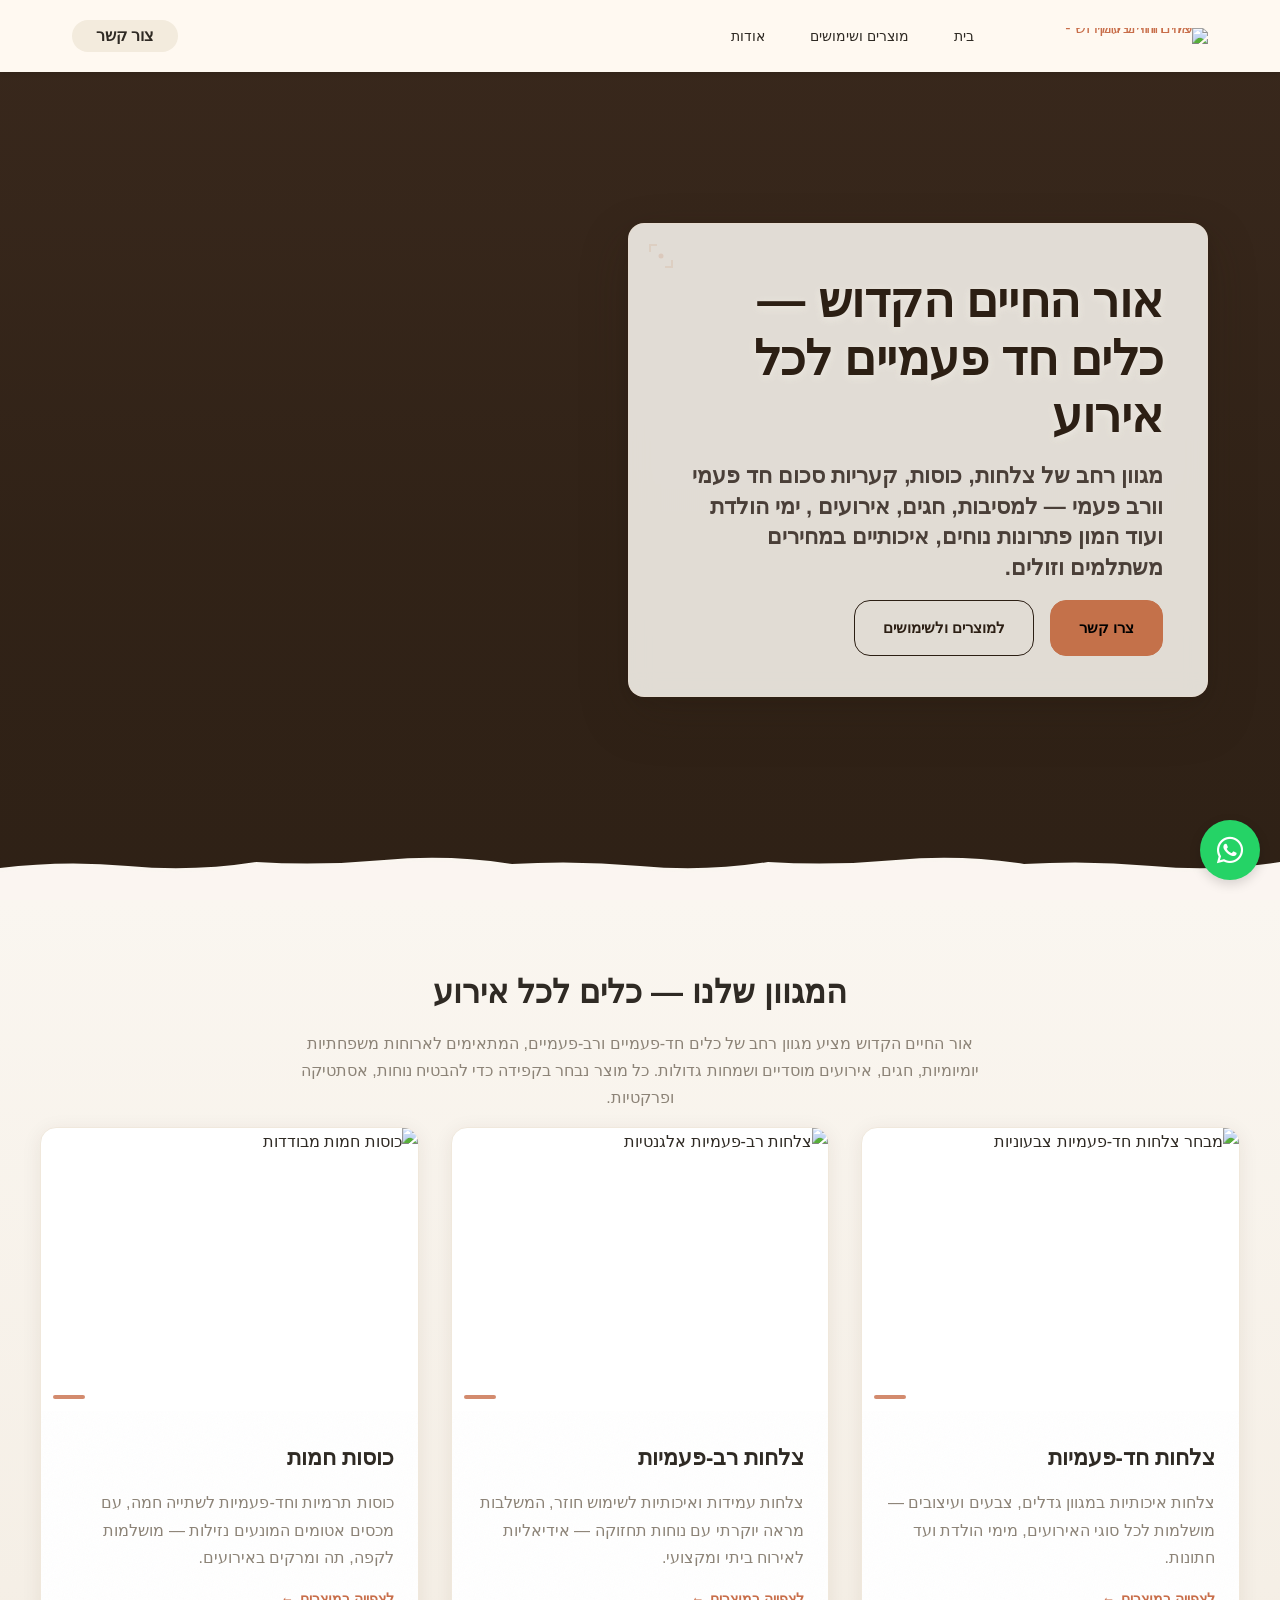
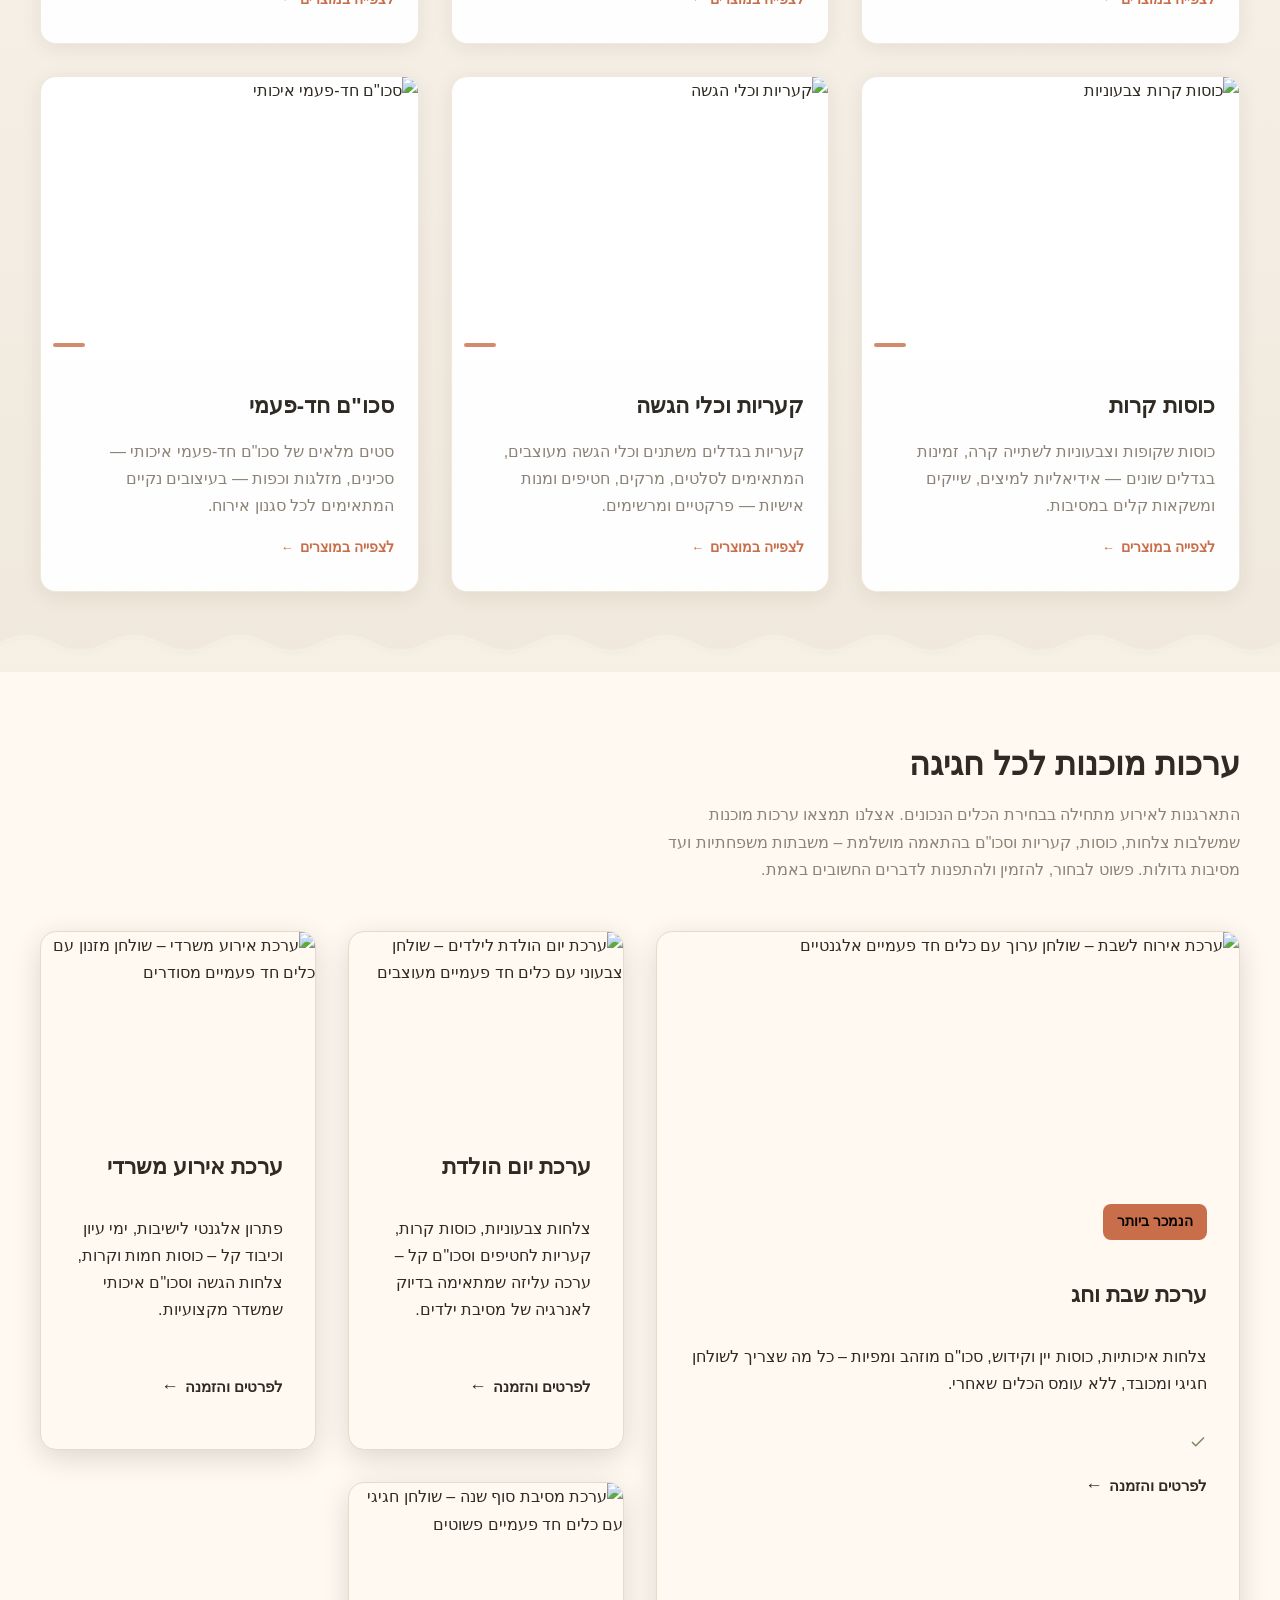
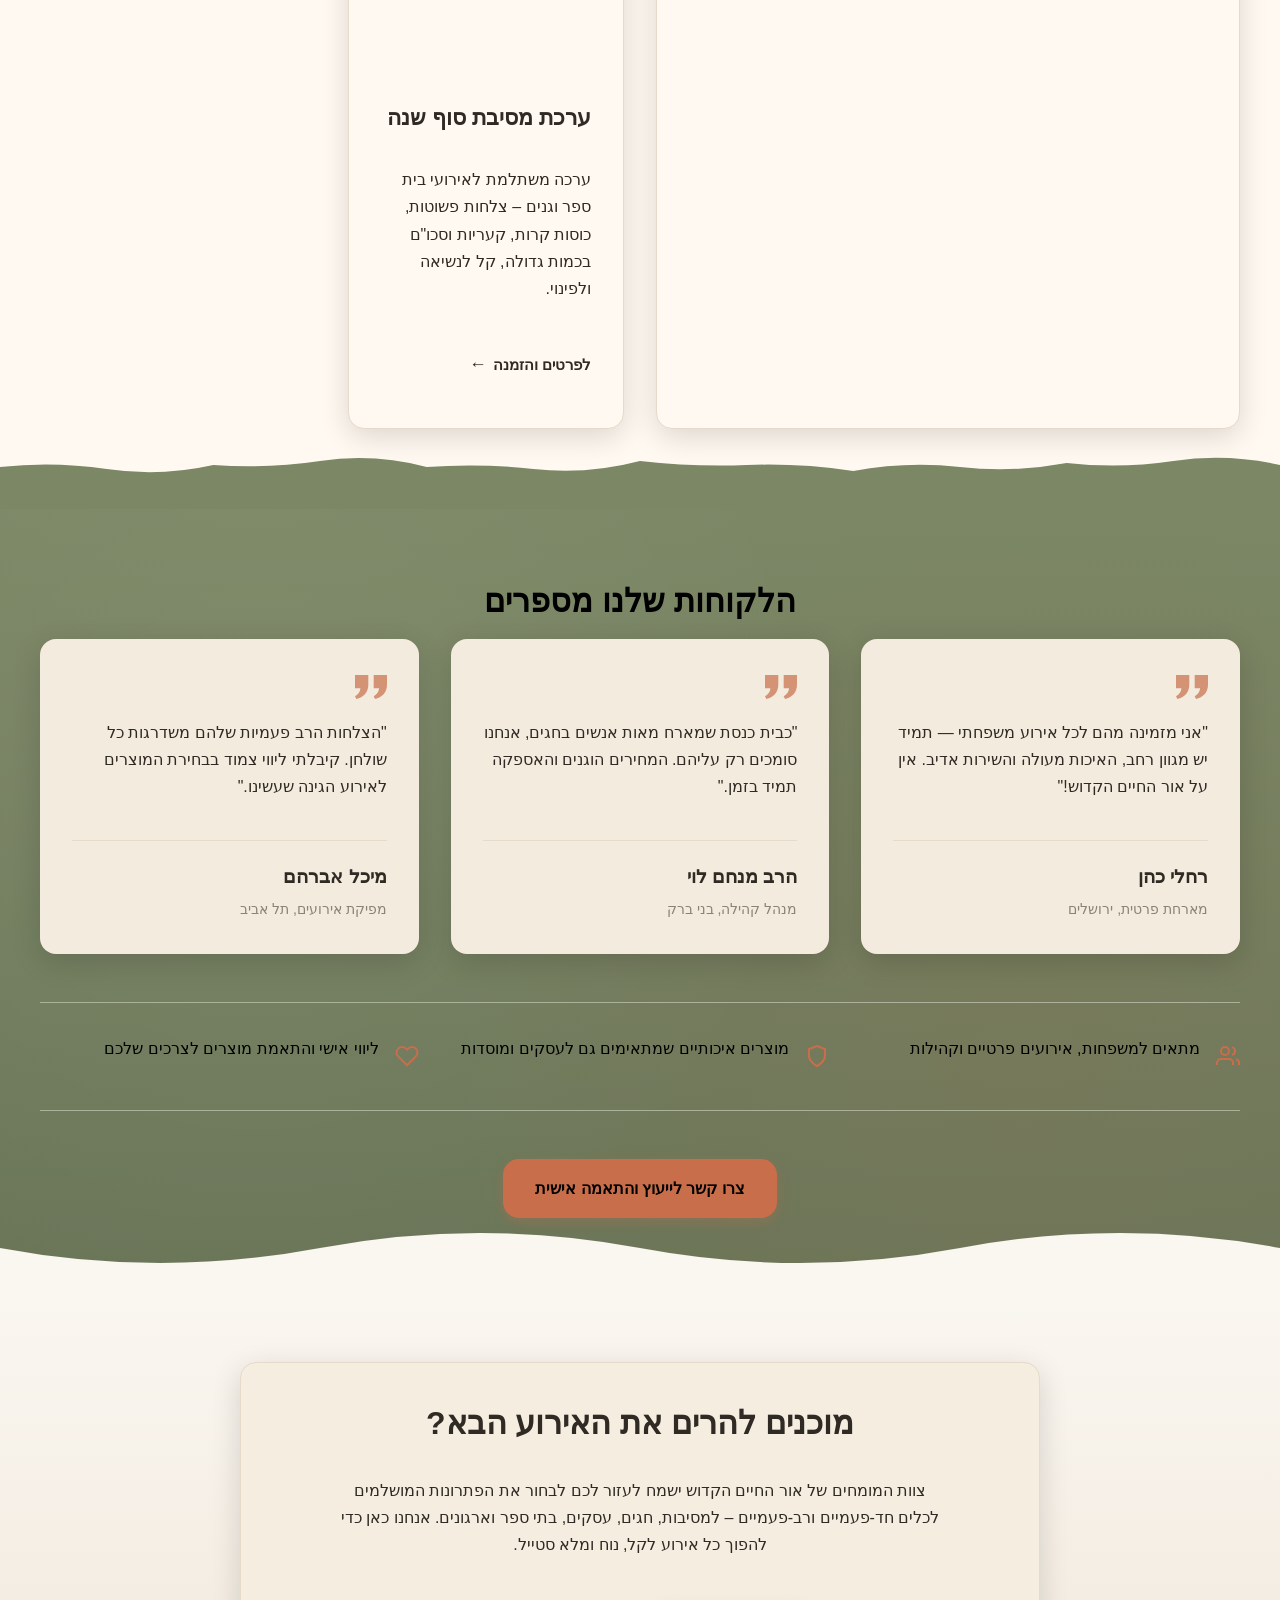
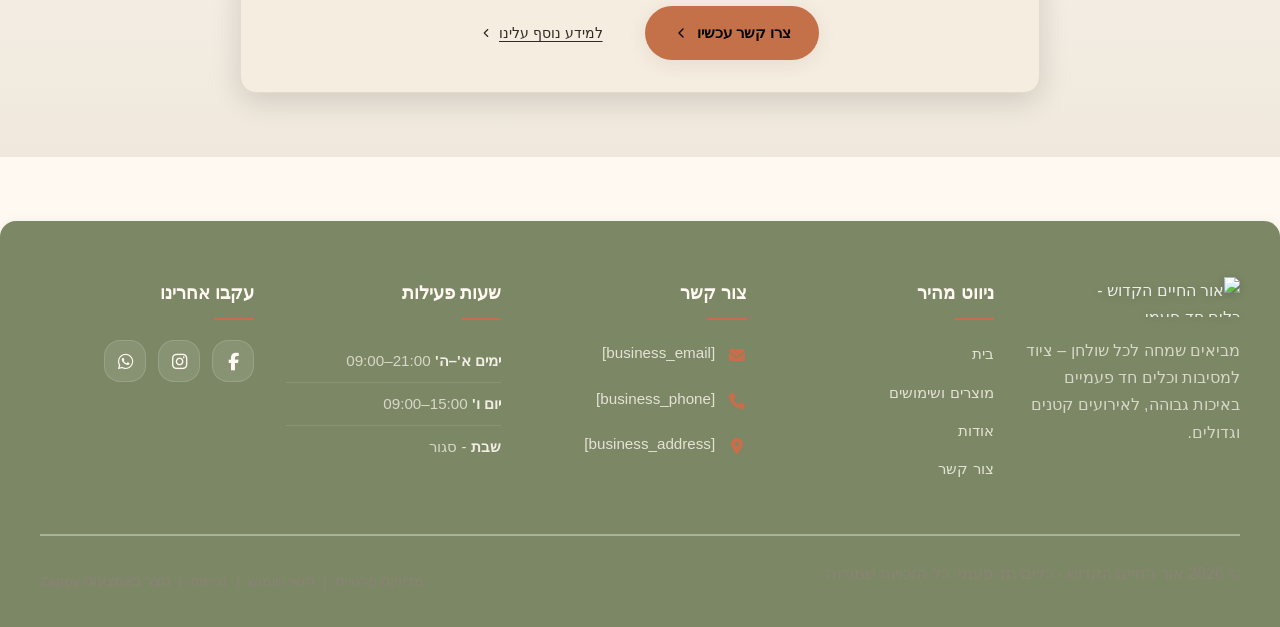
==== index.html @ 80bde7b1 "Incremental sync: 1 page(s) — update_text" ====
<!DOCTYPE html>
<html lang="he" dir="rtl">
<head>
    <meta charset="UTF-8">
    <meta name="viewport" content="width=device-width, initial-scale=1.0">
    <meta name="robots" content="index, follow">
    <title>הפוך כל אירוע לחגיגה מושלמת — אור החיים הקדוש - כלים חד פעמי</title>
    <meta name="description" content="מחפש כלים חד פעמיים לאירוע הבא? אצלנו תמצא מגוון ענק של צלחות, כוסות וסכו&quot;ם לכל חגיגה. קנה עכשיו ותהנה מנוחות מקסימלית.">
    <meta name="keywords" content="אור החיים הקדוש - כלים חד פעמיים, כלים חד פעמיים לאירועים, צלחות חד פעמיות, כוסות למסיבות, סכו"ם חד פעמי">
    
    <!-- Favicons -->
    <link rel="icon" type="image/x-icon" href="/assets/favicon.ico">
    <link rel="icon" type="image/png" sizes="16x16" href="/assets/favicon-16x16.png">
    <link rel="icon" type="image/png" sizes="32x32" href="/assets/favicon-32x32.png">
    <link rel="icon" type="image/png" sizes="48x48" href="/assets/favicon-48x48.png">
    <link rel="icon" type="image/png" sizes="192x192" href="/assets/favicon-192x192.png">
    <link rel="icon" type="image/png" sizes="512x512" href="/assets/favicon-512x512.png">
    <link rel="apple-touch-icon" href="/assets/apple-touch-icon.png">
    <!-- Zappy Analytics -->
<script>
(function() {
  'use strict';
  
  // Configuration
  var config = {
    websiteId: 'ced2d932-87b1-4d12-8e38-d5af7f042a33',
    apiUrl: 'https://api.zappy5.com/api/analytics/track',
    sessionDuration: 30 * 60 * 1000, // 30 minutes
    visitorDuration: 30 * 24 * 60 * 60 * 1000, // 30 days
    trackPageViews: true,
    trackClicks: true,
    trackFormSubmissions: true
  };
  
  // Generate or retrieve persistent visitor ID (30 days)
  function getVisitorId() {
    var visitorKey = 'zappy_visitor_' + config.websiteId;
    var visitor = null;
    
    try {
      visitor = localStorage.getItem(visitorKey);
      if (visitor) {
        var visitorData = JSON.parse(visitor);
        var now = Date.now();
        
        // Check if visitor ID is still valid (30 days)
        if (now - visitorData.created < config.visitorDuration) {
          // Update last seen timestamp
          visitorData.lastSeen = now;
          localStorage.setItem(visitorKey, JSON.stringify(visitorData));
          return visitorData.id;
        }
      }
    } catch (e) {
      console.warn('Zappy Analytics: LocalStorage not available');
    }
    
    // Generate new visitor ID
    var newVisitorId = 'zv_' + Date.now() + '_' + Math.random().toString(36).substr(2, 9);
    
    try {
      localStorage.setItem(visitorKey, JSON.stringify({
        id: newVisitorId,
        created: Date.now(),
        lastSeen: Date.now()
      }));
    } catch (e) {
      // Continue without local storage
    }
    
    return newVisitorId;
  }
  
  // Generate or retrieve session ID (30 minutes)
  function getSessionId() {
    var sessionKey = 'zappy_session_' + config.websiteId;
    var session = null;
    
    try {
      session = sessionStorage.getItem(sessionKey);
      if (session) {
        var sessionData = JSON.parse(session);
        var now = Date.now();
        
        // Check if session is still valid
        if (now - sessionData.timestamp < config.sessionDuration) {
          // Update timestamp
          sessionData.timestamp = now;
          sessionStorage.setItem(sessionKey, JSON.stringify(sessionData));
          return sessionData.id;
        }
      }
    } catch (e) {
      console.warn('Zappy Analytics: SessionStorage not available');
    }
    
    // Generate new session ID
    var newSessionId = 'zs_' + Date.now() + '_' + Math.random().toString(36).substr(2, 9);
    
    try {
      sessionStorage.setItem(sessionKey, JSON.stringify({
        id: newSessionId,
        timestamp: Date.now()
      }));
    } catch (e) {
      // Continue without session storage
    }
    
    return newSessionId;
  }
  
  var visitorId = getVisitorId();
  var sessionId = getSessionId();
  
  // Track an event
  function trackEvent(eventType, data) {
    data = data || {};
    
    var eventData = {
      website_id: config.websiteId,
      event_type: eventType,
      page_path: window.location.pathname,
      referrer: document.referrer || 'direct',
      visitor_id: visitorId,
      session_id: sessionId,
      metadata: data
    };
    
    // Use sendBeacon if available (better for page unload events)
    if (navigator.sendBeacon) {
      var blob = new Blob([JSON.stringify(eventData)], { type: 'application/json' });
      navigator.sendBeacon(config.apiUrl, blob);
    } else {
      // Fallback to fetch
      fetch(config.apiUrl, {
        method: 'POST',
        headers: {
          'Content-Type': 'application/json'
        },
        body: JSON.stringify(eventData),
        keepalive: true
      }).catch(function(error) {
        console.warn('Zappy Analytics: Failed to track event', error);
      });
    }
  }
  
  // Track page view
  if (config.trackPageViews) {
    trackEvent('pageview', {
      title: document.title,
      url: window.location.href
    });
  }
  
  // Track clicks on important elements
  if (config.trackClicks) {
    document.addEventListener('click', function(e) {
      var target = e.target;
      
      // Track button clicks (counted as actions)
      if (target.tagName === 'BUTTON' || target.closest('button')) {
        var button = target.tagName === 'BUTTON' ? target : target.closest('button');
        trackEvent('click', {
          element: 'button',
          text: button.textContent.trim().substring(0, 100),
          id: button.id || null,
          class: button.className || null
        });
      }
      
      // Track link clicks (navigation - not counted as actions)
      else if (target.tagName === 'A' || target.closest('a')) {
        var link = target.tagName === 'A' ? target : target.closest('a');
        trackEvent('navigation', {
          element: 'link',
          text: link.textContent.trim().substring(0, 100),
          href: link.href,
          external: link.hostname !== window.location.hostname
        });
      }
    }, true);
  }
  
  // Track form submissions
  if (config.trackFormSubmissions) {
    document.addEventListener('submit', function(e) {
      var form = e.target;
      
      trackEvent('form_submit', {
        form_id: form.id || null,
        form_name: form.name || null,
        form_action: form.action || null,
        form_method: form.method || 'GET'
      });
    }, true);
  }
  
  // Track time on page (send on page unload)
  var pageLoadTime = Date.now();
  
  window.addEventListener('beforeunload', function() {
    var timeOnPage = Math.floor((Date.now() - pageLoadTime) / 1000); // in seconds
    
    trackEvent('page_unload', {
      time_on_page: timeOnPage,
      page_path: window.location.pathname
    });
  });
  
  // Expose tracking function globally for custom events
  window.zappyAnalytics = {
    track: trackEvent,
    getVisitorId: function() { return visitorId; },
    getSessionId: function() { return sessionId; }
  };
  
})();
</script>
<!-- End Zappy Analytics -->
    <meta property="og:title" content="הפוך כל אירוע לחגיגה מושלמת — אור החיים הקדוש - כלים חד פעמי">
    <meta property="og:description" content="מחפש כלים חד פעמיים לאירוע הבא? אצלנו תמצא מגוון ענק של צלחות, כוסות וסכו&quot;ם לכל חגיגה. קנה עכשיו ותהנה מנוחות מקסימלית.">
    <meta name="twitter:card" content="summary_large_image">
    <meta name="twitter:title" content="הפוך כל אירוע לחגיגה מושלמת — אור החיים הקדוש - כלים חד פעמי">
    <meta name="twitter:description" content="מחפש כלים חד פעמיים לאירוע הבא? אצלנו תמצא מגוון ענק של צלחות, כוסות וסכו&quot;ם לכל חגיגה. קנה עכשיו ותהנה מנוחות מקסימלית.">
    <meta property="og:type" content="website">
  <meta property="og:locale" content="he_IL">
  
  
  
  
  
  <link rel="stylesheet" href="https://cdnjs.cloudflare.com/ajax/libs/font-awesome/6.4.0/css/all.min.css">
  <style>
    .skip-link { position: absolute; top: 0; left: 0; transform: translateY(-200%); padding: 12px 18px; background: var(--bg-dark, #1a1a1a); color: var(--text-light, #fff); font-weight: 600; border-radius: 0 0 8px 0; z-index: 10000; }
    .skip-link:focus { transform: none; outline: 2px solid var(--ring, #fff); outline-offset: 2px; }
    :focus-visible { outline: 2px solid var(--ring, currentColor); outline-offset: 3px; }
  </style>


  
    <!-- Favicons -->
    <link rel="icon" type="image/x-icon" href="/assets/favicon.ico">
    <link rel="icon" type="image/png" sizes="16x16" href="/assets/favicon-16x16.png">
    <link rel="icon" type="image/png" sizes="32x32" href="/assets/favicon-32x32.png">
    <link rel="icon" type="image/png" sizes="48x48" href="/assets/favicon-48x48.png">
    <link rel="icon" type="image/png" sizes="192x192" href="/assets/favicon-192x192.png">
    <link rel="icon" type="image/png" sizes="512x512" href="/assets/favicon-512x512.png">
    <link rel="apple-touch-icon" href="/assets/apple-touch-icon.png">
    <!-- Cookie Consent -->
    <link rel="stylesheet" href="https://cdn.jsdelivr.net/npm/vanilla-cookieconsent@3/dist/cookieconsent.css">
    <script src="https://cdn.jsdelivr.net/npm/vanilla-cookieconsent@3/dist/cookieconsent.umd.js"></script>
    <!-- Mickidum Accessibility Toolbar -->
    <script src="https://cdn.jsdelivr.net/gh/mickidum/acc_toolbar/acctoolbar/acctoolbar.min.js"></script>
    <link rel="stylesheet" href="/styles.css">
    <script>window.ZAPPY_WEBSITE_ID = "ced2d932-87b1-4d12-8e38-d5af7f042a33"; window.ZAPPY_API_BASE = "https://api.zappy5.com";</script>

    <style id="zappy-dropdown-submenu-styles">
      /* ========== DESKTOP DROPDOWN SUBMENU STYLES ========== */
      /* Base styles for dropdown submenus - parent must be positioned */
      .nav-menu li:has(.sub-menu), nav li:has(.sub-menu), .navbar li:has(.sub-menu), #navMenu li:has(.sub-menu) { position: relative; }
      /* Submenu base - hidden by default */
      .nav-menu .sub-menu, nav .sub-menu, .navbar .sub-menu, #navMenu .sub-menu { display: block !important; position: absolute !important; top: 100%; left: 0; min-width: 220px; background: white; border-radius: 8px; box-shadow: 0 8px 25px rgba(0,0,0,0.15); padding: 8px 0; opacity: 0; visibility: hidden; transform: translateY(10px); transition: all 0.3s ease; z-index: 1000; list-style: none; pointer-events: none; }
      /* CRITICAL: Desktop hover styles to show dropdown */
      .nav-menu li:hover > .sub-menu, nav li:hover > .sub-menu, .navbar li:hover > .sub-menu, #navMenu li:hover > .sub-menu { opacity: 1 !important; visibility: visible !important; transform: translateY(0) !important; pointer-events: auto !important; }
      /* Submenu item styling */
      .sub-menu li { list-style: none; margin: 0; padding: 0; }
      .sub-menu a { display: block !important; padding: 10px 16px !important; color: var(--text-dark, #333) !important; font-weight: 500; text-decoration: none; white-space: nowrap; transition: background-color 0.2s; }
      .sub-menu .zappy-nav-child > a { padding-left: 28px !important; font-size: 0.9em !important; opacity: 0.85 !important; }
      [dir="rtl"] .sub-menu .zappy-nav-child > a, html[lang="he"] .sub-menu .zappy-nav-child > a, html[lang="ar"] .sub-menu .zappy-nav-child > a { padding-left: 10px !important; padding-right: 28px !important; }
      .sub-menu .zappy-nav-parent > a { font-weight: 600 !important; }
      .sub-menu a:hover { background-color: #f5f5f5; }
      /* RTL (Hebrew/Arabic) dropdown positioning */
      [dir="rtl"] .nav-menu .sub-menu, [dir="rtl"] nav .sub-menu, [dir="rtl"] .navbar .sub-menu, html[lang="he"] .nav-menu .sub-menu, html[lang="he"] nav .sub-menu, html[lang="he"] .navbar .sub-menu, html[lang="ar"] .nav-menu .sub-menu, html[lang="ar"] nav .sub-menu, html[lang="ar"] .navbar .sub-menu { left: auto !important; right: 0 !important; }
      /* Hide empty dropdown menus (exclude catalog sub-menus that use <a> children instead of <li>) */
      .sub-menu:empty, .sub-menu:not(:has(li:not(.zappy-hidden-menu-item))):not(:has(> a)), .sub-menu:not(:has(li)):not(:has(> a)) { display: none !important; opacity: 0 !important; visibility: hidden !important; pointer-events: none !important; }
      /* Desktop: show submenu on Menu Group hover */
      li:has(.menu-group-title):hover > .sub-menu { opacity: 1 !important; visibility: visible !important; transform: translateY(0) !important; pointer-events: auto !important; }
      /* Menu Group title styling */
      .nav-menu > li > .menu-group-title, #navMenu > li > .menu-group-title { display: inline-block; padding: 0.5rem 1rem; cursor: default; user-select: none; }
      
      /* ========== MOBILE SUBMENU STYLES ========== */
      @media (max-width: 768px) {
        .nav-menu .sub-menu, nav .sub-menu, .navbar .sub-menu, #navMenu .sub-menu { position: static !important; transform: none !important; box-shadow: none !important; background: transparent !important; max-height: 0; overflow: hidden; opacity: 0; visibility: hidden; transition: max-height 0.3s ease, opacity 0.3s ease; padding: 0 !important; border-radius: 0 !important; }
        .navbar .sub-menu.mobile-expanded, .nav-menu .sub-menu.mobile-expanded, #navMenu .sub-menu.mobile-expanded { max-height: none !important; overflow-y: visible !important; opacity: 1 !important; visibility: visible !important; padding: 8px 0 8px 16px !important; }
        [dir="rtl"] .sub-menu.mobile-expanded, html[lang="he"] .sub-menu.mobile-expanded { padding: 8px 16px 8px 0 !important; }
        /* Disable hover behavior on mobile */
        .nav-menu li:hover > .sub-menu, nav li:hover > .sub-menu, .navbar li:hover > .sub-menu, #navMenu li:hover > .sub-menu { opacity: 0; visibility: hidden; pointer-events: none; }
        .nav-menu li > .sub-menu.mobile-expanded, nav li > .sub-menu.mobile-expanded, .navbar li > .sub-menu.mobile-expanded, #navMenu li > .sub-menu.mobile-expanded { opacity: 1 !important; visibility: visible !important; pointer-events: auto !important; }
        .nav-menu li:has(.sub-menu), nav li:has(.sub-menu), .navbar li:has(.sub-menu), #navMenu li:has(.sub-menu) { display: flex !important; flex-wrap: wrap !important; align-items: center !important; position: relative !important; min-height: 44px !important; }
        .nav-menu li:has(.sub-menu) > a, nav li:has(.sub-menu) > a, .navbar li:has(.sub-menu) > a, #navMenu li:has(.sub-menu) > a { flex: 1 !important; min-width: 0 !important; }
        .nav-menu li:has(.sub-menu) > .menu-group-title, nav li:has(.sub-menu) > .menu-group-title, .navbar li:has(.sub-menu) > .menu-group-title, #navMenu li:has(.sub-menu) > .menu-group-title { flex: 1 !important; min-width: 0 !important; padding: 0 !important; line-height: inherit !important; }
        .nav-menu li:has(.sub-menu) > .sub-menu, nav li:has(.sub-menu) > .sub-menu, .navbar li:has(.sub-menu) > .sub-menu, #navMenu li:has(.sub-menu) > .sub-menu { flex-basis: 100% !important; width: 100% !important; }
        .nav-menu li:has(.sub-menu) > a [class*="chevron"], .nav-menu li:has(.sub-menu) > a [class*="arrow"], .nav-menu li:has(.sub-menu) > a .fa-chevron-down, .nav-menu li:has(.sub-menu) > a .fa-angle-down, nav li:has(.sub-menu) > a [class*="chevron"], nav li:has(.sub-menu) > a [class*="arrow"], #navMenu li:has(.sub-menu) > a [class*="chevron"], #navMenu li:has(.sub-menu) > a [class*="arrow"] { display: none !important; visibility: hidden !important; }
        .mobile-submenu-toggle { display: flex !important; align-items: center !important; justify-content: center !important; width: 44px !important; height: auto !important; background: transparent !important; border: none !important; cursor: pointer !important; color: var(--text-dark) !important; position: static !important; flex-shrink: 0 !important; align-self: stretch !important; z-index: 2 !important; padding: 0 !important; margin: 0 !important; }
        .mobile-submenu-toggle::after { content: '' !important; width: 0 !important; height: 0 !important; border-left: 6px solid transparent !important; border-right: 6px solid transparent !important; border-top: 7px solid currentColor !important; transition: transform 0.3s ease !important; }
        .mobile-submenu-toggle.expanded::after { transform: rotate(180deg) !important; }
        .sub-menu a { padding: 10px 0 !important; display: block !important; color: var(--text-dark) !important; white-space: normal !important; }
        .sub-menu .zappy-nav-child > a { padding-left: 28px !important; font-size: 0.9em !important; opacity: 0.85 !important; }
        [dir="rtl"] .sub-menu .zappy-nav-child > a, html[lang="he"] .sub-menu .zappy-nav-child > a, html[lang="ar"] .sub-menu .zappy-nav-child > a { padding-left: 0 !important; padding-right: 28px !important; }
        .sub-menu .zappy-nav-parent > a { font-weight: 600 !important; }
        .nav-menu.active, #navMenu.active { max-width: 100vw !important; overflow-x: hidden !important; box-sizing: border-box !important; }
        .navbar .sub-menu li a, nav.navbar .sub-menu li a, .zappy-products-dropdown .sub-menu a { color: var(--text-dark) !important; }
      }
      @media (min-width: 769px) { .mobile-submenu-toggle { display: none !important; } }
    </style>

    <style id="zappy-widget-visibility">
      html[dir="rtl"] .whatsapp-float { right: 20px !important; left: auto !important; }
      html[dir="ltr"] .whatsapp-float, html:not([dir]) .whatsapp-float { left: 20px !important; right: auto !important; }
      html[dir="rtl"] #mic-access-tool-general-button, html[dir="rtl"] .mic-access-tool-general-button,
      html[dir="rtl"] #mic-init-access-tool .mic-access-tool-general-button,
      html[dir="rtl"] #mic-init-access-tool #mic-access-tool-general-button,
      html[dir="rtl"] ._access-icon { left: 20px !important; right: auto !important; }
      html[dir="ltr"] #mic-access-tool-general-button, html[dir="ltr"] .mic-access-tool-general-button,
      html[dir="ltr"] #mic-init-access-tool .mic-access-tool-general-button,
      html[dir="ltr"] #mic-init-access-tool #mic-access-tool-general-button,
      html[dir="ltr"] ._access-icon,
      html:not([dir]) #mic-access-tool-general-button, html:not([dir]) .mic-access-tool-general-button,
      html:not([dir]) #mic-init-access-tool .mic-access-tool-general-button,
      html:not([dir]) #mic-init-access-tool #mic-access-tool-general-button,
      html:not([dir]) ._access-icon { right: 20px !important; left: auto !important; }
      @media (max-width: 768px) { .whatsapp-float { display: flex !important; } }
      @media (min-width: 769px) { .whatsapp-float { display: flex !important; } }
      @media (max-width: 768px) {
        #mic-access-tool-general-button, .mic-access-tool-general-button,
        #mic-init-access-tool .mic-access-tool-general-button, #mic-init-access-tool #mic-access-tool-general-button,
        ._access-icon { display: flex !important; visibility: visible !important; opacity: 1 !important; pointer-events: auto !important; }
        #mic-access-tool-box.opened-mic-access-tool, .mic-access-tool-box.opened-mic-access-tool,
        #mic-init-access-tool #mic-access-tool-box.opened-mic-access-tool {
          visibility: visible !important; opacity: 1 !important; pointer-events: auto !important;
        }
      }
      @media (min-width: 769px) {
        #mic-access-tool-general-button, .mic-access-tool-general-button,
        #mic-init-access-tool .mic-access-tool-general-button, #mic-init-access-tool #mic-access-tool-general-button,
        ._access-icon { display: flex !important; visibility: visible !important; opacity: 1 !important; pointer-events: auto !important; }
        #mic-access-tool-box.opened-mic-access-tool, .mic-access-tool-box.opened-mic-access-tool,
        #mic-init-access-tool #mic-access-tool-box.opened-mic-access-tool {
          visibility: visible !important; opacity: 1 !important; pointer-events: auto !important;
        }
      }
    </style>
</head>
<body>
<a class="skip-link" href="#main">דלג לתוכן הראשי</a>
  <nav class="navbar" dir="rtl">
  <button class="mobile-toggle" id="mobileToggle" aria-label="Menu">
    <svg class="hamburger-icon" width="24" height="24" viewBox="0 0 24 24" fill="none">
      <path d="M3 12h18M3 6h18M3 18h18" stroke="currentColor" stroke-width="2" stroke-linecap="round"></path>
    </svg>
    <svg class="close-icon" width="24" height="24" viewBox="0 0 24 24" fill="none" style="display: none;">
      <path d="M18 6L6 18M6 6l12 12" stroke="currentColor" stroke-width="2" stroke-linecap="round"></path>
    </svg>
  </button>
  
  <button class="phone-header-btn" data-phone="[business_phone]" aria-label="Call">
    <svg width="20" height="20" viewBox="0 0 24 24" fill="currentColor">
      <path d="M22 16.92v3a2 2 0 0 1-2.18 2 19.79 19.79 0 0 1-8.63-3.07 19.5 19.5 0 0 1-6-6 19.79 19.79 0 0 1-3.07-8.67A2 2 0 0 1 4.11 2h3a2 2 0 0 1 2 1.72 12.84 12.84 0 0 0 .7 2.81 2 2 0 0 1-.45 2.11L8.09 9.91a16 16 0 0 0 6 6l1.27-1.27a2 2 0 0 1 2.11-.45 12.84 12.84 0 0 0 2.81.7A2 2 0 0 1 22 16.92z"></path>
    </svg>
  </button>

  <div class="nav-container">
    <div class="nav-right-group"><div class="nav-brand">
      <a href="/" class="logo-link"><img class="logo" src="/assets/site-----image-1.webp" alt="אור החיים הקדוש - כלים חד פעמי"></a>
    </div><ul class="nav-menu" id="navMenu"><li><a href="/">בית</a></li><li><a href="/products-uses">מוצרים ושימושים</a></li><li><a href="/about">אודות</a></li></ul></div>
    
    
    
    <div class="nav-cta-container">
      <a href="/contact" class="nav-cta-btn">צור קשר</a>
    </div>
  </div>
</nav>
<script>

// Navbar Mobile Menu Toggle and Contrast Fix
(function() {
  // Use 'load' event instead of 'DOMContentLoaded' to ensure we run AFTER all other scripts
  window.addEventListener('load', function() {
    
    // FIX MOBILE BUTTON CONTRAST
    // Detect navbar background color and apply contrasting color to mobile buttons
    const navbar = document.querySelector('.navbar, nav, header');
    if (!navbar) {
      console.log('[Navbar] Navbar element not found');
      return;
    }
    
    // DECLARE VARIABLES EARLY to avoid Temporal Dead Zone errors
    // These are used in multiple places below
    let mobileToggle = document.getElementById('mobileToggle') ||
                       document.querySelector('.mobile-toggle') ||
                       document.querySelector('.hamburger') ||
                       document.querySelector('.hamburger-menu') ||
                       document.querySelector('.menu-toggle') ||
                       document.querySelector('.burger-menu') ||
                       document.querySelector('[aria-label="Menu"]') ||
                       document.querySelector('[aria-label="תפריט"]');
    
    const phoneBtn = document.querySelector('.phone-header-btn');
    
    const computedStyle = window.getComputedStyle(navbar);
    let bgColor = computedStyle.backgroundColor;
    
    console.log('[Navbar] Initial navbar background:', bgColor);
    
    // Check if background is transparent or rgba with 0 alpha
    const isTransparent = bgColor === 'transparent' || 
                         bgColor === 'rgba(0, 0, 0, 0)' ||
                         (bgColor.startsWith('rgba') && bgColor.includes(', 0)'));
    
    if (isTransparent) {
      // Check for background-image or gradient
      const bgImage = computedStyle.backgroundImage;
      if (bgImage && bgImage !== 'none') {
        console.log('[Navbar] Navbar has background image/gradient, using dark text');
        bgColor = 'rgb(240, 240, 240)'; // Assume light background
      } else {
        // Transparent navbar - check body background
        const bodyBg = window.getComputedStyle(document.body).backgroundColor;
        console.log('[Navbar] Navbar transparent, using body background:', bodyBg);
        bgColor = bodyBg;
      }
    }
    
    // Calculate luminance to determine if background is light or dark
    const rgb = bgColor.match(/\d+/g);
    if (rgb && rgb.length >= 3) {
      const r = parseInt(rgb[0]);
      const g = parseInt(rgb[1]);
      const b = parseInt(rgb[2]);
      const luminance = (0.299 * r + 0.587 * g + 0.114 * b) / 255;
      
      // Mobile button colors are set by Claude's AI-generated CSS (same as .nav-menu a)
      // No dynamic color overrides needed - colors come from the generated navbar CSS
      console.log('[Navbar] Mobile button colors preserved from Claude CSS (luminance:', luminance.toFixed(2) + ')');
      
      // FIX ICON SIZES - Ensure SVGs are properly sized and visible
      // INJECT CRITICAL CSS TO OVERRIDE ANY CONFLICTING RULES
      const criticalCSS = document.createElement('style');
      criticalCSS.id = 'zappy-mobile-nav-fix';
      const htmlLang = document.documentElement.lang || 'en';
      const htmlDir = document.documentElement.dir || 'ltr';
      // Check both dir attribute AND lang for RTL detection
      // dir="rtl" is the most reliable indicator
      const isRTL = htmlDir === 'rtl' || htmlLang === 'he' || htmlLang === 'ar';
      
      criticalCSS.textContent = `
        /* Hide mobile buttons on desktop, show only on mobile */
        @media (min-width: 769px) {
          .mobile-toggle,
          .phone-header-btn {
            display: none !important;
          }
        }
        
        /* Show and position mobile buttons correctly on mobile */
        @media (max-width: 768px) {
          .navbar,
          nav.navbar {
            min-height: 70px !important;
          }

          .mobile-toggle,
          .phone-header-btn {
            position: absolute !important;
            top: 0 !important;
            bottom: 0 !important;
            margin-top: auto !important;
            margin-bottom: auto !important;
            transform: none !important;
            z-index: 1001 !important;
            display: flex !important;
            align-items: center !important;
            justify-content: center !important;
            width: 36px !important;
            height: 36px !important;
            border-radius: 50% !important;
            border: none !important;
            cursor: pointer !important;
            padding: 6px !important;
            background: none !important;
            color: var(--nav-text, var(--text-dark)) !important;
            touch-action: manipulation !important;
            -webkit-tap-highlight-color: transparent !important;
          }

          html[data-zappy-site-type="ecommerce"] .phone-header-btn,
          body[data-zappy-site-type="ecommerce"] .phone-header-btn,
          html[data-zappy-site-type="ecommerce"] header .phone-header-btn,
          html[data-zappy-site-type="ecommerce"] nav .phone-header-btn {
            display: none !important;
            visibility: hidden !important;
            width: 0 !important;
            height: 0 !important;
            min-width: 0 !important;
            overflow: hidden !important;
          }
          
          /* LTR positioning (default): hamburger LEFT, phone RIGHT */
          html:not([dir="rtl"]):not([lang="he"]):not([lang="ar"]) .mobile-toggle,
          html[dir="ltr"] .mobile-toggle {
            left: 12px !important;
            right: auto !important;
          }
          html:not([dir="rtl"]):not([lang="he"]):not([lang="ar"]) .phone-header-btn,
          html[dir="ltr"] .phone-header-btn {
            right: 12px !important;
            left: auto !important;
          }
          
          /* RTL positioning: hamburger RIGHT, phone LEFT */
          html[dir="rtl"] .mobile-toggle,
          html[lang="he"] .mobile-toggle,
          html[lang="ar"] .mobile-toggle {
            right: 12px !important;
            left: auto !important;
          }
          html[dir="rtl"] .phone-header-btn,
          html[lang="he"] .phone-header-btn,
          html[lang="ar"] .phone-header-btn {
            left: 12px !important;
            right: auto !important;
          }
          
          /* CRITICAL: Ensure nav-container has min-height on mobile */
          /* All children are positioned absolutely/fixed on mobile, so height:auto collapses to 0 */
          .nav-container {
            min-height: 70px !important;
            position: relative !important;
          }
          
          /* Ensure SVG icons are properly sized and inherit color */
          .mobile-toggle svg,
          .phone-header-btn svg {
            width: 24px !important;
            height: 24px !important;
            /* Don't force display - let JavaScript control hamburger/close toggle */
          }
          
          /* Reset nav-cta-container on mobile - remove desktop box-shadow/padding */
          /* that creates a visible ghost box when CTA button is hidden */
          .nav-cta-container {
            box-shadow: none !important;
            padding: 0 !important;
          }
          
          /* Hide nav-cta-container entirely on mobile when there's no lang-switcher */
          /* (only the CTA button is inside, and it's hidden on mobile) */
          .nav-cta-container:not(:has(.lang-switcher)) {
            display: none !important;
          }
          
          /* CRITICAL: Prevent hero image fade gradient from bleeding over headline text */
          /* The .image-fade-gradient has bottom: -30px (extends below parent) */
          /* On mobile stacked layout, this overlaps the h1 text below the image */
          .hero-image-column {
            overflow: hidden !important;
          }
          .image-fade-gradient {
            bottom: 0 !important;
          }
          
          /* Hide desktop language switcher on mobile - hamburger menu handles it */
          /* High specificity to override stored CSS */
          .lang-switcher,
          .nav-cta-container .lang-switcher,
          .nav-container .lang-switcher,
          .navbar .lang-switcher,
          .navbar .nav-cta-container .lang-switcher {
            display: none !important;
          }
        }
      `;
      
      // Remove existing fix if present and inject new one
      const existing = document.getElementById('zappy-mobile-nav-fix');
      if (existing) existing.remove();
      document.head.appendChild(criticalCSS);
      
      console.log('[Navbar] Critical CSS injected for mobile nav positioning');
      
      // ONLY apply inline positioning styles on mobile viewport
      // On desktop, the CSS handles hiding these buttons with display: none
      // Inline styles were breaking desktop layout by overriding CSS
      const isMobileViewport = window.innerWidth <= 768;
      
      if (mobileToggle) {
        // Icon sizing applies to all viewports for consistency
        const hamburgerIcon = mobileToggle.querySelector('.hamburger-icon');
        const closeIcon = mobileToggle.querySelector('.close-icon');
        
        if (hamburgerIcon) {
          hamburgerIcon.style.setProperty('width', '24px', 'important');
          hamburgerIcon.style.setProperty('height', '24px', 'important');
          hamburgerIcon.style.setProperty('display', 'block', 'important'); // Show hamburger by default
        }
        if (closeIcon) {
          closeIcon.style.setProperty('width', '24px', 'important');
          closeIcon.style.setProperty('height', '24px', 'important');
          closeIcon.style.setProperty('display', 'none', 'important'); // Hide close icon by default
        }
        
        // ONLY set positioning inline styles on mobile
        if (isMobileViewport) {
          mobileToggle.style.setProperty('position', 'absolute', 'important');
          mobileToggle.style.setProperty('top', '0', 'important');
          mobileToggle.style.setProperty('bottom', '0', 'important');
          mobileToggle.style.setProperty('margin-top', 'auto', 'important');
          mobileToggle.style.setProperty('margin-bottom', 'auto', 'important');
          mobileToggle.style.setProperty('transform', 'none', 'important');
          mobileToggle.style.setProperty('z-index', '1001', 'important');
          
          // Clear any inline left/right so CSS can take over based on html[dir]
          mobileToggle.style.removeProperty('left');
          mobileToggle.style.removeProperty('right');
          
          console.log('[Navbar] Mobile toggle positioning applied (mobile viewport)');
        } else {
          // On desktop, clear any positioning styles to let CSS handle it
          mobileToggle.style.removeProperty('position');
          mobileToggle.style.removeProperty('top');
          mobileToggle.style.removeProperty('transform');
          mobileToggle.style.removeProperty('z-index');
          mobileToggle.style.removeProperty('left');
          mobileToggle.style.removeProperty('right');
          console.log('[Navbar] Desktop viewport - cleared mobile toggle inline positioning');
        }
      }
      
      if (phoneBtn) {
        // Icon sizing applies to all viewports
        const phoneIcon = phoneBtn.querySelector('svg');
        if (phoneIcon) {
          phoneIcon.style.width = '24px';
          phoneIcon.style.height = '24px';
          phoneIcon.setAttribute('width', '24');
          phoneIcon.setAttribute('height', '24');
        }
        
        // ONLY set positioning inline styles on mobile
        if (isMobileViewport) {
          phoneBtn.style.setProperty('position', 'absolute', 'important');
          phoneBtn.style.setProperty('top', '0', 'important');
          phoneBtn.style.setProperty('bottom', '0', 'important');
          phoneBtn.style.setProperty('margin-top', 'auto', 'important');
          phoneBtn.style.setProperty('margin-bottom', 'auto', 'important');
          phoneBtn.style.setProperty('transform', 'none', 'important');
          phoneBtn.style.setProperty('z-index', '1001', 'important');
          
          // Clear any inline left/right so CSS can take over based on html[dir]
          phoneBtn.style.removeProperty('left');
          phoneBtn.style.removeProperty('right');
          
          console.log('[Navbar] Phone button positioning applied (mobile viewport)');
        } else {
          // On desktop, clear any positioning styles to let CSS handle it
          phoneBtn.style.removeProperty('position');
          phoneBtn.style.removeProperty('top');
          phoneBtn.style.removeProperty('transform');
          phoneBtn.style.removeProperty('z-index');
          phoneBtn.style.removeProperty('left');
          phoneBtn.style.removeProperty('right');
          console.log('[Navbar] Desktop viewport - cleared phone button inline positioning');
        }
      }
    } else {
      console.log('[Navbar] Could not parse background color:', bgColor);
    }
    
    // MOBILE MENU TOGGLE
    // Re-query in case DOM changed (mobileToggle already declared at top of function)
    mobileToggle = document.getElementById('mobileToggle') ||
                   document.querySelector('.mobile-toggle') ||
                   document.querySelector('.hamburger') ||
                   document.querySelector('.hamburger-menu') ||
                   document.querySelector('.menu-toggle') ||
                   document.querySelector('.burger-menu') ||
                   document.querySelector('[aria-label="Menu"]') ||
                   document.querySelector('[aria-label="תפריט"]');
    
    // EXPANDED SEARCH: Find nav menu by ID or class
    const navMenu = document.getElementById('navMenu') ||
                  document.querySelector('.nav-menu') ||
                  document.querySelector('.nav-links') ||
                  document.querySelector('nav ul:not(.submenu)');
    
    if (!mobileToggle || !navMenu) {
      console.log('[Navbar] Mobile toggle or menu not found:', { toggle: !!mobileToggle, menu: !!navMenu });
      return;
    }
    
    // Ensure navMenu has ID for CSS targeting
    if (!navMenu.id) {
      navMenu.id = 'navMenu';
    }
    
    console.log('[Navbar] Initializing mobile menu...');
    
    // Remove any existing event listeners by cloning the button
    const newToggle = mobileToggle.cloneNode(true);
    mobileToggle.parentNode.replaceChild(newToggle, mobileToggle);
    
    // Toggle menu handler (shared by click and touchend)
    function handleToggle(e) {
      e.preventDefault();
      e.stopPropagation();
      
      const hamburgerIcon = newToggle.querySelector('.hamburger-icon');
      const closeIcon = newToggle.querySelector('.close-icon');
      const isActive = navMenu.classList.contains('active');
      
      if (isActive) {
        // Close menu
        navMenu.classList.remove('active');
        if (hamburgerIcon) hamburgerIcon.style.setProperty('display', 'block', 'important');
        if (closeIcon) closeIcon.style.setProperty('display', 'none', 'important');
        document.body.style.overflow = '';
        console.log('[Navbar] Menu closed');
      } else {
        // Open menu
        navMenu.classList.add('active');
        if (hamburgerIcon) hamburgerIcon.style.setProperty('display', 'none', 'important');
        if (closeIcon) closeIcon.style.setProperty('display', 'block', 'important');
        document.body.style.overflow = 'hidden';
        console.log('[Navbar] Menu opened');
      }
    }
    
    // Use click for desktop/emulation and touchend as iOS Safari fallback.
    // Prevent double-fire with a timestamp guard.
    var lastToggleTime = 0;
    function guardedToggle(e) {
      var now = Date.now();
      if (now - lastToggleTime < 300) return;
      lastToggleTime = now;
      handleToggle(e);
    }
    
    newToggle.addEventListener('click', guardedToggle);
    newToggle.addEventListener('touchend', guardedToggle);
    
    // Close menu when clicking nav links (but NOT dropdown toggles)
    const navLinks = navMenu.querySelectorAll('a');
    navLinks.forEach(function(link) {
      link.addEventListener('click', function() {
        // Don't close if it's a dropdown child (unless it's a real navigation link)
        if (this.getAttribute('href') === '#') return;
        
        const hamburgerIcon = newToggle.querySelector('.hamburger-icon');
        const closeIcon = newToggle.querySelector('.close-icon');
        
        navMenu.classList.remove('active');
        if (hamburgerIcon) hamburgerIcon.style.setProperty('display', 'block', 'important');
        if (closeIcon) closeIcon.style.setProperty('display', 'none', 'important');
        document.body.style.overflow = '';
        console.log('[Navbar] Menu closed (link clicked)');
      });
    });
    
    // DROPDOWN MENU TOGGLE (for mobile and touch devices)
    var dropdownToggles = navMenu.querySelectorAll('.dropdown-toggle');
    dropdownToggles.forEach(function(toggle) {
      toggle.addEventListener('click', function(e) {
        e.preventDefault();
        e.stopPropagation();
        var parent = this.closest('.nav-dropdown');
        if (!parent) return;
        
        // Close other open dropdowns at the same level
        var siblings = parent.parentNode.querySelectorAll('.nav-dropdown.open');
        siblings.forEach(function(sib) {
          if (sib !== parent) sib.classList.remove('open');
        });
        
        parent.classList.toggle('open');
        console.log('[Navbar] Dropdown toggled:', parent.classList.contains('open') ? 'open' : 'closed');
      });
    });
    
    // Close dropdowns when clicking outside
    document.addEventListener('click', function(e) {
      if (!e.target.closest('.nav-dropdown')) {
        var openDropdowns = document.querySelectorAll('.nav-dropdown.open');
        openDropdowns.forEach(function(dd) { dd.classList.remove('open'); });
      }
    });
    
    console.log('[Navbar] Dropdown handlers initialized for ' + dropdownToggles.length + ' dropdowns');
    
    // Phone button functionality (phoneBtn already declared at top of function)
    if (phoneBtn) {
      phoneBtn.addEventListener('click', function() {
        // Get phone number from placeholder in page or use default
        const phoneLinks = document.querySelectorAll('a[href^="tel:"]');
        const phoneNumber = phoneLinks.length > 0 
          ? phoneLinks[0].getAttribute('href').replace('tel:', '')
          : '[business_phone]';
        
        window.location.href = 'tel:' + phoneNumber;
        console.log('[Navbar] Phone button clicked');
      });
    }
    
    console.log('[Navbar] Mobile menu initialized successfully');
    
    // WhatsApp button visibility is now controlled via CSS (siteSettings).
    // No JS-based desktop hiding — the button is visible on both mobile and desktop by default.
  });
})();

</script>
  
  <main id="main">
    <section data-band-index="0" class="index-hero-section" data-layout-spec="בית-hero" data-hero-type="fullscreen-scrim" id="index-hero-section">
  <div class="index-hero-section__bg-wrapper">
    <img loading="eager" fetchpriority="high" data-hero-bg="true" class="index-hero-section__bg-img" data-placeholder="index-hero-image-1" data-context="A warmly styled event table setup with stacked disposable plates, cups, bowls, and cutlery in natural daylight. Textured linen tablecloth, soft shadows, coordinated cream and earthy tones, authentic domestic feel." width="1200" height="600" src="/assets/site-index-hero-image-1.webp" alt="עריכת שולחן חגיגית עם כלים חד פעמיים מעוצבים" data-hero-background="true" data-element-type="image" data-element-id="img-1780583928176-zu0201659">
  </div>
  <div class="index-hero-section__scrim" aria-hidden="true"></div>
  <div class="index-hero-section__content">
    <div class="index-hero-section__card">
      <h1 class="index-hero-section__title">אור החיים הקדוש — כלים חד פעמיים לכל אירוע</h1>
      <h3 class="index-hero-section__subtitle" style="">מגוון רחב של צלחות, כוסות, קעריות סכום חד פעמי וורב פעמי — למסיבות, חגים, אירועים , ימי הולדת ועוד המון פתרונות נוחים, איכותיים במחירים משתלמים וזולים.</h3>
      <div class="index-hero-section__ctas">
        <a href="/contact" class="index-hero-section__btn index-hero-section__btn--primary" style="color: rgb(0, 0, 0) !important;" data-element-type="button" data-element-id="btn-1780583928173-e1nasxa5k" data-native-element="true">צרו קשר</a>
        <a href="/products" class="index-hero-section__btn index-hero-section__btn--secondary" data-element-type="button" data-element-id="btn-1780583928173-y75j44orp" data-native-element="true">למוצרים ולשימושים</a>
      </div>
      <div class="index-hero-section__corner-accent" aria-hidden="true">
        <svg data-no-icon-edit="true" aria-hidden="true" width="32" height="32" viewBox="0 0 32 32" fill="none" xmlns="http://www.w3.org/2000/svg">
          <path d="M4 4H12V6H6V12H4V4Z" fill="currentColor" opacity="0.18"></path>
          <path d="M28 28H20V26H26V20H28V28Z" fill="currentColor" opacity="0.18"></path>
          <circle cx="16" cy="16" r="2.5" fill="currentColor" opacity="0.25"></circle>
        </svg>
      </div>
    </div>
  </div>
  <div class="index-hero-section__divider-wrapper" aria-hidden="true">
    <svg data-no-icon-edit="true" aria-hidden="true" viewBox="0 0 1200 80" preserveAspectRatio="none" xmlns="http://www.w3.org/2000/svg">
      <path d="M0,80 L0,48 Q60,40 120,46 T240,42 Q300,46 360,40 T480,44 Q540,40 600,46 T720,42 Q780,46 840,40 T960,44 Q1020,40 1080,46 T1200,42 L1200,80 Z" fill="#FAF6F0"></path>
      <path d="M0,80 L0,50 Q60,42 120,48 T240,44 Q300,48 360,42 T480,46 Q540,42 600,48 T720,44 Q780,48 840,42 T960,46 Q1020,42 1080,48 T1200,44 L1200,80 Z" fill="#FAF6F0" opacity="0.6"></path>
      <path d="M0,80 L0,52 Q60,44 120,50 T240,46 Q300,50 360,44 T480,48 Q540,44 600,50 T720,46 Q780,50 840,44 T960,48 Q1020,44 1080,50 T1200,46 L1200,80 Z" fill="#FAF6F0" opacity="0.3"></path>
    </svg>
  </div>
</section>

<section data-band-index="1" class="index-categories-section" data-layout-spec="בית-categories">
  <div class="categories-container">
    <!-- Intro Block -->
    <header class="categories-header">
      <h2 class="categories-title">המגוון שלנו — כלים לכל אירוע</h2>
      <p class="categories-subtitle">אור החיים הקדוש מציע מגוון רחב של כלים חד-פעמיים ורב-פעמיים, המתאימים לארוחות משפחתיות יומיומיות, חגים, אירועים מוסדיים ושמחות גדולות. כל מוצר נבחר בקפידה כדי להבטיח נוחות, אסתטיקה ופרקטיות.</p>
    </header>

    <!-- Category Grid -->
    <div class="categories-grid">
      
      <!-- Card 1: Disposable Plates -->
      <article class="category-card">
        <figure class="category-img-wrap">
          <img loading="lazy" decoding="async" data-placeholder="index-categories-image-1" data-context="Colorful assortment of high-quality disposable plates in various sizes and patterns, arranged on a light wooden table with natural lighting, Party Supplies &amp; Disposable Tableware" width="600" height="400" src="/assets/site-index-categories-image-1.webp" alt="מבחר צלחות חד-פעמיות צבעוניות">
          <div class="category-accent-chip" aria-hidden="true"></div>
        </figure>
        <div class="category-content">
          <h3 class="category-name">צלחות חד-פעמיות</h3>
          <p class="category-desc">צלחות איכותיות במגוון גדלים, צבעים ועיצובים — מושלמות לכל סוגי האירועים, מימי הולדת ועד חתונות.</p>
          <a href="/products/disposable-plates" class="category-link">לצפייה במוצרים <span aria-hidden="true">←</span></a>
        </div>
      </article>

      <!-- Card 2: Reusable Plates -->
      <article class="category-card">
        <figure class="category-img-wrap">
          <img loading="lazy" decoding="async" data-placeholder="index-categories-image-2" data-context="Stack of elegant reusable melamine plates with a subtle textured rim, displayed on a cream tablecloth with soft shadows, Party Supplies &amp; Disposable Tableware" width="600" height="400" src="/assets/site-index-categories-image-2.webp" alt="צלחות רב-פעמיות אלגנטיות">
          <div class="category-accent-chip" aria-hidden="true"></div>
        </figure>
        <div class="category-content">
          <h3 class="category-name">צלחות רב-פעמיות</h3>
          <p class="category-desc">צלחות עמידות ואיכותיות לשימוש חוזר, המשלבות מראה יוקרתי עם נוחות תחזוקה — אידיאליות לאירוח ביתי ומקצועי.</p>
          <a href="/products/reusable-plates" class="category-link">לצפייה במוצרים <span aria-hidden="true">←</span></a>
        </div>
      </article>

      <!-- Card 3: Hot Cups -->
      <article class="category-card">
        <figure class="category-img-wrap">
          <img loading="lazy" decoding="async" data-placeholder="index-categories-image-3" data-context="Steaming hot beverage in an insulated disposable cup with a secure lid, placed on a rustic wooden surface next to a small terracotta saucer, Party Supplies &amp; Disposable Tableware" width="600" height="400" src="/assets/site-index-categories-image-3.webp" alt="כוסות חמות מבודדות">
          <div class="category-accent-chip" aria-hidden="true"></div>
        </figure>
        <div class="category-content">
          <h3 class="category-name">כוסות חמות</h3>
          <p class="category-desc">כוסות תרמיות וחד-פעמיות לשתייה חמה, עם מכסים אטומים המונעים נזילות — מושלמות לקפה, תה ומרקים באירועים.</p>
          <a href="/products/hot-cups" class="category-link">לצפייה במוצרים <span aria-hidden="true">←</span></a>
        </div>
      </article>

      <!-- Card 4: Cold Cups -->
      <article class="category-card">
        <figure class="category-img-wrap">
          <img loading="lazy" decoding="async" data-placeholder="index-categories-image-4" data-context="Clear and colorful plastic cold cups filled with iced drinks, garnished with fruit slices, arranged on a bright outdoor table setting, Party Supplies &amp; Disposable Tableware" width="600" height="400" src="/assets/site-index-categories-image-4.webp" alt="כוסות קרות צבעוניות">
          <div class="category-accent-chip" aria-hidden="true"></div>
        </figure>
        <div class="category-content">
          <h3 class="category-name">כוסות קרות</h3>
          <p class="category-desc">כוסות שקופות וצבעוניות לשתייה קרה, זמינות בגדלים שונים — אידיאליות למיצים, שייקים ומשקאות קלים במסיבות.</p>
          <a href="/products/cold-cups" class="category-link">לצפייה במוצרים <span aria-hidden="true">←</span></a>
        </div>
      </article>

      <!-- Card 5: Bowls & Serving Pieces -->
      <article class="category-card">
        <figure class="category-img-wrap">
          <img loading="lazy" decoding="async" data-placeholder="index-categories-image-5" data-context="Assortment of disposable and reusable serving bowls in warm earthy tones, filled with salads and snacks, arranged on a buffet table, Party Supplies &amp; Disposable Tableware" width="600" height="400" src="/assets/site-index-categories-image-5.webp" alt="קעריות וכלי הגשה">
          <div class="category-accent-chip" aria-hidden="true"></div>
        </figure>
        <div class="category-content">
          <h3 class="category-name">קעריות וכלי הגשה</h3>
          <p class="category-desc">קעריות בגדלים משתנים וכלי הגשה מעוצבים, המתאימים לסלטים, מרקים, חטיפים ומנות אישיות — פרקטיים ומרשימים.</p>
          <a href="/products/bowls" class="category-link">לצפייה במוצרים <span aria-hidden="true">←</span></a>
        </div>
      </article>

      <!-- Card 6: Disposable Cutlery -->
      <article class="category-card">
        <figure class="category-img-wrap">
          <img loading="lazy" decoding="async" data-placeholder="index-categories-image-6" data-context="Close-up of elegant disposable wooden and plastic cutlery sets tied with twine, resting on a linen napkin with warm candlelight ambiance, Party Supplies &amp; Disposable Tableware" width="600" height="400" src="/assets/site-index-categories-image-6.webp" alt="סכו&quot;ם חד-פעמי איכותי">
          <div class="category-accent-chip" aria-hidden="true"></div>
        </figure>
        <div class="category-content">
          <h3 class="category-name">סכו"ם חד-פעמי</h3>
          <p class="category-desc">סטים מלאים של סכו"ם חד-פעמי איכותי — סכינים, מזלגות וכפות — בעיצובים נקיים המתאימים לכל סגנון אירוח.</p>
          <a href="/products/cutlery" class="category-link">לצפייה במוצרים <span aria-hidden="true">←</span></a>
        </div>
      </article>

    </div>
  </div>

  <!-- Bottom Divider: Scalloped Olive-Gray Line -->
  <div class="categories-divider-wrapper" data-no-icon-edit="true" aria-hidden="true">
    <svg viewBox="0 0 1200 60" preserveAspectRatio="none" xmlns="http://www.w3.org/2000/svg">
      <path d="M0,60 L0,30 Q25,15 50,30 T100,30 Q125,15 150,30 T200,30 Q225,15 250,30 T300,30 Q325,15 350,30 T400,30 Q425,15 450,30 T500,30 Q525,15 550,30 T600,30 Q625,15 650,30 T700,30 Q725,15 750,30 T800,30 Q825,15 850,30 T900,30 Q925,15 950,30 T1000,30 Q1025,15 1050,30 T1100,30 Q1125,15 1150,30 T1200,30 L1200,60 Z" fill="var(--bg-light)" opacity="0.25"></path>
      <path d="M0,60 L0,35 Q25,20 50,35 T100,35 Q125,20 150,35 T200,35 Q225,20 250,35 T300,35 Q325,20 350,35 T400,35 Q425,20 450,35 T500,35 Q525,20 550,35 T600,35 Q625,20 650,35 T700,35 Q725,20 750,35 T800,35 Q825,20 850,35 T900,35 Q925,20 950,35 T1000,35 Q1025,20 1050,35 T1100,35 Q1125,20 1150,35 T1200,35 L1200,60 Z" fill="var(--bg-light)" opacity="0.15"></path>
    </svg>
  </div>
</section>

<section data-band-index="2" class="index-bundles-section" data-layout-spec="בית-bundles" dir="rtl" id="index-bundles-section"><div class="index-bundles-section__container"><div class="index-bundles-section__header"><h2 class="index-bundles-section__title">ערכות מוכנות לכל חגיגה</h2><p class="index-bundles-section__description">התארגנות לאירוע מתחילה בבחירת הכלים הנכונים. אצלנו תמצאו ערכות מוכנות שמשלבות צלחות, כוסות, קעריות וסכו"ם בהתאמה מושלמת – משבתות משפחתיות ועד מסיבות גדולות. פשוט לבחור, להזמין ולהתפנות לדברים החשובים באמת.</p></div><div class="index-bundles-section__grid zappy-preserve-css-grid" id="zappy-auto-grid-1780584110803-zqc69a" data-zappy-auto-grid="true" data-zappy-grid-align="start" data-original-item-width="579" data-original-gap="32px" style="--zappy-grid-cols: repeat(4, minmax(0, 1fr)); grid-template-columns: repeat(4, minmax(0, 1fr)); display: grid; align-items: stretch !important;" data-zappy-explicit-columns="true"><article class="index-bundles-section__card index-bundles-section__card--anchor" data-grid-item-index="0"><div class="index-bundles-section__card-image-wrap"><img data-placeholder="index-bundles-image-1" data-context="A warm Shabbat dinner table setting with elegant disposable plates, crystal-look disposable cups, and gold-tone disposable cutlery on a linen tablecloth, challah and kiddush wine visible, soft natural window light, lifestyle photography for a party supplies business" width="600" height="400" src="/assets/site-index-bundles-image-1.webp" alt="ערכת אירוח לשבת – שולחן ערוך עם כלים חד פעמיים אלגנטיים" loading="lazy" data-element-type="image" data-element-id="img-1780584110768-5o7q247ai" style=""></div><div class="index-bundles-section__card-body"><p><span class="index-bundles-section__badge" style="color: rgb(0, 0, 0) !important;">הנמכר ביותר</span></p><h3 class="index-bundles-section__card-title">ערכת שבת וחג</h3><p class="index-bundles-section__card-text" style="color: rgb(47, 42, 36) !important;">צלחות איכותיות, כוסות יין וקידוש, סכו"ם מוזהב ומפיות – כל מה שצריך לשולחן חגיגי ומכובד, ללא עומס הכלים שאחרי.</p><ul class="index-bundles-section__features" style=""><li class="index-bundles-section__feature-item"><svg data-element-type="icon" data-icon-type="svg" width="18" height="18" viewBox="0 0 24 24" fill="none" stroke="currentColor" stroke-width="2" style="cursor: pointer;"><path d="M20 6L9 17l-5-5"></path></svg><span><br></span></li></ul><p><a href="#" class="index-bundles-section__cta" style="color: rgb(47, 42, 36) !important;">לפרטים והזמנה <span aria-hidden="true">←</span></a></p></div></article><article class="index-bundles-section__card" data-grid-item-index="1"><div class="index-bundles-section__card-image-wrap"><img data-placeholder="index-bundles-image-2" data-context="A colorful childrens birthday party table with bright disposable plates, cups with fun patterns, colorful cutlery, and party hats, balloons in the background, cheerful natural light, lifestyle photography for a party supplies business" width="600" height="400" src="/assets/site-index-bundles-image-2.webp" alt="ערכת יום הולדת לילדים – שולחן צבעוני עם כלים חד פעמיים מעוצבים" loading="lazy" data-element-type="image" data-element-id="img-1780584110768-5q8wtj1s6" style=""></div><div class="index-bundles-section__card-body"><h3 class="index-bundles-section__card-title">ערכת יום הולדת</h3><p class="index-bundles-section__card-text" style="color: rgb(47, 42, 36) !important;">צלחות צבעוניות, כוסות קרות, קעריות לחטיפים וסכו"ם קל – ערכה עליזה שמתאימה בדיוק לאנרגיה של מסיבת ילדים.</p><ul class="index-bundles-section__features" style=""></ul><p><a href="#" class="index-bundles-section__cta" style="color: rgb(47, 42, 36) !important;">לפרטים והזמנה <span aria-hidden="true">←</span></a></p></div></article><article class="index-bundles-section__card" data-grid-item-index="2"><div class="index-bundles-section__card-image-wrap"><img data-placeholder="index-bundles-image-3" data-context="A corporate office gathering with a buffet table set with neat stacks of disposable plates, cups, and wrapped cutlery, coffee station visible, clean modern office environment, professional yet warm atmosphere, lifestyle photography for a party supplies business" width="600" height="400" src="/assets/site-index-bundles-image-3.webp" alt="ערכת אירוע משרדי – שולחן מזנון עם כלים חד פעמיים מסודרים" loading="lazy" data-element-type="image" data-element-id="img-1780584110768-liu5y34d9" style=""></div><div class="index-bundles-section__card-body"><h3 class="index-bundles-section__card-title">ערכת אירוע משרדי</h3><p class="index-bundles-section__card-text" style="color: rgb(47, 42, 36) !important;">פתרון אלגנטי לישיבות, ימי עיון וכיבוד קל – כוסות חמות וקרות, צלחות הגשה וסכו"ם איכותי שמשדר מקצועיות.</p><ul class="index-bundles-section__features" style=""></ul><p><a href="#" class="index-bundles-section__cta" style="color: rgb(47, 42, 36) !important;">לפרטים והזמנה <span aria-hidden="true">←</span></a></p></div></article><article class="index-bundles-section__card" data-grid-item-index="3"><div class="index-bundles-section__card-image-wrap"><img data-placeholder="index-bundles-image-4" data-context="A school end-of-year party table with simple white disposable plates, clear cups, bulk cutlery, and colorful decorations, bright classroom or hall setting, natural daylight, lifestyle photography for a party supplies business" width="600" height="400" src="/assets/site-index-bundles-image-4.webp" alt="ערכת מסיבת סוף שנה – שולחן חגיגי עם כלים חד פעמיים פשוטים" loading="lazy" data-element-type="image" data-element-id="img-1780584110768-oojwob8y5" style=""></div><div class="index-bundles-section__card-body"><h3 class="index-bundles-section__card-title">ערכת מסיבת סוף שנה</h3><p class="index-bundles-section__card-text" style="color: rgb(47, 42, 36) !important;">ערכה משתלמת לאירועי בית ספר וגנים – צלחות פשוטות, כוסות קרות, קעריות וסכו"ם בכמות גדולה, קל לנשיאה ולפינוי.</p><ul class="index-bundles-section__features" style=""></ul><p><a href="#" class="index-bundles-section__cta" style="color: rgb(47, 42, 36) !important;">לפרטים והזמנה <span aria-hidden="true">←</span></a></p></div></article></div></div><div class="index-bundles-section__divider-wrapper"><svg data-no-icon-edit="true" aria-hidden="true" viewBox="0 0 1200 80" preserveAspectRatio="none" xmlns="http://www.w3.org/2000/svg"><defs><linearGradient id="bundle-divider-grad" x1="0%" y1="0%" x2="0%" y2="100%"><stop offset="0%" stop-color="#7B8765" stop-opacity="0.1"></stop><stop offset="100%" stop-color="#7B8765" stop-opacity="0.4"></stop></linearGradient></defs><path d="M0,80 L0,38 Q50,32 100,40 T200,36 Q250,40 300,32 T400,38 Q450,34 500,40 T600,32 Q650,38 700,36 T800,42 Q850,32 900,38 T1000,34 Q1050,40 1100,32 T1200,36 L1200,80 Z" fill="var(--bg-dark)"></path></svg></div></section>

<section data-band-index="3" class="index-testimonials-section" data-layout-spec="בית-testimonials">
  <div class="index-testimonials-section__container">
    <h2 class="index-testimonials-section__title">הלקוחות שלנו מספרים</h2>
    <div class="index-testimonials-section__grid">
      <article class="index-testimonials-section__card">
        <div class="index-testimonials-section__card-quote">
          <svg data-element-type="icon" data-icon-type="svg" class="index-testimonials-section__quote-icon" width="32" height="32" viewBox="0 0 24 24" fill="currentColor"><path d="M9.983 3v7.391c0 5.704-3.731 9.57-8.983 10.609l-.995-2.151c2.432-.917 3.995-3.638 3.995-5.849h-4v-10h9.983zm14.017 0v7.391c0 5.704-3.748 9.571-9 10.609l-.996-2.151c2.433-.917 3.996-3.638 3.996-5.849h-3.983v-10h9.983z"></path></svg>
          <p>"אני מזמינה מהם לכל אירוע משפחתי — תמיד יש מגוון רחב, האיכות מעולה והשירות אדיב. אין על אור החיים הקדוש!"</p>
        </div>
        <footer class="index-testimonials-section__card-footer">
          <span class="index-testimonials-section__author">רחלי כהן</span>
          <span class="index-testimonials-section__role">מארחת פרטית, ירושלים</span>
        </footer>
      </article>

      <article class="index-testimonials-section__card">
        <div class="index-testimonials-section__card-quote">
          <svg data-element-type="icon" data-icon-type="svg" class="index-testimonials-section__quote-icon" width="32" height="32" viewBox="0 0 24 24" fill="currentColor"><path d="M9.983 3v7.391c0 5.704-3.731 9.57-8.983 10.609l-.995-2.151c2.432-.917 3.995-3.638 3.995-5.849h-4v-10h9.983zm14.017 0v7.391c0 5.704-3.748 9.571-9 10.609l-.996-2.151c2.433-.917 3.996-3.638 3.996-5.849h-3.983v-10h9.983z"></path></svg>
          <p>"כבית כנסת שמארח מאות אנשים בחגים, אנחנו סומכים רק עליהם. המחירים הוגנים והאספקה תמיד בזמן."</p>
        </div>
        <footer class="index-testimonials-section__card-footer">
          <span class="index-testimonials-section__author">הרב מנחם לוי</span>
          <span class="index-testimonials-section__role">מנהל קהילה, בני ברק</span>
        </footer>
      </article>

      <article class="index-testimonials-section__card">
        <div class="index-testimonials-section__card-quote">
          <svg data-element-type="icon" data-icon-type="svg" class="index-testimonials-section__quote-icon" width="32" height="32" viewBox="0 0 24 24" fill="currentColor"><path d="M9.983 3v7.391c0 5.704-3.731 9.57-8.983 10.609l-.995-2.151c2.432-.917 3.995-3.638 3.995-5.849h-4v-10h9.983zm14.017 0v7.391c0 5.704-3.748 9.571-9 10.609l-.996-2.151c2.433-.917 3.996-3.638 3.996-5.849h-3.983v-10h9.983z"></path></svg>
          <p>"הצלחות הרב פעמיות שלהם משדרגות כל שולחן. קיבלתי ליווי צמוד בבחירת המוצרים לאירוע הגינה שעשינו."</p>
        </div>
        <footer class="index-testimonials-section__card-footer">
          <span class="index-testimonials-section__author">מיכל אברהם</span>
          <span class="index-testimonials-section__role">מפיקת אירועים, תל אביב</span>
        </footer>
      </article>
    </div>

    <div class="index-testimonials-section__reassurance">
      <div class="index-testimonials-section__reassurance-item">
        <svg data-element-type="icon" data-icon-type="svg" class="index-testimonials-section__reassurance-icon" width="24" height="24" viewBox="0 0 24 24" fill="none" stroke="currentColor" stroke-width="2"><path d="M17 21v-2a4 4 0 0 0-4-4H5a4 4 0 0 0-4 4v2"></path><circle cx="9" cy="7" r="4"></circle><path d="M23 21v-2a4 4 0 0 0-3-3.87"></path><path d="M16 3.13a4 4 0 0 1 0 7.75"></path></svg>
        <p>מתאים למשפחות, אירועים פרטיים וקהילות</p>
      </div>
      <div class="index-testimonials-section__reassurance-item">
        <svg data-element-type="icon" data-icon-type="svg" class="index-testimonials-section__reassurance-icon" width="24" height="24" viewBox="0 0 24 24" fill="none" stroke="currentColor" stroke-width="2"><path d="M12 22s8-4 8-10V5l-8-3-8 3v7c0 6 8 10 8 10z"></path></svg>
        <p>מוצרים איכותיים שמתאימים גם לעסקים ומוסדות</p>
      </div>
      <div class="index-testimonials-section__reassurance-item">
        <svg data-element-type="icon" data-icon-type="svg" class="index-testimonials-section__reassurance-icon" width="24" height="24" viewBox="0 0 24 24" fill="none" stroke="currentColor" stroke-width="2"><path d="M20.84 4.61a5.5 5.5 0 0 0-7.78 0L12 5.67l-1.06-1.06a5.5 5.5 0 0 0-7.78 7.78l1.06 1.06L12 21.23l7.78-7.78 1.06-1.06a5.5 5.5 0 0 0 0-7.78z"></path></svg>
        <p>ליווי אישי והתאמת מוצרים לצרכים שלכם</p>
      </div>
    </div>

    <div class="index-testimonials-section__cta">
      <a href="#" class="index-testimonials-section__cta-button">צרו קשר לייעוץ והתאמה אישית</a>
    </div>
  </div>

  <div class="index-testimonials-section__divider-wrapper">
    <svg data-no-icon-edit="true" aria-hidden="true" viewBox="0 0 1200 80" preserveAspectRatio="none" xmlns="http://www.w3.org/2000/svg">
      <path d="M0,80 L0,30 Q150,60 300,30 T600,30 T900,30 T1200,30 L1200,80 Z" fill="#FAF6F0"></path>
    </svg>
  </div>
</section>

<section data-band-index="4" class="index-cta-section" data-layout-spec="בית-cta">
  <div class="index-cta-section__container">
    <div class="index-cta-section__card">
      <div class="index-cta-section__content">
        <h2 class="index-cta-section__heading">מוכנים להרים את האירוע הבא?</h2>
        <p class="index-cta-section__text">צוות המומחים של אור החיים הקדוש ישמח לעזור לכם לבחור את הפתרונות המושלמים לכלים חד-פעמיים ורב-פעמיים – למסיבות, חגים, עסקים, בתי ספר וארגונים. אנחנו כאן כדי להפוך כל אירוע לקל, נוח ומלא סטייל.</p>
        <div class="index-cta-section__actions">
          <a href="/contact" class="index-cta-section__btn-primary">
            <span>צרו קשר עכשיו</span>
            <svg xmlns="http://www.w3.org/2000/svg" width="16" height="16" viewBox="0 0 24 24" fill="none" stroke="currentColor" stroke-width="2" stroke-linecap="round" stroke-linejoin="round" data-element-type="icon" data-icon-type="svg"><path d="M9 18l6-6-6-6"></path></svg>
          </a>
          <a href="/about" class="index-cta-section__btn-ghost">
            <span>למידע נוסף עלינו</span>
            <svg xmlns="http://www.w3.org/2000/svg" width="16" height="16" viewBox="0 0 24 24" fill="none" stroke="currentColor" stroke-width="2" stroke-linecap="round" stroke-linejoin="round" data-element-type="icon" data-icon-type="svg"><path d="M9 18l6-6-6-6"></path></svg>
          </a>
        </div>
      </div>
    </div>
  </div>
</section>
  </main>
  
  <footer class="site-footer" dir="rtl">
  <div class="footer-container">
    <div class="footer-grid">
      <!-- Company Info -->
      <div class="footer-col footer-brand-col">
        <img src="/assets/party-supplies-disposable-tableware-logo.webp" alt="אור החיים הקדוש - כלים חד פעמי" class="logo" data-zappy-footer-image="true">
        <p class="footer-tagline">מביאים שמחה לכל שולחן – ציוד למסיבות וכלים חד פעמיים באיכות גבוהה, לאירועים קטנים וגדולים.</p>
      </div>

      <!-- Quick Links -->
      <div class="footer-col footer-links-col">
        <h4>ניווט מהיר</h4>
        <ul class="footer-links">
          <li><a href="/">בית</a></li>
          <li><a href="/products-uses">מוצרים ושימושים</a></li>
          <li><a href="/about">אודות</a></li>
          <li><a href="/contact">צור קשר</a></li>
        </ul>
      </div>

      <!-- Contact Info -->
      <div class="footer-col footer-contact-col">
        <h4>צור קשר</h4>
        <ul class="footer-contact">
          <li>
            <span class="contact-icon"><i class="fas fa-envelope" data-element-type="icon" data-element-id="icon-1780584188980-3ybuvdz83" data-icon-type="fontawesome"></i></span>
            <span class="contact-text"><a href="mailto:[business_email]">[business_email]</a></span>
          </li>
          <li>
            <span class="contact-icon"><i class="fas fa-phone" data-element-type="icon" data-element-id="icon-1780584188980-4s84kee19" data-icon-type="fontawesome"></i></span>
            <span class="contact-text"><a href="tel:[business_phone]">[business_phone]</a></span>
          </li>
          <li><a href="/"><span class="contact-icon"><i class="fas fa-map-marker-alt" data-element-type="icon" data-element-id="icon-1780584188980-l7178bois" data-icon-type="fontawesome"></i></span>
            <span class="contact-text">[business_address]</span></a></li>
        </ul>
      </div>

      <!-- Business Hours -->
      <div class="footer-col footer-hours-col">
        <h4>שעות פעילות</h4>
        <ul class="footer-hours">
          <li><a href="/" style=""><span class="hours-day">ימים א'–ה'</span> <span class="hours-time">09:00–21:00</span></a></li>
          <li><a href="/" style=""><span class="hours-day">יום ו'</span> <span class="hours-time">09:00–15:00</span></a></li>
          <li><a href="/" style=""><span class="hours-day">שבת</span>&nbsp;-&nbsp;<span class="hours-time">סגור</span></a></li>
        </ul>
      </div>

      <!-- Social Media -->
      <div class="footer-col footer-social-col">
        <h4>עקבו אחרינו</h4>
        <div class="footer-social">
          <a href="#" aria-label="Facebook" data-zappy-social-placeholder="true"><i class="fab fa-facebook-f"></i></a>
          <a href="#" aria-label="Instagram" data-zappy-social-placeholder="true"><i class="fab fa-instagram" data-element-type="icon" data-element-id="icon-1780584188980-5ekpq7gu3" data-icon-type="fontawesome"></i></a>
          <a href="#" aria-label="WhatsApp" data-zappy-social-placeholder="true"><i class="fab fa-whatsapp" data-element-type="icon" data-element-id="icon-1780584188980-24scjideo" data-icon-type="fontawesome"></i></a>
        </div>
      </div>
    </div>

    <!-- Bottom Bar -->
    <div class="footer-bottom">
      <div class="footer-bottom-left">
        <p class="footer-copy">© 2026 אור החיים הקדוש - כלים חד פעמי. כל הזכויות שמורות.</p>
      </div>
      <div class="footer-bottom-right">
        <a href="/privacy">מדיניות פרטיות</a>
        <span class="divider">|</span>
        <a href="/terms">תנאי שימוש</a>
        <span class="divider">|</span>
        <a href="/accessibility">נגישות</a>
        <span class="divider">|</span>
        <a href="https://zappy5.com" target="_blank" class="zappy-attribution">נוצר באמצעות Zappy</a>
      </div>
    </div>
  </div>
</footer>
  
  <a href="https://wa.me/[whatsapp_handle]" class="whatsapp-float" aria-label="WhatsApp">
    <i class="fab fa-whatsapp"></i>
  </a>
  
  <div data-integration="accessibility:toolbar"></div>

    <script src="/script.js"></script>

    <script id="zappy-mobile-submenu-script">
    (function() {
      function initMobileSubmenuToggles() {
        if (window.innerWidth > 768) {
          document.querySelectorAll('.mobile-submenu-toggle').forEach(function(btn) { btn.remove(); });
          document.querySelectorAll('.sub-menu.mobile-expanded').forEach(function(menu) { menu.classList.remove('mobile-expanded'); });
          return;
        }
        var items = document.querySelectorAll('.nav-menu li:has(.sub-menu), nav li:has(.sub-menu), .navbar li:has(.sub-menu), #navMenu li:has(.sub-menu)');
        items.forEach(function(li) {
          if (li.querySelector('.mobile-submenu-toggle')) return;
          var submenu = li.querySelector('.sub-menu');
          var parentLink = li.querySelector(':scope > a');
          if (!submenu || !parentLink) return;
          var toggleBtn = document.createElement('button');
          toggleBtn.className = 'mobile-submenu-toggle';
          toggleBtn.setAttribute('aria-label', 'Toggle submenu');
          toggleBtn.setAttribute('type', 'button');
          parentLink.insertAdjacentElement('afterend', toggleBtn);
          toggleBtn.addEventListener('click', function(e) {
            e.preventDefault(); e.stopPropagation();
            document.querySelectorAll('.sub-menu.mobile-expanded').forEach(function(menu) {
              if (menu !== submenu) { menu.classList.remove('mobile-expanded'); var t = menu.parentElement.querySelector('.mobile-submenu-toggle'); if(t) t.classList.remove('expanded'); }
            });
            submenu.classList.toggle('mobile-expanded');
            toggleBtn.classList.toggle('expanded');
          });
        });
      }
      if (document.readyState === 'loading') { document.addEventListener('DOMContentLoaded', initMobileSubmenuToggles); }
      else { initMobileSubmenuToggles(); }
      var resizeTimer; window.addEventListener('resize', function() { clearTimeout(resizeTimer); resizeTimer = setTimeout(initMobileSubmenuToggles, 250); });
      // Re-initialize when mobile menu becomes visible (MutationObserver)
      var observer = new MutationObserver(function(mutations) {
        mutations.forEach(function(mutation) {
          if (mutation.type === 'attributes') {
            var target = mutation.target;
            if (target.classList && (target.classList.contains('active') || target.classList.contains('open'))) {
              setTimeout(initMobileSubmenuToggles, 100);
            }
          }
        });
      });
      setTimeout(function() {
        document.querySelectorAll('.mobile-menu, .nav-menu, #navMenu, nav').forEach(function(menu) {
          observer.observe(menu, { attributes: true, attributeFilter: ['class', 'style'] });
        });
      }, 500);
    })();
    </script>
</body>
</html>
---- styles.css ----
/* Self-hosted fonts (Inter + Rubik for multi-language support) */

/* Inter font (English / LTR languages) */
@font-face {
  font-family: 'Inter';
  font-style: normal;
  font-weight: 400;
  font-display: swap;
  src: url('assets/fonts/Inter-Regular.woff2') format('woff2');
}

@font-face {
  font-family: 'Inter';
  font-style: normal;
  font-weight: 500;
  font-display: swap;
  src: url('assets/fonts/Inter-Medium.woff2') format('woff2');
}

@font-face {
  font-family: 'Inter';
  font-style: normal;
  font-weight: 600;
  font-display: swap;
  src: url('assets/fonts/Inter-SemiBold.woff2') format('woff2');
}

@font-face {
  font-family: 'Inter';
  font-style: normal;
  font-weight: 700;
  font-display: swap;
  src: url('assets/fonts/Inter-Bold.woff2') format('woff2');
}

/* Rubik font (Hebrew / RTL languages) */
@font-face {
  font-family: 'Rubik';
  font-style: normal;
  font-weight: 400;
  font-display: swap;
  src: url('assets/fonts/Rubik-Regular.woff2') format('woff2');
}

@font-face {
  font-family: 'Rubik';
  font-style: normal;
  font-weight: 500;
  font-display: swap;
  src: url('assets/fonts/Rubik-Medium.woff2') format('woff2');
}

@font-face {
  font-family: 'Rubik';
  font-style: normal;
  font-weight: 600;
  font-display: swap;
  src: url('assets/fonts/Rubik-SemiBold.woff2') format('woff2');
}

@font-face {
  font-family: 'Rubik';
  font-style: normal;
  font-weight: 700;
  font-display: swap;
  src: url('assets/fonts/Rubik-Bold.woff2') format('woff2');
}
:root {
  --primary: #F3EBDD;
  --secondary: #7B8765;
  --accent: #C86E4A;
  --bg-light: #FFF9F1;
  --bg-dark: #7B8765;
  --text-dark: #2F2A24;
  --text-light: #FFF9F1;
  --text-muted: #8C8377;
  --border-light: #E6DACA;
  --border-dark: #AAB39A;
  --nav-bg: #FFF9F1;
  --nav-text: #2F2A24;
  --nav-text-hover: #C86E4A;
  --radius-sm: 8px;
  --radius-card: 16px;
  --radius-btn: 16px;
  --radius-img: 16px;
  --radius-badge: 8px;
  --radius-input: 8px;
  --shadow-subtle: 0 2px 12px rgba(0,0,0,0.08);
  --shadow-card: 0 8px 30px rgba(0,0,0,0.14);
  --shadow-elevated: 0 8px 30px rgba(0,0,0,0.14);
  --shadow-btn-hover: 0 8px 30px rgba(0,0,0,0.14);
  --spacing-section: 64px;
  --spacing-section-mobile: 48px;
  --spacing-card-padding: 32px;
  --spacing-card-gap: 32px;
  --spacing-element-gap: 16px;
  --transition-default: 200ms ease;
  --transition-hover: 200ms ease;
}

*, *::before, *::after {
  box-sizing: border-box;
  margin: 0;
  padding: 0;
}

html {
  font-size: 16px !important;
  -webkit-text-size-adjust: 100%;
  -moz-text-size-adjust: 100%;
  text-size-adjust: 100%;
  scroll-behavior: smooth;
}

body {
  font-family: 'Rubik', sans-serif;
  font-size: 16px !important;
  font-weight: 400;
  line-height: 1.7 !important;
  color: var(--text-dark);
  background-color: var(--bg-light);
  -webkit-font-smoothing: antialiased;
  -moz-osx-font-smoothing: grayscale;
  text-rendering: optimizeLegibility;
  direction: rtl;
}

h1, h2, h3, h4, h5, h6 {
  font-family: 'Rubik', sans-serif;
  color: var(--text-dark);
  text-rendering: optimizeLegibility;
}

h1 {
  font-size: 48px !important;
  font-weight: 700 !important;
  line-height: 1.2 !important;
  margin-bottom: 1rem !important;
  margin-top: 0.5rem !important;
}

h2 {
  font-size: 32px !important;
  font-weight: 600 !important;
  line-height: 1.3 !important;
  margin-bottom: 1rem !important;
  margin-top: 0.5rem !important;
}

h3 {
  font-size: 22px !important;
  font-weight: 600 !important;
  line-height: 1.4 !important;
  margin-bottom: 1rem !important;
  margin-top: 0.5rem !important;
}

p {
  font-size: 16px !important;
  font-weight: 400 !important;
  line-height: 1.7 !important;
  margin-bottom: 1rem !important;
}

small, .small-text {
  font-size: 14px !important;
  font-weight: 400 !important;
  line-height: 1.6 !important;
}

a {
  color: var(--accent);
  text-decoration: none;
  transition: color var(--transition-default);
}

a:hover {
  color: var(--nav-text-hover);
  text-decoration: underline;
}

.site-footer a {
  color: inherit;
}

img, picture, video, canvas, svg {
  display: block;
  max-width: 100%;
  height: auto;
}

input, button, textarea, select {
  font: inherit;
  color: inherit;
}

button {
  cursor: pointer;
  border: none;
  background: none;
}

ul, ol {
  list-style: none;
}

table {
  border-collapse: collapse;
  border-spacing: 0;
}

.container {
  max-width: 1200px;
  margin: 0 auto;
  padding: 0 20px;
  width: 100%;
}

.btn {
  display: inline-flex;
  align-items: center;
  justify-content: center;
  border-radius: var(--radius-btn);
  padding: 16px 24px;
  font-weight: 600;
  text-transform: none;
  transition: var(--transition-hover);
  cursor: pointer;
  text-decoration: none;
  line-height: 1.4;
  border: 2px solid transparent;
  gap: 8px;
}

.btn:hover {
  box-shadow: var(--shadow-btn-hover);
  text-decoration: none;
}

.btn-primary {
  background: linear-gradient(135deg, #C4714A 0%, #D4956A 100%);
  color: var(--text-light);
  border-color: transparent;
}

.btn-primary:hover {
  background: linear-gradient(135deg, #D4956A 0%, #C4714A 100%);
  color: var(--text-light);
}

.btn-secondary {
  background: transparent;
  color: var(--secondary);
  border-color: var(--secondary);
}

.btn-secondary:hover {
  background: var(--secondary);
  color: var(--text-light);
}

.whatsapp-float {
  position: fixed;
  bottom: 20px;
  width: 60px;
  height: 60px;
  background: #25D366;
  color: white;
  border-radius: 50%;
  display: flex;
  align-items: center;
  justify-content: center;
  font-size: 30px;
  z-index: 999;
  box-shadow: 0 4px 12px rgba(0,0,0,0.15);
  text-decoration: none;
  transition: transform 0.3s, box-shadow 0.3s;
}

html[dir="rtl"] .whatsapp-float {
  right: 20px;
  left: auto;
}

html[dir="ltr"] .whatsapp-float,
html:not([dir]) .whatsapp-float {
  left: 20px;
  right: auto;
}

.whatsapp-float:hover {
  transform: scale(1.1);
  box-shadow: 0 6px 20px rgba(0,0,0,0.2);
  color: white;
  text-decoration: none;
}

@media (max-width: 1024px) {
  h1 {
    font-size: 36px !important;
  }
  h2 {
    font-size: 28px !important;
  }
  h3 {
    font-size: 20px !important;
  }
  p {
    font-size: 15px !important;
  }
}

@media (max-width: 768px) {
  h1 {
    font-size: 28px !important;
    margin-bottom: 1rem !important;
    margin-top: 0.5rem !important;
  }
  h2 {
    font-size: 22px !important;
    margin-bottom: 1rem !important;
    margin-top: 0.5rem !important;
  }
  h3 {
    font-size: 18px !important;
    margin-bottom: 1rem !important;
    margin-top: 0.5rem !important;
  }
  p {
    font-size: 14px !important;
  }
  .container {
    padding: 0 16px;
  }
  .btn {
    padding: 14px 20px;
  }
}

/* Navbar Styles */
:root {
  --nav-bg: #FFF9F1;
  --nav-text: #2F2A24;
  --nav-text-hover: #C86E4A;
  --primary: #F3EBDD;
  --text-dark: #2F2A24;
  --box-shadow: 0 2px 10px rgba(0,0,0,0.05);
}

* {
  box-sizing: border-box;
}

body {
  margin: 0;
  font-family: 'Rubik', sans-serif;
}

.navbar {
  background: var(--nav-bg);
  color: var(--nav-text);
  width: 100%;
  position: sticky;
  top: 0;
  z-index: 1000;
  box-shadow: var(--box-shadow);
  padding: 0 16px;
  display: flex;
  align-items: center;
  justify-content: center;
  flex-wrap: nowrap;
  height: 72px;
}

.mobile-toggle,
.phone-header-btn {
  display: none;
  background: none;
  border: none;
  color: var(--nav-text);
  cursor: pointer;
  padding: 8px;
  border-radius: 50%;
  transition: background-color 200ms ease;
}

.mobile-toggle:hover,
.phone-header-btn:hover {
  background-color: rgba(0,0,0,0.06);
}

.close-icon {
  display: none;
}

.nav-container {
  display: flex;
  align-items: center;
  justify-content: space-between;
  width: 100%;
  max-width: 1200px;
  margin: 0 auto;
}

.nav-brand {
  display: flex;
  align-items: center;
  flex-shrink: 0;
}

.logo-link {
  display: block;
  text-decoration: none;
}

.logo {
  max-height: 40px;
  height: auto;
  width: auto;
  display: block;
}

.nav-menu {
  list-style: none;
  display: flex;
  align-items: center;
  gap: 2rem;
  margin: 0;
  padding: 0;
}

.nav-item {
  margin: 0;
}

.nav-link {
  text-decoration: none;
  color: var(--nav-text);
  font-weight: 500;
  font-size: 1.05rem;
  padding: 4px 0;
  position: relative;
  transition: color 200ms ease;
  border-bottom: 2px solid transparent;
}

.nav-link:hover {
  color: var(--nav-text-hover);
  border-bottom-color: var(--nav-text-hover);
}

.nav-cta-container {
  margin-right: auto;
  margin-left: 0;
  flex-shrink: 0;
}

.nav-cta-btn {
  display: inline-block;
  text-decoration: none;
  background: var(--primary);
  color: var(--text-dark);
  padding: 16px 24px;
  border-radius: 16px;
  font-weight: 600;
  font-size: 1rem;
  line-height: 1;
  text-transform: none;
  letter-spacing: normal;
  transition: background-color 200ms ease, box-shadow 200ms ease;
}

.nav-cta-btn:hover {
  background-color: #ebd9c0;
  box-shadow: 0 8px 30px rgba(0,0,0,0.14);
}

@media (max-width: 768px) {
  .navbar {
    flex-wrap: wrap;
    height: auto;
    padding: 8px 16px;
  }

  .mobile-toggle,
  .phone-header-btn {
    display: flex;
    align-items: center;
    justify-content: center;
    flex-shrink: 0;
  }

  .mobile-toggle {
    order: 0;
  }

  .phone-header-btn {
    order: 2;
    margin-right: auto;
    margin-left: 0;
  }

  .nav-container {
    display: none;
    width: 100%;
    flex-direction: column;
    align-items: stretch;
    order: 3;
    padding: 12px 0 8px;
    border-top: 1px solid rgba(0,0,0,0.05);
    margin-top: 8px;
  }

  .navbar.active .nav-container {
    display: flex;
  }

  .nav-brand {
    margin-bottom: 12px;
  }

  .nav-menu {
    flex-direction: column;
    gap: 0.5rem;
    align-items: flex-start;
    margin-bottom: 12px;
  }

  .nav-link {
    font-size: 1.1rem;
    padding: 8px 0;
  }

  .nav-cta-container {
    margin-right: 0;
    width: 100%;
  }

  .nav-cta-btn {
    display: block;
    text-align: center;
  }

  .navbar.active .hamburger-icon {
    display: none;
  }

  .navbar.active .close-icon {
    display: block;
  }
}
:root {
  --nav-bg: #FFF9F1;
  --nav-text: #2F2A24;
  --nav-text-hover: #C86E4A;
  --primary: #F3EBDD;
  --text-dark: #2F2A24;
  --box-shadow: 0 2px 10px rgba(0,0,0,0.05);
}

* {
  box-sizing: border-box;
}

body {
  margin: 0;
  font-family: 'Rubik', sans-serif;
}

.navbar {
  background: var(--nav-bg);
  color: var(--nav-text);
  width: 100%;
  position: sticky;
  top: 0;
  z-index: 1000;
  box-shadow: var(--box-shadow);
  padding: 0 16px;
  display: flex;
  align-items: center;
  justify-content: center;
  flex-wrap: nowrap;
  height: 72px;
}

.mobile-toggle,
.phone-header-btn {
  display: none;
  background: none;
  border: none;
  color: var(--nav-text);
  cursor: pointer;
  padding: 8px;
  border-radius: 50%;
  transition: background-color 200ms ease;
}

.mobile-toggle:hover,
.phone-header-btn:hover {
  background-color: rgba(0,0,0,0.06);
}

.close-icon {
  display: none;
}

.nav-container {
  display: flex;
  align-items: center;
  justify-content: space-between;
  width: 100%;
  max-width: 1200px;
  margin: 0 auto;
}

.nav-brand {
  display: flex;
  align-items: center;
  flex-shrink: 0;
}

.logo-link {
  display: block;
  text-decoration: none;
}

.logo {
  max-height: 40px;
  height: auto;
  width: auto;
  display: block;
}

.nav-menu {
  list-style: none;
  display: flex;
  align-items: center;
  gap: 2rem;
  margin: 0;
  padding: 0;
}

.nav-item {
  margin: 0;
}

.nav-link {
  text-decoration: none;
  color: var(--nav-text);
  font-weight: 500;
  font-size: 1.05rem;
  padding: 4px 0;
  position: relative;
  transition: color 200ms ease;
  border-bottom: 2px solid transparent;
}

.nav-link:hover {
  color: var(--nav-text-hover);
  border-bottom-color: var(--nav-text-hover);
}

.nav-cta-container {
  margin-right: auto;
  margin-left: 0;
  flex-shrink: 0;
}

.nav-cta-btn {
  display: inline-block;
  text-decoration: none;
  background: var(--primary);
  color: var(--text-dark);
  padding: 16px 24px;
  border-radius: 16px;
  font-weight: 600;
  font-size: 1rem;
  line-height: 1;
  text-transform: none;
  letter-spacing: normal;
  transition: background-color 200ms ease, box-shadow 200ms ease;
}

.nav-cta-btn:hover {
  background-color: #ebd9c0;
  box-shadow: 0 8px 30px rgba(0,0,0,0.14);
}

@media (max-width: 768px) {
  .navbar {
    flex-wrap: wrap;
    height: auto;
    padding: 8px 16px;
  }

  .mobile-toggle,
  .phone-header-btn {
    display: flex;
    align-items: center;
    justify-content: center;
    flex-shrink: 0;
  }

  .mobile-toggle {
    order: 0;
  }

  .phone-header-btn {
    order: 2;
    margin-right: auto;
    margin-left: 0;
  }

  .nav-container {
    display: none;
    width: 100%;
    flex-direction: column;
    align-items: stretch;
    order: 3;
    padding: 12px 0 8px;
    border-top: 1px solid rgba(0,0,0,0.05);
    margin-top: 8px;
  }

  .navbar.active .nav-container {
    display: flex;
  }

  .nav-brand {
    margin-bottom: 12px;
  }

  .nav-menu {
    flex-direction: column;
    gap: 0.5rem;
    align-items: flex-start;
    margin-bottom: 12px;
  }

  .nav-link {
    font-size: 1.1rem;
    padding: 8px 0;
  }

  .nav-cta-container {
    margin-right: 0;
    width: 100%;
  }

  .nav-cta-btn {
    display: block;
    text-align: center;
  }

  .navbar.active .hamburger-icon {
    display: none;
  }

  .navbar.active .close-icon {
    display: block;
  }
}


/* ============================================
   NAVBAR LAYOUT - POST-GENERATION FIXES
   Structural layout only - colors from Claude
   ============================================ */

/* Base navbar styles - structural only, colors from AI */
.navbar {
  position: sticky;
  top: 0;
  width: 100%;
  z-index: 1000;
  /* Background color is set by Claude's CSS - don't override */
  box-shadow: 0 2px 4px rgba(0,0,0,0.1);
}

/* ============================================
   DESKTOP LAYOUT (>768px)
   ============================================ */

/* Nav container - constrains max width and provides padding */
.nav-container {
  display: flex;
  align-items: center;
  gap: 1rem;
  position: relative;
  max-width: 1400px;
  margin: 0 auto;
  padding: 1rem 2rem;
  width: 100%;
  box-sizing: border-box;
  min-height: 70px;
}

/* Logo styling (desktop) — mobile logo stays at 110px/35px, do not adjust */
.logo {
  max-height: 40px;
  max-width: 160px !important;
  height: auto;
  width: auto;
  display: block;
  object-fit: contain;
  transition: opacity 0.3s ease;
}

.logo:hover {
  opacity: 0.8;
}

.logo-link {
  display: inline-flex;
  align-items: center;
  text-decoration: none;
  line-height: 0;
}

.logo-link:focus {
  outline: none;
}

/* Remove browser default dark focus box on mouse-click; preserve for keyboard (:focus-visible). */
.navbar a:focus:not(:focus-visible),
.navbar button:focus:not(:focus-visible),
.nav-menu a:focus:not(:focus-visible) {
  outline: none;
}
.navbar a:focus-visible,
.navbar button:focus-visible,
.nav-menu a:focus-visible {
  outline: 2px solid var(--primary-color, var(--primary, #F3EBDD));
  outline-offset: 2px;
}

/* Nav brand container */
.nav-brand {
  display: flex;
  align-items: center;
  flex-shrink: 0;
  margin: 0;
}

/* Navigation menu - positioned adjacent to logo */
.nav-menu {
  display: flex;
  list-style: none;
  gap: 0.2rem;
  margin: 0;
  padding: 0;
  align-items: center;
  flex-wrap: nowrap;
  flex: 1;
  min-width: 0;
}

.nav-menu li {
  margin: 0;
  padding: 0;
}

.nav-menu > li > a,
.nav-menu > .nav-item > a {
  text-decoration: none;
  transition: color 0.3s ease;
  font-weight: 500;
  font-size: 0.9rem;
  padding: 0.5rem 0.65rem;
  white-space: nowrap;
  color: var(--nav-text, var(--text-dark)) !important;
}

.nav-menu > li > a:hover,
.nav-menu > .nav-item > a:hover {
  color: var(--nav-text-hover, var(--secondary)) !important;
}

/* CTA Container - pushed to end of navbar */
.nav-cta-container {
  margin-left: auto;
  display: flex;
  align-items: center;
  align-self: center;
  height: auto;
  max-height: none;
  padding-top: 0;
  padding-bottom: 0;
}

.nav-cta-item {
  list-style: none;
  margin: 0;
  padding: 0;
}

/* Search container inside CTA area — vertically center to match CTA button */
.nav-cta-container .zappy-search-container {
  align-self: center;
}
.nav-cta-container p {
  margin: 0 !important;
}

/* CTA button - prevent stretching to fill navbar height.
   AI CSS provides colors/gradients/etc - we only constrain sizing.
   display: inline-flex + max-height: 44px keeps it as a compact pill. */
.nav-cta-btn {
  display: inline-flex;
  align-items: center;
  align-self: center;
  height: auto;
  max-height: 44px;
  padding-top: 0.5rem;
  padding-bottom: 0.5rem;
  white-space: nowrap;
  box-sizing: border-box;
  overflow: hidden;
}

/* ============================================
   LTR DESKTOP LAYOUT (English, Spanish, French)
   ============================================ */
html[dir="ltr"] .nav-container,
html[lang="en"] .nav-container,
html[lang="es"] .nav-container,
html[lang="fr"] .nav-container {
  justify-content: flex-start;
}

html[dir="ltr"] .nav-menu,
html[lang="en"] .nav-menu,
html[lang="es"] .nav-menu,
html[lang="fr"] .nav-menu {
  margin-left: 0;
  margin-right: 0;
}

html[dir="ltr"] .nav-cta-container,
html[lang="en"] .nav-cta-container,
html[lang="es"] .nav-cta-container,
html[lang="fr"] .nav-cta-container {
  margin-left: auto;
  margin-right: 0;
}

/* ============================================
   RTL DESKTOP LAYOUT (Hebrew, Arabic)
   ============================================ */
html[dir="rtl"] .nav-container,
html[lang="he"] .nav-container,
html[lang="ar"] .nav-container {
  flex-direction: row-reverse;
  justify-content: space-between;
}

/* CTA on the left in RTL */
html[dir="rtl"] .nav-cta-container,
html[lang="he"] .nav-cta-container,
html[lang="ar"] .nav-cta-container {
  order: -1;
  margin: 0;
}

/* Wrapper groups menu and logo together on the right */
html[dir="rtl"] .nav-right-group,
html[lang="he"] .nav-right-group,
html[lang="ar"] .nav-right-group {
  display: flex;
  align-items: center;
  gap: 1rem;
  order: 1;
  flex: 1;
  min-width: 0;
  flex-direction: row-reverse;
}

/* Within wrapper: Logo on far right, menu to its left */
html[dir="rtl"] .nav-right-group .nav-brand,
html[lang="he"] .nav-right-group .nav-brand,
html[lang="ar"] .nav-right-group .nav-brand {
  order: 2;
}

html[dir="rtl"] .nav-right-group .nav-menu,
html[lang="he"] .nav-right-group .nav-menu,
html[lang="ar"] .nav-right-group .nav-menu {
  order: 1;
}

/* ============================================
   DROPDOWN MENUS (Desktop)
   ============================================ */
.nav-dropdown {
  position: relative;
}

.dropdown-toggle {
  background: none;
  border: none;
  cursor: pointer;
  font-family: 'Rubik', sans-serif;
  font-size: 0.9rem;
  font-weight: 500;
  display: inline-flex;
  align-items: center;
  gap: 4px;
  padding: 0.5rem 0.65rem;
  color: var(--nav-text, var(--text-dark)) !important;
  transition: color 0.3s ease;
  white-space: nowrap;
}

.dropdown-toggle:hover {
  color: var(--nav-text-hover, var(--secondary)) !important;
}

.dropdown-arrow {
  width: 10px;
  height: 10px;
  flex-shrink: 0;
  transition: transform 0.2s ease;
}

.nav-dropdown:hover .dropdown-arrow,
.nav-dropdown.open .dropdown-arrow {
  transform: rotate(180deg);
}

.nav-dropdown {
  overflow: visible !important;
}

.dropdown-menu {
  display: none;
  position: absolute;
  top: calc(100% + 8px);
  min-width: 220px;
  background: var(--bg-light, #ffffff);
  box-shadow: 0 8px 24px rgba(0,0,0,0.15);
  border-radius: 8px;
  padding: 8px 0;
  z-index: 100001;
  list-style: none;
  margin: 0;
}

html[dir="rtl"] .dropdown-menu,
html[lang="he"] .dropdown-menu,
html[lang="ar"] .dropdown-menu {
  right: 0;
  left: auto;
}

html[dir="ltr"] .dropdown-menu,
html:not([dir="rtl"]):not([lang="he"]):not([lang="ar"]) .dropdown-menu {
  left: 0;
  right: auto;
}

@media (min-width: 769px) {
  .nav-dropdown:hover > .dropdown-menu {
    display: block;
  }
}

.dropdown-menu li {
  margin: 0;
  padding: 0;
}

.dropdown-menu li a {
  display: block;
  padding: 10px 20px;
  text-decoration: none;
  white-space: nowrap;
  font-weight: 400;
  font-size: 0.9em;
  color: var(--text-dark, #1a1a1a) !important;
  transition: background 0.2s ease, color 0.2s ease;
}

.dropdown-menu li a:hover {
  background: rgba(128,128,128,0.1);
  color: var(--nav-text-hover, var(--accent, var(--primary))) !important;
}

/* Desktop: Hide mobile-only elements */
@media (min-width: 769px) {
  .mobile-toggle,
  .phone-header-btn {
    display: none !important;
  }
  
  /* Hide Contact in nav-menu on desktop (it shows in CTA container instead) */
  .nav-menu .mobile-contact-link {
    display: none !important;
  }
  
  /* When .nav-right-group wrapper is absent, the nav-container has 3 direct
     children (brand, menu, CTA) with space-between. flex:1 makes the menu
     fill the gap, and justify-content:flex-start pushes items toward the
     logo side instead of centering them in the available space. */
  .nav-menu {
    flex: 1 !important;
    justify-content: flex-start !important;
  }
}

/* ============================================
   MOBILE RESPONSIVE (≤768px)
   ============================================ */
@media (max-width: 768px) {
  .navbar,
  nav.navbar {
    min-height: 70px !important;
  }

  /* Reset nav-container for mobile */
  /* CRITICAL: Reset position properties to prevent conflict with AI-generated mobile CSS */
  /* Some AI generations set .nav-container to position:fixed for slide-out menus, */
  /* position:relative is needed so .nav-brand (position:absolute) centers within it */
  .nav-container {
    padding: 0.75rem 1rem;
    gap: 0;
    justify-content: center !important;
    position: relative !important;
    top: auto !important;
    right: auto !important;
    left: auto !important;
    height: auto !important;
    min-height: 70px !important; /* Ensure height for absolutely positioned mobile buttons */
    width: 100% !important;
  }
  
  /* Show mobile elements - positioned as direct children of navbar */
  .mobile-toggle {
    position: absolute;
    top: 0;
    bottom: 0;
    height: 36px !important;
    margin-top: auto;
    margin-bottom: auto;
    transform: none !important;
    left: 12px; /* LTR default - hamburger on left */
    right: auto;
    display: flex !important;
    align-items: center;
    justify-content: center;
    background: none;
    border: none;
    cursor: pointer;
    padding: 6px;
    z-index: 1001;
    width: 36px !important;
    color: var(--nav-text, var(--text-dark)) !important;
    touch-action: manipulation;
    -webkit-tap-highlight-color: transparent;
  }
  
  .phone-header-btn {
    position: absolute;
    top: 0;
    bottom: 0;
    height: 36px !important;
    margin-top: auto;
    margin-bottom: auto;
    transform: none !important;
    right: 12px; /* LTR default - phone on right */
    left: auto;
    display: flex !important;
    align-items: center;
    justify-content: center;
    background: none;
    border: none;
    cursor: pointer;
    padding: 6px;
    z-index: 1001;
    width: 36px !important;
    color: var(--nav-text, var(--text-dark)) !important;
    touch-action: manipulation;
    -webkit-tap-highlight-color: transparent;
  }
  
  /* Ensure logo-link is centered */
  .logo-link, .nav-brand a {
    display: flex !important;
    justify-content: center !important;
    margin: 0 auto !important;
  }
  
  .mobile-toggle svg,
  .phone-header-btn svg {
    width: 24px !important;
    height: 24px !important;
    color: inherit !important;
    fill: none !important;
    stroke: currentColor !important;
    stroke-width: 2 !important;
    transition: opacity 0.3s ease;
  }
  
  .mobile-toggle svg path,
  .phone-header-btn svg path {
    stroke: currentColor !important;
  }
  
  .mobile-toggle img,
  .phone-header-btn img {
    width: 24px !important;
    height: 24px !important;
    /* Filter removed - preserve original image colors */
    /* ColorContrastService will handle contrast adjustments */
  }
  
  .mobile-toggle:hover svg,
  .phone-header-btn:hover svg {
    opacity: 0.8;
  }

  html[data-zappy-site-type="ecommerce"] .phone-header-btn,
  body[data-zappy-site-type="ecommerce"] .phone-header-btn,
  html[data-zappy-site-type="ecommerce"] header .phone-header-btn,
  html[data-zappy-site-type="ecommerce"] nav .phone-header-btn {
    display: none !important;
    visibility: hidden !important;
    width: 0 !important;
    height: 0 !important;
    min-width: 0 !important;
    overflow: hidden !important;
  }
  
  /* Remove default button styles */
  .mobile-toggle:focus,
  .mobile-toggle:active,
  .phone-header-btn:focus,
  .phone-header-btn:active {
    outline: none;
    border: none;
    box-shadow: none;
  }
  
  /* Center logo on mobile - applies to both LTR and RTL */
  /* RTL selectors added for higher specificity to override desktop RTL rules */
  /* IMPORTANT: Do NOT use margin shorthand (margin: 0 auto) — it resets margin-top
     which breaks AI centering hacks (top:50% + margin-top:-Npx).
     Use explicit left/right + transform for robust vertical centering. */
  .nav-brand,
  html[dir="rtl"] .nav-brand,
  html[lang="he"] .nav-brand,
  html[lang="ar"] .nav-brand,
  html[dir="rtl"] .nav-right-group .nav-brand,
  html[lang="he"] .nav-right-group .nav-brand,
  html[lang="ar"] .nav-right-group .nav-brand {
    position: absolute !important;
    left: 50% !important;
    top: 50% !important;
    transform: translate(-50%, -50%) !important;
    margin: 0 !important;
    text-align: center;
    order: 0 !important;
  }
  
  /* Mobile logo size: fixed at 35px/110px — do not adjust, especially for e-commerce/catalog sites */
  .logo {
    max-height: 35px !important;
    max-width: 110px !important;
  }
  
  /* Hide RTL wrapper on mobile */
  .nav-right-group {
    display: contents !important;
  }
  
  /* Hide CTA container on mobile - Contact will be in hamburger menu */
  .nav-cta-container {
    display: none !important;
  }
  
  /* Mobile menu - hidden by default */
  /* CRITICAL: flex-direction: column must have !important to override any desktop rules */
  .nav-menu {
    position: fixed;
    top: 70px;
    width: 50%;
    max-width: 300px;
    /* Mobile menu is position:fixed so it CANNOT inherit background from navbar.
       When --nav-bg is transparent (hero-overlay navbars), the menu would be invisible.
       Always use a solid background derived from the palette. */
    background-color: var(--bg-light, #ffffff) !important;
    flex-direction: column !important;
    gap: 0;
    padding: 20px 0;
    box-shadow: 0 4px 12px rgba(0,0,0,0.15);
    display: none;
    z-index: 999;
    margin: 0 !important;
    /* Align menu items to top, not center */
    align-items: stretch !important;
    justify-content: flex-start !important;
  }
  
  .nav-menu.active {
    display: flex !important;
    flex-direction: column !important;
  }
  
  .nav-menu li {
    width: 100%;
  }
  
  /* Show mobile-contact-link in hamburger menu */
  .nav-menu .mobile-contact-link {
    display: block !important;
  }
  
  /* LTR mobile menu text alignment - left aligned */
  html[dir="ltr"] .nav-menu a,
  html:not([dir="rtl"]):not([lang="he"]):not([lang="ar"]) .nav-menu a {
    text-align: left !important;
  }
  
  .nav-menu a {
    display: block;
    padding: 15px 30px;
    width: 100%;
    font-weight: 500;
  }
  
  /* Mobile dropdown menus */
  .nav-dropdown {
    position: static;
  }
  
  .dropdown-toggle {
    display: flex;
    width: 100%;
    padding: 15px 30px;
    font-weight: 500;
    justify-content: space-between;
  }
  
  .dropdown-menu {
    position: static !important;
    box-shadow: none !important;
    border-radius: 0 !important;
    padding: 0 !important;
    background: rgba(128,128,128,0.06) !important;
    min-width: auto !important;
    max-height: 0 !important;
    overflow: hidden !important;
    opacity: 1 !important;
    visibility: visible !important;
    transform: none !important;
    transition: max-height 0.3s ease !important;
  }
  
  .nav-dropdown .dropdown-menu {
    display: block;
    max-height: 0 !important;
    overflow: hidden !important;
  }
  
  .nav-dropdown.open > .dropdown-menu {
    display: block !important;
    max-height: none !important;
    overflow-y: visible !important;
    padding: 0.5rem 0 !important;
  }
  
  .dropdown-menu li a {
    padding: 12px 30px 12px 50px !important;
    font-size: 0.9em;
  }
  
  html[dir="rtl"] .dropdown-menu li a,
  html[lang="he"] .dropdown-menu li a,
  html[lang="ar"] .dropdown-menu li a {
    padding: 12px 50px 12px 30px !important;
  }

  /* Mobile submenu links: use nav panel text color instead of desktop submenu color.
     Desktop submenu uses light bg + dark text, but mobile submenu is inline (transparent)
     within the nav panel which may be dark. Cannot use 'inherit' because the container
     chain (.sub-menu, li) has dark color — only nav <a> tags get light color explicitly. */
  .navbar .sub-menu li a,
  nav.navbar .sub-menu li a,
  .nav-menu .sub-menu a,
  .zappy-products-dropdown .sub-menu a,
  .sub-menu a {
    color: var(--nav-text, var(--text-dark)) !important;
    white-space: normal !important;
  }
  .mobile-submenu-toggle {
    color: var(--nav-text, var(--text-dark)) !important;
  }

  /* Force sub-menu hidden by default on mobile */
  .navbar .zappy-products-dropdown .sub-menu,
  .navbar .zappy-products-dropdown > .sub-menu {
    display: none !important;
    position: static !important;
    max-height: 0 !important;
    overflow: hidden !important;
    
    visibility: hidden !important;
    pointer-events: none !important;
    box-shadow: none !important;
    border: none !important;
    padding: 0 !important;
    transform: none !important;
  }
  /* Disable hover-triggered dropdowns on mobile — only open via click (.open class) */
  .navbar .zappy-products-dropdown:hover .sub-menu,
  .navbar .zappy-products-dropdown:hover > .sub-menu,
  .navbar .zappy-products-dropdown:focus-within .sub-menu,
  .navbar .zappy-products-dropdown:focus-within > .sub-menu,
  .navbar .menu-item-has-children:hover > .sub-menu,
  .navbar .nav-dropdown:hover > .dropdown-menu {
    display: none !important;
    
    visibility: hidden !important;
    max-height: 0 !important;
    pointer-events: none !important;
  }
  .navbar .zappy-products-dropdown.open .sub-menu,
  .navbar .zappy-products-dropdown.open > .sub-menu,
  .navbar .zappy-products-dropdown .sub-menu.mobile-expanded,
  .navbar .zappy-products-dropdown > .sub-menu.mobile-expanded,
  .navbar .menu-item-has-children.open > .sub-menu,
  .navbar .menu-item-has-children > .sub-menu.mobile-expanded,
  .navbar .nav-dropdown.open > .dropdown-menu {
    display: block !important;
    opacity: 1 !important;
    visibility: visible !important;
    max-height: none !important;
    pointer-events: auto !important;
    position: static !important;
    overflow-y: visible !important;
    padding: 0.5rem 0 !important;
  }

  /* Prevent hero image fade gradient from bleeding over headline text below */
  /* The .image-fade-gradient has bottom: -30px which extends below parent; */
  /* on mobile stacked layout this overlaps the h1 text */
  .hero-image-column {
    overflow: hidden !important;
  }
  .image-fade-gradient {
    bottom: 0 !important;
  }
}

/* ============================================
   LTR POSITIONING (English, Spanish, French, etc.)
   For LTR mobile: hamburger on LEFT, phone on RIGHT
   Uses !important to override any inline styles
   ============================================ */
@media (max-width: 768px) {
  html[dir="ltr"] .mobile-toggle,
  html:not([dir="rtl"]):not([lang="he"]):not([lang="ar"]) .mobile-toggle {
    left: 12px !important;
    right: auto !important;
  }
  
  html[dir="ltr"] .phone-header-btn,
  html:not([dir="rtl"]):not([lang="he"]):not([lang="ar"]) .phone-header-btn {
    right: 12px !important;
    left: auto !important;
  }
  
  html[dir="ltr"] .nav-menu,
  html:not([dir="rtl"]):not([lang="he"]):not([lang="ar"]) .nav-menu {
    left: 0 !important;
    right: auto !important;
  }
}

/* ============================================
   RTL POSITIONING (Hebrew, Arabic)
   For RTL mobile: hamburger on RIGHT, phone on LEFT
   (natural mirror of LTR layout)
   Uses !important to override any inline styles
   ============================================ */
@media (max-width: 768px) {
  html[dir="rtl"] .mobile-toggle,
  html[lang="he"] .mobile-toggle,
  html[lang="ar"] .mobile-toggle {
    left: auto !important;
    right: 12px !important;
  }
  
  html[dir="rtl"] .phone-header-btn,
  html[lang="he"] .phone-header-btn,
  html[lang="ar"] .phone-header-btn {
    left: 12px !important;
    right: auto !important;
  }
  
  html[dir="rtl"] .nav-menu,
  html[lang="he"] .nav-menu,
  html[lang="ar"] .nav-menu {
    right: 0 !important;
    left: auto !important;
  }
  
  html[dir="rtl"] .nav-menu a,
  html[lang="he"] .nav-menu a,
  html[lang="ar"] .nav-menu a {
    text-align: right !important;
  }
  
  /* Hide desktop language switcher on mobile - hamburger menu handles it */
  /* High specificity to override stored CSS */
  .lang-switcher,
  .nav-cta-container .lang-switcher,
  .nav-container .lang-switcher,
  .navbar .lang-switcher,
  .navbar .nav-cta-container .lang-switcher {
    display: none !important;
  }
}

/* ============================================
   CLONED SITE NAVBAR FIXES
   For sites without nav-right-group wrapper
   ============================================ */

/* Force navbar to be truly full width */
header {
  width: 100% !important;
  max-width: 100% !important;
  margin: 0 !important;
  padding: 0 !important;
  box-sizing: border-box !important;
}

.navbar {
  width: 100% !important;
  max-width: 100% !important;
  margin: 0 !important;
  left: 0 !important;
  right: 0 !important;
}

nav.navbar {
  position: fixed;
  top: 0;
  left: 0;
  right: 0;
  width: 100% !important;
  max-width: none !important;
  overflow-x: clip !important;
  overflow-y: visible !important;
}

/* iOS Safari fix: When the page has hidden horizontal overflow (which iOS
   does not clip on the <html> element), width: 100% / 100vw on a fixed
   element resolves to the visual viewport width, which can exceed the
   actual layout viewport. This pushes children positioned with right:0
   off-screen to the right.

   Two-part fix:
   1. Navbar — left:0 + right:0 + width:auto + overflow-x:clip anchors
      the navbar to the real layout viewport on all mobile browsers.
      overflow-x:clip (instead of hidden) prevents Safari from creating
      a scroll container that intercepts touch events on child elements.
   2. Mobile dropdown menu — position:fixed + right:0 on the menu still
      anchors to the iOS visual viewport (regardless of its navbar parent).
      We use a CSS variable --ios-viewport-gap, set by a runtime JS snippet
      (see ensureIOSNavbarGapFix in githubService) to
      (window.innerWidth - document.documentElement.clientWidth). Shifting
      the menu's 'right' by that gap lands it on the real layout-viewport
      right edge on iOS, and is a no-op on every other browser (gap=0).  */
@media (max-width: 768px) {
  .navbar,
  nav.navbar {
    width: auto !important;
    max-width: none !important;
    left: 0 !important;
    right: 0 !important;
    overflow-x: clip !important;
    overflow-y: visible !important;
    box-sizing: border-box !important;
  }
  /* Selector list mirrors the RTL selectors used elsewhere in Zappy CSS so
     this rule wins the cascade via equal-or-higher specificity. */
  #navMenu,
  .nav-menu,
  html[dir="rtl"] .nav-menu,
  html[dir="rtl"] .navbar .nav-menu,
  html[dir="rtl"] nav .nav-menu,
  html[dir="rtl"] header .nav-menu,
  html[dir="rtl"] .nav-container .nav-menu,
  [dir="rtl"] .navbar .nav-menu,
  [dir="rtl"] nav .nav-menu,
  [dir="rtl"] header .nav-menu,
  [dir="rtl"] .nav-container .nav-menu,
  [dir="rtl"] .nav-menu,
  html[lang="he"] .nav-menu,
  html[lang="ar"] .nav-menu {
    position: fixed !important;
    top: var(--total-header-height, var(--zappy-navbar-bottom, 70px)) !important;
    right: var(--ios-viewport-gap, 0px) !important;
  }
}

/* Constrained nav-container - content limited to 1200px and centered */
.nav-container {
  width: 100% !important;
  max-width: 1200px !important;
  margin: 0 auto !important;
  padding: 0 2rem !important;
  box-sizing: border-box !important;
  display: flex !important;
  align-items: center !important;
  justify-content: space-between !important;
}

/* RTL layout for cloned sites (without nav-right-group) */
/* Base RTL styles - apply to all screens */
html[dir="rtl"] .nav-container,
html[lang="he"] .nav-container,
html[lang="ar"] .nav-container {
  justify-content: space-between !important;
}

/* Logo stays on right in RTL - DESKTOP ONLY */
/* On mobile, logo should be centered (handled by mobile media query) */
@media (min-width: 769px) {
  html[dir="rtl"] .nav-brand,
  html[dir="rtl"] .logo-link,
  html[lang="he"] .nav-brand,
  html[lang="he"] .logo-link,
  html[lang="ar"] .nav-brand,
  html[lang="ar"] .logo-link {
    order: 2 !important;
    margin-left: 1.5rem !important;
  }
}

/* Base RTL nav-menu styles - display:flex but NOT flex-direction (that's desktop-only) */
html[dir="rtl"] .nav-menu,
html[lang="he"] .nav-menu,
html[lang="ar"] .nav-menu {
  order: 1 !important;
  margin-right: 0 !important;
  margin-left: 0 !important;
}

/* CTA button pushed to far left in RTL */
html[dir="rtl"] .cta-button,
html[dir="rtl"] a.cta-button,
html[dir="rtl"] .nav-cta-btn,
html[lang="he"] .cta-button,
html[lang="he"] a.cta-button,
html[lang="he"] .nav-cta-btn,
html[lang="ar"] .cta-button,
html[lang="ar"] a.cta-button,
html[lang="ar"] .nav-cta-btn {
  order: 0 !important;
  margin-right: auto !important;
  margin-left: 0 !important;
}

/* DESKTOP ONLY: Horizontal flex layout for RTL navbar - prevents breaking mobile vertical menu */
@media (min-width: 769px) {
  html[dir="rtl"] .nav-container,
  html[lang="he"] .nav-container,
  html[lang="ar"] .nav-container {
    flex-direction: row-reverse !important;
  }
  
  html[dir="rtl"] .nav-menu,
  html[lang="he"] .nav-menu,
  html[lang="ar"] .nav-menu {
    display: flex !important;
    flex-direction: row !important;
    align-items: center !important;
    gap: 1.5rem !important;
    /* flex:1 ensures menu fills space between brand and CTA so items
       stay adjacent to the logo instead of centering when the
       .nav-right-group wrapper is absent (cloned sites, etc.).
       justify-content: flex-start pushes items toward the logo
       (in RTL, flex-start = right side, adjacent to the brand). */
    flex: 1 !important;
    justify-content: flex-start !important;
  }
}

/* ============================================
   END NAVBAR FIXES
   ============================================ */

/* Post-generation fix: Remove main element margin-top and padding-top */
main:not(.courses-page-main) { margin-top: 0 !important; padding-top: 0 !important; }


/* Footer Styles */
/* ===== CSS Variables ===== */
:root {
  --primary: #F3EBDD;
  --secondary: #7B8765;
  --accent: #C86E4A;
  --bg-light: #FFF9F1;
  --bg-dark: #7B8765;
  --text-dark: #2F2A24;
  --text-light: #FFF9F1;
  --text-muted: #8C8377;
  --border-light: #E6DACA;
  --border-dark: #AAB39A;
  --radius-sm: 16px;
  --radius-md: 16px;
  --shadow: 0 2px 12px rgba(0,0,0,0.08);
  --transition: 200ms ease;
}

/* ===== Footer Base ===== */
.site-footer {
  background-color: var(--bg-dark);
  color: rgba(255, 249, 241, 0.85);
  font-family: 'Rubik', sans-serif;
  padding: 3.5rem 2rem 0;
  margin-top: 4rem;
  border-radius: var(--radius-md) var(--radius-md) 0 0;
  box-shadow: var(--shadow);
}

.footer-container {
  max-width: 1200px;
  margin: 0 auto;
}

/* ===== Footer Grid ===== */
.footer-grid {
  display: grid;
  grid-template-columns: repeat(auto-fit, minmax(180px, 1fr));
  gap: 2.5rem 2rem;
  padding-bottom: 2.5rem;
  border-bottom: 2px solid var(--border-dark);
}

/* ===== Footer Columns ===== */
.footer-col h4 {
  color: var(--text-light);
  font-size: 1.15rem;
  font-weight: 700;
  margin: 0 0 1.25rem 0;
  position: relative;
  padding-bottom: 0.75rem;
  display: inline-block;
}

.footer-col h4::after {
  content: '';
  position: absolute;
  bottom: 0;
  right: 0;
  width: 40px;
  height: 2px;
  background-color: var(--accent);
  border-radius: 2px;
}

/* Brand Column */
.footer-brand-col .logo {
  display: block;
  margin-bottom: 1.25rem;
  max-width: 150px;
  height: auto;
  filter: brightness(1.1) drop-shadow(0 2px 4px rgba(0,0,0,0.15));
}

.footer-tagline {
  font-size: 0.95rem;
  line-height: 1.7;
  color: rgba(255, 249, 241, 0.7);
  margin: 0;
  max-width: 280px;
}

/* Quick Links Column */
.footer-links {
  list-style: none;
  padding: 0;
  margin: 0;
}

.footer-links li {
  margin-bottom: 0.7rem;
}

.footer-links a {
  color: rgba(255, 249, 241, 0.8);
  text-decoration: none;
  font-size: 0.95rem;
  transition: color var(--transition), padding-right var(--transition);
  display: inline-block;
  position: relative;
}

.footer-links a:hover {
  color: var(--text-light);
  padding-right: 6px;
}

/* Contact Column */
.footer-contact {
  list-style: none;
  padding: 0;
  margin: 0;
}

.footer-contact li {
  display: flex;
  align-items: flex-start;
  gap: 0.75rem;
  margin-bottom: 1rem;
  font-size: 0.95rem;
}

.contact-icon {
  color: var(--accent);
  font-size: 1rem;
  width: 20px;
  text-align: center;
  flex-shrink: 0;
  margin-top: 2px;
}

.contact-text,
.contact-text a {
  color: rgba(255, 249, 241, 0.8);
  text-decoration: none;
  transition: color var(--transition);
  word-break: break-word;
}

.contact-text a:hover {
  color: var(--text-light);
}

/* Business Hours Column */
.footer-hours {
  list-style: none;
  padding: 0;
  margin: 0;
}

.footer-hours li {
  display: flex;
  justify-content: space-between;
  align-items: center;
  padding: 0.5rem 0;
  border-bottom: 1px solid rgba(170, 179, 154, 0.3);
  font-size: 0.95rem;
  color: rgba(255, 249, 241, 0.8);
}

.footer-hours li:last-child {
  border-bottom: none;
}

.hours-day {
  font-weight: 600;
  color: rgba(255, 249, 241, 0.9);
}

.hours-time {
  color: rgba(255, 249, 241, 0.7);
  direction: ltr;
  display: inline-block;
}

/* Social Column */
.footer-social {
  display: flex;
  gap: 0.75rem;
  flex-wrap: wrap;
}

.footer-social a {
  display: flex;
  align-items: center;
  justify-content: center;
  width: 42px;
  height: 42px;
  background-color: rgba(255, 249, 241, 0.1);
  border-radius: var(--radius-sm);
  color: var(--text-light);
  font-size: 1.1rem;
  text-decoration: none;
  transition: background-color var(--transition), transform var(--transition), color var(--transition);
  border: 1px solid rgba(255, 249, 241, 0.15);
}

.footer-social a:hover {
  background-color: var(--accent);
  border-color: var(--accent);
  transform: translateY(-2px);
  color: #fff;
}

/* ===== Bottom Bar ===== */
.footer-bottom {
  display: flex;
  flex-wrap: wrap;
  justify-content: space-between;
  align-items: center;
  padding: 1.5rem 0;
  gap: 1rem;
  font-size: 0.85rem;
  color: rgba(255, 249, 241, 0.6);
}

.footer-bottom-left {
  flex-shrink: 0;
}

.footer-copy {
  margin: 0;
  color: rgba(255, 249, 241, 0.6);
}

.footer-bottom-right {
  display: flex;
  flex-wrap: wrap;
  align-items: center;
  gap: 0.5rem;
}

.footer-bottom-right a {
  color: rgba(255, 249, 241, 0.7);
  text-decoration: none;
  transition: color var(--transition);
  white-space: nowrap;
}

.footer-bottom-right a:hover {
  color: var(--text-light);
}

.footer-bottom-right .divider {
  color: rgba(255, 249, 241, 0.3);
  user-select: none;
}

.zappy-attribution {
  font-weight: 600;
  opacity: 0.8;
}

.zappy-attribution:hover {
  opacity: 1;
}

/* ===== Responsive ===== */
@media (max-width: 768px) {
  .site-footer {
    padding: 2.5rem 1.5rem 0;
  }

  .footer-grid {
    grid-template-columns: 1fr;
    gap: 2rem;
  }

  .footer-tagline {
    max-width: 100%;
  }

  .footer-bottom {
    flex-direction: column;
    text-align: center;
  }

  .footer-bottom-right {
    justify-content: center;
  }

  .footer-col h4::after {
    right: 50%;
    transform: translateX(50%);
  }

  .footer-col h4 {
    text-align: center;
    display: block;
  }

  .footer-brand-col,
  .footer-links-col,
  .footer-contact-col,
  .footer-hours-col,
  .footer-social-col {
    text-align: center;
  }

  .footer-links a:hover {
    padding-right: 0;
  }

  .footer-social {
    justify-content: center;
  }

  .footer-contact li {
    justify-content: center;
  }

  .footer-hours li {
    justify-content: center;
    gap: 1rem;
  }
}

@media (max-width: 480px) {
  .footer-bottom-right {
    flex-direction: column;
    gap: 0.25rem;
  }

  .footer-bottom-right .divider {
    display: none;
  }
}


/* V2 Decorative Helpers — quote marks */
:root { --decorative-quote-color: var(--accent, #b48b59); --decorative-quote-font: var(--accent-font, var(--font-display, serif)); }
blockquote::before, .quote::before, [data-quote]::before {
  content: "\201C";
  font-family: var(--decorative-quote-font);
  color: var(--decorative-quote-color);
  font-size: 3.5em;
  line-height: 0;
  margin-right: 0.1em;
  vertical-align: -0.4em;
  display: inline-block;
}
blockquote::after, .quote::after, [data-quote]::after {
  content: "\201D";
  font-family: var(--decorative-quote-font);
  color: var(--decorative-quote-color);
  font-size: 3.5em;
  line-height: 0;
  margin-left: 0.1em;
  vertical-align: -0.6em;
  display: inline-block;
}
html[dir="rtl"] blockquote::before, html[dir="rtl"] .quote::before, html[dir="rtl"] [data-quote]::before { content: "\201D"; }
html[dir="rtl"] blockquote::after, html[dir="rtl"] .quote::after, html[dir="rtl"] [data-quote]::after { content: "\201C"; }

/* V2 Decorative Helpers — section divider flourish */
hr.section-flourish, .section-flourish, [data-section-divider] {
  display: block;
  width: clamp(80px, 12vw, 180px);
  height: 2px;
  margin: 1.25rem auto;
  border: 0;
  background: linear-gradient(90deg, transparent, var(--accent, var(--primary, #b48b59)) 30%, var(--accent, var(--primary, #b48b59)) 70%, transparent);
  border-radius: 999px;
  opacity: 0.85;
}

/* V2 Decorative Helpers — scroll cue (bottom-of-hero) */
.scroll-cue, [data-scroll-cue] {
  position: absolute;
  left: 50%;
  bottom: max(1.5rem, 4vh);
  transform: translateX(-50%);
  display: inline-flex;
  flex-direction: column;
  align-items: center;
  gap: 0.5rem;
  font-family: var(--accent-font, var(--font-display, sans-serif));
  font-size: 0.75rem;
  letter-spacing: 0.2em;
  text-transform: uppercase;
  color: var(--text-muted, currentColor);
  pointer-events: none;
  z-index: 2;
}
.scroll-cue svg, [data-scroll-cue] svg { width: 1rem; height: 1rem; opacity: 0.7; }
@media (prefers-reduced-motion: no-preference) {
  .scroll-cue svg, [data-scroll-cue] svg { animation: decorative-scroll-bounce 2s ease-in-out infinite; }
}
@keyframes decorative-scroll-bounce {
  0%, 100% { transform: translateY(0); }
  50% { transform: translateY(4px); }
}


/* Footer Contrast Guard — overrides dark-on-dark text */
.site-footer .contact-list a,
.site-footer .contact-list li,
.site-footer .contact-list span,
.site-footer .footer-legal a,
.site-footer .copyright p,
.site-footer .footer-description,
.site-footer .footer-bottom a,
.site-footer .footer-bottom p,
.site-footer .footer-bottom span:not(.separator) {
  color: #8C8377 !important;
}
.site-footer .contact-list a:hover,
.site-footer .footer-legal a:hover,
.site-footer .footer-bottom a:hover {
  color: #FFF9F1 !important;
}
.site-footer .footer-legal .separator {
  color: #AAB39A !important;
}
/* Footer contact alignment fix */
.footer-contact li > a { display: flex; align-items: flex-start; gap: inherit; }
/* RTL footer contact: icon on the right (start) side, text on the left */
html[dir="rtl"] .footer-contact li,
html[dir="rtl"] .site-footer .footer-contact li,
html[dir="rtl"] .site-footer .footer-col:nth-child(3) .footer-contact li {
  flex-direction: row !important;
  justify-content: flex-start !important;
}
html[dir="rtl"] .footer-contact .contact-icon { order: 0 !important; }
html[dir="rtl"] .footer-contact .contact-text { order: 1 !important; }
html[dir="rtl"] .footer-contact li > a { flex-direction: row !important; }
/* hero */
.index-hero-section {
  position: relative;
  min-height: 100vh;
  display: flex;
  align-items: center;
  justify-content: flex-start;
  overflow: visible;
  padding: 0;
  background-color: #3D2B1F;
  color: var(--text-dark);
  direction: rtl;
}

.index-hero-section__bg-wrapper {
  position: absolute;
  inset: 0;
  z-index: 0;
  overflow: hidden;
}

.index-hero-section__bg-img {
  width: 100%;
  height: 100%;
  object-fit: cover;
  display: block;
}

.index-hero-section__scrim {
  position: absolute;
  inset: 0;
  z-index: 1;
  pointer-events: none;
  background-image:
    linear-gradient(to top, rgba(44, 31, 20, 0.84) 0%, rgba(44, 31, 20, 0.72) 40%, rgba(44, 31, 20, 0.45) 70%, rgba(44, 31, 20, 0.25) 100%);
}

.index-hero-section__content {
  position: relative;
  z-index: 10;
  width: 100%;
  max-width: 1200px;
  margin: 0 auto;
  padding: 120px 32px 100px 32px;
  display: flex;
  align-items: center;
  justify-content: flex-start;
}

.index-hero-section__card {
  position: relative;
  background: rgba(250, 246, 240, 0.88);
  backdrop-filter: blur(12px);
  -webkit-backdrop-filter: blur(12px);
  border-radius: var(--radius-card);
  padding: 40px 44px;
  max-width: 580px;
  width: 100%;
  border: 1px solid rgba(232, 221, 208, 0.7);
  box-shadow: 0 20px 48px rgba(44, 31, 20, 0.25), 0 4px 16px rgba(44, 31, 20, 0.12);
  color: var(--text-dark);
}

.index-hero-section__title {
  font-family: 'Rubik', sans-serif;
  font-size: 3rem;
  font-weight: 700;
  line-height: 1.2;
  letter-spacing: -0.01em;
  color: #2C1F14;
  margin: 0 0 20px 0;
  text-align: right;
  text-shadow: 0 2px 8px rgba(250, 246, 240, 0.6);
}

.index-hero-section__subtitle {
  font-family: 'Rubik', sans-serif;
  font-size: 1.05rem;
  font-weight: 400;
  line-height: 1.7;
  color: #4A3F38;
  margin: 0 0 32px 0;
  text-align: right;
}

.index-hero-section__ctas {
  display: flex;
  flex-wrap: wrap;
  gap: 16px;
  justify-content: flex-start;
}

.index-hero-section__btn {
  display: inline-flex;
  align-items: center;
  justify-content: center;
  gap: 8px;
  padding: 14px 28px;
  border-radius: var(--radius-btn);
  font-family: 'Rubik', sans-serif;
  font-weight: 600;
  font-size: 0.95rem;
  text-decoration: none;
  transition: all 200ms ease;
  cursor: pointer;
  border: 1.5px solid transparent;
  white-space: nowrap;
}

.index-hero-section__btn--primary {
  background: #C4714A;
  color: #FFFFFF;
  border-color: #C4714A;
}

.index-hero-section__btn--primary:hover {
  background: #B05E3A;
  border-color: #B05E3A;
  box-shadow: 0 8px 24px rgba(196, 113, 74, 0.35);
  transform: translateY(-2px);
}

.index-hero-section__btn--secondary {
  background: transparent;
  color: #2C1F14;
  border-color: #2C1F14;
}

.index-hero-section__btn--secondary:hover {
  background: rgba(44, 31, 20, 0.06);
  box-shadow: 0 4px 16px rgba(44, 31, 20, 0.12);
  transform: translateY(-2px);
}

.index-hero-section__corner-accent {
  position: absolute;
  top: 16px;
  inset-inline-end: 16px;
  color: #C4714A;
  pointer-events: none;
  opacity: 0.7;
}

.index-hero-section__divider-wrapper {
  position: absolute;
  bottom: 0;
  left: 0;
  width: 100%;
  height: 80px;
  z-index: 5;
  pointer-events: none;
}

.index-hero-section__divider-wrapper svg {
  display: block;
  width: 100%;
  height: 100%;
}

@media (max-width: 768px) {
  .index-hero-section {
    min-height: 100vh;
    align-items: flex-end;
  }

  .index-hero-section__content {
    padding: 100px 16px 90px 16px;
    justify-content: center;
  }

  .index-hero-section__card {
    padding: 28px 24px;
    max-width: 100%;
    border-radius: 20px 20px 16px 16px;
  }

  .index-hero-section__title {
    font-size: 2.4rem;
    margin-bottom: 16px;
  }

  .index-hero-section__subtitle {
    font-size: 0.95rem;
    margin-bottom: 24px;
  }

  .index-hero-section__ctas {
    flex-direction: column;
    align-items: stretch;
    gap: 12px;
  }

  .index-hero-section__btn {
    width: 100%;
    text-align: center;
    justify-content: center;
  }

  .index-hero-section__corner-accent {
    top: 12px;
    inset-inline-end: 12px;
    width: 24px;
    height: 24px;
  }

  .index-hero-section__divider-wrapper {
    height: 60px;
  }
}

@media (min-width: 769px) and (max-width: 1024px) {
  .index-hero-section__content {
    padding: 140px 40px 110px 40px;
  }

  .index-hero-section__card {
    max-width: 520px;
    padding: 36px 40px;
  }

  .index-hero-section__title {
    font-size: 2.6rem;
  }
}
/* ZAPPY_POSTGEN_GUARD_HERO_FONT_CAP:index-hero */
.hero h1, .hero-section h1, [class*="hero-"] h1, [class~="hero"] h1, .hero .hero-title, .hero-title { font-size: 48px !important; line-height: 1.2 !important; }
@media (max-width: 1024px) {
  .hero h1, .hero-section h1, [class*="hero-"] h1, [class~="hero"] h1, .hero .hero-title, .hero-title { font-size: 36px !important; }
}
@media (max-width: 768px) {
  .hero h1, .hero-section h1, [class*="hero-"] h1, [class~="hero"] h1, .hero .hero-title, .hero-title { font-size: 28px !important; }
}


/* categories */
.index-categories-section {
  position: relative;
  overflow: visible;
  background: linear-gradient(180deg, #FAF6F0 0%, #F0E8DC 100%);
  padding: 64px 16px 80px;
  color: var(--text-dark);
  direction: rtl;
}

/* Container */
.index-categories-section .categories-container {
  max-width: 1200px;
  margin: 0 auto;
  position: relative;
  z-index: 2;
}

/* Header */
.index-categories-section .categories-header {
  text-align: center;
  margin-bottom: 48px;
}

.index-categories-section .categories-title {
  font-family: 'Rubik', sans-serif;
  font-size: 2rem;
  font-weight: 600;
  line-height: 1.3;
  color: var(--text-dark);
  margin: 0 0 16px 0;
  max-width: 700px;
  margin-inline: auto;
}

.index-categories-section .categories-subtitle {
  font-family: 'Rubik', sans-serif;
  font-size: 1rem;
  font-weight: 400;
  line-height: 1.7;
  color: var(--text-muted);
  max-width: 700px;
  margin: 0 auto;
}

/* Grid */
.index-categories-section .categories-grid {
  display: grid;
  grid-template-columns: repeat(3, 1fr);
  gap: 32px;
  direction: rtl;
}

/* Card */
.index-categories-section .category-card {
  background: #FFFFFF;
  border-radius: 16px;
  box-shadow: 0 4px 20px rgba(60,35,15,0.08);
  padding: 0;
  border: 1px solid #F0E8DC;
  overflow: hidden;
  display: flex;
  flex-direction: column;
  transition: transform 200ms ease, box-shadow 200ms ease;
  position: relative;
}

.index-categories-section .category-card:hover {
  transform: translateY(-2px);
  box-shadow: 0 16px 56px rgba(60,35,15,0.18);
}

/* Image Wrap */
.index-categories-section .category-img-wrap {
  position: relative;
  width: 100%;
  aspect-ratio: 4 / 3;
  overflow: hidden;
  margin: 0;
}

.index-categories-section .category-img-wrap img {
  width: 100%;
  height: 100%;
  object-fit: cover;
  display: block;
  transition: transform 400ms ease;
}

.index-categories-section .category-card:hover .category-img-wrap img {
  transform: scale(1.03);
}

/* Accent Chip */
.index-categories-section .category-accent-chip {
  position: absolute;
  bottom: 12px;
  inset-inline-end: 12px;
  width: 32px;
  height: 4px;
  background: var(--accent);
  border-radius: 4px;
  opacity: 0.8;
  z-index: 1;
}

/* Card Content */
.index-categories-section .category-content {
  padding: 24px 24px 28px;
  display: flex;
  flex-direction: column;
  flex: 1;
  text-align: start;
  background: #FFFFFF;
  /* Subtle paper texture via CSS */
  background-image: url("data:image/svg+xml,%3Csvg width='100' height='100' viewBox='0 0 100 100' xmlns='http://www.w3.org/2000/svg'%3E%3Cfilter id='noise'%3E%3CfeTurbulence type='fractalNoise' baseFrequency='0.8' numOctaves='3' stitchTiles='stitch'/%3E%3C/filter%3E%3Crect width='100%25' height='100%25' filter='url(%23noise)' opacity='0.03'/%3E%3C/svg%3E");
}

.index-categories-section .category-name {
  font-family: 'Rubik', sans-serif;
  font-size: 1.375rem;
  font-weight: 600;
  line-height: 1.4;
  color: var(--text-dark);
  margin: 0 0 8px 0;
}

.index-categories-section .category-desc {
  font-family: 'Rubik', sans-serif;
  font-size: 1rem;
  font-weight: 400;
  line-height: 1.65;
  color: var(--text-muted);
  margin: 0 0 16px 0;
  flex: 1;
}

.index-categories-section .category-link {
  font-family: 'Rubik', sans-serif;
  font-size: 0.9rem;
  font-weight: 600;
  color: var(--accent);
  text-decoration: none;
  display: inline-flex;
  align-items: center;
  gap: 6px;
  transition: gap 200ms ease;
  align-self: flex-start;
  border-bottom: 1px solid transparent;
  padding-bottom: 2px;
}

.index-categories-section .category-link:hover {
  gap: 10px;
  border-bottom-color: var(--accent);
}

.index-categories-section .category-link span {
  font-size: 0.8rem;
  transition: transform 200ms ease;
}

.index-categories-section .category-link:hover span {
  transform: translateX(3px);
}

/* Bottom Divider */
.index-categories-section .categories-divider-wrapper {
  position: absolute;
  bottom: 0;
  left: 0;
  width: 100%;
  height: 60px;
  pointer-events: none;
  z-index: 5;
}

.index-categories-section .categories-divider-wrapper svg {
  display: block;
  width: 100%;
  height: 100%;
}

/* Responsive */
@media (max-width: 768px) {
  .index-categories-section {
    padding: 48px 16px 64px;
  }

  .index-categories-section .categories-header {
    margin-bottom: 32px;
  }

  .index-categories-section .categories-title {
    font-size: 1.7rem;
  }

  .index-categories-section .categories-grid {
    grid-template-columns: 1fr !important;
    gap: 24px;
  }

  .index-categories-section .category-content {
    padding: 20px 20px 24px;
  }

  .index-categories-section .category-name {
    font-size: 1.2rem;
  }

  .index-categories-section .categories-divider-wrapper {
    height: 40px;
  }
}

@media (min-width: 769px) and (max-width: 1024px) {
  .index-categories-section .categories-grid {
    grid-template-columns: repeat(2, 1fr);
    gap: 28px;
  }
}

/* bundles */
.index-bundles-section {
  position: relative;
  overflow: visible;
  padding: var(--spacing-section, 64px) 16px 80px;
  background: var(--bg-light);
  color: var(--text-dark);
  direction: rtl;
}

.index-bundles-section__container {
  max-width: 1200px;
  margin: 0 auto;
  position: relative;
  z-index: 2;
}

/* Header */
.index-bundles-section__header {
  max-width: 600px;
  margin-inline-end: auto;
  margin-inline-start: 0;
  margin-bottom: 48px;
  text-align: right;
}

.index-bundles-section__title {
  font-family: 'Rubik', sans-serif;
  font-size: 2rem;
  font-weight: 600;
  line-height: 1.3;
  color: var(--text-dark);
  margin: 0 0 16px;
}

.index-bundles-section__description {
  font-size: 1rem;
  line-height: 1.7;
  color: var(--text-muted);
  margin: 0;
}

/* Grid */
.index-bundles-section__grid {
  display: grid;
  grid-template-columns: repeat(4, 1fr);
  gap: var(--spacing-card-gap, 32px);
  align-items: start;
}

/* Card */
.index-bundles-section__card {
  background: var(--bg-light);
  border-radius: var(--radius-card, 16px);
  box-shadow: var(--shadow-card, 0 8px 30px rgba(0,0,0,0.14));
  border: 1px solid var(--border-light);
  overflow: hidden;
  transition: all var(--transition-default, 200ms ease);
  display: flex;
  flex-direction: column;
  position: relative;
}

.index-bundles-section__card:hover {
  transform: translateY(-2px);
  box-shadow: 0 16px 56px rgba(60,35,15,0.18);
}

/* Linen-like backplate */
.index-bundles-section__card::after {
  content: '';
  position: absolute;
  bottom: -8px;
  inset-inline-end: -8px;
  width: 100%;
  height: 100%;
  background: rgba(245, 237, 224, 0.6);
  border-radius: var(--radius-card, 16px);
  z-index: -1;
  pointer-events: none;
}

/* Anchor card */
.index-bundles-section__card--anchor {
  grid-row: span 2;
  grid-column: span 2;
}

.index-bundles-section__card--anchor .index-bundles-section__card-image-wrap {
  height: 240px;
}

.index-bundles-section__card--anchor .index-bundles-section__card-title {
  font-size: 1.375rem;
}

/* Image wrap */
.index-bundles-section__card-image-wrap {
  height: 180px;
  overflow: hidden;
  position: relative;
}

.index-bundles-section__card-image-wrap img {
  width: 100%;
  height: 100%;
  object-fit: cover;
  display: block;
  border-radius: 0;
  transition: transform 400ms ease;
}

.index-bundles-section__card:hover .index-bundles-section__card-image-wrap img {
  transform: scale(1.03);
}

/* Card body */
.index-bundles-section__card-body {
  padding: var(--spacing-card-padding, 32px);
  display: flex;
  flex-direction: column;
  gap: var(--spacing-element-gap, 16px);
  flex: 1;
  text-align: right;
}

.index-bundles-section__badge {
  display: inline-flex;
  align-items: center;
  background: var(--accent);
  color: #FFFFFF;
  font-size: 0.875rem;
  font-weight: 600;
  padding: 6px 14px;
  border-radius: var(--radius-badge, 8px);
  width: fit-content;
  margin-inline-end: auto;
  margin-inline-start: 0;
}

.index-bundles-section__card-title {
  font-family: 'Rubik', sans-serif;
  font-size: 1.2rem;
  font-weight: 600;
  line-height: 1.35;
  color: var(--text-dark);
  margin: 0;
}

.index-bundles-section__card-text {
  font-size: 1rem;
  line-height: 1.7;
  color: var(--text-muted);
  margin: 0;
}

/* Features list */
.index-bundles-section__features {
  list-style: none;
  padding: 0;
  margin: 0;
  display: flex;
  flex-direction: column;
  gap: 8px;
}

.index-bundles-section__feature-item {
  display: flex;
  flex-direction: row;
  align-items: center;
  gap: 8px;
  font-size: 0.95rem;
  color: var(--text-dark);
}

.index-bundles-section__feature-item svg {
  flex-shrink: 0;
  color: var(--secondary);
}

/* CTA link */
.index-bundles-section__cta {
  display: inline-flex;
  align-items: center;
  gap: 6px;
  font-size: 0.95rem;
  font-weight: 600;
  color: var(--accent);
  text-decoration: none;
  margin-top: auto;
  transition: gap var(--transition-default, 200ms ease);
  width: fit-content;
  margin-inline-end: auto;
  margin-inline-start: 0;
}

.index-bundles-section__cta:hover {
  gap: 10px;
}

.index-bundles-section__cta span {
  font-size: 1.1rem;
  transition: transform var(--transition-default, 200ms ease);
}

.index-bundles-section__cta:hover span {
  transform: translateX(-3px);
}

/* Divider */
.index-bundles-section__divider-wrapper {
  position: absolute;
  bottom: 0;
  left: 0;
  width: 100%;
  height: 80px;
  pointer-events: none;
  z-index: 5;
}

.index-bundles-section__divider-wrapper svg {
  display: block;
  width: 100%;
  height: 100%;
}

/* Responsive */
@media (max-width: 1024px) {
  .index-bundles-section__grid {
    grid-template-columns: repeat(2, 1fr);
  }
  .index-bundles-section__card--anchor {
    grid-row: span 1;
    grid-column: span 2;
  }
  .index-bundles-section__card--anchor .index-bundles-section__card-image-wrap {
    height: 200px;
  }
}

@media (max-width: 768px) {
  .index-bundles-section {
    padding: var(--spacing-section-mobile, 48px) 16px 60px;
  }
  .index-bundles-section__header {
    margin-bottom: 32px;
  }
  .index-bundles-section__title {
    font-size: 1.75rem;
  }
  .index-bundles-section__grid {
    grid-template-columns: 1fr !important;
    gap: 24px;
  }
  .index-bundles-section__card {
    grid-column: span 1 !important;
    grid-row: span 1 !important;
  }
  .index-bundles-section__card-image-wrap {
    height: 200px;
  }
  .index-bundles-section__card--anchor .index-bundles-section__card-image-wrap {
    height: 200px;
  }
  .index-bundles-section__card-body {
    padding: 20px;
  }
  .index-bundles-section__divider-wrapper {
    height: 50px;
  }
}

/* testimonials */
.index-testimonials-section {
  position: relative;
  overflow: visible;
  padding: var(--spacing-section, 64px) 16px 80px;
  background-color: var(--bg-dark);
  background-image:
    radial-gradient(circle at 20% 30%, rgba(255, 249, 241, 0.05) 0%, transparent 50%),
    radial-gradient(circle at 80% 70%, rgba(200, 110, 74, 0.08) 0%, transparent 50%),
    linear-gradient(180deg, #7B8765 0%, #6A7558 100%);
  color: var(--text-light);
  direction: rtl;
  text-align: right;
}

.index-testimonials-section__container {
  max-width: 1200px;
  margin: 0 auto;
  position: relative;
  z-index: 2;
}

.index-testimonials-section__title {
  font-family: 'Rubik', sans-serif;
  font-size: 2rem;
  font-weight: 600;
  line-height: 1.3;
  text-align: center;
  margin-bottom: 48px;
  color: var(--text-light);
}

.index-testimonials-section__grid {
  display: grid;
  grid-template-columns: repeat(3, 1fr);
  gap: var(--spacing-card-gap, 32px);
  margin-bottom: 48px;
}

.index-testimonials-section__card {
  background-color: var(--primary);
  border-radius: var(--radius-card, 16px);
  padding: var(--spacing-card-padding, 32px);
  box-shadow: var(--shadow-card, 0 8px 30px rgba(0,0,0,0.14));
  display: flex;
  flex-direction: column;
  justify-content: space-between;
  transition: all var(--transition-hover, 200ms ease);
  color: var(--text-dark);
}

.index-testimonials-section__card:hover {
  transform: translateY(-2px);
  box-shadow: 0 16px 56px rgba(60,35,15,0.18);
}

.index-testimonials-section__card-quote {
  display: flex;
  flex-direction: column;
  align-items: flex-start;
  gap: 16px;
  margin-bottom: 24px;
}

.index-testimonials-section__quote-icon {
  color: var(--accent);
  opacity: 0.7;
  flex-shrink: 0;
}

.index-testimonials-section__card p {
  font-family: 'Rubik', sans-serif;
  font-size: 1rem;
  font-weight: 400;
  line-height: 1.7;
  color: var(--text-dark);
  margin: 0;
  text-align: right;
}

.index-testimonials-section__card-footer {
  display: flex;
  flex-direction: column;
  align-items: flex-start;
  gap: 4px;
  border-top: 1px solid var(--border-light);
  padding-top: 20px;
  margin-top: auto;
}

.index-testimonials-section__author {
  font-family: 'Rubik', sans-serif;
  font-size: 1.2rem;
  font-weight: 600;
  color: var(--text-dark);
}

.index-testimonials-section__role {
  font-family: 'Rubik', sans-serif;
  font-size: 0.875rem;
  font-weight: 400;
  color: var(--text-muted);
}

.index-testimonials-section__reassurance {
  display: grid;
  grid-template-columns: repeat(3, 1fr);
  gap: var(--spacing-card-gap, 32px);
  margin-bottom: 48px;
  padding: 32px 0;
  border-top: 1px solid var(--border-dark);
  border-bottom: 1px solid var(--border-dark);
}

.index-testimonials-section__reassurance-item {
  display: flex;
  flex-direction: row;
  align-items: center;
  gap: 16px;
  text-align: right;
}

.index-testimonials-section__reassurance-icon {
  flex-shrink: 0;
  color: var(--accent);
  width: 24px;
  height: 24px;
}

.index-testimonials-section__reassurance-item p {
  font-family: 'Rubik', sans-serif;
  font-size: 1rem;
  font-weight: 500;
  line-height: 1.6;
  color: var(--text-light);
  margin: 0;
}

.index-testimonials-section__cta {
  display: flex;
  justify-content: center;
  margin-top: 16px;
}

.index-testimonials-section__cta-button {
  display: inline-flex;
  align-items: center;
  gap: 8px;
  padding: 16px 32px;
  background-color: var(--accent);
  color: #FFFFFF;
  font-family: 'Rubik', sans-serif;
  font-weight: 600;
  font-size: 1rem;
  text-decoration: none;
  border-radius: var(--radius-btn, 16px);
  transition: all var(--transition-hover, 200ms ease);
  box-shadow: 0 4px 12px rgba(200, 110, 74, 0.3);
  border: none;
}

.index-testimonials-section__cta-button:hover {
  background-color: #B55F3F;
  transform: translateY(-2px);
  box-shadow: var(--shadow-btn-hover, 0 8px 30px rgba(0,0,0,0.14));
}

.index-testimonials-section__divider-wrapper {
  position: absolute;
  bottom: 0;
  left: 0;
  width: 100%;
  height: 80px;
  pointer-events: none;
  z-index: 5;
}

.index-testimonials-section__divider-wrapper svg {
  display: block;
  width: 100%;
  height: 100%;
}

@media (max-width: 768px) {
  .index-testimonials-section {
    padding: var(--spacing-section-mobile, 48px) 16px 80px;
  }

  .index-testimonials-section__title {
    font-size: 1.75rem;
    margin-bottom: 32px;
  }

  .index-testimonials-section__grid {
    grid-template-columns: 1fr !important;
    gap: 24px;
  }

  .index-testimonials-section__reassurance {
    grid-template-columns: 1fr !important;
    gap: 24px;
    padding: 24px 0;
  }

  .index-testimonials-section__reassurance-item {
    justify-content: flex-start;
  }

  .index-testimonials-section__card {
    padding: 24px;
  }

  .index-testimonials-section__cta-button {
    width: 100%;
    justify-content: center;
  }
}

/* cta */
.index-cta-section {
  background: linear-gradient(180deg, #FAF6F0 0%, #F0E8DC 100%);
  color: var(--text-dark);
  padding: var(--spacing-section, 64px) 16px;
  position: relative;
  overflow: visible;
}

.index-cta-section__container {
  max-width: 1200px;
  margin: 0 auto;
  padding: 0;
}

.index-cta-section__card {
  background: #F5EDE0;
  border-radius: var(--radius-card, 16px);
  box-shadow: var(--shadow-card, 0 8px 30px rgba(0,0,0,0.14));
  border: 1px solid var(--border-light);
  padding: var(--spacing-card-padding, 32px);
  max-width: 800px;
  margin: 0 auto;
  position: relative;
  z-index: 1;
  transition: all 200ms ease;
}

.index-cta-section__card:hover {
  transform: translateY(-2px);
  box-shadow: 0 16px 56px rgba(60,35,15,0.18);
}

.index-cta-section__content {
  text-align: center;
  display: flex;
  flex-direction: column;
  align-items: center;
  gap: var(--spacing-element-gap, 16px);
}

.index-cta-section__heading {
  font-family: 'Rubik', sans-serif;
  font-size: 2rem;
  font-weight: 600;
  line-height: 1.3;
  color: var(--text-dark);
  margin: 0;
  max-width: none !important;
}

.index-cta-section__text {
  font-family: 'Rubik', sans-serif;
  font-size: 1rem;
  font-weight: 400;
  line-height: 1.7;
  color: var(--text-dark);
  max-width: 600px;
  margin: 0 auto;
}

.index-cta-section__actions {
  display: flex;
  flex-direction: row;
  align-items: center;
  justify-content: center;
  gap: 24px;
  margin-top: 16px;
  flex-wrap: wrap;
}

.index-cta-section__btn-primary {
  background: #C4714A;
  color: #FFFFFF;
  padding: 14px 28px;
  border-radius: 50px;
  border: none;
  font-weight: 600;
  font-size: 0.95rem;
  font-family: 'Rubik', sans-serif;
  display: inline-flex;
  align-items: center;
  gap: 8px;
  cursor: pointer;
  text-decoration: none;
  transition: all 200ms ease;
  box-shadow: 0 4px 20px rgba(60,35,15,0.08);
}

.index-cta-section__btn-primary:hover {
  background: #B5633C;
  box-shadow: 0 8px 32px rgba(60,35,15,0.12);
  transform: translateY(-1px);
}

.index-cta-section__btn-primary svg {
  transform: scaleX(-1);
}

.index-cta-section__btn-ghost {
  background: transparent;
  color: #C4714A;
  border: none;
  padding: 10px 18px;
  font-weight: 500;
  font-size: 0.85rem;
  font-family: 'Rubik', sans-serif;
  display: inline-flex;
  align-items: center;
  gap: 6px;
  cursor: pointer;
  text-decoration: underline;
  text-underline-offset: 3px;
  transition: all 200ms ease;
}

.index-cta-section__btn-ghost:hover {
  color: #A55837;
  text-decoration-color: #A55837;
}

.index-cta-section__btn-ghost svg {
  transform: scaleX(-1);
  width: 14px;
  height: 14px;
}

@media (max-width: 768px) {
  .index-cta-section {
    padding: var(--spacing-section-mobile, 48px) 16px;
  }

  .index-cta-section__card {
    padding: 24px;
    margin: 0 8px;
  }

  .index-cta-section__heading {
    font-size: 1.75rem;
  }

  .index-cta-section__text {
    font-size: 1rem;
  }

  .index-cta-section__actions {
    flex-direction: column;
    gap: 16px;
    width: 100%;
  }

  .index-cta-section__btn-primary,
  .index-cta-section__btn-ghost {
    width: 100%;
    justify-content: center;
  }
}

/* intro */
.products-uses-intro-section {
  position: relative;
  overflow: visible;
  background: linear-gradient(180deg, #FAF6F0 0%, #F0E8DC 100%);
  color: var(--text-dark);
  padding: 120px 16px 80px;
  direction: rtl;
  text-align: right;
}

.products-uses-intro-section__container {
  max-width: 1200px;
  margin: 0 auto;
  position: relative;
  z-index: 2;
}

/* Header */
.products-uses-intro-section .intro-header {
  margin-bottom: 48px;
  max-width: 760px;
  margin-inline-start: 0;
  margin-inline-end: auto;
}

.products-uses-intro-section .intro-label {
  font-family: 'Rubik', sans-serif;
  font-size: 0.875rem;
  font-weight: 600;
  letter-spacing: 0.5px;
  color: var(--accent);
  margin-bottom: 12px;
  text-align: right;
}

.products-uses-intro-section .intro-heading {
  font-family: 'Rubik', sans-serif;
  font-size: 3rem;
  font-weight: 700;
  line-height: 1.2;
  color: var(--text-dark);
  margin-bottom: 20px;
  text-align: right;
}

.products-uses-intro-section .intro-description {
  font-family: 'Rubik', sans-serif;
  font-size: 1rem;
  font-weight: 400;
  line-height: 1.7;
  color: var(--text-muted);
  text-align: right;
  max-width: 680px;
}

/* Mosaic Grid */
.products-uses-intro-section .mosaic-grid {
  display: grid;
  grid-template-columns: repeat(12, 1fr);
  gap: 24px;
  direction: rtl;
  margin-bottom: 48px;
}

/* Base Tile */
.products-uses-intro-section .mosaic-tile {
  background: #FFFFFF;
  border-radius: 16px;
  box-shadow: 0 4px 20px rgba(60,35,15,0.08);
  border: 1px solid #F0E8DC;
  overflow: hidden;
  transition: all 200ms ease;
  display: flex;
  flex-direction: column;
}

.products-uses-intro-section .mosaic-tile:hover {
  transform: translateY(-2px);
  box-shadow: 0 16px 56px rgba(60,35,15,0.18);
}

/* Image Tile */
.products-uses-intro-section .mosaic-tile--image {
  grid-column: span 4;
}

.products-uses-intro-section .mosaic-tile--image.mosaic-tile--wide {
  grid-column: span 8;
}

.products-uses-intro-section .tile-figure {
  margin: 0;
  width: 100%;
  height: 220px;
  overflow: hidden;
}

.products-uses-intro-section .mosaic-tile--wide .tile-figure {
  height: 260px;
}

.products-uses-intro-section .tile-figure img {
  width: 100%;
  height: 100%;
  object-fit: cover;
  display: block;
  transition: transform 400ms ease;
}

.products-uses-intro-section .mosaic-tile:hover .tile-figure img {
  transform: scale(1.03);
}

.products-uses-intro-section .tile-caption {
  padding: 20px 24px;
  text-align: right;
}

.products-uses-intro-section .tile-caption h3 {
  font-family: 'Rubik', sans-serif;
  font-size: 1.375rem;
  font-weight: 600;
  line-height: 1.4;
  color: var(--text-dark);
  margin-bottom: 8px;
}

.products-uses-intro-section .tile-caption p {
  font-family: 'Rubik', sans-serif;
  font-size: 1rem;
  line-height: 1.7;
  color: var(--text-muted);
  margin: 0;
}

/* Text Tile */
.products-uses-intro-section .mosaic-tile--text {
  grid-column: span 4;
  background: #FAF6F0;
  border: 1px solid #E8DDD0;
  box-shadow: 0 4px 20px rgba(60,35,15,0.06);
}

.products-uses-intro-section .mosaic-tile--text .tile-content {
  padding: 32px;
  display: flex;
  flex-direction: column;
  justify-content: center;
  height: 100%;
  text-align: right;
}

.products-uses-intro-section .tile-icon {
  display: inline-flex;
  align-items: center;
  justify-content: center;
  width: 48px;
  height: 48px;
  border-radius: 12px;
  background: rgba(196, 113, 74, 0.1);
  color: var(--accent);
  margin-bottom: 16px;
}

.products-uses-intro-section .mosaic-tile--text h3 {
  font-family: 'Rubik', sans-serif;
  font-size: 1.375rem;
  font-weight: 600;
  line-height: 1.4;
  color: var(--text-dark);
  margin-bottom: 12px;
  text-align: right;
}

.products-uses-intro-section .mosaic-tile--text p {
  font-family: 'Rubik', sans-serif;
  font-size: 1rem;
  line-height: 1.7;
  color: var(--text-muted);
  margin: 0;
  text-align: right;
}

/* CTA */
.products-uses-intro-section .intro-cta {
  display: flex;
  justify-content: center;
  margin-top: 16px;
}

.products-uses-intro-section .btn-primary {
  background: #C4714A;
  color: #FFFFFF;
  padding: 14px 28px;
  border-radius: 50px;
  border: none;
  font-weight: 600;
  font-size: 0.95rem;
  display: inline-flex;
  align-items: center;
  gap: 8px;
  cursor: pointer;
  text-decoration: none;
  transition: all 200ms ease;
  box-shadow: 0 4px 12px rgba(196,113,74,0.3);
}

.products-uses-intro-section .btn-primary:hover {
  background: #B05F3A;
  box-shadow: 0 8px 24px rgba(196,113,74,0.4);
  transform: translateY(-1px);
}

/* Bottom Divider */
.products-uses-intro-section__divider-wrapper {
  position: absolute;
  bottom: 0;
  left: 0;
  width: 100%;
  height: 80px;
  pointer-events: none;
  z-index: 5;
}

.products-uses-intro-section__divider-wrapper svg {
  display: block;
  width: 100%;
  height: 100%;
}

/* Responsive */
@media (max-width: 768px) {
  .products-uses-intro-section {
    padding: 100px 16px 64px;
  }

  .products-uses-intro-section .intro-header {
    margin-bottom: 32px;
  }

  .products-uses-intro-section .intro-heading {
    font-size: 2.2rem;
  }

  .products-uses-intro-section .mosaic-grid {
    grid-template-columns: 1fr !important;
    gap: 20px;
  }

  .products-uses-intro-section .mosaic-tile--image,
  .products-uses-intro-section .mosaic-tile--text,
  .products-uses-intro-section .mosaic-tile--wide {
    grid-column: span 1 !important;
  }

  .products-uses-intro-section .tile-figure {
    height: 200px;
  }

  .products-uses-intro-section .mosaic-tile--wide .tile-figure {
    height: 220px;
  }

  .products-uses-intro-section .tile-caption {
    padding: 16px 20px;
  }

  .products-uses-intro-section .mosaic-tile--text .tile-content {
    padding: 24px;
  }

  .products-uses-intro-section__divider-wrapper {
    height: 60px;
  }
}

/* services */
.products-uses-services-section {
  position: relative;
  overflow: visible;
  background: linear-gradient(180deg, #FAF6F0 0%, #F0E8DC 100%);
  color: var(--text-dark);
  padding: var(--spacing-section, 64px) 16px;
  padding-bottom: calc(var(--spacing-section, 64px) + 60px);
  direction: rtl;
  text-align: right;
}

.products-uses-services-section__container {
  max-width: 1200px;
  margin: 0 auto;
  display: grid;
  grid-template-columns: 1fr 1fr;
  gap: var(--spacing-card-gap, 32px);
  align-items: center;
  position: relative;
  z-index: 2;
}

/* Content Column */
.products-uses-services-section__content {
  display: flex;
  flex-direction: column;
  gap: var(--spacing-card-gap, 32px);
}

.products-uses-services-section__heading {
  font-family: 'Rubik', sans-serif;
  font-size: 2rem;
  font-weight: 700;
  line-height: 1.3;
  color: var(--text-dark);
  margin: 0;
  text-align: right;
}

.products-uses-services-section__items {
  display: flex;
  flex-direction: column;
  gap: var(--spacing-card-gap, 32px);
}

.products-uses-services-section__item {
  display: grid;
  grid-template-columns: 48px 1fr;
  gap: var(--spacing-element-gap, 16px);
  align-items: flex-start;
}

.products-uses-services-section__item-icon {
  width: 48px;
  height: 48px;
  border-radius: var(--radius-card, 16px);
  background-color: var(--primary);
  display: flex;
  align-items: center;
  justify-content: center;
  color: var(--accent);
  flex-shrink: 0;
  box-shadow: var(--shadow-subtle, 0 2px 12px rgba(0,0,0,0.08));
}

.products-uses-services-section__item-icon svg {
  width: 24px;
  height: 24px;
}

.products-uses-services-section__item-text {
  display: flex;
  flex-direction: column;
  gap: 8px;
}

.products-uses-services-section__item-title {
  font-family: 'Rubik', sans-serif;
  font-size: 1.375rem;
  font-weight: 600;
  line-height: 1.4;
  color: var(--text-dark);
  margin: 0;
  text-align: right;
}

.products-uses-services-section__item-desc {
  font-family: 'Rubik', sans-serif;
  font-size: 1rem;
  font-weight: 400;
  line-height: 1.7;
  color: var(--text-muted);
  margin: 0;
  text-align: right;
}

/* Image Column */
.products-uses-services-section__images {
  position: relative;
  width: 100%;
  height: 100%;
  min-height: 500px;
  display: flex;
  align-items: center;
  justify-content: center;
}

.products-uses-services-section__image-wrapper {
  border-radius: var(--radius-img, 16px);
  overflow: hidden;
  box-shadow: 0 8px 32px rgba(60,35,15,0.12);
  background-color: var(--primary);
}

.products-uses-services-section__image-wrapper img {
  display: block;
  width: 100%;
  height: 100%;
  object-fit: cover;
}

.products-uses-services-section__image-wrapper--front {
  position: relative;
  z-index: 2;
  width: 100%;
  max-width: 480px;
  aspect-ratio: 4 / 3;
}

.products-uses-services-section__image-wrapper--back {
  position: absolute;
  bottom: 0;
  inset-inline-end: 0;
  z-index: 1;
  width: 65%;
  max-width: 380px;
  aspect-ratio: 4 / 3;
  transform: translate(10%, 10%);
  opacity: 0.85;
}

/* Divider */
.products-uses-services-section__divider-wrapper {
  position: absolute;
  bottom: 0;
  left: 0;
  width: 100%;
  height: 60px;
  pointer-events: none;
  z-index: 5;
}

.products-uses-services-section__divider-wrapper svg {
  display: block;
  width: 100%;
  height: 100%;
}

/* Responsive */
@media (max-width: 768px) {
  .products-uses-services-section {
    padding: var(--spacing-section-mobile, 48px) 16px;
    padding-bottom: calc(var(--spacing-section-mobile, 48px) + 40px);
  }

  .products-uses-services-section__container {
    grid-template-columns: 1fr !important;
    gap: 32px;
  }

  .products-uses-services-section__heading {
    font-size: 1.75rem;
  }

  .products-uses-services-section__item {
    grid-template-columns: 44px 1fr;
  }

  .products-uses-services-section__item-icon {
    width: 44px;
    height: 44px;
  }

  .products-uses-services-section__item-icon svg {
    width: 22px;
    height: 22px;
  }

  .products-uses-services-section__item-title {
    font-size: 1.25rem;
  }

  .products-uses-services-section__images {
    min-height: 400px;
    
  }

  .products-uses-services-section__image-wrapper--front {
    max-width: 100%;
    width: 90%;
  }

  .products-uses-services-section__image-wrapper--back {
    width: 70%;
    max-width: 280px;
    transform: translate(5%, 5%);
  }

  .products-uses-services-section__divider-wrapper {
    height: 40px;
  }
}

@media (max-width: 480px) {
  .products-uses-services-section {
    padding: 48px 16px;
    padding-bottom: calc(48px + 30px);
  }

  .products-uses-services-section__images {
    min-height: 300px;
  }

  .products-uses-services-section__image-wrapper--front {
    width: 100%;
  }

  .products-uses-services-section__image-wrapper--back {
    width: 60%;
    max-width: 220px;
    transform: translate(5%, 5%);
  }

  .products-uses-services-section__divider-wrapper {
    height: 30px;
  }
}
/* ZAPPY_POSTGEN_GUARD_RTL_ORDER:מוצרים ושימושים-services — stripped 1 order declaration(s) conflicting with RTL grid */


/* audiences */
.products-uses-audiences-section {
  position: relative;
  overflow: visible;
  background-color: var(--bg-light);
  background-image: 
    radial-gradient(circle at 10% 20%, rgba(196, 113, 74, 0.04) 0%, transparent 50%),
    radial-gradient(circle at 90% 80%, rgba(123, 135, 101, 0.05) 0%, transparent 50%);
  color: var(--text-dark);
  padding: var(--spacing-section, 64px) 16px;
  padding-bottom: calc(var(--spacing-section, 64px) + 80px);
  direction: rtl;
  font-family: 'Rubik', sans-serif;
}

/* Container */
.products-uses-audiences-section__container {
  max-width: 1200px;
  margin: 0 auto;
  position: relative;
  z-index: 10;
}

/* Header */
.products-uses-audiences-section__header {
  text-align: center;
  margin-bottom: 48px;
}

.products-uses-audiences-section__title {
  font-family: 'Rubik', sans-serif;
  font-size: 2rem;
  font-weight: 700;
  line-height: 1.3;
  color: var(--text-dark);
  margin: 0 0 16px 0;
  text-align: center;
  max-width: none !important;
}

.products-uses-audiences-section__title-accent {
  color: var(--accent);
  position: relative;
  display: inline-block;
}

.products-uses-audiences-section__title-accent::after {
  content: '';
  position: absolute;
  bottom: 4px;
  left: 0;
  width: 100%;
  height: 8px;
  background-color: rgba(200, 110, 74, 0.15);
  border-radius: 4px;
  z-index: -1;
}

.products-uses-audiences-section__subtitle {
  font-family: 'Rubik', sans-serif;
  font-size: 1rem;
  font-weight: 400;
  line-height: 1.7;
  color: var(--text-muted);
  margin: 0 auto;
  max-width: 720px;
  text-align: center;
}

/* Grid */
.products-uses-audiences-section__grid {
  display: grid;
  grid-template-columns: repeat(3, 1fr);
  gap: var(--spacing-card-gap, 32px);
  direction: rtl;
}

/* Card */
.products-uses-audiences-section__card {
  background: var(--primary);
  border-radius: var(--radius-card, 16px);
  box-shadow: var(--shadow-card, 0 8px 30px rgba(0,0,0,0.14));
  border: 1px solid var(--border-light);
  overflow: hidden;
  display: flex;
  flex-direction: column;
  transition: transform 200ms ease, box-shadow 200ms ease;
  height: 100%;
}

.products-uses-audiences-section__card:hover {
  transform: translateY(-2px);
  box-shadow: 0 16px 56px rgba(60,35,15,0.18);
}

/* Card Image Band */
.products-uses-audiences-section__card-image-band {
  width: 100%;
  height: 220px;
  overflow: hidden;
  position: relative;
}

.products-uses-audiences-section__card-image {
  width: 100%;
  height: 100%;
  object-fit: cover;
  display: block;
  border-radius: 0;
  transition: transform 400ms ease;
}

.products-uses-audiences-section__card:hover .products-uses-audiences-section__card-image {
  transform: scale(1.03);
}

/* Card Body */
.products-uses-audiences-section__card-body {
  padding: var(--spacing-card-padding, 32px);
  display: flex;
  flex-direction: column;
  flex-grow: 1;
  position: relative;
}

/* Terracotta accent line */
.products-uses-audiences-section__card-accent {
  width: 40px;
  height: 3px;
  background-color: var(--accent);
  border-radius: 2px;
  margin-bottom: 16px;
  margin-inline-start: 0;
}

.products-uses-audiences-section__card-title {
  font-family: 'Rubik', sans-serif;
  font-size: 1.375rem;
  font-weight: 600;
  line-height: 1.4;
  color: var(--secondary);
  margin: 0 0 12px 0;
  text-align: start;
}

.products-uses-audiences-section__card-text {
  font-family: 'Rubik', sans-serif;
  font-size: 1rem;
  font-weight: 400;
  line-height: 1.7;
  color: var(--text-dark);
  margin: 0;
  text-align: start;
}

/* Bottom Divider */
.products-uses-audiences-section__divider-wrapper {
  position: absolute;
  bottom: 0;
  left: 0;
  width: 100%;
  height: 80px;
  pointer-events: none;
  z-index: 5;
}

.products-uses-audiences-section__divider-wrapper svg {
  display: block;
  width: 100%;
  height: 100%;
}

/* Responsive */
@media (max-width: 768px) {
  .products-uses-audiences-section {
    padding: var(--spacing-section-mobile, 48px) 16px;
    padding-bottom: calc(var(--spacing-section-mobile, 48px) + 60px);
  }

  .products-uses-audiences-section__grid {
    grid-template-columns: 1fr !important;
    gap: 24px;
  }

  .products-uses-audiences-section__header {
    margin-bottom: 32px;
  }

  .products-uses-audiences-section__title {
    font-size: 1.75rem;
  }

  .products-uses-audiences-section__card-image-band {
    height: 180px;
  }

  .products-uses-audiences-section__card-body {
    padding: 24px;
  }

  .products-uses-audiences-section__divider-wrapper {
    height: 60px;
  }
}

@media (min-width: 769px) and (max-width: 1024px) {
  .products-uses-audiences-section__grid {
    grid-template-columns: repeat(2, 1fr);
    gap: 24px;
  }

  .products-uses-audiences-section__grid > article:last-child {
    grid-column: span 2;
    max-width: 500px;
    justify-self: center;
  }
}

/* showcase */
.products-uses-showcase-section {
  position: relative;
  overflow: visible;
  background-color: var(--bg-dark);
  color: var(--text-light);
  padding: 64px 16px 80px;
  font-family: 'Rubik', sans-serif;
}

.products-uses-showcase-section__container {
  max-width: 1200px;
  margin: 0 auto;
  position: relative;
  z-index: 1;
}

.products-uses-showcase-section__header {
  text-align: center;
  margin-bottom: 48px;
}

.products-uses-showcase-section__header h2 {
  font-family: 'Rubik', sans-serif;
  font-size: 2rem;
  font-weight: 600;
  line-height: 1.3;
  color: var(--text-light);
  margin-bottom: 16px;
}

.products-uses-showcase-section__header p {
  font-size: 1rem;
  line-height: 1.7;
  color: var(--text-light);
  max-width: 640px;
  margin: 0 auto;
  opacity: 0.9;
}

.products-uses-showcase-section__gallery {
  display: grid;
  grid-template-columns: repeat(3, 1fr);
  gap: 32px;
  direction: rtl;
}

.products-uses-showcase-section__card {
  display: flex;
  flex-direction: column;
  background: rgba(250, 246, 240, 0.08);
  backdrop-filter: blur(8px);
  border-radius: var(--radius-card);
  border: 1px solid var(--border-dark);
  overflow: hidden;
  transition: all 200ms ease;
}

.products-uses-showcase-section__card:hover {
  transform: translateY(-2px);
  box-shadow: 0 16px 56px rgba(60, 35, 15, 0.18);
}

.products-uses-showcase-section__image-frame {
  width: 100%;
  overflow: hidden;
  border-bottom: 1px solid var(--border-dark);
}

.products-uses-showcase-section__image-frame img {
  display: block;
  width: 100%;
  height: auto;
  aspect-ratio: 3 / 2;
  object-fit: cover;
  border-radius: 0;
}

.products-uses-showcase-section__caption {
  padding: 24px;
  text-align: right;
}

.products-uses-showcase-section__caption h3 {
  font-family: 'Rubik', sans-serif;
  font-size: 1.375rem;
  font-weight: 500;
  line-height: 1.4;
  color: var(--text-light);
  margin-bottom: 8px;
}

.products-uses-showcase-section__caption p {
  font-size: 1rem;
  line-height: 1.7;
  color: var(--text-light);
  opacity: 0.85;
}

.products-uses-showcase-section__divider-wrapper {
  position: absolute;
  bottom: 0;
  left: 0;
  width: 100%;
  height: 80px;
  pointer-events: none;
  z-index: 5;
}

.products-uses-showcase-section__divider-wrapper svg {
  display: block;
  width: 100%;
  height: 100%;
}

@media (max-width: 768px) {
  .products-uses-showcase-section {
    padding: 48px 16px 80px;
  }
  .products-uses-showcase-section__header {
    margin-bottom: 32px;
  }
  .products-uses-showcase-section__header h2 {
    font-size: 1.75rem;
  }
  .products-uses-showcase-section__gallery {
    grid-template-columns: 1fr !important;
    gap: 24px;
  }
  .products-uses-showcase-section__caption {
    padding: 20px;
  }
}

/* faq */
.products-uses-faq-section {
  position: relative;
  background-color: var(--bg-light);
  background-image: 
    radial-gradient(ellipse at 15% 20%, rgba(196,113,74,0.04) 0%, transparent 50%),
    radial-gradient(ellipse at 85% 80%, rgba(122,101,85,0.03) 0%, transparent 50%),
    linear-gradient(180deg, #FAF6F0 0%, #F0E8DC 100%);
  color: var(--text-dark);
  padding: 64px 16px;
  overflow: hidden;
  direction: rtl;
  font-family: 'Rubik', sans-serif;
}

/* Container */
.products-uses-faq-section .faq-container {
  position: relative;
  z-index: 2;
  max-width: 1200px;
  margin: 0 auto;
  width: 100%;
}

/* Section Header */
.products-uses-faq-section h2 {
  font-family: 'Rubik', sans-serif;
  font-size: 2rem;
  font-weight: 600;
  color: var(--text-dark);
  text-align: center;
  margin-bottom: 16px;
  line-height: 1.3;
}

.products-uses-faq-section .faq-subtitle {
  text-align: center;
  color: var(--text-muted);
  max-width: 600px;
  margin: 0 auto 48px;
  font-size: 1.05rem;
  line-height: 1.7;
}

/* FAQ Grid */
.products-uses-faq-section .faq-grid {
  display: grid;
  grid-template-columns: 1fr 1fr;
  gap: 32px;
  margin-bottom: 48px;
}

/* FAQ Card */
.products-uses-faq-section .faq-card {
  background: #FFFFFF;
  border: 1px solid var(--border-light);
  border-radius: 16px;
  padding: 32px;
  box-shadow: 0 8px 30px rgba(0,0,0,0.14);
  display: grid;
  grid-template-columns: 44px 1fr;
  gap: 24px;
  align-items: start;
  transition: all 200ms ease;
  direction: rtl;
}

.products-uses-faq-section .faq-card:hover {
  transform: translateY(-2px);
  box-shadow: 0 16px 56px rgba(60,35,15,0.18);
  border-color: var(--accent);
}

.products-uses-faq-section .faq-icon-wrapper {
  display: flex;
  align-items: center;
  justify-content: center;
  width: 44px;
  height: 44px;
  background-color: #FAF6F0;
  border-radius: 12px;
  color: var(--accent);
  flex-shrink: 0;
}

.products-uses-faq-section .faq-icon-wrapper svg {
  width: 24px;
  height: 24px;
}

.products-uses-faq-section .faq-content {
  text-align: right;
}

.products-uses-faq-section .faq-content h3 {
  font-family: 'Rubik', sans-serif;
  font-size: 1.375rem;
  font-weight: 600;
  color: var(--text-dark);
  margin: 0 0 12px;
  line-height: 1.4;
}

.products-uses-faq-section .faq-content p {
  color: var(--text-muted);
  line-height: 1.7;
  margin: 0;
}

/* CTA Section */
.products-uses-faq-section .faq-cta-wrapper {
  text-align: center;
  margin-top: 16px;
  padding: 32px;
  background: rgba(250,246,240,0.85);
  backdrop-filter: blur(8px);
  border-radius: 20px;
  border: 1px solid rgba(255,255,255,0.7);
  box-shadow: 0 8px 32px rgba(60,35,15,0.10);
}

.products-uses-faq-section .faq-cta-text {
  color: var(--text-dark);
  font-size: 1.05rem;
  margin-bottom: 24px;
  font-weight: 500;
}

.products-uses-faq-section .btn-primary {
  display: inline-flex;
  align-items: center;
  gap: 8px;
  background: #C4714A;
  color: #FFFFFF;
  padding: 14px 28px;
  border-radius: 50px;
  border: none;
  font-weight: 600;
  font-size: 0.95rem;
  text-decoration: none;
  cursor: pointer;
  transition: all 200ms ease;
  font-family: 'Rubik', sans-serif;
}

.products-uses-faq-section .btn-primary:hover {
  background: #B05F3A;
  box-shadow: 0 8px 30px rgba(0,0,0,0.14);
  transform: translateY(-1px);
}

.products-uses-faq-section .btn-primary i {
  font-size: 0.9rem;
}

/* Decorative Texture Overlay */
.products-uses-faq-section .faq-decoration {
  position: absolute;
  top: 0;
  right: 0;
  width: 100%;
  height: 100%;
  background-image: url("data:image/svg+xml,%3Csvg width='60' height='60' viewBox='0 0 60 60' xmlns='http://www.w3.org/2000/svg'%3E%3Cg fill='none' fill-rule='evenodd'%3E%3Cg fill='%23C86E4A' fill-opacity='0.03'%3E%3Cpath d='M36 34v-4h-2v4h-4v2h4v4h2v-4h4v-2h-4zm0-30V0h-2v4h-4v2h4v4h2V6h4V4h-4zM6 34v-4H4v4H0v2h4v4h2v-4h4v-2H6zM6 4V0H4v4H0v2h4v4h2V6h4V4H6z'/%3E%3C/g%3E%3C/g%3E%3C/svg%3E");
  pointer-events: none;
  z-index: 1;
  opacity: 0.5;
}

/* Responsive Design */
@media (max-width: 768px) {
  .products-uses-faq-section {
    padding: 48px 16px;
  }

  .products-uses-faq-section .faq-grid {
    grid-template-columns: 1fr;
    gap: 24px;
  }

  .products-uses-faq-section .faq-card {
    padding: 24px;
    gap: 16px;
  }

  .products-uses-faq-section h2 {
    font-size: 1.75rem;
  }

  .products-uses-faq-section .faq-subtitle {
    margin-bottom: 32px;
    font-size: 1rem;
  }

  .products-uses-faq-section .faq-cta-wrapper {
    padding: 24px;
  }
}

@media (min-width: 769px) and (max-width: 1024px) {
  .products-uses-faq-section .faq-grid {
    gap: 24px;
  }
  
  .products-uses-faq-section .faq-card {
    padding: 24px;
  }
}

/* story */
.about-story-section {
  background: linear-gradient(180deg, #FAF6F0 0%, #F0E8DC 100%);
  color: var(--text-dark);
  padding: 120px 16px 64px;
  position: relative;
  overflow: visible;
  direction: rtl;
  font-family: 'Rubik', sans-serif;
}

.about-story-section__container {
  max-width: 1200px;
  margin: 0 auto;
  display: flex;
  flex-direction: row;
  align-items: center;
  gap: 64px;
  position: relative;
  z-index: 2;
}

.about-story-section__content {
  flex: 1 1 45%;
  display: flex;
  flex-direction: column;
  gap: 24px;
  padding: 0;
}

.about-story-section__heading {
  font-family: 'Rubik', sans-serif;
  font-size: 3rem;
  font-weight: 700;
  line-height: 1.2;
  color: var(--text-dark);
  margin: 0;
  text-align: right;
}

.about-story-section__intro {
  font-size: 1.05rem;
  line-height: 1.7;
  font-weight: 400;
  color: var(--text-dark);
  margin: 0;
  text-align: right;
}

.about-story-section__text {
  font-size: 1rem;
  line-height: 1.7;
  font-weight: 400;
  color: var(--text-muted);
  margin: 0;
  text-align: right;
}

.about-story-section__image-area {
  flex: 1 1 55%;
  position: relative;
  display: flex;
  justify-content: flex-end;
  align-items: flex-start;
  min-height: 400px;
}

.about-story-section__image-backplate {
  position: absolute;
  top: -24px;
  inset-inline-end: -24px;
  width: 200px;
  height: 240px;
  background-color: rgba(196, 113, 74, 0.08);
  border-radius: 16px;
  z-index: 0;
  background-image: repeating-linear-gradient(
    45deg,
    transparent,
    transparent 2px,
    rgba(196, 113, 74, 0.05) 2px,
    rgba(196, 113, 74, 0.05) 4px
  );
  pointer-events: none;
}

.about-story-section__image {
  position: relative;
  z-index: 1;
  width: 100%;
  max-width: 600px;
  height: auto;
  aspect-ratio: 3 / 2;
  object-fit: cover;
  border-radius: 16px;
  box-shadow: 0 8px 32px rgba(60, 35, 15, 0.12);
  display: block;
}

.about-story-section__divider-wrapper {
  position: absolute;
  bottom: 0;
  left: 0;
  width: 100%;
  height: 80px;
  pointer-events: none;
  z-index: 5;
}

.about-story-section__divider-wrapper svg {
  display: block;
  width: 100%;
  height: 100%;
}

@media (max-width: 768px) {
  .about-story-section {
    padding: 100px 16px 48px;
  }

  .about-story-section__container {
    flex-direction: column;
    gap: 40px;
    align-items: center;
  }

  .about-story-section__content {
    flex: 1 1 auto;
    width: 100%;
    gap: 20px;
  }

  .about-story-section__heading {
    font-size: 2.2rem;
    text-align: center;
  }

  .about-story-section__intro {
    font-size: 1rem;
    text-align: center;
  }

  .about-story-section__text {
    text-align: center;
  }

  .about-story-section__image-area {
    flex: 1 1 auto;
    width: 100%;
    justify-content: center;
    align-items: center;
    min-height: auto;
  }

  .about-story-section__image-backplate {
    top: -12px;
    inset-inline-end: 50%;
    transform: translateX(50%);
    width: 120px;
    height: 160px;
  }

  .about-story-section__image {
    max-width: 100%;
  }
}

/* values */
.about-values-section {
    position: relative;
    overflow: visible;
    padding: var(--spacing-section, 64px) 16px 80px;
    background: linear-gradient(180deg, #FAF6F0 0%, #F0E8DC 100%);
    color: var(--text-dark);
    direction: rtl;
    text-align: right;
}

.about-values-section__container {
    max-width: 1200px;
    margin: 0 auto;
    position: relative;
    z-index: 10;
}

.about-values-section__title {
    text-align: center;
    font-family: 'Rubik', sans-serif;
    font-size: 2rem;
    font-weight: 700;
    line-height: 1.25;
    color: var(--text-dark);
    margin-bottom: 48px;
    max-width: none !important;
}

.about-values-grid {
    display: grid;
    grid-template-columns: 1fr 1fr;
    gap: var(--spacing-card-gap, 32px);
}

.about-value-card {
    background: #FFFFFF;
    border-radius: var(--radius-card, 16px);
    box-shadow: 0 4px 20px rgba(60,35,15,0.08);
    padding: var(--spacing-card-padding, 32px);
    border: 1px solid var(--border-light);
    position: relative;
    transition: all var(--transition-hover, 200ms ease);
    display: flex;
    flex-direction: column;
    gap: var(--spacing-element-gap, 16px);
    height: 100%;
    box-sizing: border-box;
}

.about-value-card:hover {
    transform: translateY(-2px);
    box-shadow: 0 8px 30px rgba(60,35,15,0.14);
}

.about-value-card__title {
    font-family: 'Rubik', sans-serif;
    font-size: 1.2rem;
    font-weight: 600;
    line-height: 1.35;
    color: var(--text-dark);
    margin: 0;
    text-align: right;
}

.about-value-card__desc {
    font-size: 0.95rem;
    font-weight: 400;
    line-height: 1.65;
    color: #7A6555;
    margin: 0;
    text-align: right;
}

.about-value-card__corner {
    position: absolute;
    width: 24px;
    height: 24px;
    pointer-events: none;
    z-index: 1;
    opacity: 0.6;
}

.about-value-card__corner--tl {
    top: 12px;
    right: 12px;
    border-top: 2px solid #7B8765;
    border-right: 2px solid #7B8765;
    border-top-right-radius: 4px;
}

.about-value-card__corner--br {
    bottom: 12px;
    left: 12px;
    border-bottom: 2px solid #7B8765;
    border-left: 2px solid #7B8765;
    border-bottom-left-radius: 4px;
}

.about-values-section__divider-wrapper {
    position: absolute;
    bottom: 0;
    left: 0;
    width: 100%;
    height: 80px;
    pointer-events: none;
    z-index: 5;
}

.about-values-section__divider-wrapper svg {
    display: block;
    width: 100%;
    height: 100%;
}

@media (max-width: 768px) {
    .about-values-section {
        padding: var(--spacing-section-mobile, 48px) 16px 80px;
    }

    .about-values-section__title {
        font-size: 1.75rem;
        margin-bottom: 32px;
    }

    .about-values-grid {
        grid-template-columns: 1fr !important;
        gap: 24px;
    }

    .about-value-card {
        padding: 24px;
    }
}
/* ZAPPY_POSTGEN_GUARD_GRAD_BG_FALLBACK:אודות-values (about-values) — solid fallback behind gradient */
[data-layout-spec="אודות-values"].about-values-section,
[data-layout-spec="אודות-values"] .about-values-section {
  background-color: var(--bg-light);
}


/* process */
.about-process-section {
  position: relative;
  overflow: visible;
  background: linear-gradient(180deg, #FAF6F0 0%, #F0E8DC 100%);
  color: var(--text-dark);
  padding: 64px 16px 104px;
  direction: rtl;
}

.about-process-section__container {
  max-width: 1200px;
  margin: 0 auto;
  position: relative;
  z-index: 2;
}

.about-process-section__header {
  text-align: center;
  margin-bottom: 64px;
}

.about-process-section__header h2 {
  font-family: 'Rubik', sans-serif;
  font-size: 2rem;
  font-weight: 600;
  line-height: 1.3;
  color: var(--text-dark);
  margin: 0 0 16px 0;
  max-width: none !important;
}

.about-process-section__subtitle {
  font-family: 'Rubik', sans-serif;
  font-size: 1.05rem;
  font-weight: 400;
  line-height: 1.7;
  color: var(--text-muted);
  margin: 0 auto;
  max-width: 600px;
}

/* Timeline Container */
.about-process-section__timeline {
  position: relative;
  display: grid;
  grid-template-columns: 1fr;
  gap: 32px;
  max-width: 840px;
  margin: 0 auto;
  direction: rtl;
}

/* Connecting Line (Desktop) */
.about-process-section__line {
  display: none;
}

/* Step Wrapper */
.about-process-section__step {
  position: relative;
  display: flex;
  flex-direction: row;
  align-items: flex-start;
  gap: 24px;
  direction: rtl;
}

/* Step Marker (Circle) */
.about-process-section__step-marker {
  flex-shrink: 0;
  width: 48px;
  height: 48px;
  border-radius: 50%;
  background-color: var(--bg-light);
  border: 2px solid var(--accent);
  display: flex;
  align-items: center;
  justify-content: center;
  box-shadow: 0 4px 20px rgba(60,35,15,0.08);
  position: relative;
  z-index: 2;
}

.about-process-section__step-number {
  font-family: 'Rubik', sans-serif;
  font-size: 1.5rem;
  font-weight: 700;
  color: var(--accent);
  line-height: 1;
}

/* Step Card */
.about-process-section__step-card {
  flex: 1;
  background: #FFFFFF;
  border-radius: 16px;
  box-shadow: 0 8px 30px rgba(60,35,15,0.14);
  padding: 32px;
  border: 1px solid #F0E8DC;
  transition: all 200ms ease;
  position: relative;
  z-index: 1;
}

.about-process-section__step-card:hover {
  transform: translateY(-2px);
  box-shadow: 0 16px 56px rgba(60,35,15,0.18);
}

.about-process-section__step-card h3 {
  font-family: 'Rubik', sans-serif;
  font-size: 1.375rem;
  font-weight: 600;
  line-height: 1.4;
  color: var(--text-dark);
  margin: 0 0 12px 0;
  text-align: right;
}

.about-process-section__step-card p {
  font-family: 'Rubik', sans-serif;
  font-weight: 400;
  line-height: 1.7;
  color: var(--text-muted);
  margin: 0;
  text-align: right;
}

/* Bottom Divider */
.about-process-section__divider-wrapper {
  position: absolute;
  bottom: 0;
  left: 0;
  width: 100%;
  height: 40px;
  pointer-events: none;
  z-index: 5;
}

.about-process-section__divider-wrapper svg {
  display: block;
  width: 100%;
  height: 100%;
}

/* Desktop Styles */
@media (min-width: 768px) {
  .about-process-section {
    padding: 80px 24px 120px;
  }

  .about-process-section__header {
    margin-bottom: 80px;
  }

  .about-process-section__header h2 {
    font-size: 2rem;
  }

  .about-process-section__timeline {
    display: grid;
    grid-template-columns: 1fr;
    gap: 0;
    position: relative;
    max-width: 720px;
  }

  /* Connecting Line */
  .about-process-section__line {
    display: block;
    position: absolute;
    top: 24px;
    bottom: 24px;
    right: 23px;
    width: 2px;
    background-color: var(--border-light);
    z-index: 0;
  }

  .about-process-section__step {
    flex-direction: row;
    gap: 32px;
    padding-bottom: 48px;
  }

  .about-process-section__step:last-child {
    padding-bottom: 0;
  }

  .about-process-section__step-marker {
    width: 48px;
    height: 48px;
  }

  .about-process-section__step-card {
    padding: 32px;
  }
}

/* Mobile Styles */
@media (max-width: 768px) {
  .about-process-section {
    padding: 48px 16px 88px;
  }

  .about-process-section__header {
    margin-bottom: 48px;
  }

  .about-process-section__header h2 {
    font-size: 1.75rem;
  }

  .about-process-section__subtitle {
    font-size: 1rem;
  }

  .about-process-section__timeline {
    grid-template-columns: 1fr !important;
    gap: 24px;
  }

  .about-process-section__step {
    flex-direction: column;
    align-items: flex-start;
    gap: 16px;
  }

  .about-process-section__step-marker {
    width: 44px;
    height: 44px;
  }

  .about-process-section__step-card {
    padding: 24px;
    width: 100%;
    box-sizing: border-box;
  }

  .about-process-section__step-card h3 {
    font-size: 1.25rem;
  }
}

/* reviews */
.about-reviews-section {
  position: relative;
  overflow: visible;
  background-color: var(--bg-dark);
  background-image: 
    radial-gradient(circle at 15% 20%, rgba(255,249,241,0.04) 0%, transparent 50%),
    radial-gradient(circle at 85% 80%, rgba(200,110,74,0.06) 0%, transparent 50%),
    linear-gradient(180deg, #7B8765 0%, #6A7555 100%);
  color: var(--text-light);
  padding: 64px 16px 80px;
  text-align: right;
  direction: rtl;
}

.about-reviews-section__container {
  max-width: 900px;
  margin: 0 auto;
  position: relative;
  z-index: 2;
}

.about-reviews-section__title {
  font-family: 'Rubik', sans-serif;
  font-size: 2rem;
  font-weight: 600;
  line-height: 1.3;
  color: var(--text-light);
  text-align: center;
  margin-bottom: 12px;
}

.about-reviews-section__subtitle {
  font-family: 'Rubik', sans-serif;
  font-size: 1rem;
  font-weight: 400;
  line-height: 1.7;
  color: var(--text-light);
  text-align: center;
  opacity: 0.85;
  margin-bottom: 48px;
  max-width: 600px;
  margin-inline-start: auto;
  margin-inline-end: auto;
}

.about-reviews-section__reviews-grid {
  display: flex;
  flex-direction: column;
  gap: 32px;
}

.about-reviews-section__review-card {
  background-color: var(--bg-light);
  border-radius: 16px;
  padding: 32px;
  box-shadow: 0 8px 30px rgba(0,0,0,0.14);
  border: 1px solid var(--border-light);
  position: relative;
  transition: all 200ms ease;
  display: flex;
  flex-direction: column;
  gap: 16px;
  text-align: right;
}

.about-reviews-section__review-card:hover {
  transform: translateY(-2px);
  box-shadow: 0 16px 56px rgba(60,35,15,0.18);
}

.about-reviews-section__quote-icon {
  color: var(--accent);
  opacity: 0.7;
  line-height: 0;
  margin-bottom: 4px;
}

.about-reviews-section__quote p {
  font-family: 'Rubik', sans-serif;
  font-size: 1.2rem;
  font-weight: 500;
  line-height: 1.6;
  color: var(--text-dark);
  margin: 0;
  text-align: right;
}

.about-reviews-section__attribution {
  display: flex;
  flex-direction: column;
  gap: 4px;
  border-top: 1px solid var(--border-light);
  padding-top: 16px;
  margin-top: 8px;
}

.about-reviews-section__attribution-name {
  font-family: 'Rubik', sans-serif;
  font-size: 0.9rem;
  font-weight: 600;
  color: var(--text-dark);
  text-align: right;
}

.about-reviews-section__attribution-role {
  font-family: 'Rubik', sans-serif;
  font-size: 0.8rem;
  font-weight: 400;
  color: var(--text-muted);
  text-align: right;
}

.about-reviews-section__divider-wrapper {
  position: absolute;
  bottom: 0;
  left: 0;
  width: 100%;
  height: 80px;
  pointer-events: none;
  z-index: 5;
}

.about-reviews-section__divider-wrapper svg {
  display: block;
  width: 100%;
  height: 100%;
}

@media (max-width: 768px) {
  .about-reviews-section {
    padding: 48px 16px 80px;
  }

  .about-reviews-section__title {
    font-size: 1.75rem;
  }

  .about-reviews-section__subtitle {
    margin-bottom: 32px;
    font-size: 0.95rem;
  }

  .about-reviews-section__reviews-grid {
    gap: 24px;
  }

  .about-reviews-section__review-card {
    padding: 24px;
  }

  .about-reviews-section__quote p {
    font-size: 1.1rem;
  }
}

/* mission */
.about-mission-section {
  background: linear-gradient(180deg, #FAF6F0 0%, #F0E8DC 100%);
  color: var(--text-dark);
  padding: 64px 16px;
  position: relative;
  overflow: hidden;
  direction: rtl;
}

.about-mission-section__container {
  max-width: 1200px;
  margin: 0 auto;
  padding: 0 16px;
}

.about-mission-section__card {
  background: #F5EDE0;
  border-radius: var(--radius-card, 16px);
  box-shadow: 0 8px 30px rgba(0,0,0,0.14);
  padding: 48px 40px;
  max-width: 800px;
  margin: 0 auto;
  text-align: center;
  position: relative;
  z-index: 2;
  border: 1px solid var(--border-light);
}

.about-mission-section__heading {
  font-family: 'Rubik', sans-serif;
  font-size: 2rem;
  font-weight: 700;
  line-height: 1.25;
  color: var(--text-dark);
  margin: 0 0 24px 0;
  text-align: center;
}

.about-mission-section__text {
  font-family: 'Rubik', sans-serif;
  font-size: 16px;
  font-weight: 400;
  line-height: 1.7;
  color: var(--text-muted);
  margin: 0 0 32px 0;
  text-align: center;
}

.about-mission-section__cta {
  background: var(--accent);
  color: #FFFFFF;
  padding: 14px 28px;
  border-radius: 50px;
  border: none;
  font-weight: 600;
  font-size: 0.95rem;
  display: inline-flex;
  align-items: center;
  gap: 8px;
  cursor: pointer;
  text-decoration: none;
  transition: all 200ms ease;
  font-family: 'Rubik', sans-serif;
  box-shadow: 0 4px 20px rgba(60,35,15,0.08);
}

.about-mission-section__cta:hover {
  background: #B85E3A;
  box-shadow: 0 8px 32px rgba(196,113,74,0.25);
  transform: translateY(-2px);
}

.about-mission-section__cta i {
  font-size: 0.85rem;
}

@media (max-width: 768px) {
  .about-mission-section {
    padding: 48px 16px;
  }

  .about-mission-section__container {
    padding: 0 8px;
  }

  .about-mission-section__card {
    padding: 32px 24px;
  }

  .about-mission-section__heading {
    font-size: 1.75rem;
  }

  .about-mission-section__text {
    margin-bottom: 24px;
  }
}

/* contact-intro */
.contact-contact-intro-section {
  position: relative;
  overflow: visible;
  background-color: var(--bg-light);
  color: var(--text-dark);
  padding: 64px 16px 60px;
  direction: rtl;
}

.contact-contact-intro-container {
  position: relative;
  z-index: 10;
  max-width: 1200px;
  margin: 0 auto;
  display: grid;
  grid-template-columns: 1fr 1fr;
  gap: 48px;
  align-items: center;
}

/* Content Column */
.contact-contact-intro-content {
  display: flex;
  flex-direction: column;
  gap: 24px;
}

.contact-contact-intro-heading {
  font-family: 'Rubik', sans-serif;
  font-size: 3rem;
  font-weight: 700;
  line-height: 1.2;
  color: var(--text-dark);
  margin: 0;
  text-align: start;
}

.contact-contact-intro-description {
  font-family: 'Rubik', sans-serif;
  font-size: 1rem;
  font-weight: 400;
  line-height: 1.7;
  color: var(--text-dark);
  margin: 0;
  text-align: start;
  max-width: 560px;
}

/* Contact Details List */
.contact-contact-intro-details {
  display: flex;
  flex-direction: column;
  gap: 16px;
  margin-top: 8px;
}

.contact-contact-intro-detail-item {
  display: flex;
  flex-direction: column;
  gap: 4px;
}

.contact-contact-intro-detail-label {
  font-family: 'Rubik', sans-serif;
  font-size: 0.875rem;
  font-weight: 600;
  line-height: 1.6;
  color: var(--text-muted);
  text-align: start;
}

.contact-contact-intro-detail-link {
  font-family: 'Rubik', sans-serif;
  font-size: 1.05rem;
  font-weight: 500;
  line-height: 1.6;
  color: var(--text-dark);
  text-decoration: none;
  text-align: start;
  transition: color 200ms ease;
}

.contact-contact-intro-detail-link:hover {
  color: var(--accent);
  text-decoration: underline;
  text-underline-offset: 3px;
}

.contact-contact-intro-detail-text {
  font-family: 'Rubik', sans-serif;
  font-size: 1.05rem;
  font-weight: 400;
  line-height: 1.6;
  color: var(--text-dark);
  text-align: start;
}

/* Image Column */
.contact-contact-intro-image-wrapper {
  position: relative;
  display: flex;
  justify-content: center;
  align-items: center;
}

.contact-contact-intro-image {
  width: 100%;
  max-width: 600px;
  height: auto;
  border-radius: 16px;
  box-shadow: 0 8px 32px rgba(60,35,15,0.12);
  object-fit: cover;
  aspect-ratio: 3 / 2;
  display: block;
}

/* Bottom Divider */
.contact-contact-intro-divider-wrapper {
  position: absolute;
  bottom: 0;
  left: 0;
  width: 100%;
  height: 60px;
  pointer-events: none;
  z-index: 5;
}

.contact-contact-intro-divider-wrapper svg {
  display: block;
  width: 100%;
  height: 100%;
}

/* Responsive */
@media (max-width: 768px) {
  .contact-contact-intro-section {
    padding: 48px 16px 48px;
  }

  .contact-contact-intro-container {
    grid-template-columns: 1fr !important;
    gap: 32px;
  }

  .contact-contact-intro-heading {
    font-size: 2.2rem;
  }

  .contact-contact-intro-image-wrapper {
    order: -1;
  }

  .contact-contact-intro-image {
    max-width: 100%;
  }
}

@media (min-width: 769px) and (max-width: 1024px) {
  .contact-contact-intro-container {
    gap: 32px;
  }

  .contact-contact-intro-heading {
    font-size: 2.5rem;
  }
}

/* contact-form */
.contact-contact-form-section {
  position: relative;
  overflow: visible;
  background: linear-gradient(180deg, #FAF6F0 0%, #F0E8DC 100%);
  color: var(--text-dark);
  padding: 120px 16px 120px;
  direction: rtl;
  text-align: right;
}

.contact-contact-form-section__container {
  max-width: 1200px;
  margin: 0 auto;
  position: relative;
  z-index: 10;
}

.contact-contact-form-section__heading {
  font-family: 'Rubik', sans-serif;
  font-size: 3rem;
  font-weight: 700;
  line-height: 1.2;
  color: var(--text-dark);
  margin: 0 0 16px 0;
  text-align: center;
}

.contact-contact-form-section__subtitle {
  font-family: 'Rubik', sans-serif;
  font-size: 1.05rem;
  font-weight: 400;
  line-height: 1.7;
  color: var(--text-muted);
  margin: 0 auto 48px auto;
  text-align: center;
  max-width: 600px;
}

.contact-contact-form-section__card {
  max-width: 800px;
  margin: 0 auto;
  background: rgba(250, 246, 240, 0.85);
  backdrop-filter: blur(8px);
  border-radius: 16px;
  border: 1px solid rgba(255, 255, 255, 0.7);
  padding: 48px;
  box-shadow: 0 8px 30px rgba(0, 0, 0, 0.14);
}

/* Form Styles */
.contact-contact-form-section .contact-form__grid {
  display: grid;
  grid-template-columns: 1fr 1fr;
  gap: 24px;
  margin-bottom: 24px;
}

.contact-contact-form-section .contact-form__field {
  display: flex;
  flex-direction: column;
  gap: 8px;
}

.contact-contact-form-section .contact-form__field--full {
  margin-bottom: 24px;
}

.contact-contact-form-section .contact-form__label {
  font-family: 'Rubik', sans-serif;
  font-size: 0.95rem;
  font-weight: 600;
  color: var(--text-dark);
}

.contact-contact-form-section .contact-form__input,
.contact-contact-form-section .contact-form__textarea {
  font-family: 'Rubik', sans-serif;
  font-size: 1rem;
  color: var(--text-dark);
  background: #FFFFFF;
  border: 1px solid var(--border-light);
  border-radius: 8px;
  padding: 14px 16px;
  outline: none;
  transition: all 200ms ease;
  box-shadow: 0 2px 12px rgba(0, 0, 0, 0.08);
  width: 100%;
  box-sizing: border-box;
}

.contact-contact-form-section .contact-form__input:focus,
.contact-contact-form-section .contact-form__textarea:focus {
  border-color: var(--accent);
  box-shadow: 0 0 0 3px rgba(200, 110, 74, 0.2);
}

.contact-contact-form-section .contact-form__textarea {
  resize: vertical;
  min-height: 120px;
}

/* Privacy Consent */
.contact-contact-form-section .privacy-consent {
  margin-bottom: 32px;
  color: var(--text-dark);
}

.contact-contact-form-section .privacy-consent-label {
  display: flex;
  align-items: center;
  gap: 10px;
  font-size: 0.9rem;
  cursor: pointer;
  color: var(--text-dark);
}

.contact-contact-form-section .privacy-consent-checkbox {
  width: 18px;
  height: 18px;
  accent-color: var(--accent);
  cursor: pointer;
  flex-shrink: 0;
}

.contact-contact-form-section .privacy-consent-label a {
  color: var(--accent);
  text-decoration: underline;
  text-underline-offset: 2px;
}

/* Submit Button */
.contact-contact-form-section .contact-form__submit {
  background: var(--accent);
  color: #FFFFFF;
  padding: 14px 28px;
  border-radius: 50px;
  border: none;
  font-weight: 600;
  font-size: 0.95rem;
  display: inline-flex;
  align-items: center;
  gap: 8px;
  cursor: pointer;
  transition: all 200ms ease;
  box-shadow: 0 8px 30px rgba(0, 0, 0, 0.14);
  margin-bottom: 24px;
}

.contact-contact-form-section .contact-form__submit:hover {
  background: #B55E3A;
  transform: translateY(-2px);
  box-shadow: 0 16px 56px rgba(60, 35, 15, 0.18);
}

.contact-contact-form-section .contact-form__submit svg {
  color: #FFFFFF;
}

/* Reassurance Text */
.contact-contact-form-section .contact-form__reassurance {
  font-family: 'Rubik', sans-serif;
  font-size: 0.875rem;
  color: var(--text-muted);
  line-height: 1.6;
  margin: 0;
}

.contact-contact-form-section .contact-form__reassurance a {
  color: var(--accent);
  text-decoration: none;
  font-weight: 600;
}

.contact-contact-form-section .contact-form__reassurance a:hover {
  text-decoration: underline;
}

/* Divider */
.contact-contact-form-section__divider-wrapper {
  position: absolute;
  bottom: 0;
  left: 0;
  width: 100%;
  height: 80px;
  pointer-events: none;
  z-index: 5;
}

.contact-contact-form-section__divider-wrapper svg {
  display: block;
  width: 100%;
  height: 100%;
}

/* Responsive */
@media (max-width: 768px) {
  .contact-contact-form-section {
    padding: 100px 16px 80px;
  }

  .contact-contact-form-section__heading {
    font-size: 2rem;
  }

  .contact-contact-form-section__subtitle {
    font-size: 1rem;
    margin-bottom: 32px;
  }

  .contact-contact-form-section__card {
    padding: 24px 20px;
  }

  .contact-contact-form-section .contact-form__grid {
    grid-template-columns: 1fr !important;
  }

  .contact-contact-form-section .contact-form__submit {
    width: 100%;
    justify-content: center;
  }

  .contact-contact-form-section .privacy-consent-label {
    align-items: flex-start;
  }
}

/* location */
.contact-location-section {
  position: relative;
  overflow: visible;
  background: var(--bg-light);
  color: var(--text-dark);
  padding: 64px 16px 80px; /* extra bottom padding for divider */
  direction: rtl;
  font-family: 'Rubik', sans-serif;
}

.contact-location-section__container {
  max-width: 1200px;
  margin: 0 auto;
  position: relative;
  z-index: 2;
}

/* Grid Layout */
.contact-location-section__grid {
  display: grid;
  grid-template-columns: 1fr 1fr;
  gap: 48px;
  align-items: start;
}

/* Content Column */
.contact-location-section__content {
  display: flex;
  flex-direction: column;
  gap: 32px;
}

.contact-location-section__heading {
  font-family: 'Rubik', sans-serif;
  font-size: 2rem;
  font-weight: 600;
  line-height: 1.3;
  color: var(--text-dark);
  margin: 0;
  text-align: right;
}

.contact-location-section__description {
  font-size: 1rem;
  font-weight: 400;
  line-height: 1.7;
  color: var(--text-muted);
  margin: 0;
  text-align: right;
}

/* Service Notes Grid */
.contact-location-section__notes {
  display: grid;
  grid-template-columns: 1fr 1fr;
  gap: 24px;
}

.contact-location-section__note-card {
  background: #FFFFFF;
  border-radius: 16px;
  box-shadow: 0 4px 20px rgba(60,35,15,0.08);
  padding: 24px;
  border: 1px solid var(--border-light);
  display: flex;
  flex-direction: row;
  align-items: flex-start;
  gap: 16px;
  transition: all 200ms ease;
}

.contact-location-section__note-card:hover {
  transform: translateY(-2px);
  box-shadow: 0 8px 30px rgba(60,35,15,0.14);
}

.contact-location-section__note-icon {
  width: 44px;
  height: 44px;
  min-width: 44px;
  background: var(--primary);
  border-radius: 12px;
  display: flex;
  align-items: center;
  justify-content: center;
  color: var(--accent);
}

.contact-location-section__note-icon svg {
  width: 24px;
  height: 24px;
}

.contact-location-section__note-text {
  display: flex;
  flex-direction: column;
  gap: 8px;
  text-align: right;
}

.contact-location-section__note-title {
  font-family: 'Rubik', sans-serif;
  font-size: 1.1rem;
  font-weight: 600;
  line-height: 1.35;
  color: var(--text-dark);
  margin: 0;
}

.contact-location-section__note-desc {
  font-size: 0.95rem;
  font-weight: 400;
  line-height: 1.6;
  color: var(--text-muted);
  margin: 0;
}

/* Contact Line */
.contact-location-section__contact-line {
  display: flex;
  align-items: center;
  gap: 12px;
  padding: 16px 0;
  border-top: 1px solid var(--border-light);
  margin-top: 8px;
  flex-wrap: wrap;
}

.contact-location-section__contact-label {
  font-size: 0.95rem;
  font-weight: 500;
  color: var(--text-dark);
}

.contact-location-section__contact-phone {
  font-size: 1.1rem;
  font-weight: 700;
  color: var(--accent);
  text-decoration: none;
  transition: color 200ms ease;
}

.contact-location-section__contact-phone:hover {
  color: var(--secondary);
}

/* Visual Column */
.contact-location-section__visual {
  display: flex;
  flex-direction: column;
  align-items: center;
  gap: 24px;
}

.contact-location-section__visual-frame {
  position: relative;
  width: 100%;
  border-radius: 16px;
  overflow: hidden;
  box-shadow: 0 8px 32px rgba(60,35,15,0.12);
  background: #FFFFFF;
  border: 1px solid var(--border-light);
}

.contact-location-section__visual-img {
  display: block;
  width: 100%;
  height: auto;
  object-fit: cover;
  aspect-ratio: 3 / 2;
}

/* Dusty-blue accent frame overlay */
.contact-location-section__visual-accent {
  position: absolute;
  top: 12px;
  left: 12px;
  right: 12px;
  bottom: 12px;
  border: 2px solid rgba(123, 135, 101, 0.25); /* dusty-blue accent using secondary with low opacity */
  border-radius: 8px;
  pointer-events: none;
  z-index: 1;
}

.contact-location-section__address-tag {
  display: flex;
  align-items: center;
  gap: 8px;
  background: var(--primary);
  padding: 12px 24px;
  border-radius: 100px;
  font-size: 0.95rem;
  font-weight: 500;
  color: var(--text-dark);
  box-shadow: 0 2px 12px rgba(60,35,15,0.08);
  border: 1px solid var(--border-light);
}

.contact-location-section__address-tag svg {
  width: 18px;
  height: 18px;
  color: var(--accent);
  flex-shrink: 0;
}

/* Divider */
.contact-location-section__divider-wrapper {
  position: absolute;
  bottom: 0;
  left: 0;
  width: 100%;
  height: 80px;
  pointer-events: none;
  z-index: 5;
}

.contact-location-section__divider-wrapper svg {
  display: block;
  width: 100%;
  height: 100%;
}

/* Responsive */
@media (max-width: 768px) {
  .contact-location-section {
    padding: 48px 16px 80px;
  }

  .contact-location-section__grid {
    grid-template-columns: 1fr !important;
    gap: 32px;
  }

  .contact-location-section__heading {
    font-size: 1.75rem;
  }

  .contact-location-section__notes {
    grid-template-columns: 1fr !important;
    gap: 16px;
  }

  .contact-location-section__note-card {
    padding: 20px;
  }

  .contact-location-section__visual-frame {
    max-width: 400px;
    margin: 0 auto;
  }

  .contact-location-section__contact-line {
    flex-direction: column;
    align-items: flex-start;
    gap: 8px;
  }
}

@media (min-width: 769px) and (max-width: 1024px) {
  .contact-location-section__grid {
    gap: 32px;
  }
  
  .contact-location-section__notes {
    grid-template-columns: 1fr 1fr;
    gap: 16px;
  }
}

/* reassurance */
.contact-reassurance-section {
  background-color: var(--bg-dark);
  color: var(--text-light);
  padding: 64px 16px;
  text-align: center;
  position: relative;
  overflow: hidden;
}

.contact-reassurance-section__container {
  max-width: 1200px;
  margin: 0 auto;
  position: relative;
  z-index: 2;
}

.contact-reassurance-section__header {
  margin-bottom: 48px;
}

.contact-reassurance-section__title {
  font-family: 'Rubik', sans-serif;
  font-size: 2rem;
  font-weight: 600;
  line-height: 1.3;
  color: var(--text-light);
  margin: 0 0 16px 0;
  text-align: center;
}

.contact-reassurance-section__subtitle {
  font-family: 'Rubik', sans-serif;
  font-size: 1rem;
  font-weight: 400;
  line-height: 1.7;
  color: var(--text-light);
  max-width: 720px;
  margin: 0 auto;
  text-align: center;
  opacity: 0.9;
}

.contact-reassurance-section__grid {
  display: grid;
  grid-template-columns: repeat(3, 1fr);
  gap: var(--spacing-card-gap, 32px);
  margin-bottom: 48px;
}

.contact-reassurance-section__chip {
  background-color: var(--bg-light);
  border-radius: var(--radius-card, 16px);
  padding: var(--spacing-card-padding, 32px);
  box-shadow: var(--shadow-card, 0 8px 30px rgba(0,0,0,0.14));
  text-align: start;
  transition: transform 200ms ease, box-shadow 200ms ease;
  display: flex;
  flex-direction: column;
  align-items: flex-start;
  gap: var(--spacing-element-gap, 16px);
  border: 1px solid var(--border-light);
}

.contact-reassurance-section__chip:hover {
  transform: translateY(-2px);
  box-shadow: 0 16px 56px rgba(60,35,15,0.18);
}

.contact-reassurance-section__chip-icon {
  width: 48px;
  height: 48px;
  border-radius: 50%;
  background-color: var(--accent);
  color: var(--text-light);
  display: flex;
  align-items: center;
  justify-content: center;
  flex-shrink: 0;
}

.contact-reassurance-section__chip-icon svg {
  width: 28px;
  height: 28px;
  display: block;
}

.contact-reassurance-section__chip-text {
  display: flex;
  flex-direction: column;
  gap: 8px;
  text-align: start;
}

.contact-reassurance-section__chip-title {
  font-family: 'Rubik', sans-serif;
  font-size: 1.375rem;
  font-weight: 600;
  line-height: 1.4;
  color: var(--text-dark);
  margin: 0;
}

.contact-reassurance-section__chip-desc {
  font-family: 'Rubik', sans-serif;
  font-size: 1rem;
  font-weight: 400;
  line-height: 1.7;
  color: var(--text-muted);
  margin: 0;
}

.contact-reassurance-section__cta-wrapper {
  display: flex;
  flex-wrap: wrap;
  justify-content: center;
  align-items: center;
  gap: 24px;
}

.contact-reassurance-section__cta {
  display: inline-flex;
  align-items: center;
  gap: 8px;
  background-color: var(--accent);
  color: var(--text-light);
  padding: 14px 28px;
  border-radius: var(--radius-btn, 16px);
  font-family: 'Rubik', sans-serif;
  font-size: 0.95rem;
  font-weight: 600;
  text-decoration: none;
  transition: background-color 200ms ease, box-shadow 200ms ease;
  box-shadow: 0 4px 12px rgba(0,0,0,0.15);
  border: none;
  cursor: pointer;
}

.contact-reassurance-section__cta:hover {
  background-color: #B85A3A;
  box-shadow: 0 8px 32px rgba(196,113,74,0.35);
}

.contact-reassurance-section__cta svg {
  width: 18px;
  height: 18px;
  transform: scaleX(-1);
  flex-shrink: 0;
}

.contact-reassurance-section__cta-secondary {
  display: inline-flex;
  align-items: center;
  gap: 8px;
  background-color: transparent;
  color: var(--text-light);
  padding: 14px 28px;
  border-radius: var(--radius-btn, 16px);
  font-family: 'Rubik', sans-serif;
  font-size: 0.95rem;
  font-weight: 500;
  text-decoration: none;
  border: 1.5px solid var(--text-light);
  transition: background-color 200ms ease, color 200ms ease;
  cursor: pointer;
}

.contact-reassurance-section__cta-secondary:hover {
  background-color: var(--text-light);
  color: var(--bg-dark);
}

@media (max-width: 768px) {
  .contact-reassurance-section {
    padding: 48px 16px;
  }

  .contact-reassurance-section__title {
    font-size: 1.75rem;
  }

  .contact-reassurance-section__grid {
    grid-template-columns: 1fr !important;
    gap: 24px;
  }

  .contact-reassurance-section__chip {
    padding: 24px;
  }

  .contact-reassurance-section__cta-wrapper {
    flex-direction: column;
    gap: 16px;
  }

  .contact-reassurance-section__cta,
  .contact-reassurance-section__cta-secondary {
    width: 100%;
    justify-content: center;
  }
}




/* Global font override - exclude icon fonts and special elements */
*:not(.fas):not(.far):not(.fab):not(.fa):not([class*="fa-"]):not(.iconify):not([class*="icon"]):not(code):not(pre):not(i[class*="fa"]) {
  font-family: 'Rubik', sans-serif !important;
}


/* Logo size constraint - enforce max-height only */
.logo, img.logo, .logo img, .logo-link img, .nav-brand img {
  max-height: 40px !important;
  height: auto !important;
  width: auto !important;
  object-fit: contain !important;
}


/* Footer contact alignment fix */
.footer-contact li > a { display: flex; align-items: flex-start; gap: inherit; }

/* RTL footer contact: icon on the right (start) side, text on the left */
html[dir="rtl"] .footer-contact li, html[dir="rtl"] .site-footer .footer-contact li, html[dir="rtl"] .site-footer .footer-col:nth-child(3) .footer-contact li { flex-direction: row !important; justify-content: flex-start !important; }
html[dir="rtl"] .footer-contact .contact-icon { order: 0 !important; }
html[dir="rtl"] .footer-contact .contact-text { order: 1 !important; }
html[dir="rtl"] .footer-contact li > a { flex-direction: row !important; }


/* ============================================
   MOBILE RESPONSIVE FIXES (Auto-generated)
   Safe, minimal fixes for common overflow issues
   ============================================ */

@media (max-width: 768px) {
  
  /* 1. GLOBAL FIXES - Essential for preventing horizontal scroll */
  html, body {
    width: 100% !important;
    max-width: 100vw !important;
    overflow-x: clip !important;
    box-sizing: border-box !important;
  }
  
  *, *::before, *::after {
    box-sizing: border-box !important;
  }

  /* 2. FORM FIXES - Forms often have fixed widths */
  input[type="text"],
  input[type="email"],
  input[type="tel"],
  input[type="number"],
  input[type="url"],
  input[type="search"],
  select,
  textarea {
    width: 100% !important;
    max-width: 100% !important;
    min-width: 0 !important;
    box-sizing: border-box !important;
  }

  .form-field,
  .form-group,
  .input-group {
    width: 100% !important;
    max-width: 100% !important;
    box-sizing: border-box !important;
  }

  /* 3. GRID TO COLUMN CONVERSION */
  /* Only convert grids that don't have proper mobile handling */
  [style*="display: grid"]:not([data-zappy-auto-grid="true"]):not(.zappy-preserve-css-grid),
  [style*="display:grid"]:not([data-zappy-auto-grid="true"]):not(.zappy-preserve-css-grid),
  .grid:not([data-zappy-auto-grid="true"]):not(.zappy-preserve-css-grid) {
    display: flex !important;
    flex-direction: column !important;
    gap: 1rem !important;
  }
  
  /* Ensure auto-grids use single column on mobile */
  [data-zappy-auto-grid="true"] {
    display: grid !important;
    grid-template-columns: 1fr !important;
    gap: 1.5rem !important;
  }
  
  /* Force single-column for AI-generated grids with class names like gallery-grid, features-grid, etc. */
  /* These often have fixed column counts (repeat(3, 1fr) or repeat(4, 1fr)) that don't fit mobile */
  [class*="-grid"]:not([data-zappy-auto-grid="true"]):not([data-zappy-explicit-columns="true"]) {
    grid-template-columns: 1fr !important;
  }
  
  /* Reset any column/row spanning items on mobile - they cause overflow */
  [class*="-grid"] > [class*="-large"],
  [class*="-grid"] > [class*="-item-large"],
  [class*="-grid"] > [style*="grid-column: span"],
  [class*="-grid"] > [style*="grid-row: span"] {
    grid-column: span 1 !important;
    grid-row: span 1 !important;
  }
  
  /* Fix zoom wrapper images to be responsive on mobile */
  [data-zappy-zoom-wrapper="true"] {
    width: 100% !important;
    max-width: 100% !important;
    height: auto !important;
  }
  
  [data-zappy-zoom-wrapper="true"] img {
    position: relative !important;
    width: 100% !important;
    height: auto !important;
    max-height: 300px !important;
    object-fit: cover !important;
    top: 0 !important;
    left: 0 !important;
  }

  /* Hero sections need extra padding-top to clear the sticky navbar */
  /* The navbar is ~70px tall, so hero needs at least 100px padding-top */
  /* IMPORTANT: Use section tag to avoid matching child elements like buttons that contain "-hero-section" in their BEM class */
  section[class*="-hero-section"]:first-of-type,
  main > section:first-child {
    padding-top: 100px !important;
  }

  main > section:first-child:has(.hero-sbs-wrap),
  section[class*="-hero-section"]:first-of-type:has(.hero-sbs-wrap) {
    padding-top: 0 !important;
  }

  .hero-sbs-image-frame [data-zappy-zoom-wrapper="true"] img {
    inset: 0 !important;
    width: 100% !important;
    height: 100% !important;
    max-height: none !important;
    object-fit: cover !important;
    object-position: center center !important;
  }

  /* 4. TYPOGRAPHY SCALING - Only headings, NOT spans (breaks icons) */
  h1 {
    font-size: clamp(28px, 8vw, 48px) !important;
  }
  
  h2 {
    font-size: clamp(24px, 6vw, 36px) !important;
  }
  
  h3 {
    font-size: clamp(20px, 5vw, 28px) !important;
  }
  
  h4 {
    font-size: clamp(18px, 4vw, 24px) !important;
  }

  /* Body text scaling - exclude spans to avoid breaking icons */
  p, li {
    font-size: clamp(14px, 4vw, 18px) !important;
  }

  /* 5. IMAGE RESPONSIVENESS */
  img {
    max-width: 100% !important;
    height: auto !important;
  }

  /* 5b. HERO BG IMAGE EXCEPTION - fullscreen hero backgrounds must fill their
     absolute-positioned wrapper, not shrink to natural aspect-ratio height.
     data-hero-bg is added deterministically by sectionGenerationService. */
  img[data-hero-bg] {
    height: 100% !important;
    width: 100% !important;
    object-fit: cover !important;
  }

  /* 6. MULTI-COLUMN LAYOUTS */
  .columns,
  [style*="column-count"],
  [style*="columns:"] {
    column-count: 1 !important;
    columns: 1 !important;
  }

  /* 7. TABLES */
  table {
    width: 100% !important;
    display: block !important;
    overflow-x: auto !important;
  }

  /* 8. CARDS/BLOCKS */
  .card,
  .block,
  .box {
    width: 100% !important;
    max-width: 100% !important;
  }

  /* 9. HERO SECTIONS - Targeted selectors only */
  section.hero,
  section.hero-section,
  section[class*="hero-section"] {
    min-height: auto !important;
    height: auto !important;
    padding: 2rem 1rem !important;
  }

  /* 9b. HERO SECTION CHILDREN - prevent 100vh min-height on inner wrappers
     AI often sets content-wrappers / scrim divs to min-height:100vh which
     creates huge empty space on mobile. Reset direct children so the section
     sizes to its content. Absolute-positioned backgrounds are unaffected. */
  section.hero > *,
  section.hero-section > *,
  section[class*="hero-section"] > * {
    min-height: auto !important;
  }

  /* 9c. FULLSCREEN HERO EXCEPTION — from sharedMobileCss.js */

  section[data-hero-type*="fullscreen"] {
    height: auto !important;
    min-height: 100svh !important;
    padding: 0 0 90px 0 !important;
  }
  section[data-hero-type*="fullscreen"] > [class*="-container"]:not([class*="bg"]):not([class*="scrim"]):not([class*="divider"]),
  section[data-hero-type*="fullscreen"] > .container {
    padding-bottom: 100px !important;
    min-height: auto !important;
  }

  /* 10. HERO TITLE ACCENTS - ensure inline display for proper text flow */
  h1 span[class*="accent"],
  h2 span[class*="accent"],
  .hero-title span,
  .hero-heading span {
    display: inline !important;
  }

  /* 11. PACKAGES/CARDS GRIDS - Specific class targeting */
  .packages-grid,
  .cards-grid,
  .pricing-grid {
    display: flex !important;
    flex-direction: column !important;
    width: 100% !important;
  }

  /* 12. PREVENT HORIZONTAL SCROLL - Safety net */
  body > * {
    max-width: 100vw !important;
  }
}

/* END MOBILE RESPONSIVE FIXES */


/* Legal Pages Content Styles */

/* Legal Pages Content Styles */
.legal-page-content {
  padding: 120px 0 60px;
  min-height: 60vh;
  color: inherit;
}

.legal-page-content .container {
  max-width: 800px;
  margin: 0 auto;
  padding: 0 20px;
}

.legal-page-content h1 {
  font-size: 2.5rem;
  margin-bottom: 1rem;
  color: inherit;
}

.legal-page-content .last-updated {
  color: #666;
  margin-bottom: 2rem;
  font-style: italic;
}

.legal-page-content h2 {
  font-size: 1.5rem;
  margin-top: 2rem;
  margin-bottom: 1rem;
  color: inherit;
}

.legal-page-content p {
  margin-bottom: 1rem;
  line-height: 1.7;
}

.legal-page-content ul {
  margin-bottom: 1.5rem;
  padding-left: 1.5rem;
}

[dir="rtl"] .legal-page-content ul {
  padding-left: 0;
  padding-right: 1.5rem;
}

.legal-page-content li {
  margin-bottom: 0.5rem;
  line-height: 1.6;
}

.legal-page-content .contact-box,
.legal-page-content .contact-info {
  background: rgba(0, 0, 0, 0.03);
  padding: 1.5rem;
  border-radius: 8px;
  margin-top: 1.5rem;
  border: 1px solid rgba(0, 0, 0, 0.08);
}

.legal-page-content .contact-box a,
.legal-page-content .contact-info a {
  color: inherit;
  text-decoration: underline;
}

.legal-page-content .contact-box a:hover,
.legal-page-content .contact-info a:hover {
  opacity: 0.8;
}

.legal-page-content .important-notice,
.legal-page-content .legal-reference {
  background: rgba(0, 0, 0, 0.03);
  padding: 1rem 1.5rem;
  border-radius: 8px;
  margin: 1.5rem 0;
  border-left: 4px solid currentColor;
}

[dir="rtl"] .legal-page-content .important-notice,
[dir="rtl"] .legal-page-content .legal-reference {
  border-left: none;
  border-right: 4px solid currentColor;
}

/* Cookie Consent Styles */

/* Cookie Consent Customizations ccCssV13 */
:root {
  /* --cc-bg has to STAY translucent (with the matching backdrop-filter on
   * the bar below) so the slim bar reads as a frosted overlay rather than
   * a solid horizontal stripe slapped on top of the page. The preferences
   * modal — which doesn't use backdrop-filter — overrides this to a solid
   * white below so it doesn't render see-through against the page. */
  --cc-bg: rgba(255, 255, 255, 0.96);
  --cc-modal-bg: #ffffff;
  --cc-primary-color: #1f2937;
  --cc-secondary-color: #4b5563;
  --cc-btn-primary-bg: #f3ebdd;
  --cc-btn-primary-color: #ffffff;
  --cc-btn-primary-border: #f3ebdd;
  --cc-btn-primary-hover-bg: #dad2c4;
  --cc-btn-primary-hover-border: #dad2c4;
  --cc-btn-primary-hover-color: #ffffff;
  /* --cc-btn-secondary-* are used by BOTH the bar's "Customize" link and
   * the preferences modal's "Accept Necessary" / "Save Preferences" pills.
   * We keep the token defaults sensible (light grey fill, dark text) so
   * the preferences-modal buttons stay visible, then override only
   * .zappy-cookie-banner__button--customize directly to render the
   * Customize link as a transparent underlined text. */
  --cc-btn-secondary-bg: #f3f4f6;
  --cc-btn-secondary-color: #1f2937;
  --cc-btn-secondary-border: #e5e7eb;
  --cc-btn-secondary-hover-bg: #e5e7eb;
  --cc-btn-secondary-hover-color: #111827;
  --cc-btn-secondary-hover-border: #d1d5db;
  --cc-toggle-on-bg: #f3ebdd;
}

#cc-main,
#cc--main {
  font-family: inherit !important;
  color: var(--cc-primary-color);
}

/* === Zappy-owned slim bottom bar ===
 * Single-row inline layout: [description text] ......... [Customize] [Accept]
 * The banner is our DOM (#zappy-cookie-banner), not the library's #cm
 * consent modal. That avoids vanilla-cookieconsent's internal
 * <button><span>Label</span></button> structure entirely.
 */
#zappy-cookie-banner {
  position: fixed !important;
  inset: auto 0 0 0 !important;
  width: 100% !important;
  max-width: 100% !important;
  margin: 0 !important;
  padding: 10px 56px 10px 20px !important;
  background: var(--cc-bg) !important;
  -webkit-backdrop-filter: saturate(180%) blur(12px);
  backdrop-filter: saturate(180%) blur(12px);
  border: none !important;
  border-top: 1px solid rgba(243, 235, 221, 0.18) !important;
  border-radius: 0 !important;
  box-shadow: 0 -1px 12px rgba(0, 0, 0, 0.04) !important;
  display: flex !important;
  align-items: center !important;
  min-height: 52px !important;
  font-size: 13px !important;
  line-height: 1.4 !important;
  z-index: 2147483646;
}

#zappy-cookie-banner .zappy-cookie-banner__inner {
  display: flex !important;
  flex-direction: row !important;
  align-items: center !important;
  flex-wrap: nowrap !important;
  gap: 16px !important;
  max-width: 1200px;
  width: 100% !important;
  margin: 0 auto;
  padding: 0 !important;
  min-height: 32px !important;
}

#zappy-cookie-banner .zappy-cookie-banner__text {
  flex: 1 1 auto;
  min-width: 0;
  padding: 0 !important;
  margin: 0 !important;
  display: block !important;
  font-size: 13px !important;
  font-weight: 400 !important;
  color: var(--cc-primary-color) !important;
  height: 32px !important;
  min-height: 32px !important;
  line-height: 32px !important;
  white-space: nowrap;
  overflow: hidden;
  text-overflow: ellipsis;
}

#zappy-cookie-banner .zappy-cookie-banner__actions {
  display: flex !important;
  flex-direction: row !important;
  align-items: center !important;
  gap: 8px !important;
  flex: 0 0 auto;
  border: none !important;
  padding: 0 !important;
  background: transparent !important;
}

#zappy-cookie-banner .zappy-cookie-banner__button {
  display: inline-flex !important;
  align-items: center !important;
  justify-content: center !important;
  font-size: 13px !important;
  font-weight: 500 !important;
  padding: 0 16px !important;
  height: 32px !important;
  min-height: 0 !important;
  line-height: 1 !important;
  border-radius: 999px !important;
  transition: background-color 0.15s ease, color 0.15s ease;
  cursor: pointer;
}

/* Primary "Accept" — filled pill in site primary color */
#zappy-cookie-banner .zappy-cookie-banner__button--accept {
  background-color: var(--cc-btn-primary-bg) !important;
  color: var(--cc-btn-primary-color) !important;
  border: 1px solid var(--cc-btn-primary-border) !important;
}

#zappy-cookie-banner .zappy-cookie-banner__button--accept:hover {
  background-color: var(--cc-btn-primary-hover-bg) !important;
  border-color: var(--cc-btn-primary-hover-border) !important;
}

/* Secondary "Customize" — borderless underlined text link.
 * Same height as the Accept pill so the row stays perfectly aligned, but
 * with no fill, no border, and an underline that sits 3px below the
 * baseline (text-underline-offset). Hard-coded brand color so this rule
 * doesn't depend on --cc-btn-secondary-* (which have to stay sensible
 * defaults for the preferences modal's two secondary pills). */
#zappy-cookie-banner .zappy-cookie-banner__button--customize {
  background-color: transparent !important;
  color: #f3ebdd !important;
  border: none !important;
  padding: 0 8px !important;
  height: 32px !important;
  text-decoration: underline;
  text-underline-offset: 3px;
  border-radius: 6px !important;
}

#zappy-cookie-banner .zappy-cookie-banner__button--customize:hover {
  color: #dad2c4 !important;
  background-color: transparent !important;
}

#zappy-cookie-banner .zappy-cookie-banner__close {
  position: absolute !important;
  top: 8px !important;
  right: 12px !important;
  width: 28px !important;
  height: 28px !important;
  padding: 0 !important;
  margin: 0 !important;
  display: inline-flex !important;
  align-items: center !important;
  justify-content: center !important;
  background: transparent !important;
  border: none !important;
  border-radius: 999px !important;
  color: var(--cc-secondary-color) !important;
  font-size: 20px !important;
  font-weight: 400 !important;
  line-height: 1 !important;
  cursor: pointer;
  transition: background-color 0.15s ease, color 0.15s ease;
}
#zappy-cookie-banner .zappy-cookie-banner__close:hover {
  background-color: rgba(0, 0, 0, 0.06) !important;
  color: var(--cc-primary-color) !important;
}
#zappy-cookie-banner .zappy-cookie-banner__button:focus-visible,
#zappy-cookie-banner .zappy-cookie-banner__close:focus-visible {
  outline: 2px solid var(--cc-btn-primary-bg) !important;
  outline-offset: 2px;
}
/* RTL: anchor the X to the top-LEFT and shift body padding accordingly. */
[dir="rtl"] #zappy-cookie-banner {
  padding: 10px 20px 10px 56px !important;
}
[dir="rtl"] #zappy-cookie-banner .zappy-cookie-banner__close {
  right: auto !important;
  left: 12px !important;
}

/* === Preferences modal — minimalist restyle ===
 * The modal opens when "Customize" is clicked. It MUST render as a solid
 * card — pre-fix it inherited the bar's translucent --cc-bg without the
 * matching backdrop-filter, leaving the page footer visibly bleeding
 * through the modal box, the title, the toggle rows, and the bottom
 * button row. Solid white box + clean shadow + an explicit slightly
 * darker scrim on the overlay restores proper modal hierarchy. */
/* The scrim belongs on wrapper layers only. In vanilla-cookieconsent v3,
 * .pm / #pm is the preferences card itself, so styling .pm as the dark
 * overlay makes the card look transparent. */
#cc-main .pm-wrapper,
#cc--main .pm-wrapper,
#cc-main .pm-wrapper.pm--box,
#cc--main .pm-wrapper.pm--box {
  background: rgba(0, 0, 0, 0.32) !important;
}

#cc-main #pm,
#cc--main #pm,
#cc-main .pm,
#cc--main .pm,
#cc-main .pm .pm__box,
#cc--main .pm .pm__box,
#cc-main .pm__box,
#cc--main .pm__box {
  background: var(--cc-modal-bg) !important;
  -webkit-backdrop-filter: none !important;
  backdrop-filter: none !important;
  border-radius: 14px !important;
  border: 1px solid rgba(0, 0, 0, 0.06) !important;
  box-shadow: 0 12px 48px rgba(0, 0, 0, 0.18) !important;
}

#cc-main .pm__header,
#cc--main .pm__header,
#cc-main .pm__body,
#cc--main .pm__body,
#cc-main .pm__footer,
#cc--main .pm__footer,
#cc-main .pm__section,
#cc--main .pm__section {
  background: var(--cc-modal-bg) !important;
}

#cc-main .pm__title,
#cc--main .pm__title {
  font-weight: 600 !important;
  color: var(--cc-primary-color) !important;
}

#cc-main .pm__btn[data-role="accept-all"],
#cc--main .pm__btn[data-role="accept-all"] {
  background-color: var(--cc-btn-primary-bg) !important;
  border-color: var(--cc-btn-primary-border) !important;
  color: var(--cc-btn-primary-color) !important;
  border-radius: 999px !important;
}

#cc-main .pm__btn[data-role="accept-all"]:hover,
#cc--main .pm__btn[data-role="accept-all"]:hover {
  background-color: var(--cc-btn-primary-hover-bg) !important;
  border-color: var(--cc-btn-primary-hover-border) !important;
}

/* Secondary modal pills — "Accept Necessary" + "Save Preferences".
 * Must be a visible solid fill (light grey on white card) so users can
 * actually find them. Pre-fix these inherited --cc-btn-secondary-bg:
 * transparent (used by the bar's Customize text link), making them
 * invisible against the modal background. */
#cc-main .pm__btn,
#cc--main .pm__btn {
  border-radius: 999px !important;
}
#cc-main .pm__btn[data-role="necessary"],
#cc--main .pm__btn[data-role="necessary"],
#cc-main .pm__btn[data-role="save"],
#cc--main .pm__btn[data-role="save"] {
  background-color: var(--cc-btn-secondary-bg) !important;
  color: var(--cc-btn-secondary-color) !important;
  border: 1px solid var(--cc-btn-secondary-border) !important;
}
#cc-main .pm__btn[data-role="necessary"]:hover,
#cc--main .pm__btn[data-role="necessary"]:hover,
#cc-main .pm__btn[data-role="save"]:hover,
#cc--main .pm__btn[data-role="save"]:hover {
  background-color: var(--cc-btn-secondary-hover-bg) !important;
  color: var(--cc-btn-secondary-hover-color) !important;
  border-color: var(--cc-btn-secondary-hover-border) !important;
}

/* Toggle thumbs in brand color when on */
#cc-main .section__toggle:checked + .toggle__icon,
#cc--main .section__toggle:checked + .toggle__icon,
#cc-main .section__toggle:checked ~ .toggle__icon,
#cc--main .section__toggle:checked ~ .toggle__icon {
  background-color: var(--cc-toggle-on-bg) !important;
}

/* Mobile fallback: two rows (description on top, buttons below) */
@media (max-width: 640px) {
  #zappy-cookie-banner {
    padding: 10px 14px !important;
  }
  #zappy-cookie-banner .zappy-cookie-banner__inner {
    flex-direction: column !important;
    align-items: stretch !important;
    gap: 8px !important;
  }
  #zappy-cookie-banner .zappy-cookie-banner__text {
    white-space: normal;
    overflow: visible;
    text-overflow: clip;
    height: auto !important;
    min-height: 0 !important;
    line-height: 1.4 !important;
  }
  #zappy-cookie-banner .zappy-cookie-banner__actions {
    width: 100%;
    justify-content: space-between;
  }
  #zappy-cookie-banner .zappy-cookie-banner__button--accept {
    flex: 1 1 auto;
    text-align: center;
  }
}

/* Cookie preferences button in legal footer keeps default behavior */
.cookie-preferences-btn:hover {
  text-decoration: none !important;
}

/* Accessibility Styles */

/* Basic Accessibility Enhancements */
:root {
  --accessibility-focus: #7B8765;
}

/* Skip link styles */
.skip-link:focus {
  position: absolute !important;
  top: 6px !important;
  left: 6px !important;
  background: #000 !important;
  color: white !important;
  padding: 8px !important;
  text-decoration: none !important;
  z-index: 10000 !important;
  border-radius: 4px !important; transform: none; }

/* Enhanced focus indicators */
*:focus {
  outline: 2px solid var(--accessibility-focus) !important;
  outline-offset: 2px !important;
}

/* High contrast mode support */
@media (prefers-contrast: high) {
  * {
    border-color: currentColor !important;
  }
}

/* Reduced motion support */
@media (prefers-reduced-motion: reduce) {
  *,
  *::before,
  *::after {
    animation-duration: 0.01ms !important;
    animation-iteration-count: 1 !important;
    transition-duration: 0.01ms !important;
    scroll-behavior: auto !important;
  }
}

/* Screen reader only content */
.sr-only {
  position: absolute !important;
  width: 1px !important;
  height: 1px !important;
  padding: 0 !important;
  margin: -1px !important;
  overflow: hidden !important;
  clip: rect(0, 0, 0, 0) !important;
  white-space: nowrap !important;
  border: 0 !important;
}


/* Custom Accessibility Toolbar Styling - Zappy Style */

/* Main button icon - ONLY target the floating button, not menu elements */
#mic-access-tool-general-button {
  background-color: transparent !important;
  background: transparent !important;
  border: none !important;
  width: 32px !important;
  height: 32px !important;
  min-width: 32px !important;
  min-height: 32px !important;
  display: flex !important;
  align-items: center !important;
  justify-content: center !important;
  padding: 0 !important;
  line-height: 0 !important;
  position: relative !important;
  overflow: hidden !important;
}

/* AGGRESSIVELY hide all text in the button */
#mic-access-tool-general-button,
#mic-access-tool-general-button *:not(svg):not(path):not(circle):not(rect):not(polygon):not(ellipse):not(line):not(polyline):not(g) {
  font-size: 0 !important;
  color: transparent !important;
  text-indent: -9999px !important;
  line-height: 0 !important;
  letter-spacing: -999em !important;
  white-space: nowrap !important;
}

/* Hide text nodes specifically */

/* Hover state - keep text hidden */
#mic-access-tool-general-button:hover {
  background-color: rgba(123, 135, 101, 0.1) !important;
  background: rgba(123, 135, 101, 0.1) !important;
  box-shadow: 0 2px 8px rgba(123, 135, 101, 0.2) !important;
  font-size: 0 !important;
  color: transparent !important;
  text-indent: -9999px !important;
}

/* Target the SVG and make it the selected color */
#mic-access-tool-general-button svg {
  width: 18px !important;
  height: 18px !important;
  max-width: 18px !important;
  max-height: 18px !important;
  position: absolute !important;
  top: 50% !important;
  left: 50% !important;
  transform: translate(-50%, -50%) !important;
  margin: 0 !important;
  /* Convert green to selected color using dynamic CSS filter */
  filter: invert(50%) sepia(100%) saturate(500%) hue-rotate(0deg) brightness(100%) contrast(100%) !important;
}

/* Also directly target all SVG elements to be the selected color */
#mic-access-tool-general-button svg,
#mic-access-tool-general-button svg *,
#mic-access-tool-general-button svg path,
#mic-access-tool-general-button svg circle,
#mic-access-tool-general-button svg rect,
#mic-access-tool-general-button svg polygon,
#mic-access-tool-general-button svg ellipse,
#mic-access-tool-general-button svg line,
#mic-access-tool-general-button svg polyline,
#mic-access-tool-general-button svg g {
  fill: #7B8765 !important;
  stroke: #7B8765 !important;
  color: #7B8765 !important;
}

/* Target images if the icon is an img instead of SVG */
#mic-access-tool-general-button img,
#mic-access-tool-general-button i {
  width: 18px !important;
  height: 18px !important;
  position: absolute !important;
  top: 50% !important;
  left: 50% !important;
  transform: translate(-50%, -50%) !important;
  /* Convert green to selected color using dynamic filter */
  filter: invert(50%) sepia(100%) saturate(500%) hue-rotate(0deg) brightness(100%) contrast(100%) !important;
}

/* Menu header with selected color */
#mic-access-tool-box .mic-access-tool-box-header,
.mic-access-tool-box-header,
div[id*="mic-access-tool-box"] header,
div[id*="mic-access-tool-box"] .header {
  background: #7B8765 !important;
  color: white !important;
}

/* Make header text white - title and close button */
#mic-access-tool-box .mic-access-tool-box-header *,
.mic-access-tool-box-header *,
div[id*="mic-access-tool-box"] header *,
div[id*="mic-access-tool-box"] .header * {
  color: white !important;
}

/* Close button text */
#mic-access-tool-box .mic-access-tool-box-header button,
#mic-access-tool-box .mic-access-tool-box-header a,
#mic-access-tool-box [class*="close"],
#mic-access-tool-box button[title*="close"],
#mic-access-tool-box button[title*="Close"] {
  color: white !important;
  background: transparent !important;
}

/* Active buttons and highlights in menu */
#mic-access-tool-box button.active,
#mic-access-tool-box button:hover,
div[id*="mic-access-tool-box"] button.active,
div[id*="mic-access-tool-box"] button:hover {
  border-color: #7B8765 !important;
  color: #7B8765 !important;
  background-color: rgba(123, 135, 101, 0.1) !important;
}

/* Reset button */
#mic-access-tool-box button[title*="reset"],
#mic-access-tool-box button[title*="Reset"],
#mic-access-tool-box [class*="reset"],
div[id*="mic-access-tool-box"] button[class*="reset"] {
  background: #7B8765 !important;
  color: white !important;
}

/* Reset button text and icon */
#mic-access-tool-box button[title*="reset"] *,
#mic-access-tool-box button[title*="Reset"] *,
#mic-access-tool-box [class*="reset"] *,
div[id*="mic-access-tool-box"] button[class*="reset"] * {
  color: white !important;
}

/* Accessibility widget - displayed by default on both mobile and desktop */
/* Position: opposite side from WhatsApp button (RTL sites → left, LTR sites → right) */
#mic-access-tool-general-button,
.mic-access-tool-general-button,
#mic-init-access-tool .mic-access-tool-general-button,
#mic-init-access-tool #mic-access-tool-general-button,
._access-icon {
  display: flex !important;
}
/* mobile-submenu-overflow-fix */
@media (max-width: 768px) {
  .navbar .sub-menu.mobile-expanded,
  .nav-menu .sub-menu.mobile-expanded,
  #navMenu .sub-menu.mobile-expanded,
  .zappy-products-dropdown .sub-menu.mobile-expanded,
  .zappy-products-dropdown > .sub-menu.mobile-expanded,
  .menu-item-has-children > .sub-menu.mobile-expanded {
    max-height: none !important;
    overflow-y: visible !important;
  }
  .menu-item-has-children,
  .zappy-products-dropdown,
  .nav-menu > li.menu-item-has-children {
    flex-shrink: 0 !important;
  }
  .sub-menu a,
  .navbar .sub-menu a,
  .navbar .sub-menu li a,
  nav.navbar .sub-menu li a,
  .zappy-products-dropdown .sub-menu a {
    white-space: normal !important;
  }
}


/* zappy-nav-child-indent */
.zappy-products-dropdown .zappy-nav-child > a,
.sub-menu .zappy-nav-child > a {
  padding-left: 28px !important;
  font-size: 0.9em !important;
  opacity: 0.85 !important;
}
[dir="rtl"] .zappy-products-dropdown .zappy-nav-child > a,
[dir="rtl"] .sub-menu .zappy-nav-child > a,
html[lang="he"] .zappy-products-dropdown .zappy-nav-child > a,
html[lang="he"] .sub-menu .zappy-nav-child > a,
html[lang="ar"] .zappy-products-dropdown .zappy-nav-child > a,
html[lang="ar"] .sub-menu .zappy-nav-child > a {
  padding-left: 0 !important;
  padding-right: 28px !important;
}
.zappy-products-dropdown .zappy-nav-parent > a,
.sub-menu .zappy-nav-parent > a {
  font-weight: 600 !important;
}
@media (max-width: 768px) {
  .nav-menu.active,
  #navMenu.active {
    max-width: 100vw !important;
    overflow-x: hidden !important;
    box-sizing: border-box !important;
  }
}


/* ========== EMPTY SUBMENU HIDING (Auto-added by Zappy) ========== */
.sub-menu:empty,
.dropdown-menu:empty,
.sub-menu.zappy-empty-submenu,
.dropdown-menu.zappy-empty-submenu,
.nav-menu .sub-menu.zappy-empty-submenu,
nav .sub-menu.zappy-empty-submenu,
.navbar .sub-menu.zappy-empty-submenu,
#navMenu .sub-menu.zappy-empty-submenu,
#navMenu .dropdown-menu.zappy-empty-submenu {
  display: none !important;
}


/* ========== RTL MOBILE NAVBAR FIX (zappy-rtl-mobile-fix) ========== */
/* High-specificity rules to ensure RTL positioning wins over any [lang="en"] conflicts */
/* For RTL sites: hamburger on RIGHT, phone on LEFT (mirror of LTR layout) */
/* NOTE: Includes both html[dir="rtl"] AND [dir="rtl"] selectors as fallback */
/* because some pages may be wrapped with <html lang="en"> (missing dir="rtl" on html) */
/* but still have dir="rtl" on <body> or other ancestor elements */

@media (max-width: 768px) {
  /* RTL Mobile Toggle (hamburger) - positioned on RIGHT */
  /* Using multiple parent selectors for higher specificity */
  html[dir="rtl"] .navbar .mobile-toggle,
  html[dir="rtl"] nav .mobile-toggle,
  html[dir="rtl"] header .mobile-toggle,
  html[dir="rtl"] .nav-container .mobile-toggle,
  html[dir="rtl"] .mobile-toggle,
  [dir="rtl"] .navbar .mobile-toggle,
  [dir="rtl"] nav .mobile-toggle,
  [dir="rtl"] header .mobile-toggle,
  [dir="rtl"] .nav-container .mobile-toggle,
  [dir="rtl"] .mobile-toggle,
  html[lang="he"] .mobile-toggle,
  html[lang="ar"] .mobile-toggle {
    left: auto !important;
    right: 15px !important;
  }
  
  /* RTL Phone Button - positioned on LEFT */
  html[dir="rtl"] .navbar .phone-header-btn,
  html[dir="rtl"] nav .phone-header-btn,
  html[dir="rtl"] header .phone-header-btn,
  html[dir="rtl"] .nav-container .phone-header-btn,
  html[dir="rtl"] .phone-header-btn,
  [dir="rtl"] .navbar .phone-header-btn,
  [dir="rtl"] nav .phone-header-btn,
  [dir="rtl"] header .phone-header-btn,
  [dir="rtl"] .nav-container .phone-header-btn,
  [dir="rtl"] .phone-header-btn,
  html[lang="he"] .phone-header-btn,
  html[lang="ar"] .phone-header-btn {
    left: 15px !important;
    right: auto !important;
  }
  
  /* RTL Mobile Menu - slides from RIGHT */
  html[dir="rtl"] .navbar .nav-menu,
  html[dir="rtl"] nav .nav-menu,
  html[dir="rtl"] header .nav-menu,
  html[dir="rtl"] .nav-container .nav-menu,
  html[dir="rtl"] .nav-menu,
  [dir="rtl"] .navbar .nav-menu,
  [dir="rtl"] nav .nav-menu,
  [dir="rtl"] header .nav-menu,
  [dir="rtl"] .nav-container .nav-menu,
  [dir="rtl"] .nav-menu,
  html[lang="he"] .nav-menu,
  html[lang="ar"] .nav-menu {
    left: auto !important;
    right: 0 !important;
  }
  
  /* RTL Mobile Menu Links - text align right */
  html[dir="rtl"] .nav-menu a,
  html[dir="rtl"] .nav-menu li,
  [dir="rtl"] .nav-menu a,
  [dir="rtl"] .nav-menu li,
  html[lang="he"] .nav-menu a,
  html[lang="he"] .nav-menu li,
  html[lang="ar"] .nav-menu a,
  html[lang="ar"] .nav-menu li {
    text-align: right !important;
  }
}

/* ========== END RTL MOBILE NAVBAR FIX ========== */


/* ========== NAV CONTAINER MIN-HEIGHT FIX (nav-container-min-height-fix) ========== */
/* On mobile, all nav children are position:absolute/fixed (out of flow), */
/* so height:auto collapses to 0px. min-height ensures the navbar is visible. */

/* DEFENSIVE: Ensure CTA container is visible on desktop */
/* This guards against CSS minifiers (CleanCSS level 2) that may pull */
/* the mobile display:none rule out of its @media query */
@media (min-width: 769px) {
  .nav-cta-container,
  .nav-cta-container:not(:has(.lang-switcher)) {
    display: flex !important;
    align-items: center !important;
  }
}

@media (max-width: 768px) {
  .nav-container {
    min-height: 70px !important;
    position: relative !important;
  }
  /* Reset nav-cta-container desktop styling (box-shadow/padding) on mobile */
  .nav-cta-container {
    box-shadow: none !important;
    padding: 0 !important;
  }
  /* Hide nav-cta-container when no lang-switcher (only CTA btn, which is hidden on mobile) */
  .nav-cta-container:not(:has(.lang-switcher)) {
    display: none !important;
  }
}

/* ========== END NAV CONTAINER MIN-HEIGHT FIX ========== */


/* ========== HERO IMAGE GRADIENT FIX (hero-image-gradient-fix) ========== */
/* Prevent hero image fade gradient from bleeding over headline text below. */
/* The .image-fade-gradient has bottom: -30px which extends below its parent; */
/* on mobile stacked layout this overlaps the h1 text. */

@media (max-width: 768px) {
  .hero-image-column {
    overflow: hidden !important;
  }
  .image-fade-gradient {
    bottom: 0 !important;
  }
}

/* ========== END HERO IMAGE GRADIENT FIX ========== */


/* ========== FULLSCREEN HERO OVERFLOW FIX (fullscreen-hero-overflow-fix) ========== */
@media (max-width: 768px) {

  section[data-hero-type*="fullscreen"] {
    height: auto !important;
    min-height: 100svh !important;
    padding: 0 0 90px 0 !important;
  }
  section[data-hero-type*="fullscreen"] > [class*="-container"]:not([class*="bg"]):not([class*="scrim"]):not([class*="divider"]),
  section[data-hero-type*="fullscreen"] > .container {
    padding-bottom: 100px !important;
    min-height: auto !important;
  }
}
/* ========== END FULLSCREEN HERO OVERFLOW FIX ========== */


/* ========== PRODUCT ICON STYLES (product-icon-styles) ========== */
.product-title-row { display: flex; align-items: flex-start; justify-content: space-between; gap: 16px; width: 100%; }
.product-title-row h1 { flex: 1; min-width: 0; }
.product-icon-actions { display: flex; gap: 8px; flex-shrink: 0; padding-top: 6px; }
.icon-btn { width: 36px; height: 36px; border: none; background: transparent; cursor: pointer; display: flex; align-items: center; justify-content: center; transition: color 0.2s; color: currentColor; padding: 0; }
.icon-btn:hover { color: var(--primary-color, #ff0083); }
.icon-btn.active { color: #e74c3c; }
.icon-btn.active .heart-outline { display: none !important; }
.icon-btn.active .heart-filled { display: block !important; }
.profile-section, .addresses-section, .favorites-section, .orders-section { border: 1px solid var(--border-color, rgba(128,128,128,0.2)); border-radius: 12px; padding: 24px; margin-bottom: 24px; background: transparent; }
.favorites-section h2 { font-size: 1.25rem; color: var(--text-color, #1f2937); margin-bottom: 20px; }
.favorites-loading { text-align: center; padding: 20px; color: var(--text-secondary, #6b7280); }
.favorites-empty { text-align: center; padding: 32px; color: var(--text-secondary, #6b7280); }
.favorites-empty p { margin-bottom: 16px; }
.favorites-grid { display: grid; grid-template-columns: repeat(auto-fill, minmax(180px, 1fr)); gap: 16px; }
.favorite-card { background: transparent; border: 1px solid var(--border-color, rgba(128,128,128,0.2)); border-radius: 10px; overflow: hidden; transition: box-shadow 0.2s; position: relative; }
.favorite-card:hover { box-shadow: 0 2px 12px rgba(0,0,0,0.08); }
.favorite-card-img { width: 100%; aspect-ratio: 1; object-fit: cover; }
.favorite-card-body { padding: 12px; }
.favorite-card-body h4 { font-size: 0.875rem; font-weight: 500; color: var(--text-color, #1f2937); margin: 0 0 6px 0; overflow: hidden; text-overflow: ellipsis; white-space: nowrap; }
.favorite-price { font-weight: 600; color: var(--primary-color, #ff0083); font-size: 0.9rem; }
.favorite-remove-btn { position: absolute; top: 8px; right: 8px; width: 28px; height: 28px; border-radius: 50%; border: none; background: rgba(255,255,255,0.9); color: #dc2626; cursor: pointer; display: flex; align-items: center; justify-content: center; font-size: 16px; transition: all 0.2s; box-shadow: 0 1px 4px rgba(0,0,0,0.1); }
.favorite-remove-btn:hover { background: #dc2626; color: white; }
@media (max-width: 480px) { .favorites-grid { grid-template-columns: repeat(2, 1fr); gap: 10px; } }
/* ========== END PRODUCT ICON STYLES ========== */

/* ========== ORPHANED_ZOOM_IMG_FIX ========== */
@media (max-width: 768px) {
  .zappy-preserve-css-grid > img[data-zappy-zoom],
  [class*="-grid"] > img[data-zappy-zoom] {
    position: relative !important;
    width: 100% !important;
    height: auto !important;
    max-width: 100% !important;
    max-height: 300px !important;
    object-fit: cover !important;
    left: auto !important;
    top: auto !important;
  }
}
/* ========== END ORPHANED_ZOOM_IMG_FIX ========== */


/* ========== GRID RESPONSIVE FIX (zappy-grid-mobile-fix) ========== */
/* Ensures grids with explicit columns use CSS variable and are responsive on mobile */

/* DESKTOP: Explicit column grids use CSS variable for grid-template-columns */
/* The deployment process ensures --zappy-grid-cols is always set in inline styles */
[data-zappy-explicit-columns="true"] {
  display: grid !important;
  grid-template-columns: var(--zappy-grid-cols, repeat(2, minmax(0, 1fr))) !important;
}
/* Carousel mode overrides grid display to allow flex-based track layout */
.zappy-carousel-mode,
[data-zappy-display-mode="carousel"] {
  display: block !important;
}

/* ZOOM WRAPPER: Ensure overflow:hidden and position:relative for crop zoom effect */
/* The wrapper clips the oversized image to create the zoom/crop effect */
/* position:relative is needed so absolutely positioned images stay within the wrapper */
[data-zappy-zoom-wrapper="true"] {
  overflow: hidden !important;
  position: relative !important;
}

/* Prevent inserted elements from exceeding their container width.
   max-width uses no !important so inline styles can set a specific constraint. */
.zappy-inserted-element {
  max-width: 100%;
  box-sizing: border-box !important;
}

@media (max-width: 768px) {
  /* Auto-grid (AI-generated) grids - force single column on mobile */
  .zappy-preserve-css-grid[data-zappy-auto-grid="true"],
  [data-zappy-auto-grid="true"] {
    grid-template-columns: 1fr !important;
    gap: 1.5rem !important;
  }
  
  /* Grid children: override min-width:auto so children with fixed-width
     content (e.g. zoom wrappers with width:448px!important) can shrink
     to fit the 1fr column instead of overflowing the grid container. */
  .zappy-preserve-css-grid[data-zappy-auto-grid="true"] > *,
  [data-zappy-auto-grid="true"] > *,
  [data-zappy-explicit-columns="true"] > * {
    min-width: 0 !important;
    max-width: 100% !important;
  }
  
  /* Featured grids - force single column on mobile */
  .featured-grid {
    grid-template-columns: 1fr !important;
  }
  
  /* Neutralize centering transforms on mobile */
  [data-zappy-center-transform] {
    transform: none !important;
  }
  
  /* Media-only grid items - constrain height on mobile */
  .zappy-preserve-css-grid[data-zappy-auto-grid="true"] > .zappy-grid-item-media-only,
  [data-zappy-auto-grid="true"] > .zappy-grid-item-media-only {
    height: auto !important;
    max-height: 300px !important;
  }
  
  .zappy-preserve-css-grid[data-zappy-auto-grid="true"] > .zappy-grid-item-media-only img,
  [data-zappy-auto-grid="true"] > .zappy-grid-item-media-only img {
    height: auto !important;
    max-height: 300px !important;
  }
  
  /* Full-width mode zoom wrappers - ensure image is visible (not collapsed) */
  [data-zappy-zoom-wrapper-width-mode="full"] img {
    position: relative !important;
    width: 100% !important;
    height: auto !important;
    max-width: 100% !important;
    max-height: 300px !important;
    left: auto !important;
    top: auto !important;
    object-fit: cover !important;
  }
  
  /* MOBILE: Explicit column grids - force single column on mobile */
  [data-zappy-explicit-columns="true"] {
    grid-template-columns: 1fr !important;
  }
  
  /* Inline grid with fixed pixel columns - make responsive */
  .zappy-inline-grid-active.zappy-preserve-css-grid {
    grid-template-columns: 1fr !important;
  }
  
  /* AI-generated section grids with common naming patterns */
  /* These often have fixed pixel column widths that don't adapt to mobile */
  [class*="-grid"]:not([data-zappy-auto-grid]):not(.zappy-preserve-css-grid):not([data-zappy-explicit-columns="true"]) {
    grid-template-columns: 1fr !important;
  }
  
  /* Reset any column/row spanning items on mobile - they cause overflow */
  /* Gallery grids often have -large items that span multiple columns */
  [class*="-grid"] > [class*="-large"],
  [class*="-grid"] > [class*="-item-large"],
  [class*="-grid"] > [style*="grid-column: span"],
  [class*="-grid"] > [style*="grid-row: span"] {
    grid-column: span 1 !important;
    grid-row: span 1 !important;
  }
  
  /* Common AI-generated visual/frame containers that may overflow */
  [class*="-visual"],
  [class*="-frame"] {
    width: 100% !important;
    max-width: 100% !important;
    min-width: 0 !important;
  }
  
  /* CRITICAL: Constrain zoom wrappers on mobile without breaking saved crop geometry */
  [data-zappy-zoom-wrapper="true"] {
    width: 100% !important;
    max-width: 100% !important;
    min-width: 0 !important;
    overflow: hidden !important;
    position: relative !important;
  }

  /* The zoom wrapper's image is position:absolute (so it contributes 0 to the
     wrapper's intrinsic content width). Inserted-element parents that carry a
     desktop pixel height can either collapse to 0px wide or preserve a stale
     desktop height after their child wrapper shrinks on mobile. Force them
     to fill the parent container and let the wrapper's aspect-ratio determine
     the real height, eliminating empty space before following text. */
  .zappy-inserted-element:has(> [data-zappy-zoom-wrapper="true"]) {
    width: 100% !important;
    max-width: 100% !important;
    height: auto !important;
    min-height: 0 !important;
    max-height: none !important;
  }

  .zappy-inserted-element:has(> [data-zappy-zoom-wrapper="true"]) > [data-zappy-zoom-wrapper="true"] {
    width: 100% !important;
    max-width: 100% !important;
    height: auto !important;
  }

  /* Reset zoom wrapper images on mobile to responsive display.
     Images with explicit mobile crop overrides are excluded - the JS runtime
     applies their crop/zoom after page load. */
  [data-zappy-zoom-wrapper="true"]:not([data-zappy-zoom-wrapper-width-mode="full"]) img:not([data-zappy-mobile-object-position]):not([data-zappy-mobile-zoom]) {
    position: relative !important;
    width: 100% !important;
    height: auto !important;
    max-height: 300px !important;
    max-width: 100% !important;
    object-fit: cover !important;
    top: auto !important;
    left: auto !important;
    right: auto !important;
    bottom: auto !important;
  }
  
  /* Carousel: ensure block display on mobile */
  .zappy-carousel-mode,
  [data-zappy-display-mode="carousel"] {
    display: block !important;
  }
  /* JS-initialized carousel: constrain wrapper on mobile */
  .zappy-carousel-js-init .zappy-carousel-container-wrapper {
    max-width: calc(100% - 20px) !important;
  }
  .zappy-carousel-js-init .zappy-carousel-item {
    min-width: 0 !important;
    max-width: 100% !important;
  }
  /* CSS-only fallback: if JS didn't initialize, stack items vertically */
  .zappy-carousel-mode:not(.zappy-carousel-js-init) .zappy-carousel-container-wrapper {
    width: 100% !important;
    max-width: 100% !important;
    overflow: visible !important;
  }
  .zappy-carousel-mode:not(.zappy-carousel-js-init) .zappy-carousel-track {
    flex-direction: column !important;
    transform: none !important;
    gap: 1.5rem !important;
  }
  .zappy-carousel-mode:not(.zappy-carousel-js-init) .zappy-carousel-item {
    width: 100% !important;
    min-width: 0 !important;
    max-width: 100% !important;
    flex: 0 0 auto !important;
  }
  .zappy-carousel-mode:not(.zappy-carousel-js-init) > :not(style):not(script):not(.zappy-carousel-btn):not(.zappy-carousel-dots):not(.zappy-carousel-container-wrapper) {
    width: 100% !important;
    min-width: 0 !important;
    max-width: 100% !important;
    flex: none !important;
  }
  .zappy-carousel-mode:not(.zappy-carousel-js-init) .zappy-carousel-btn,
  .zappy-carousel-mode:not(.zappy-carousel-js-init) .zappy-carousel-dots {
    display: none !important;
  }
  /* Carousel items: fix zoom wrapper padding creating excess spacing */
  .zappy-carousel-item [data-zappy-zoom-wrapper="true"],
  .zappy-carousel-mode > div [data-zappy-zoom-wrapper="true"] {
    padding-bottom: 0 !important;
    min-height: 0 !important;
    height: auto !important;
  }
  /* Carousel buttons: position inside the card area on mobile */
  .zappy-carousel-js-init > .zappy-carousel-btn {
    left: 4px !important;
    right: auto !important;
    width: 36px !important;
    height: 36px !important;
    font-size: 16px !important;
    background: rgba(255,255,255,0.9) !important;
  }
  .zappy-carousel-js-init > .zappy-carousel-btn.zappy-carousel-right {
    left: auto !important;
    right: 4px !important;
  }
  
  /* ========== MAIN PADDING FIX ========== */
  /* Fix double-padding from old V2 mobile CSS that applied padding to both main and sections */
  /* Exclude ecommerce-page which needs its own horizontal padding for proper mobile layout */
  main:not(.ecommerce-page) {
    padding-left: 0 !important;
    padding-right: 0 !important;
  }
  
  /* Hero sections need flex-column on mobile for proper stacking */
  section[class*="hero"],
  .home-Hero-section {
    flex-direction: column !important;
  }
  
  /* Hero sections need extra padding-top to clear the sticky navbar */
  /* The navbar is ~70px tall, so hero needs at least 100px padding-top */
  /* IMPORTANT: Use section tag to avoid matching child elements like buttons that contain "-hero-section" in their BEM class */
  section[class*="-hero-section"]:first-of-type,
  main > section:first-child {
    padding-top: 100px !important;
  }

  /* Split hero (.hero-sbs-wrap) already applies ~100px top padding for the navbar.
     Without this override, the global rule above stacks and mobile shows ~200px
     of dead air above the hero image. */
  main > section:first-child:has(.hero-sbs-wrap),
  section[class*="-hero-section"]:first-of-type:has(.hero-sbs-wrap) {
    padding-top: 0 !important;
  }

  /* Zoom-crop hero portraits: anchor with inset:0 so RTL/LTR matches and cover
     cropping stays centered (physical left:0 absolute imgs can mis-read in RTL). */
  .hero-sbs-image-frame [data-zappy-zoom-wrapper="true"] img {
    inset: 0 !important;
    width: 100% !important;
    height: 100% !important;
    max-height: none !important;
    object-fit: cover !important;
    object-position: center center !important;
  }
  
  /* ========== HERO CONTAINER FULL-WIDTH (FULLSCREEN HEROES ONLY) ========== */
  /* Only strip container padding/width for heroes with actual background images.
     Text-only and side-by-side hero sections on inner pages need normal padding. */
  .hero-container,
  /* V2 generation-time fullscreen heroes */
  section[data-hero-type="fullscreen-scrim"] > .container,
  section[data-hero-type="fullscreen-card"] > .container,
  /* Editor-applied background images on hero sections */
  section[class*="hero"][data-zappy-bg-type="image"] > .container,
  section[class*="hero"][data-zappy-bg-type="video"] > .container,
  /* V1 fallback: hero sections with known bg structures */
  section[class*="hero"]:has(.hero-bg-container) > .container,
  section[class*="hero"]:has([data-hero-bg]) > .container {
    width: 100% !important;
    max-width: 100% !important;
  }
  
  /* ========== HERO WIDTH FIX ========== */
  /* Remove nested horizontal padding for fullscreen-type heroes only */
  .home-Hero-section .hero-container,
  .home-Hero-section .hero-content,
  .home-Hero-section .hero-metrics,
  .home-Hero-section .hero-image-column,
  .home-Hero-section .hero-image-frame,
  .home-Hero-section .container,
  .home-Hero-section .wrapper,
  /* V2 fullscreen heroes */
  section[data-hero-type="fullscreen-scrim"] .hero-container,
  section[data-hero-type="fullscreen-scrim"] .hero-content,
  section[data-hero-type="fullscreen-scrim"] .container,
  section[data-hero-type="fullscreen-card"] .hero-container,
  section[data-hero-type="fullscreen-card"] .hero-content,
  section[data-hero-type="fullscreen-card"] .container,
  /* Editor-applied background images on hero sections */
  section[class*="hero"][data-zappy-bg-type="image"] .hero-container,
  section[class*="hero"][data-zappy-bg-type="image"] .hero-content,
  section[class*="hero"][data-zappy-bg-type="image"] .container,
  section[class*="hero"][data-zappy-bg-type="video"] .hero-container,
  section[class*="hero"][data-zappy-bg-type="video"] .hero-content,
  section[class*="hero"][data-zappy-bg-type="video"] .container,
  /* V1 fallback: hero sections with known bg structures */
  section[class*="hero"]:has(.hero-bg-container) .hero-container,
  section[class*="hero"]:has(.hero-bg-container) .hero-content,
  section[class*="hero"]:has(.hero-bg-container) .container,
  section[class*="hero"]:has([data-hero-bg]) .hero-container,
  section[class*="hero"]:has([data-hero-bg]) .hero-content,
  section[class*="hero"]:has([data-hero-bg]) .container {
    padding-left: 0 !important;
    padding-right: 0 !important;
    padding-inline-start: 0 !important;
    padding-inline-end: 0 !important;
  }
  
  /* ========== HERO VERTICAL SPACING FIX ========== */
  .home-Hero-section .hero-content,
  .home-Hero-section .hero-container,
  .home-Hero-section .hero-image-column {
    padding-top: 8px !important;
    padding-bottom: 8px !important;
  }
  
  .hero-cta-row {
    padding: 8px 0 !important;
    margin: 8px 0 12px !important;
  }
  
  .hero-content {
    gap: 12px !important;
  }
  
  .hero-metrics {
    gap: 10px !important;
  }
  
  .metric-card {
    padding: 12px !important;
  }
  
  .hero-container {
    gap: 16px !important;
  }

  /* ========== GRID OVERFLOW FIX ========== */
  /* CSS Grid items default to min-width:auto, preventing them from shrinking
     below their content's intrinsic size. Fixed-width zoom wrappers or large
     images inside grid items can force the column wider than the viewport. */
  .hero-container > * {
    min-width: 0 !important;
    overflow: hidden !important;
  }

  /* Zappy-inserted image elements with fixed-width zoom wrappers must
     respect the parent container width on mobile */
  .zappy-inserted-element,
  [data-zappy-zoom-wrapper] {
    max-width: 100% !important;
  }

  /* ========== FULLSCREEN HERO OVERFLOW FIX ========== */

  section[data-hero-type*="fullscreen"] {
    height: auto !important;
    min-height: 100svh !important;
    padding: 0 0 90px 0 !important;
  }
  section[data-hero-type*="fullscreen"] > [class*="-container"]:not([class*="bg"]):not([class*="scrim"]):not([class*="divider"]),
  section[data-hero-type*="fullscreen"] > .container {
    padding-bottom: 100px !important;
    min-height: auto !important;
  }
}

/* ========== HERO SECTION WIDTH CONSTRAINT (ALL VIEWPORTS) ========== */
/* Prevent hero sections from exceeding viewport width.                */
/* Root cause: AI-generated CSS may use width:100vw or add horizontal  */
/* padding to the section, causing it to overflow the viewport.        */
/* NOTE: Do NOT add overflow:hidden here — it clips SVG bottom dividers */
/* that need overflow:visible to extend into the next section.          */
section[class*="hero" i],
section[class*="Hero"],
section[data-hero-type] {
  max-width: 100% !important;
  box-sizing: border-box !important;
}

/* ========== SVG DIVIDER OVERLAY FIX ========== */
/* Many AI sections place .section-divider absolutely at the bottom of a section,
   which can overlap/cut off the last row of content. The safest CSS-only fix
   is to prevent overlay by forcing the divider into normal flow. */
.section-divider {
  position: relative !important;
  bottom: auto !important;
  top: auto !important;
  left: auto !important;
  right: auto !important;
  z-index: auto !important;
  margin-top: 16px !important;
}

.section-divider svg {
  display: block !important;
  width: 100% !important;
  height: auto !important;
}

/* Exclude small icon SVGs from full-width sizing - these are decorative icons, not wave dividers */
.section-divider svg.divider-icon,
.section-divider svg[width="32"],
.section-divider svg[width="24"],
.section-divider svg[width="48"],
.section-divider svg[viewBox="0 0 32 32"],
.section-divider svg[viewBox="0 0 24 24"],
.section-divider svg[viewBox="0 0 48 48"] {
  width: auto !important;
  height: auto !important;
  max-width: 64px !important;
  max-height: 64px !important;
}

/* ========== END SVG DIVIDER OVERLAY FIX ========== */

/* ========== HORIZONTAL-PAIR GRID MEDIA FIX ========== */
/* Ensures media in horizontal-pair grids fills columns correctly */

/* Image/video media cells: stretch to fill the grid cell */
.zappy-horizontal-grid[data-zappy-grid-kind="horizontal-pair"] [data-zappy-media-cell="true"]:not([data-element-type="icon"]) {
  position: relative !important;
  display: flex !important;
  flex-direction: column !important;
  align-items: stretch !important;
  justify-content: stretch !important;
  min-height: 0 !important;
}

/* Icon media cells: use flex for centering but allow alignment to be controlled by the editor */
.zappy-horizontal-grid[data-zappy-grid-kind="horizontal-pair"] [data-zappy-media-cell="true"][data-element-type="icon"] {
  position: relative !important;
  display: flex !important;
  min-height: 0 !important;
}

/* Images/videos: preserve aspect ratio while filling column width */
.zappy-horizontal-grid[data-zappy-grid-kind="horizontal-pair"] [data-zappy-media-cell="true"] > img,
.zappy-horizontal-grid[data-zappy-grid-kind="horizontal-pair"] [data-zappy-media-cell="true"] > video {
  width: 100% !important;
  max-width: 100% !important;
  height: auto !important;
  max-height: none !important;
  flex: 0 0 auto !important;
  min-height: 0 !important;
  display: block !important;
  object-fit: contain !important;
  object-position: center !important;
}

/* Icons/SVG: respect their explicit pixel size from the editor */
/* Do NOT force width/height: 100% - icons should use their inline size */
.zappy-horizontal-grid[data-zappy-grid-kind="horizontal-pair"] [data-zappy-media-cell="true"] > svg,
.zappy-horizontal-grid[data-zappy-grid-kind="horizontal-pair"] [data-zappy-media-cell="true"] > .iconify,
.zappy-horizontal-grid[data-zappy-grid-kind="horizontal-pair"] [data-zappy-media-cell="true"] > .iconify svg {
  flex: 0 0 auto !important;
  min-height: 0 !important;
  display: inline-block !important;
}

/* Non-media grid items (buttons, text, etc.) should NOT stretch */
.zappy-horizontal-grid[data-zappy-grid-kind="horizontal-pair"] > .zappy-inserted-element:not([data-zappy-media-cell]) {
  align-self: start !important;
  height: auto !important;
  width: auto !important;
  max-width: 100% !important;
}

/* Buttons inside non-media grid items should NOT stretch horizontally */
.zappy-horizontal-grid[data-zappy-grid-kind="horizontal-pair"] > .zappy-inserted-element:not([data-zappy-media-cell]) .btn,
.zappy-horizontal-grid[data-zappy-grid-kind="horizontal-pair"] > .zappy-inserted-element:not([data-zappy-media-cell]) [data-element-type="button"] {
  width: auto !important;
  flex: 0 0 auto !important;
}

/* ========== END HORIZONTAL-PAIR GRID MEDIA FIX ========== */

/* ========== END GRID RESPONSIVE FIX ========== */


/* ZAPPY_CONTACT_FORM_LAYOUT_FIX */
form.contact-form, .contact-form { flex-direction: column !important; align-items: stretch !important; }
form.contact-form > .contact-form-field, .contact-form > .contact-form-field { width: 100% !important; align-self: stretch !important; }
form.contact-form .contact-input, form.contact-form .contact-textarea { width: 100% !important; box-sizing: border-box !important; }


/* ZAPPY_NAVBAR_CTA_ALIGNMENT_FIX */
.nav-cta-container .zappy-search-container,
.zappy-search-container { align-self: center; }
.nav-cta-container p { margin: 0 !important; }


/* ZAPPY_SECTION_BG_TYPE_FIX */
[data-zappy-bg-type="color"] { background-image: none !important; background-color: var(--zappy-bg-color, transparent) !important; }
[data-zappy-bg-type="image"] { background-image: linear-gradient(var(--zappy-bg-overlay, rgba(0,0,0,0)), var(--zappy-bg-overlay, rgba(0,0,0,0))), var(--zappy-bg-image, none) !important; background-size: cover !important; background-position: center !important; background-repeat: no-repeat !important; }
[data-zappy-bg-type="video"] { background-image: none !important; }


/* ZAPPY_IOS_NAVBAR_GAP_FIX */
/* iOS Safari does not clip overflow-x:hidden on <html>, so a page with any
   horizontal overflow ends up with visual viewport > layout viewport.
   position:fixed children anchored with right:0 (the mobile dropdown menu)
   then pin to the visual viewport right edge — off-screen past the navbar.
   Companion JS (ZAPPY_IOS_VIEWPORT_GAP_FIX in script.js) measures the gap
   and exposes it as --ios-viewport-gap; this rule uses it to shift the
   menu inward so it lands on the real layout-viewport right edge. On every
   other browser the gap is 0 and the rule is a no-op.

   The selector list below intentionally mirrors the RTL selectors used
   elsewhere in the stylesheet — we need equal-or-higher specificity to
   win the cascade (!important alone can't beat higher specificity). */
@media (max-width: 768px) {
  .navbar,
  nav.navbar {
    width: auto !important;
    max-width: none !important;
    left: 0 !important;
    right: 0 !important;
    overflow-x: clip !important;
    box-sizing: border-box !important;
  }
  #navMenu,
  .nav-menu,
  html[dir="rtl"] .nav-menu,
  html[dir="rtl"] .navbar .nav-menu,
  html[dir="rtl"] nav .nav-menu,
  html[dir="rtl"] header .nav-menu,
  html[dir="rtl"] .nav-container .nav-menu,
  [dir="rtl"] .navbar .nav-menu,
  [dir="rtl"] nav .nav-menu,
  [dir="rtl"] header .nav-menu,
  [dir="rtl"] .nav-container .nav-menu,
  [dir="rtl"] .nav-menu,
  html[lang="he"] .nav-menu,
  html[lang="ar"] .nav-menu {
    /* Force position:fixed so the --ios-viewport-gap shift is measured
       against the (visual) viewport, not whatever container the menu may
       have been reparented into by earlier v1/v2 patches.
       --zappy-navbar-bottom is set by the runtime JS companion and
       defaults to 70px — this lets us override the v2 `top: 100%` (which
       with position:fixed would resolve to the full viewport height and
       push the menu off-screen). */
    position: fixed !important;
    top: var(--zappy-navbar-bottom, 70px) !important;
    right: var(--ios-viewport-gap, 0px) !important;
  }
}


/* ZAPPY_PRODUCTS_DROPDOWN_LTR_INDENT */
/* LTR mirror of the [dir="rtl"] indentation block. Equal-or-higher
   specificity than the shorthand .navbar .sub-menu li a override so the
   nested sub-category items keep their visual indent on every LTR page —
   English, Spanish, French, Russian, German, etc. The selectors target
   dir="ltr" (the source of truth set on <html> by per-language page
   generation), NOT a specific language code, so the rule stays generic
   across every site / language combination. */
[dir="ltr"] .sub-menu .zappy-nav-child > a,
[dir="ltr"] .zappy-products-dropdown .zappy-nav-child > a,
html[dir="ltr"] .sub-menu .zappy-nav-child > a,
html[dir="ltr"] .zappy-products-dropdown .zappy-nav-child > a {
  padding-left: 28px !important;
  padding-right: 16px !important;
  font-size: 0.9em !important;
  opacity: 0.85 !important;
}
@media (max-width: 768px) {
  [dir="ltr"] .navbar .zappy-products-dropdown > .sub-menu .zappy-nav-child > a,
  [dir="ltr"] nav.navbar .zappy-products-dropdown > .sub-menu .zappy-nav-child > a,
  html[dir="ltr"] .navbar .zappy-products-dropdown > .sub-menu .zappy-nav-child > a,
  html[dir="ltr"] nav.navbar .zappy-products-dropdown > .sub-menu .zappy-nav-child > a {
    padding-left: 36px !important;
    padding-right: 16px !important;
  }
}


/* ZAPPY_MOBILE_NAV_MENU_ITEM_PADDING */
@media (max-width: 768px) {
  .navbar .nav-menu.active > li > a,
  nav.navbar .nav-menu.active > li > a,
  #navMenu.active > li > a,
  .nav-menu.open > li > a {
    display: flex !important;
    align-items: center !important;
    width: 100% !important;
    box-sizing: border-box !important;
    padding: 12px 16px !important;
    height: auto !important;
    min-height: 44px !important;
    line-height: 1.4 !important;
  }
  .navbar .nav-menu.active > li,
  nav.navbar .nav-menu.active > li,
  #navMenu.active > li,
  .nav-menu.open > li {
    margin: 4px 0 !important;
  }
  .navbar .nav-menu.active > li.zappy-products-dropdown > a,
  nav.navbar .nav-menu.active > li.zappy-products-dropdown > a,
  #navMenu.active > li.zappy-products-dropdown > a,
  .nav-menu.open > li.zappy-products-dropdown > a {
    padding-right: 56px !important;
  }
  html[dir="rtl"] .navbar .nav-menu.active > li.zappy-products-dropdown > a,
  html[dir="rtl"] nav.navbar .nav-menu.active > li.zappy-products-dropdown > a,
  html[dir="rtl"] #navMenu.active > li.zappy-products-dropdown > a,
  html[dir="rtl"] .nav-menu.open > li.zappy-products-dropdown > a {
    padding-right: 16px !important;
    padding-left: 56px !important;
  }
}

html[dir="rtl"] #mic-access-tool-general-button, html[dir="rtl"] .mic-access-tool-general-button,
html[dir="rtl"] #mic-init-access-tool .mic-access-tool-general-button,
html[dir="rtl"] #mic-init-access-tool #mic-access-tool-general-button,
html[dir="rtl"] ._access-icon { left: 20px !important; right: auto !important; }
html[dir="ltr"] #mic-access-tool-general-button, html[dir="ltr"] .mic-access-tool-general-button,
html[dir="ltr"] #mic-init-access-tool .mic-access-tool-general-button,
html[dir="ltr"] #mic-init-access-tool #mic-access-tool-general-button,
html[dir="ltr"] ._access-icon,
html:not([dir]) #mic-access-tool-general-button, html:not([dir]) .mic-access-tool-general-button,
html:not([dir]) #mic-init-access-tool .mic-access-tool-general-button,
html:not([dir]) #mic-init-access-tool #mic-access-tool-general-button,
html:not([dir]) ._access-icon { right: 20px !important; left: auto !important; }

/* LTR: keep image on left for solution-reverse sections */
html[dir="ltr"] .solution-item.solution-reverse .solution-image { order: -1 !important; }
html[dir="ltr"] .solution-item.solution-reverse .solution-content { order: 1 !important; }
html[dir="ltr"] .service-detail.service-reverse .service-detail-image { order: -1 !important; }
html[dir="ltr"] .service-detail.service-reverse .service-detail-content { order: 1 !important; }


/* ZAPPY_MOBILE_NAV_ICON_ALIGNMENT_FIX */
/* ZAPPY_MOBILE_NAV_ICON_ALIGNMENT_FIX_V3 */
/* ZAPPY_MOBILE_NAV_ICON_ALIGNMENT_FIX_V4 */
/* The mobile hamburger / phone buttons are absolutely positioned. Keep the
   navbar itself as a non-collapsing containing block so auto-margin centering
   stays aligned even when generated mobile CSS moves every nav child out of flow. */
@media (max-width: 768px) {
  .navbar,
  nav.navbar {
    min-height: 70px !important;
  }

  /* E-commerce mobile navbar icon-group alignment.
     The icon couples (search after the hamburger; login+cart at the end edge)
     are absolutely positioned with inset-inline offsets — inset-inline-start:52px
     to clear the 36px hamburger that sits at left:12px on the .navbar, and
     inset-inline-end:12px to hug the end edge. Those offsets are authored in the
     NAVBAR's full-width coordinate space (the hamburger uses the same one). But
     the offsets are resolved against the nearest positioned ancestor, and the
     generated CSS makes .nav-container position:relative. When .nav-container is
     ALSO inset by the navbar's horizontal padding (max-width / padding from the
     LLM-authored navbar), the groups resolve to that inset box instead of the
     full-width navbar: the search drifts ~20px away from the hamburger and the
     cart leaves a fat asymmetric gap before the screen edge. Dropping
     .nav-container out of the containing-block chain on mobile makes both couples
     resolve to .navbar (always full-bleed) so they line up tightly with the
     hamburger and sit symmetrically against both edges regardless of any
     navbar/container padding. Scoped via :has() to navbars that actually carry
     the e-commerce icon couples so non-ecommerce navs are untouched. */
  .navbar:has(.nav-ecommerce-icons) .nav-container,
  nav.navbar:has(.nav-ecommerce-icons) .nav-container,
  header:has(.nav-ecommerce-icons) .nav-container {
    position: static !important;
  }

  /* Some generated RTL nav CSS sets both left:50% and right:50% on the
     absolute .nav-brand. That collapses it to 0px wide, so the logo flows
     left from the center instead of being centered on it. */
  .navbar .nav-brand,
  nav.navbar .nav-brand,
  html[dir="rtl"] .navbar .nav-brand,
  html[dir="rtl"] nav.navbar .nav-brand,
  html[lang="he"] .navbar .nav-brand,
  html[lang="he"] nav.navbar .nav-brand,
  html[lang="ar"] .navbar .nav-brand,
  html[lang="ar"] nav.navbar .nav-brand {
    position: absolute !important;
    left: 50% !important;
    right: auto !important;
    top: 50% !important;
    width: auto !important;
    min-width: max-content !important;
    max-width: calc(100% - 168px) !important;
    transform: translate(-50%, -50%) !important;
    margin: 0 !important;
    text-align: center !important;
    justify-content: center !important;
  }

  .navbar .nav-brand .logo-link,
  nav.navbar .nav-brand .logo-link,
  .navbar .nav-brand a,
  nav.navbar .nav-brand a {
    display: inline-flex !important;
    justify-content: center !important;
    align-items: center !important;
    margin-left: auto !important;
    margin-right: auto !important;
  }

  .navbar > .mobile-toggle,
  nav.navbar > .mobile-toggle,
  .navbar .mobile-toggle,
  nav.navbar .mobile-toggle,
  #mobileToggle,
  .navbar > .phone-header-btn,
  nav.navbar > .phone-header-btn,
  .navbar .phone-header-btn,
  nav.navbar .phone-header-btn {
    position: absolute !important;
    top: 0 !important;
    bottom: 0 !important;
    transform: none !important;
    margin-top: auto !important;
    margin-bottom: auto !important;
    align-self: center !important;
    align-items: center !important;
    justify-content: center !important;
    line-height: 0 !important;
  }

  .navbar > .mobile-toggle,
  nav.navbar > .mobile-toggle,
  .navbar .mobile-toggle,
  nav.navbar .mobile-toggle,
  #mobileToggle {
    display: flex !important;
  }

  html:not([data-zappy-site-type="ecommerce"]) .navbar > .phone-header-btn,
  html:not([data-zappy-site-type="ecommerce"]) nav.navbar > .phone-header-btn,
  html:not([data-zappy-site-type="ecommerce"]) .navbar .phone-header-btn,
  html:not([data-zappy-site-type="ecommerce"]) nav.navbar .phone-header-btn {
    display: flex !important;
  }

  html[data-zappy-site-type="ecommerce"] .phone-header-btn,
  body[data-zappy-site-type="ecommerce"] .phone-header-btn,
  html[data-zappy-site-type="ecommerce"] header .phone-header-btn,
  html[data-zappy-site-type="ecommerce"] nav .phone-header-btn {
    display: none !important;
    visibility: hidden !important;
    width: 0 !important;
    height: 0 !important;
    min-width: 0 !important;
    overflow: hidden !important;
  }
}


/* ZAPPY_PUBLISHED_MOBILE_MEDIA_FIT_FIX */
@media (max-width: 768px) {
  /* Published sites can carry stale editor-generated transform:scale(...) rules.
     Fullscreen hero backgrounds must keep filling their absolute wrapper; mobile
     crop runtime can still override this with inline styles when needed. */
  html body main section[class*="hero"] [data-hero-bg],
  html body main section[class*="hero"] [data-hero-background="true"],
  html body main section[data-hero-type*="fullscreen"] img[data-hero-bg],
  html body main section[data-hero-type*="fullscreen"] img[data-hero-background="true"] {
    transform: none !important;
    transform-origin: center center !important;
    max-width: none !important;
    width: 100% !important;
    height: 100% !important;
    object-fit: cover !important;
  }

  /* Filter chip rows should wrap on narrow RTL screens instead of hiding most
     options off-canvas behind a horizontal scroller. */
  html body main #showcaseAdvancedFilter .adv-filter-group > .adv-filter-scroll-row,
  html body main .index-showcase-section #showcaseAdvancedFilter .adv-filter-group > .adv-filter-scroll-row,
  html body main .index-showcase-section .adv-filter-group > .adv-filter-scroll-row {
    display: flex !important;
    flex-wrap: wrap !important;
    overflow-x: visible !important;
    overflow-y: visible !important;
    justify-content: flex-start !important;
    align-items: center !important;
    padding-inline: 0 !important;
    margin-inline: 0 !important;
    height: auto !important;
    cursor: default !important;
  }
}

/* Spec table BiDi fix: isolate cells so mixed LTR/RTL content renders correctly */
.specs-table th, .specs-table td { unicode-bidi: plaintext !important; }
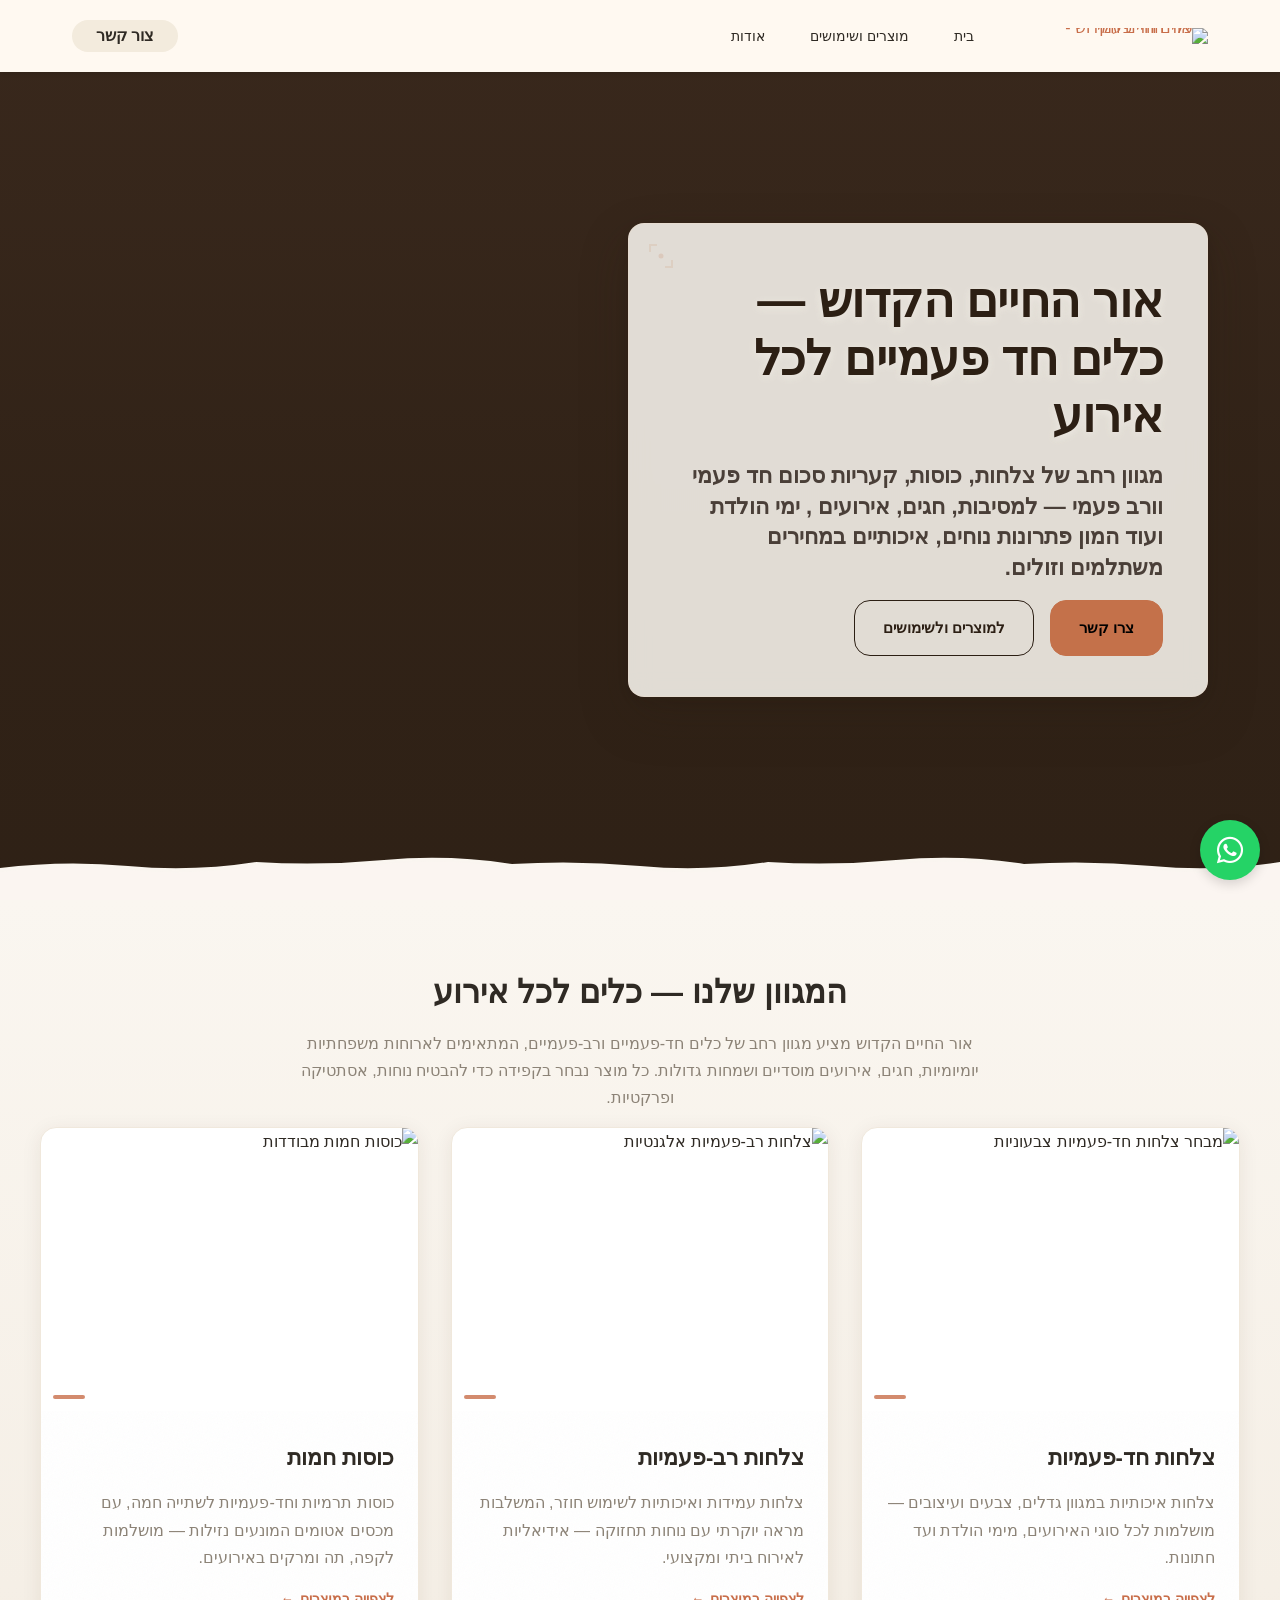
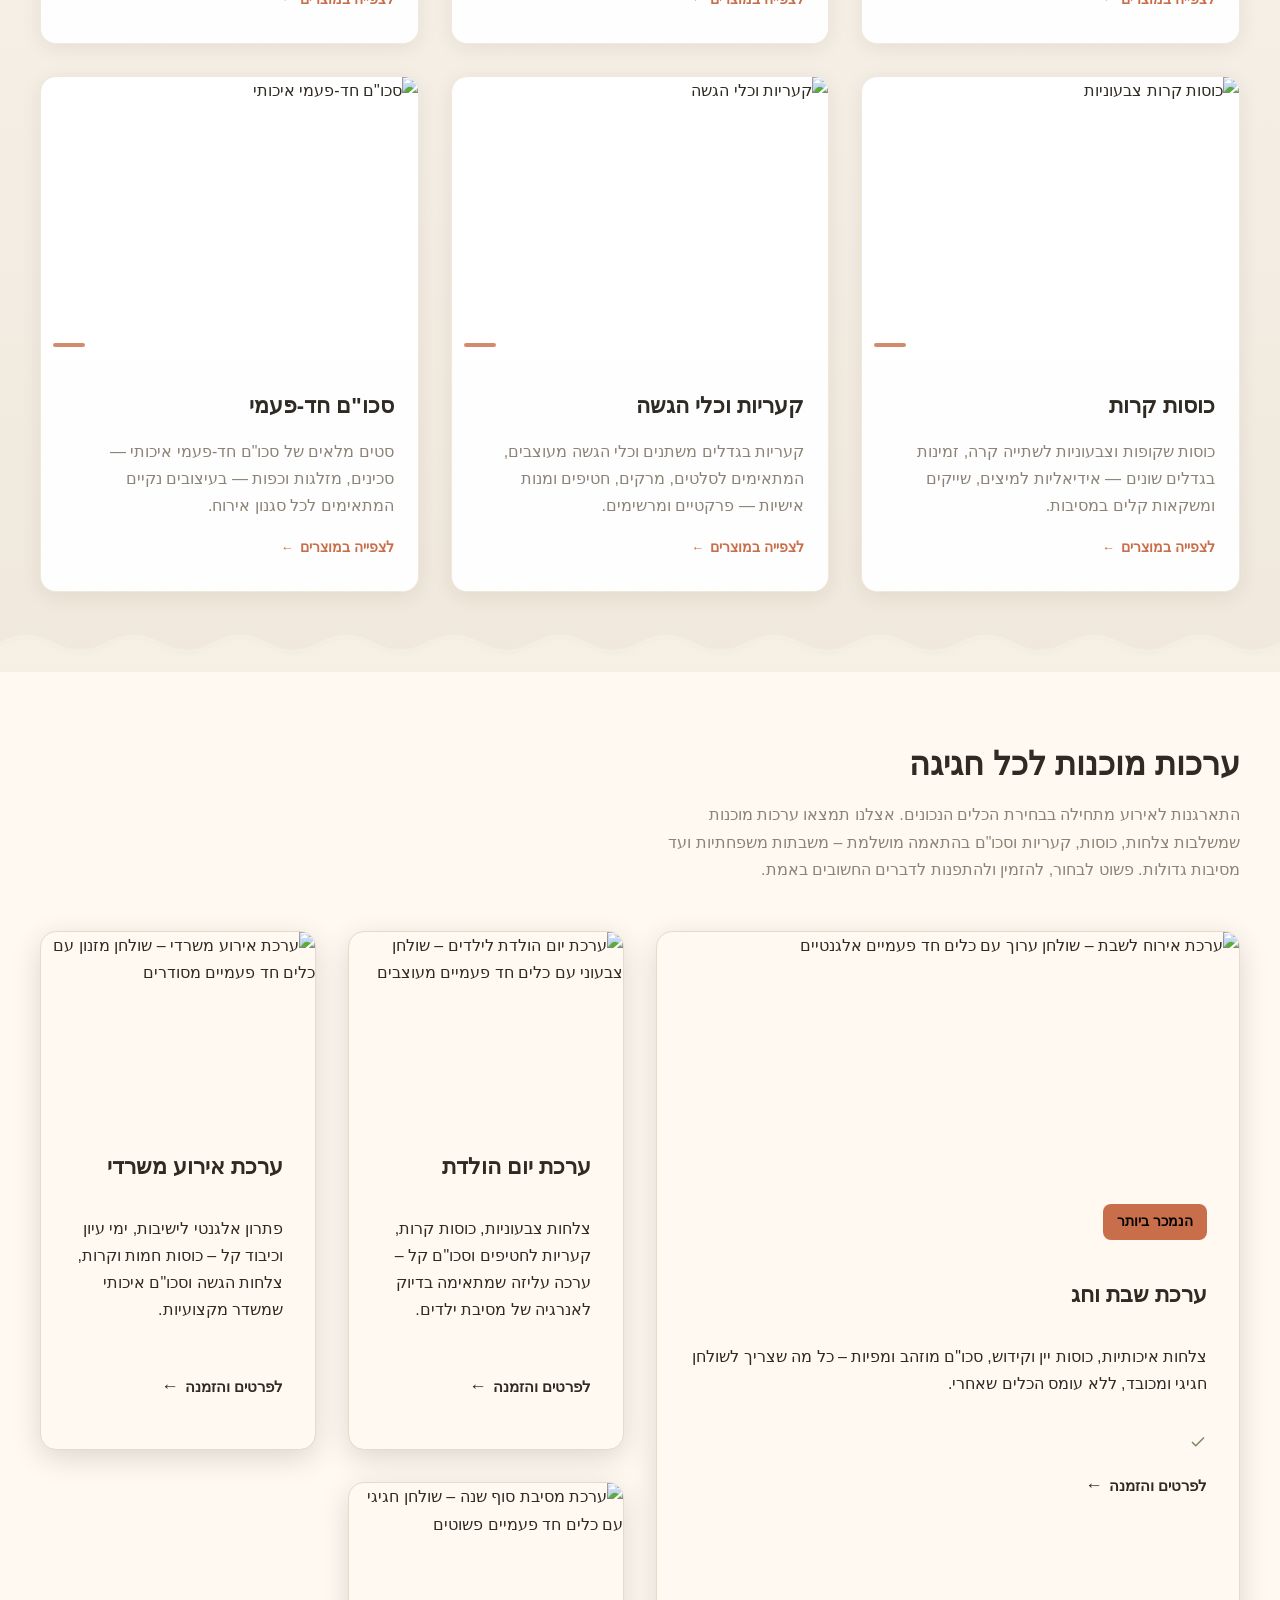
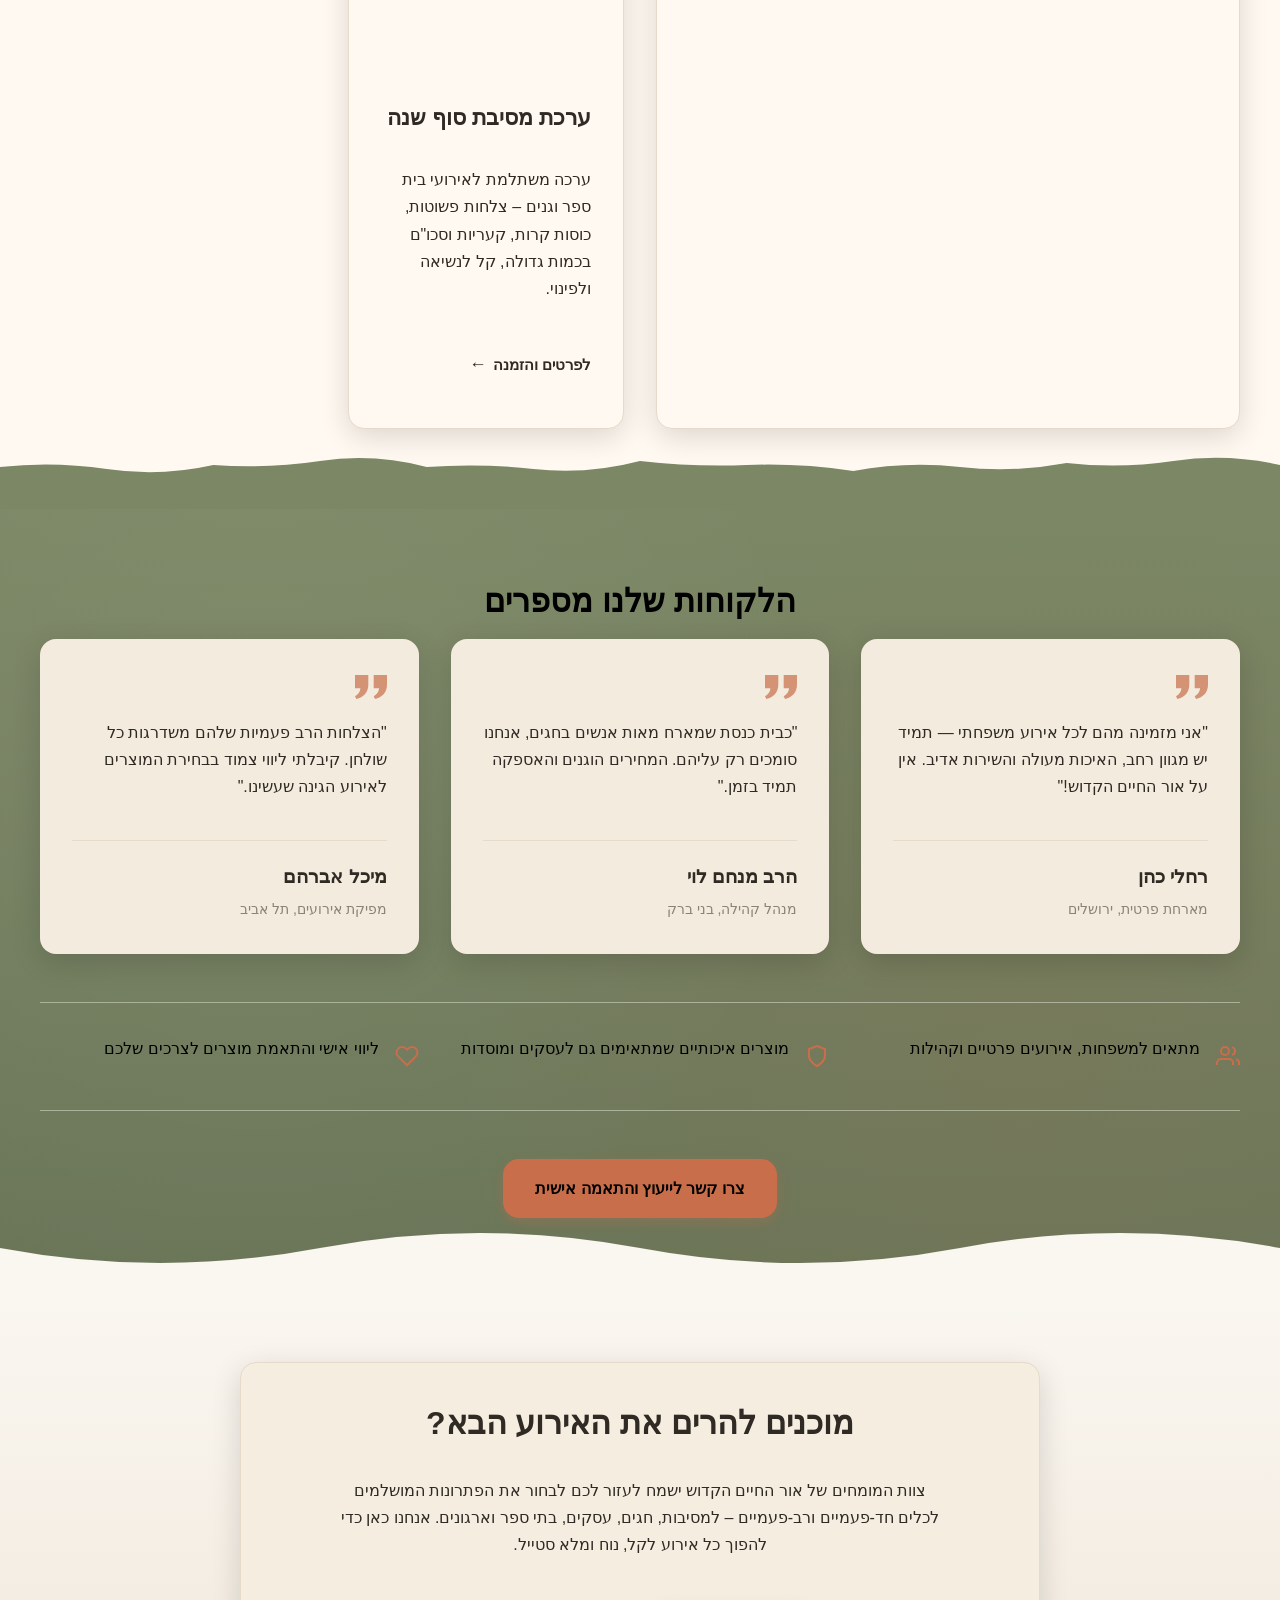
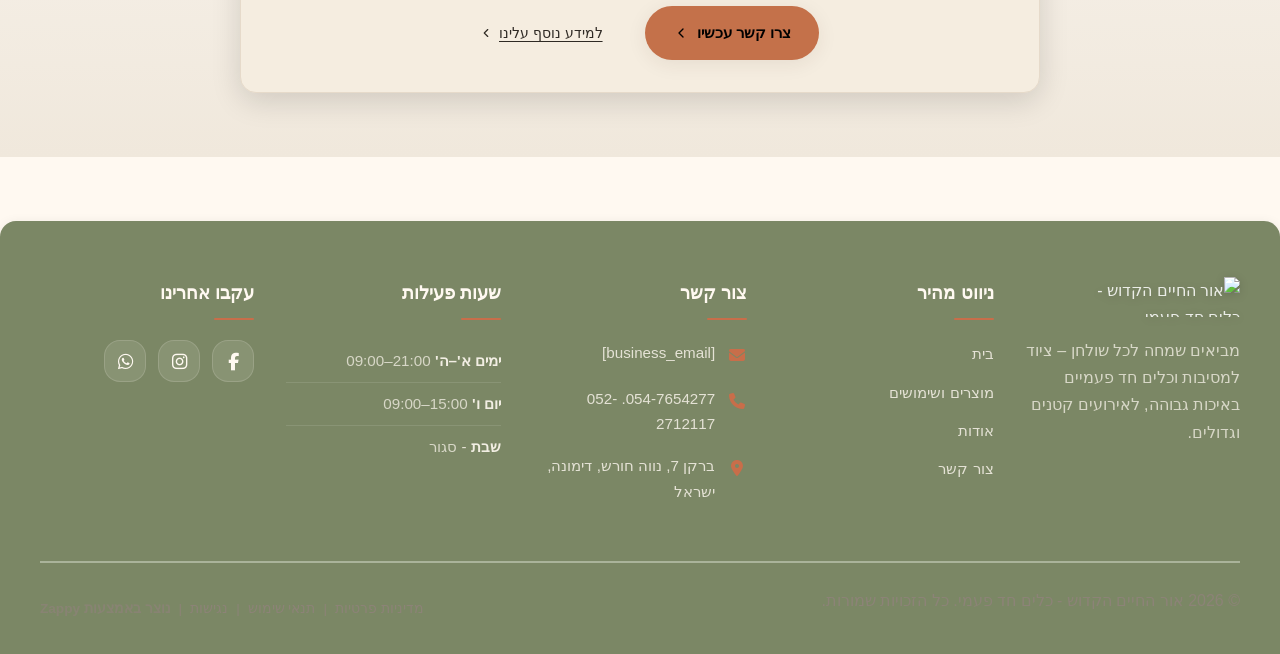
==== commit 6281781a: "Background sync: Progressive GitHub Sync" ====
--- a/index.html
+++ b/index.html
@@ -354,7 +354,7 @@
     </svg>
   </button>
   
-  <button class="phone-header-btn" data-phone="[business_phone]" aria-label="Call">
+  <button class="phone-header-btn" data-phone="0547654277.0522712117" aria-label="Call">
     <svg width="20" height="20" viewBox="0 0 24 24" fill="currentColor">
       <path d="M22 16.92v3a2 2 0 0 1-2.18 2 19.79 19.79 0 0 1-8.63-3.07 19.5 19.5 0 0 1-6-6 19.79 19.79 0 0 1-3.07-8.67A2 2 0 0 1 4.11 2h3a2 2 0 0 1 2 1.72 12.84 12.84 0 0 0 .7 2.81 2 2 0 0 1-.45 2.11L8.09 9.91a16 16 0 0 0 6 6l1.27-1.27a2 2 0 0 1 2.11-.45 12.84 12.84 0 0 0 2.81.7A2 2 0 0 1 22 16.92z"></path>
     </svg>
@@ -796,7 +796,7 @@
         const phoneLinks = document.querySelectorAll('a[href^="tel:"]');
         const phoneNumber = phoneLinks.length > 0 
           ? phoneLinks[0].getAttribute('href').replace('tel:', '')
-          : '[business_phone]';
+          : '054-7654277. 052-2712117';
         
         window.location.href = 'tel:' + phoneNumber;
         console.log('[Navbar] Phone button clicked');
@@ -821,7 +821,7 @@
   <div class="index-hero-section__content">
     <div class="index-hero-section__card">
       <h1 class="index-hero-section__title">אור החיים הקדוש — כלים חד פעמיים לכל אירוע</h1>
-      <h3 class="index-hero-section__subtitle" style="">מגוון רחב של צלחות, כוסות, קעריות סכום חד פעמי וורב פעמי — למסיבות, חגים, אירועים , ימי הולדת ועוד המון פתרונות נוחים, איכותיים במחירים משתלמים וזולים.</h3>
+      <h3 class="index-hero-section__subtitle" >מגוון רחב של צלחות, כוסות, קעריות סכום חד פעמי וורב פעמי — למסיבות, חגים, אירועים , ימי הולדת ועוד המון פתרונות נוחים, איכותיים במחירים משתלמים וזולים.</h3>
       <div class="index-hero-section__ctas">
         <a href="/contact" class="index-hero-section__btn index-hero-section__btn--primary" style="color: rgb(0, 0, 0) !important;" data-element-type="button" data-element-id="btn-1780583928173-e1nasxa5k" data-native-element="true">צרו קשר</a>
         <a href="/products" class="index-hero-section__btn index-hero-section__btn--secondary" data-element-type="button" data-element-id="btn-1780583928173-y75j44orp" data-native-element="true">למוצרים ולשימושים</a>
@@ -945,7 +945,7 @@
   </div>
 </section>
 
-<section data-band-index="2" class="index-bundles-section" data-layout-spec="בית-bundles" dir="rtl" id="index-bundles-section"><div class="index-bundles-section__container"><div class="index-bundles-section__header"><h2 class="index-bundles-section__title">ערכות מוכנות לכל חגיגה</h2><p class="index-bundles-section__description">התארגנות לאירוע מתחילה בבחירת הכלים הנכונים. אצלנו תמצאו ערכות מוכנות שמשלבות צלחות, כוסות, קעריות וסכו"ם בהתאמה מושלמת – משבתות משפחתיות ועד מסיבות גדולות. פשוט לבחור, להזמין ולהתפנות לדברים החשובים באמת.</p></div><div class="index-bundles-section__grid zappy-preserve-css-grid" id="zappy-auto-grid-1780584110803-zqc69a" data-zappy-auto-grid="true" data-zappy-grid-align="start" data-original-item-width="579" data-original-gap="32px" style="--zappy-grid-cols: repeat(4, minmax(0, 1fr)); grid-template-columns: repeat(4, minmax(0, 1fr)); display: grid; align-items: stretch !important;" data-zappy-explicit-columns="true"><article class="index-bundles-section__card index-bundles-section__card--anchor" data-grid-item-index="0"><div class="index-bundles-section__card-image-wrap"><img data-placeholder="index-bundles-image-1" data-context="A warm Shabbat dinner table setting with elegant disposable plates, crystal-look disposable cups, and gold-tone disposable cutlery on a linen tablecloth, challah and kiddush wine visible, soft natural window light, lifestyle photography for a party supplies business" width="600" height="400" src="/assets/site-index-bundles-image-1.webp" alt="ערכת אירוח לשבת – שולחן ערוך עם כלים חד פעמיים אלגנטיים" loading="lazy" data-element-type="image" data-element-id="img-1780584110768-5o7q247ai" style=""></div><div class="index-bundles-section__card-body"><p><span class="index-bundles-section__badge" style="color: rgb(0, 0, 0) !important;">הנמכר ביותר</span></p><h3 class="index-bundles-section__card-title">ערכת שבת וחג</h3><p class="index-bundles-section__card-text" style="color: rgb(47, 42, 36) !important;">צלחות איכותיות, כוסות יין וקידוש, סכו"ם מוזהב ומפיות – כל מה שצריך לשולחן חגיגי ומכובד, ללא עומס הכלים שאחרי.</p><ul class="index-bundles-section__features" style=""><li class="index-bundles-section__feature-item"><svg data-element-type="icon" data-icon-type="svg" width="18" height="18" viewBox="0 0 24 24" fill="none" stroke="currentColor" stroke-width="2" style="cursor: pointer;"><path d="M20 6L9 17l-5-5"></path></svg><span><br></span></li></ul><p><a href="#" class="index-bundles-section__cta" style="color: rgb(47, 42, 36) !important;">לפרטים והזמנה <span aria-hidden="true">←</span></a></p></div></article><article class="index-bundles-section__card" data-grid-item-index="1"><div class="index-bundles-section__card-image-wrap"><img data-placeholder="index-bundles-image-2" data-context="A colorful childrens birthday party table with bright disposable plates, cups with fun patterns, colorful cutlery, and party hats, balloons in the background, cheerful natural light, lifestyle photography for a party supplies business" width="600" height="400" src="/assets/site-index-bundles-image-2.webp" alt="ערכת יום הולדת לילדים – שולחן צבעוני עם כלים חד פעמיים מעוצבים" loading="lazy" data-element-type="image" data-element-id="img-1780584110768-5q8wtj1s6" style=""></div><div class="index-bundles-section__card-body"><h3 class="index-bundles-section__card-title">ערכת יום הולדת</h3><p class="index-bundles-section__card-text" style="color: rgb(47, 42, 36) !important;">צלחות צבעוניות, כוסות קרות, קעריות לחטיפים וסכו"ם קל – ערכה עליזה שמתאימה בדיוק לאנרגיה של מסיבת ילדים.</p><ul class="index-bundles-section__features" style=""></ul><p><a href="#" class="index-bundles-section__cta" style="color: rgb(47, 42, 36) !important;">לפרטים והזמנה <span aria-hidden="true">←</span></a></p></div></article><article class="index-bundles-section__card" data-grid-item-index="2"><div class="index-bundles-section__card-image-wrap"><img data-placeholder="index-bundles-image-3" data-context="A corporate office gathering with a buffet table set with neat stacks of disposable plates, cups, and wrapped cutlery, coffee station visible, clean modern office environment, professional yet warm atmosphere, lifestyle photography for a party supplies business" width="600" height="400" src="/assets/site-index-bundles-image-3.webp" alt="ערכת אירוע משרדי – שולחן מזנון עם כלים חד פעמיים מסודרים" loading="lazy" data-element-type="image" data-element-id="img-1780584110768-liu5y34d9" style=""></div><div class="index-bundles-section__card-body"><h3 class="index-bundles-section__card-title">ערכת אירוע משרדי</h3><p class="index-bundles-section__card-text" style="color: rgb(47, 42, 36) !important;">פתרון אלגנטי לישיבות, ימי עיון וכיבוד קל – כוסות חמות וקרות, צלחות הגשה וסכו"ם איכותי שמשדר מקצועיות.</p><ul class="index-bundles-section__features" style=""></ul><p><a href="#" class="index-bundles-section__cta" style="color: rgb(47, 42, 36) !important;">לפרטים והזמנה <span aria-hidden="true">←</span></a></p></div></article><article class="index-bundles-section__card" data-grid-item-index="3"><div class="index-bundles-section__card-image-wrap"><img data-placeholder="index-bundles-image-4" data-context="A school end-of-year party table with simple white disposable plates, clear cups, bulk cutlery, and colorful decorations, bright classroom or hall setting, natural daylight, lifestyle photography for a party supplies business" width="600" height="400" src="/assets/site-index-bundles-image-4.webp" alt="ערכת מסיבת סוף שנה – שולחן חגיגי עם כלים חד פעמיים פשוטים" loading="lazy" data-element-type="image" data-element-id="img-1780584110768-oojwob8y5" style=""></div><div class="index-bundles-section__card-body"><h3 class="index-bundles-section__card-title">ערכת מסיבת סוף שנה</h3><p class="index-bundles-section__card-text" style="color: rgb(47, 42, 36) !important;">ערכה משתלמת לאירועי בית ספר וגנים – צלחות פשוטות, כוסות קרות, קעריות וסכו"ם בכמות גדולה, קל לנשיאה ולפינוי.</p><ul class="index-bundles-section__features" style=""></ul><p><a href="#" class="index-bundles-section__cta" style="color: rgb(47, 42, 36) !important;">לפרטים והזמנה <span aria-hidden="true">←</span></a></p></div></article></div></div><div class="index-bundles-section__divider-wrapper"><svg data-no-icon-edit="true" aria-hidden="true" viewBox="0 0 1200 80" preserveAspectRatio="none" xmlns="http://www.w3.org/2000/svg"><defs><linearGradient id="bundle-divider-grad" x1="0%" y1="0%" x2="0%" y2="100%"><stop offset="0%" stop-color="#7B8765" stop-opacity="0.1"></stop><stop offset="100%" stop-color="#7B8765" stop-opacity="0.4"></stop></linearGradient></defs><path d="M0,80 L0,38 Q50,32 100,40 T200,36 Q250,40 300,32 T400,38 Q450,34 500,40 T600,32 Q650,38 700,36 T800,42 Q850,32 900,38 T1000,34 Q1050,40 1100,32 T1200,36 L1200,80 Z" fill="var(--bg-dark)"></path></svg></div></section>
+<section data-band-index="2" class="index-bundles-section" data-layout-spec="בית-bundles" dir="rtl" id="index-bundles-section"><div class="index-bundles-section__container"><div class="index-bundles-section__header"><h2 class="index-bundles-section__title">ערכות מוכנות לכל חגיגה</h2><p class="index-bundles-section__description">התארגנות לאירוע מתחילה בבחירת הכלים הנכונים. אצלנו תמצאו ערכות מוכנות שמשלבות צלחות, כוסות, קעריות וסכו"ם בהתאמה מושלמת – משבתות משפחתיות ועד מסיבות גדולות. פשוט לבחור, להזמין ולהתפנות לדברים החשובים באמת.</p></div><div class="index-bundles-section__grid zappy-preserve-css-grid" id="zappy-auto-grid-1780584110803-zqc69a" data-zappy-auto-grid="true" data-zappy-grid-align="start" data-original-item-width="579" data-original-gap="32px" style="--zappy-grid-cols: repeat(4, minmax(0, 1fr)); grid-template-columns: repeat(4, minmax(0, 1fr)); display: grid; align-items: stretch !important;" data-zappy-explicit-columns="true"><article class="index-bundles-section__card index-bundles-section__card--anchor" data-grid-item-index="0"><div class="index-bundles-section__card-image-wrap"><img data-placeholder="index-bundles-image-1" data-context="A warm Shabbat dinner table setting with elegant disposable plates, crystal-look disposable cups, and gold-tone disposable cutlery on a linen tablecloth, challah and kiddush wine visible, soft natural window light, lifestyle photography for a party supplies business" width="600" height="400" src="/assets/site-index-bundles-image-1.webp" alt="ערכת אירוח לשבת – שולחן ערוך עם כלים חד פעמיים אלגנטיים" loading="lazy" data-element-type="image" data-element-id="img-1780584110768-5o7q247ai" ></div><div class="index-bundles-section__card-body"><p><span class="index-bundles-section__badge" style="color: rgb(0, 0, 0) !important;">הנמכר ביותר</span></p><h3 class="index-bundles-section__card-title">ערכת שבת וחג</h3><p class="index-bundles-section__card-text" style="color: rgb(47, 42, 36) !important;">צלחות איכותיות, כוסות יין וקידוש, סכו"ם מוזהב ומפיות – כל מה שצריך לשולחן חגיגי ומכובד, ללא עומס הכלים שאחרי.</p><ul class="index-bundles-section__features" ><li class="index-bundles-section__feature-item"><svg data-element-type="icon" data-icon-type="svg" width="18" height="18" viewBox="0 0 24 24" fill="none" stroke="currentColor" stroke-width="2" style="cursor: pointer;"><path d="M20 6L9 17l-5-5"></path></svg><span><br></span></li></ul><p><a href="#" class="index-bundles-section__cta" style="color: rgb(47, 42, 36) !important;">לפרטים והזמנה <span aria-hidden="true">←</span></a></p></div></article><article class="index-bundles-section__card" data-grid-item-index="1"><div class="index-bundles-section__card-image-wrap"><img data-placeholder="index-bundles-image-2" data-context="A colorful childrens birthday party table with bright disposable plates, cups with fun patterns, colorful cutlery, and party hats, balloons in the background, cheerful natural light, lifestyle photography for a party supplies business" width="600" height="400" src="/assets/site-index-bundles-image-2.webp" alt="ערכת יום הולדת לילדים – שולחן צבעוני עם כלים חד פעמיים מעוצבים" loading="lazy" data-element-type="image" data-element-id="img-1780584110768-5q8wtj1s6" ></div><div class="index-bundles-section__card-body"><h3 class="index-bundles-section__card-title">ערכת יום הולדת</h3><p class="index-bundles-section__card-text" style="color: rgb(47, 42, 36) !important;">צלחות צבעוניות, כוסות קרות, קעריות לחטיפים וסכו"ם קל – ערכה עליזה שמתאימה בדיוק לאנרגיה של מסיבת ילדים.</p><ul class="index-bundles-section__features" ></ul><p><a href="#" class="index-bundles-section__cta" style="color: rgb(47, 42, 36) !important;">לפרטים והזמנה <span aria-hidden="true">←</span></a></p></div></article><article class="index-bundles-section__card" data-grid-item-index="2"><div class="index-bundles-section__card-image-wrap"><img data-placeholder="index-bundles-image-3" data-context="A corporate office gathering with a buffet table set with neat stacks of disposable plates, cups, and wrapped cutlery, coffee station visible, clean modern office environment, professional yet warm atmosphere, lifestyle photography for a party supplies business" width="600" height="400" src="/assets/site-index-bundles-image-3.webp" alt="ערכת אירוע משרדי – שולחן מזנון עם כלים חד פעמיים מסודרים" loading="lazy" data-element-type="image" data-element-id="img-1780584110768-liu5y34d9" ></div><div class="index-bundles-section__card-body"><h3 class="index-bundles-section__card-title">ערכת אירוע משרדי</h3><p class="index-bundles-section__card-text" style="color: rgb(47, 42, 36) !important;">פתרון אלגנטי לישיבות, ימי עיון וכיבוד קל – כוסות חמות וקרות, צלחות הגשה וסכו"ם איכותי שמשדר מקצועיות.</p><ul class="index-bundles-section__features" ></ul><p><a href="#" class="index-bundles-section__cta" style="color: rgb(47, 42, 36) !important;">לפרטים והזמנה <span aria-hidden="true">←</span></a></p></div></article><article class="index-bundles-section__card" data-grid-item-index="3"><div class="index-bundles-section__card-image-wrap"><img data-placeholder="index-bundles-image-4" data-context="A school end-of-year party table with simple white disposable plates, clear cups, bulk cutlery, and colorful decorations, bright classroom or hall setting, natural daylight, lifestyle photography for a party supplies business" width="600" height="400" src="/assets/site-index-bundles-image-4.webp" alt="ערכת מסיבת סוף שנה – שולחן חגיגי עם כלים חד פעמיים פשוטים" loading="lazy" data-element-type="image" data-element-id="img-1780584110768-oojwob8y5" ></div><div class="index-bundles-section__card-body"><h3 class="index-bundles-section__card-title">ערכת מסיבת סוף שנה</h3><p class="index-bundles-section__card-text" style="color: rgb(47, 42, 36) !important;">ערכה משתלמת לאירועי בית ספר וגנים – צלחות פשוטות, כוסות קרות, קעריות וסכו"ם בכמות גדולה, קל לנשיאה ולפינוי.</p><ul class="index-bundles-section__features" ></ul><p><a href="#" class="index-bundles-section__cta" style="color: rgb(47, 42, 36) !important;">לפרטים והזמנה <span aria-hidden="true">←</span></a></p></div></article></div></div><div class="index-bundles-section__divider-wrapper"><svg data-no-icon-edit="true" aria-hidden="true" viewBox="0 0 1200 80" preserveAspectRatio="none" xmlns="http://www.w3.org/2000/svg"><defs><linearGradient id="bundle-divider-grad" x1="0%" y1="0%" x2="0%" y2="100%"><stop offset="0%" stop-color="#7B8765" stop-opacity="0.1"></stop><stop offset="100%" stop-color="#7B8765" stop-opacity="0.4"></stop></linearGradient></defs><path d="M0,80 L0,38 Q50,32 100,40 T200,36 Q250,40 300,32 T400,38 Q450,34 500,40 T600,32 Q650,38 700,36 T800,42 Q850,32 900,38 T1000,34 Q1050,40 1100,32 T1200,36 L1200,80 Z" fill="var(--bg-dark)"></path></svg></div></section>
 
 <section data-band-index="3" class="index-testimonials-section" data-layout-spec="בית-testimonials">
   <div class="index-testimonials-section__container">
@@ -1064,10 +1064,10 @@
           </li>
           <li>
             <span class="contact-icon"><i class="fas fa-phone" data-element-type="icon" data-element-id="icon-1780584188980-4s84kee19" data-icon-type="fontawesome"></i></span>
-            <span class="contact-text"><a href="tel:[business_phone]">[business_phone]</a></span>
+            <span class="contact-text"><a href="tel:054-7654277. 052-2712117">054-7654277. 052-2712117</a></span>
           </li>
           <li><a href="/"><span class="contact-icon"><i class="fas fa-map-marker-alt" data-element-type="icon" data-element-id="icon-1780584188980-l7178bois" data-icon-type="fontawesome"></i></span>
-            <span class="contact-text">[business_address]</span></a></li>
+            <span class="contact-text">ברקן 7, נווה חורש, דימונה, ישראל</span></a></li>
         </ul>
       </div>
 
@@ -1075,9 +1075,9 @@
       <div class="footer-col footer-hours-col">
         <h4>שעות פעילות</h4>
         <ul class="footer-hours">
-          <li><a href="/" style=""><span class="hours-day">ימים א'–ה'</span> <span class="hours-time">09:00–21:00</span></a></li>
-          <li><a href="/" style=""><span class="hours-day">יום ו'</span> <span class="hours-time">09:00–15:00</span></a></li>
-          <li><a href="/" style=""><span class="hours-day">שבת</span>&nbsp;-&nbsp;<span class="hours-time">סגור</span></a></li>
+          <li><a href="/" ><span class="hours-day">ימים א'–ה'</span> <span class="hours-time">09:00–21:00</span></a></li>
+          <li><a href="/" ><span class="hours-day">יום ו'</span> <span class="hours-time">09:00–15:00</span></a></li>
+          <li><a href="/" ><span class="hours-day">שבת</span>&nbsp;-&nbsp;<span class="hours-time">סגור</span></a></li>
         </ul>
       </div>
 
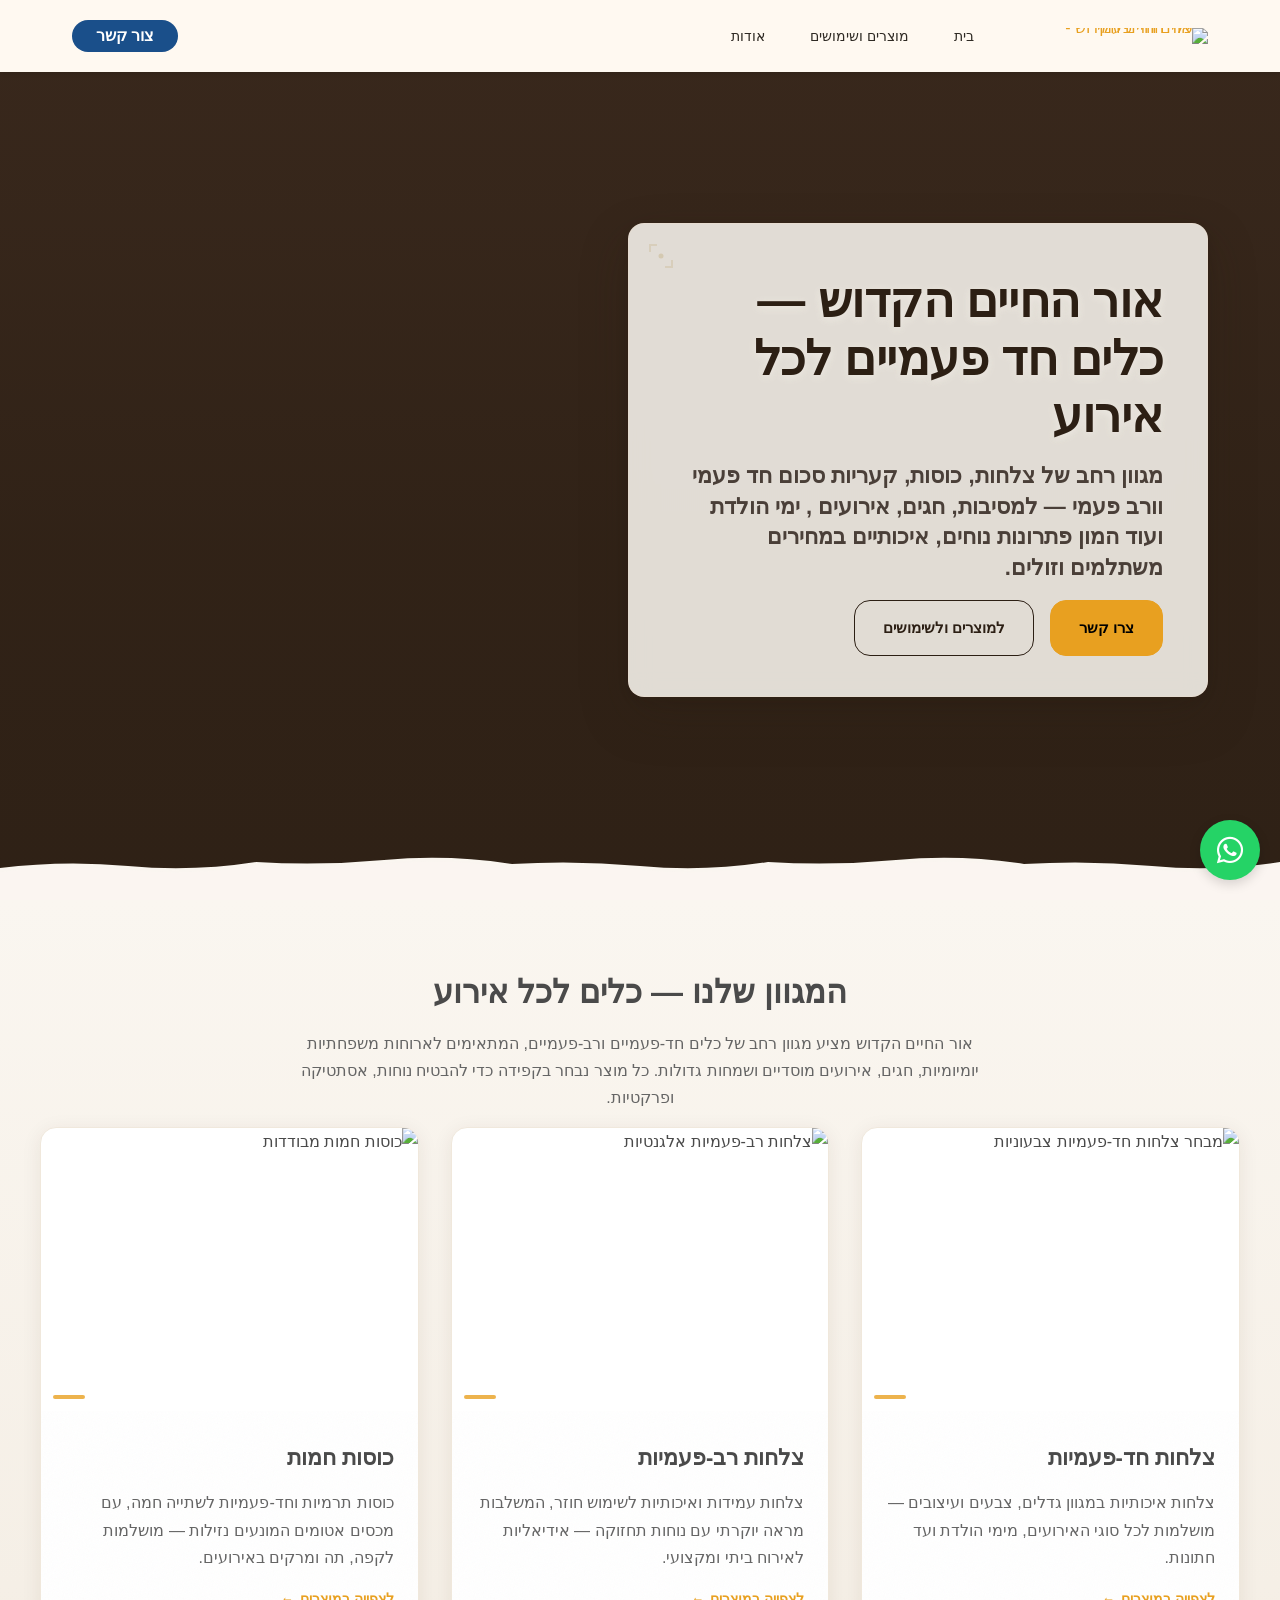
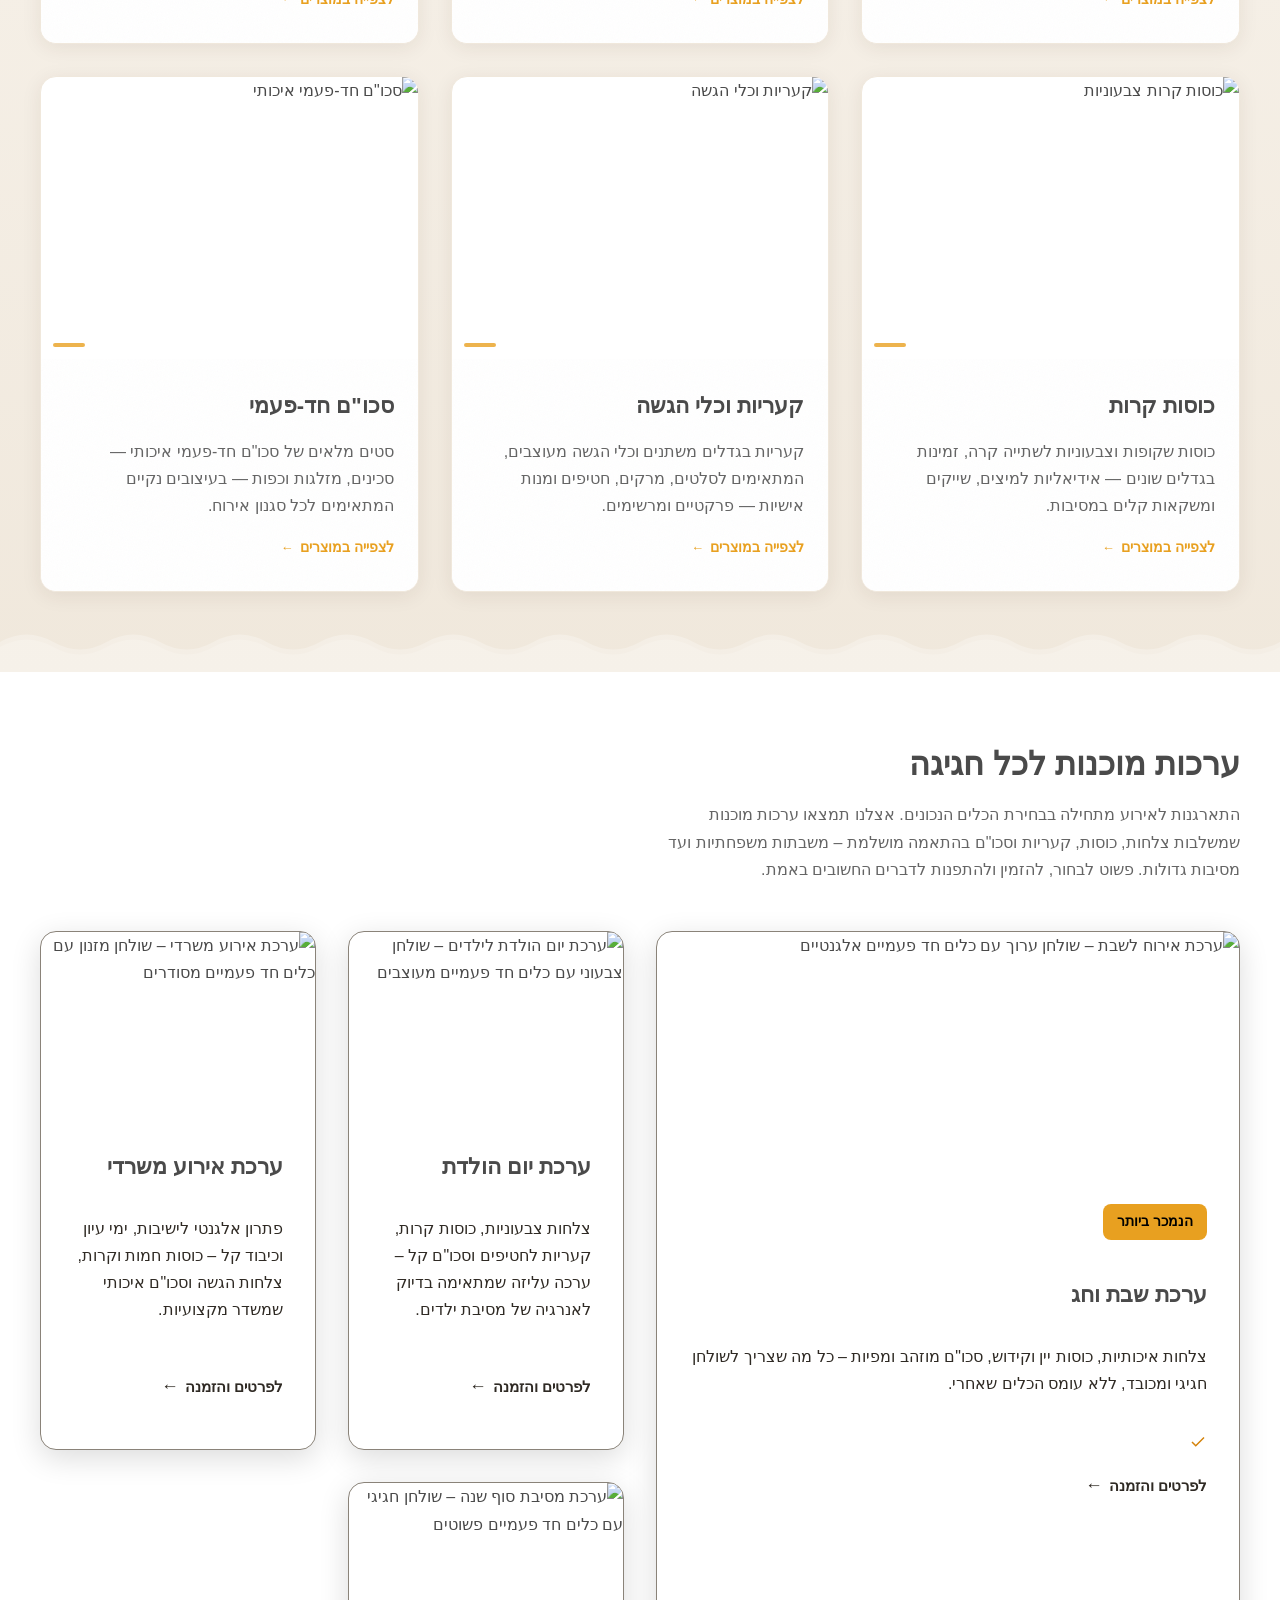
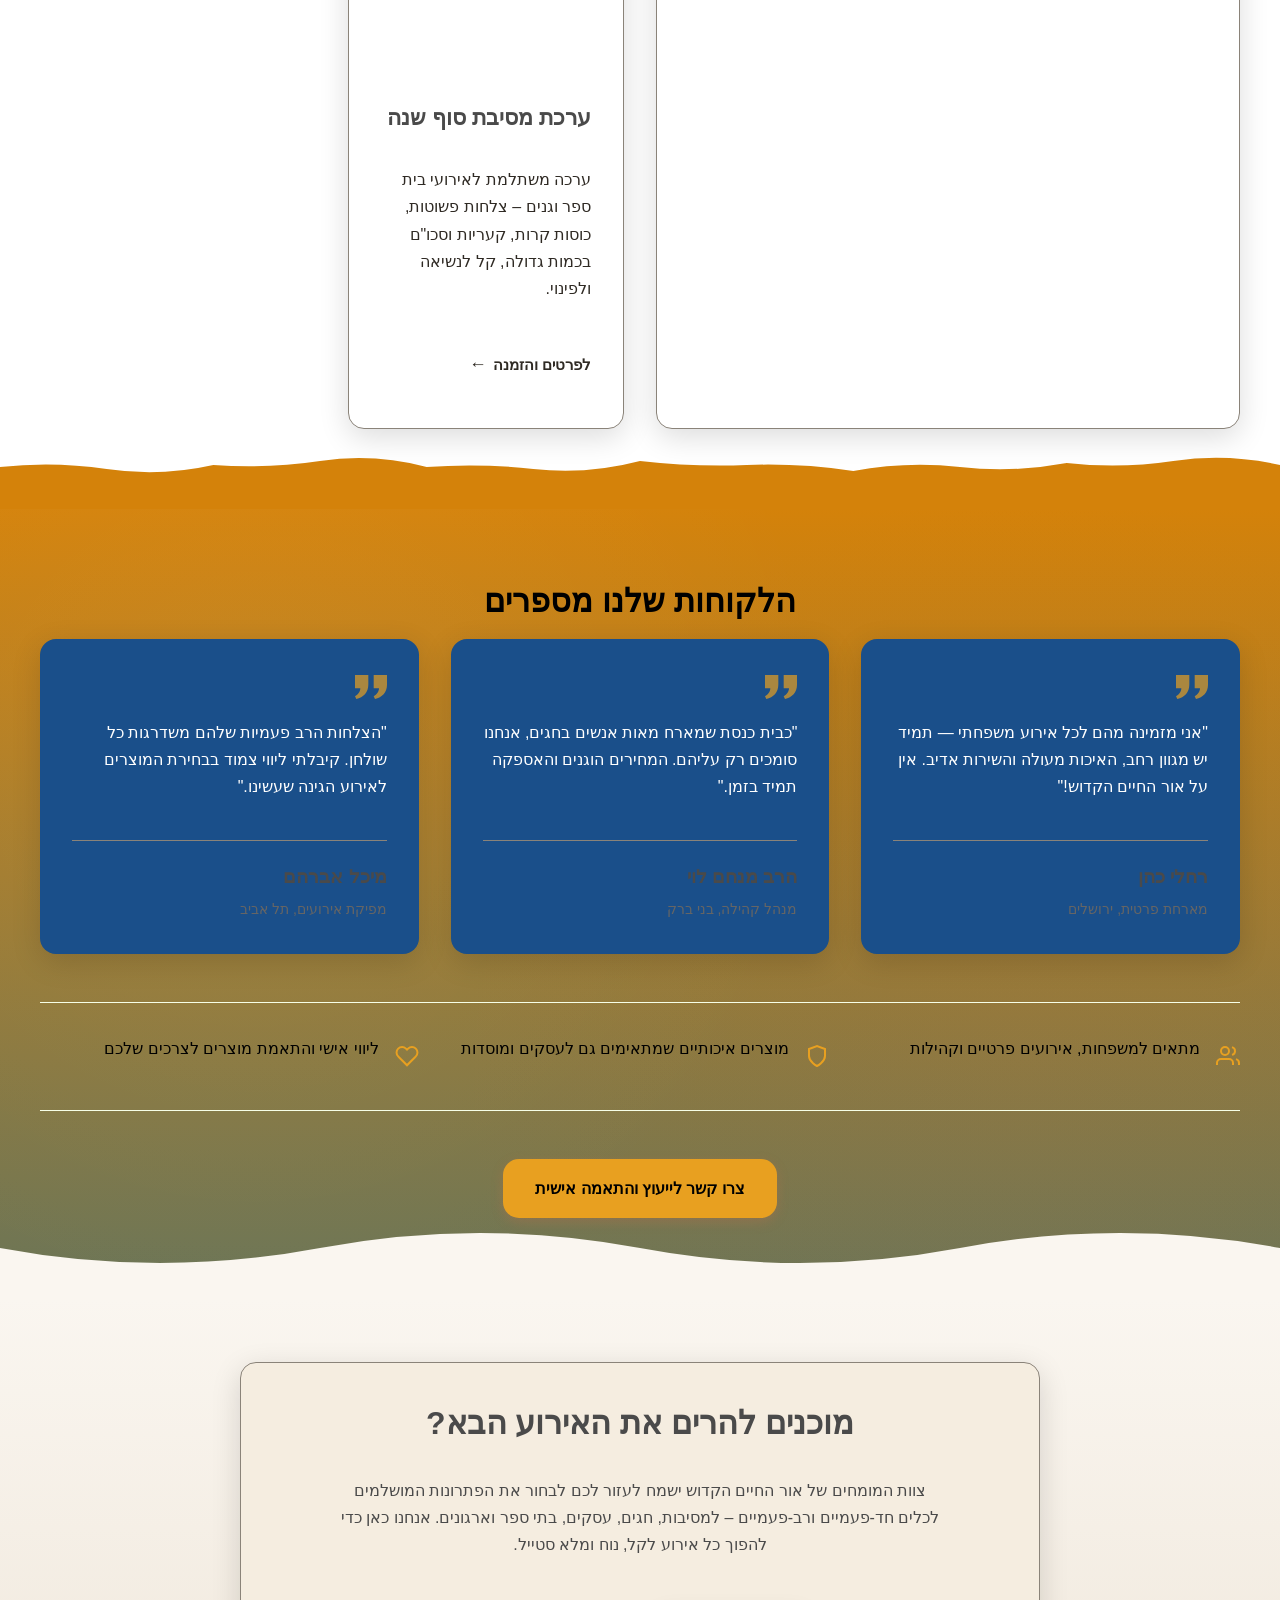
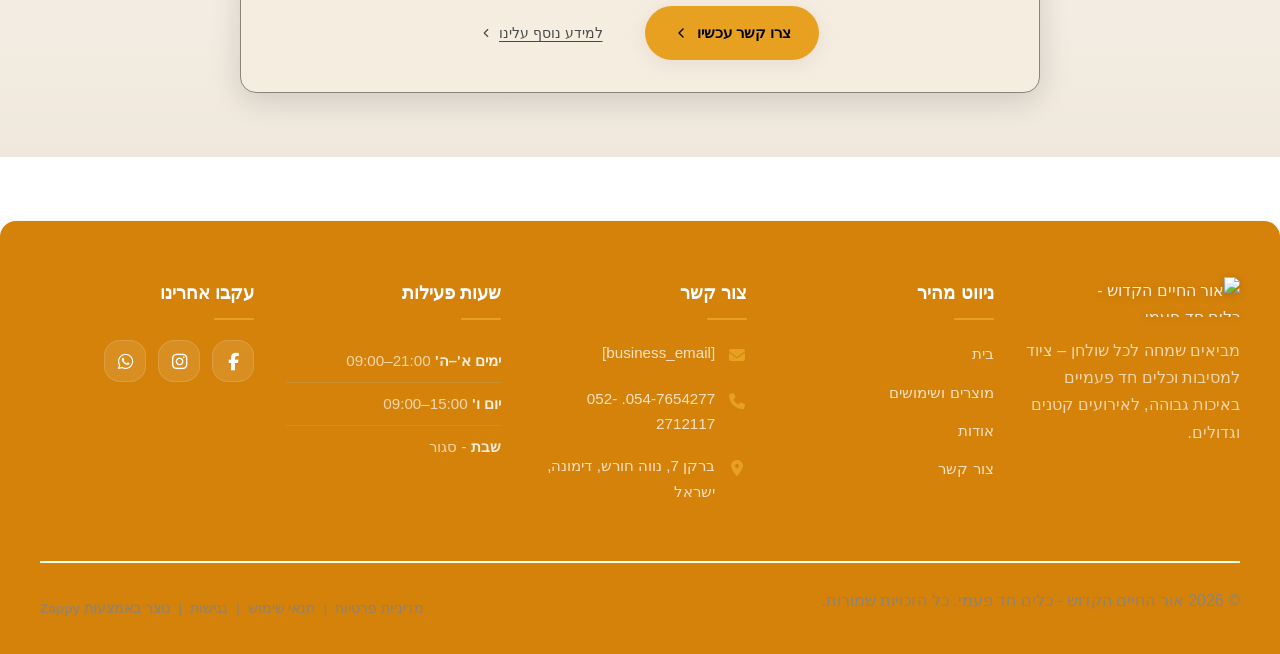
==== commit 5abdb61b: "Background sync: Progressive GitHub Sync" ====
--- a/index.html
+++ b/index.html
@@ -945,7 +945,7 @@
   </div>
 </section>
 
-<section data-band-index="2" class="index-bundles-section" data-layout-spec="בית-bundles" dir="rtl" id="index-bundles-section"><div class="index-bundles-section__container"><div class="index-bundles-section__header"><h2 class="index-bundles-section__title">ערכות מוכנות לכל חגיגה</h2><p class="index-bundles-section__description">התארגנות לאירוע מתחילה בבחירת הכלים הנכונים. אצלנו תמצאו ערכות מוכנות שמשלבות צלחות, כוסות, קעריות וסכו"ם בהתאמה מושלמת – משבתות משפחתיות ועד מסיבות גדולות. פשוט לבחור, להזמין ולהתפנות לדברים החשובים באמת.</p></div><div class="index-bundles-section__grid zappy-preserve-css-grid" id="zappy-auto-grid-1780584110803-zqc69a" data-zappy-auto-grid="true" data-zappy-grid-align="start" data-original-item-width="579" data-original-gap="32px" style="--zappy-grid-cols: repeat(4, minmax(0, 1fr)); grid-template-columns: repeat(4, minmax(0, 1fr)); display: grid; align-items: stretch !important;" data-zappy-explicit-columns="true"><article class="index-bundles-section__card index-bundles-section__card--anchor" data-grid-item-index="0"><div class="index-bundles-section__card-image-wrap"><img data-placeholder="index-bundles-image-1" data-context="A warm Shabbat dinner table setting with elegant disposable plates, crystal-look disposable cups, and gold-tone disposable cutlery on a linen tablecloth, challah and kiddush wine visible, soft natural window light, lifestyle photography for a party supplies business" width="600" height="400" src="/assets/site-index-bundles-image-1.webp" alt="ערכת אירוח לשבת – שולחן ערוך עם כלים חד פעמיים אלגנטיים" loading="lazy" data-element-type="image" data-element-id="img-1780584110768-5o7q247ai" ></div><div class="index-bundles-section__card-body"><p><span class="index-bundles-section__badge" style="color: rgb(0, 0, 0) !important;">הנמכר ביותר</span></p><h3 class="index-bundles-section__card-title">ערכת שבת וחג</h3><p class="index-bundles-section__card-text" style="color: rgb(47, 42, 36) !important;">צלחות איכותיות, כוסות יין וקידוש, סכו"ם מוזהב ומפיות – כל מה שצריך לשולחן חגיגי ומכובד, ללא עומס הכלים שאחרי.</p><ul class="index-bundles-section__features" ><li class="index-bundles-section__feature-item"><svg data-element-type="icon" data-icon-type="svg" width="18" height="18" viewBox="0 0 24 24" fill="none" stroke="currentColor" stroke-width="2" style="cursor: pointer;"><path d="M20 6L9 17l-5-5"></path></svg><span><br></span></li></ul><p><a href="#" class="index-bundles-section__cta" style="color: rgb(47, 42, 36) !important;">לפרטים והזמנה <span aria-hidden="true">←</span></a></p></div></article><article class="index-bundles-section__card" data-grid-item-index="1"><div class="index-bundles-section__card-image-wrap"><img data-placeholder="index-bundles-image-2" data-context="A colorful childrens birthday party table with bright disposable plates, cups with fun patterns, colorful cutlery, and party hats, balloons in the background, cheerful natural light, lifestyle photography for a party supplies business" width="600" height="400" src="/assets/site-index-bundles-image-2.webp" alt="ערכת יום הולדת לילדים – שולחן צבעוני עם כלים חד פעמיים מעוצבים" loading="lazy" data-element-type="image" data-element-id="img-1780584110768-5q8wtj1s6" ></div><div class="index-bundles-section__card-body"><h3 class="index-bundles-section__card-title">ערכת יום הולדת</h3><p class="index-bundles-section__card-text" style="color: rgb(47, 42, 36) !important;">צלחות צבעוניות, כוסות קרות, קעריות לחטיפים וסכו"ם קל – ערכה עליזה שמתאימה בדיוק לאנרגיה של מסיבת ילדים.</p><ul class="index-bundles-section__features" ></ul><p><a href="#" class="index-bundles-section__cta" style="color: rgb(47, 42, 36) !important;">לפרטים והזמנה <span aria-hidden="true">←</span></a></p></div></article><article class="index-bundles-section__card" data-grid-item-index="2"><div class="index-bundles-section__card-image-wrap"><img data-placeholder="index-bundles-image-3" data-context="A corporate office gathering with a buffet table set with neat stacks of disposable plates, cups, and wrapped cutlery, coffee station visible, clean modern office environment, professional yet warm atmosphere, lifestyle photography for a party supplies business" width="600" height="400" src="/assets/site-index-bundles-image-3.webp" alt="ערכת אירוע משרדי – שולחן מזנון עם כלים חד פעמיים מסודרים" loading="lazy" data-element-type="image" data-element-id="img-1780584110768-liu5y34d9" ></div><div class="index-bundles-section__card-body"><h3 class="index-bundles-section__card-title">ערכת אירוע משרדי</h3><p class="index-bundles-section__card-text" style="color: rgb(47, 42, 36) !important;">פתרון אלגנטי לישיבות, ימי עיון וכיבוד קל – כוסות חמות וקרות, צלחות הגשה וסכו"ם איכותי שמשדר מקצועיות.</p><ul class="index-bundles-section__features" ></ul><p><a href="#" class="index-bundles-section__cta" style="color: rgb(47, 42, 36) !important;">לפרטים והזמנה <span aria-hidden="true">←</span></a></p></div></article><article class="index-bundles-section__card" data-grid-item-index="3"><div class="index-bundles-section__card-image-wrap"><img data-placeholder="index-bundles-image-4" data-context="A school end-of-year party table with simple white disposable plates, clear cups, bulk cutlery, and colorful decorations, bright classroom or hall setting, natural daylight, lifestyle photography for a party supplies business" width="600" height="400" src="/assets/site-index-bundles-image-4.webp" alt="ערכת מסיבת סוף שנה – שולחן חגיגי עם כלים חד פעמיים פשוטים" loading="lazy" data-element-type="image" data-element-id="img-1780584110768-oojwob8y5" ></div><div class="index-bundles-section__card-body"><h3 class="index-bundles-section__card-title">ערכת מסיבת סוף שנה</h3><p class="index-bundles-section__card-text" style="color: rgb(47, 42, 36) !important;">ערכה משתלמת לאירועי בית ספר וגנים – צלחות פשוטות, כוסות קרות, קעריות וסכו"ם בכמות גדולה, קל לנשיאה ולפינוי.</p><ul class="index-bundles-section__features" ></ul><p><a href="#" class="index-bundles-section__cta" style="color: rgb(47, 42, 36) !important;">לפרטים והזמנה <span aria-hidden="true">←</span></a></p></div></article></div></div><div class="index-bundles-section__divider-wrapper"><svg data-no-icon-edit="true" aria-hidden="true" viewBox="0 0 1200 80" preserveAspectRatio="none" xmlns="http://www.w3.org/2000/svg"><defs><linearGradient id="bundle-divider-grad" x1="0%" y1="0%" x2="0%" y2="100%"><stop offset="0%" stop-color="#7B8765" stop-opacity="0.1"></stop><stop offset="100%" stop-color="#7B8765" stop-opacity="0.4"></stop></linearGradient></defs><path d="M0,80 L0,38 Q50,32 100,40 T200,36 Q250,40 300,32 T400,38 Q450,34 500,40 T600,32 Q650,38 700,36 T800,42 Q850,32 900,38 T1000,34 Q1050,40 1100,32 T1200,36 L1200,80 Z" fill="var(--bg-dark)"></path></svg></div></section>
+<section data-band-index="2" class="index-bundles-section" data-layout-spec="בית-bundles" dir="rtl" id="index-bundles-section"><div class="index-bundles-section__container"><div class="index-bundles-section__header"><h2 class="index-bundles-section__title">ערכות מוכנות לכל חגיגה</h2><p class="index-bundles-section__description">התארגנות לאירוע מתחילה בבחירת הכלים הנכונים. אצלנו תמצאו ערכות מוכנות שמשלבות צלחות, כוסות, קעריות וסכו"ם בהתאמה מושלמת – משבתות משפחתיות ועד מסיבות גדולות. פשוט לבחור, להזמין ולהתפנות לדברים החשובים באמת.</p></div><div class="index-bundles-section__grid zappy-preserve-css-grid" id="zappy-auto-grid-1780584110803-zqc69a" data-zappy-auto-grid="true" data-zappy-grid-align="start" data-original-item-width="579" data-original-gap="32px" style="--zappy-grid-cols: repeat(4, minmax(0, 1fr)); grid-template-columns: repeat(4, minmax(0, 1fr)); display: grid; align-items: stretch !important;" data-zappy-explicit-columns="true"><article class="index-bundles-section__card index-bundles-section__card--anchor" data-grid-item-index="0"><div class="index-bundles-section__card-image-wrap"><img data-placeholder="index-bundles-image-1" data-context="A warm Shabbat dinner table setting with elegant disposable plates, crystal-look disposable cups, and gold-tone disposable cutlery on a linen tablecloth, challah and kiddush wine visible, soft natural window light, lifestyle photography for a party supplies business" width="600" height="400" src="/assets/site-index-bundles-image-1.webp" alt="ערכת אירוח לשבת – שולחן ערוך עם כלים חד פעמיים אלגנטיים" loading="lazy" data-element-type="image" data-element-id="img-1780584110768-5o7q247ai" ></div><div class="index-bundles-section__card-body"><p><span class="index-bundles-section__badge" style="color: rgb(0, 0, 0) !important;">הנמכר ביותר</span></p><h3 class="index-bundles-section__card-title">ערכת שבת וחג</h3><p class="index-bundles-section__card-text" style="color: rgb(47, 42, 36) !important;">צלחות איכותיות, כוסות יין וקידוש, סכו"ם מוזהב ומפיות – כל מה שצריך לשולחן חגיגי ומכובד, ללא עומס הכלים שאחרי.</p><ul class="index-bundles-section__features" ><li class="index-bundles-section__feature-item"><svg data-element-type="icon" data-icon-type="svg" width="18" height="18" viewBox="0 0 24 24" fill="none" stroke="currentColor" stroke-width="2" style="cursor: pointer;"><path d="M20 6L9 17l-5-5"></path></svg><span><br></span></li></ul><p><a href="#" class="index-bundles-section__cta" style="color: rgb(47, 42, 36) !important;">לפרטים והזמנה <span aria-hidden="true">←</span></a></p></div></article><article class="index-bundles-section__card" data-grid-item-index="1"><div class="index-bundles-section__card-image-wrap"><img data-placeholder="index-bundles-image-2" data-context="A colorful childrens birthday party table with bright disposable plates, cups with fun patterns, colorful cutlery, and party hats, balloons in the background, cheerful natural light, lifestyle photography for a party supplies business" width="600" height="400" src="/assets/site-index-bundles-image-2.webp" alt="ערכת יום הולדת לילדים – שולחן צבעוני עם כלים חד פעמיים מעוצבים" loading="lazy" data-element-type="image" data-element-id="img-1780584110768-5q8wtj1s6" ></div><div class="index-bundles-section__card-body"><h3 class="index-bundles-section__card-title">ערכת יום הולדת</h3><p class="index-bundles-section__card-text" style="color: rgb(47, 42, 36) !important;">צלחות צבעוניות, כוסות קרות, קעריות לחטיפים וסכו"ם קל – ערכה עליזה שמתאימה בדיוק לאנרגיה של מסיבת ילדים.</p><ul class="index-bundles-section__features" ></ul><p><a href="#" class="index-bundles-section__cta" style="color: rgb(47, 42, 36) !important;">לפרטים והזמנה <span aria-hidden="true">←</span></a></p></div></article><article class="index-bundles-section__card" data-grid-item-index="2"><div class="index-bundles-section__card-image-wrap"><img data-placeholder="index-bundles-image-3" data-context="A corporate office gathering with a buffet table set with neat stacks of disposable plates, cups, and wrapped cutlery, coffee station visible, clean modern office environment, professional yet warm atmosphere, lifestyle photography for a party supplies business" width="600" height="400" src="/assets/site-index-bundles-image-3.webp" alt="ערכת אירוע משרדי – שולחן מזנון עם כלים חד פעמיים מסודרים" loading="lazy" data-element-type="image" data-element-id="img-1780584110768-liu5y34d9" ></div><div class="index-bundles-section__card-body"><h3 class="index-bundles-section__card-title">ערכת אירוע משרדי</h3><p class="index-bundles-section__card-text" style="color: rgb(47, 42, 36) !important;">פתרון אלגנטי לישיבות, ימי עיון וכיבוד קל – כוסות חמות וקרות, צלחות הגשה וסכו"ם איכותי שמשדר מקצועיות.</p><ul class="index-bundles-section__features" ></ul><p><a href="#" class="index-bundles-section__cta" style="color: rgb(47, 42, 36) !important;">לפרטים והזמנה <span aria-hidden="true">←</span></a></p></div></article><article class="index-bundles-section__card" data-grid-item-index="3"><div class="index-bundles-section__card-image-wrap"><img data-placeholder="index-bundles-image-4" data-context="A school end-of-year party table with simple white disposable plates, clear cups, bulk cutlery, and colorful decorations, bright classroom or hall setting, natural daylight, lifestyle photography for a party supplies business" width="600" height="400" src="/assets/site-index-bundles-image-4.webp" alt="ערכת מסיבת סוף שנה – שולחן חגיגי עם כלים חד פעמיים פשוטים" loading="lazy" data-element-type="image" data-element-id="img-1780584110768-oojwob8y5" ></div><div class="index-bundles-section__card-body"><h3 class="index-bundles-section__card-title">ערכת מסיבת סוף שנה</h3><p class="index-bundles-section__card-text" style="color: rgb(47, 42, 36) !important;">ערכה משתלמת לאירועי בית ספר וגנים – צלחות פשוטות, כוסות קרות, קעריות וסכו"ם בכמות גדולה, קל לנשיאה ולפינוי.</p><ul class="index-bundles-section__features" ></ul><p><a href="#" class="index-bundles-section__cta" style="color: rgb(47, 42, 36) !important;">לפרטים והזמנה <span aria-hidden="true">←</span></a></p></div></article></div></div><div class="index-bundles-section__divider-wrapper"><svg data-no-icon-edit="true" aria-hidden="true" viewBox="0 0 1200 80" preserveAspectRatio="none" xmlns="http://www.w3.org/2000/svg"><defs><linearGradient id="bundle-divider-grad" x1="0%" y1="0%" x2="0%" y2="100%"><stop offset="0%" stop-color="#D4820A" stop-opacity="0.1"></stop><stop offset="100%" stop-color="#D4820A" stop-opacity="0.4"></stop></linearGradient></defs><path d="M0,80 L0,38 Q50,32 100,40 T200,36 Q250,40 300,32 T400,38 Q450,34 500,40 T600,32 Q650,38 700,36 T800,42 Q850,32 900,38 T1000,34 Q1050,40 1100,32 T1200,36 L1200,80 Z" fill="var(--bg-dark)"></path></svg></div></section>
 
 <section data-band-index="3" class="index-testimonials-section" data-layout-spec="בית-testimonials">
   <div class="index-testimonials-section__container">
--- a/styles.css
+++ b/styles.css
@@ -1,4 +1,4 @@
-
+@import url('https://fonts.googleapis.com/css2?family=Roboto:wght@400;500;700&display=swap');
 
 /* Self-hosted fonts (Inter + Rubik for multi-language support) */
 
@@ -68,16 +68,16 @@
   src: url('assets/fonts/Rubik-Bold.woff2') format('woff2');
 }
 :root {
-  --primary: #F3EBDD;
-  --secondary: #7B8765;
-  --accent: #C86E4A;
-  --bg-light: #FFF9F1;
-  --bg-dark: #7B8765;
-  --text-dark: #2F2A24;
-  --text-light: #FFF9F1;
-  --text-muted: #8C8377;
-  --border-light: #E6DACA;
-  --border-dark: #AAB39A;
+--primary: #1A4F8A;
+  --secondary: #D4820A;
+  --accent: #E8A020;
+  --bg-light: #FFFFFF;
+  --bg-dark: #D4820A;
+  --text-dark: #4a4a4a;
+  --text-light: #FFFFFF;
+  --text-muted: #656565;
+  --border-light: #8a8379;
+  --border-dark: #f7ffe7;
   --nav-bg: #FFF9F1;
   --nav-text: #2F2A24;
   --nav-text-hover: #C86E4A;
@@ -98,7 +98,16 @@
   --spacing-element-gap: 16px;
   --transition-default: 200ms ease;
   --transition-hover: 200ms ease;
-}
+  --primary-color: #1A4F8A;
+  --secondary-color: #D4820A;
+  --accent-color: #E8A020;
+  --background-color: #FFFFFF;
+  --surface-color: #F0F4F9;
+  --text-color: #4a4a4a;
+  --text-secondary-color: #656565;
+
+  --heading-font: 'Roboto', sans-serif;
+  --font-heading: 'Roboto', sans-serif;}
 
 *, *::before, *::after {
   box-sizing: border-box;
@@ -128,7 +137,7 @@
 }
 
 h1, h2, h3, h4, h5, h6 {
-  font-family: 'Rubik', sans-serif;
+  font-family: 'Roboto', sans-serif;
   color: var(--text-dark);
   text-rendering: optimizeLegibility;
 }
@@ -240,13 +249,13 @@
 }
 
 .btn-primary {
-  background: linear-gradient(135deg, #C4714A 0%, #D4956A 100%);
+  background: linear-gradient(135deg, #E89E1C 0%, #ECB148 100%);
   color: var(--text-light);
   border-color: transparent;
 }
 
 .btn-primary:hover {
-  background: linear-gradient(135deg, #D4956A 0%, #C4714A 100%);
+  background: linear-gradient(135deg, #ECB148 0%, #E89E1C 100%);
   color: var(--text-light);
 }
 
@@ -344,8 +353,8 @@
   --nav-bg: #FFF9F1;
   --nav-text: #2F2A24;
   --nav-text-hover: #C86E4A;
-  --primary: #F3EBDD;
-  --text-dark: #2F2A24;
+  --primary: #1A4F8A;
+  --text-dark: #4a4a4a;
   --box-shadow: 0 2px 10px rgba(0,0,0,0.05);
 }
 
@@ -473,7 +482,7 @@
 }
 
 .nav-cta-btn:hover {
-  background-color: #ebd9c0;
+  background-color: #1A4F8A;
   box-shadow: 0 8px 30px rgba(0,0,0,0.14);
 }
 
@@ -555,8 +564,8 @@
   --nav-bg: #FFF9F1;
   --nav-text: #2F2A24;
   --nav-text-hover: #C86E4A;
-  --primary: #F3EBDD;
-  --text-dark: #2F2A24;
+  --primary: #1A4F8A;
+  --text-dark: #4a4a4a;
   --box-shadow: 0 2px 10px rgba(0,0,0,0.05);
 }
 
@@ -684,7 +693,7 @@
 }
 
 .nav-cta-btn:hover {
-  background-color: #ebd9c0;
+  background-color: #1A4F8A;
   box-shadow: 0 8px 30px rgba(0,0,0,0.14);
 }
 
@@ -832,7 +841,7 @@
 .navbar a:focus-visible,
 .navbar button:focus-visible,
 .nav-menu a:focus-visible {
-  outline: 2px solid var(--primary-color, var(--primary, #F3EBDD));
+  outline: 2px solid var(--primary-color, var(--primary, #1A4F8A));
   outline-offset: 2px;
 }
 
@@ -1701,16 +1710,16 @@
 /* Footer Styles */
 /* ===== CSS Variables ===== */
 :root {
-  --primary: #F3EBDD;
-  --secondary: #7B8765;
-  --accent: #C86E4A;
-  --bg-light: #FFF9F1;
-  --bg-dark: #7B8765;
-  --text-dark: #2F2A24;
-  --text-light: #FFF9F1;
-  --text-muted: #8C8377;
-  --border-light: #E6DACA;
-  --border-dark: #AAB39A;
+  --primary: #1A4F8A;
+  --secondary: #D4820A;
+  --accent: #E8A020;
+  --bg-light: #FFFFFF;
+  --bg-dark: #D4820A;
+  --text-dark: #4a4a4a;
+  --text-light: #FFFFFF;
+  --text-muted: #656565;
+  --border-light: #8a8379;
+  --border-dark: #f7ffe7;
   --radius-sm: 16px;
   --radius-md: 16px;
   --shadow: 0 2px 12px rgba(0,0,0,0.08);
@@ -2029,7 +2038,7 @@
 
 
 /* V2 Decorative Helpers — quote marks */
-:root { --decorative-quote-color: var(--accent, #b48b59); --decorative-quote-font: var(--accent-font, var(--font-display, serif)); }
+:root { --decorative-quote-color: var(--accent, #E8A020); --decorative-quote-font: var(--accent-font, var(--font-display, serif)); }
 blockquote::before, .quote::before, [data-quote]::before {
   content: "\201C";
   font-family: var(--decorative-quote-font);
@@ -2060,7 +2069,7 @@
   height: 2px;
   margin: 1.25rem auto;
   border: 0;
-  background: linear-gradient(90deg, transparent, var(--accent, var(--primary, #b48b59)) 30%, var(--accent, var(--primary, #b48b59)) 70%, transparent);
+  background: linear-gradient(90deg, transparent, var(--accent, var(--primary, #E89E1B)) 30%, var(--accent, var(--primary, #E89E1B)) 70%, transparent);
   border-radius: 999px;
   opacity: 0.85;
 }
@@ -2235,14 +2244,14 @@
 }
 
 .index-hero-section__btn--primary {
-  background: #C4714A;
+  background: #E8A020;
   color: #FFFFFF;
-  border-color: #C4714A;
+  border-color: #E8A020;
 }
 
 .index-hero-section__btn--primary:hover {
-  background: #B05E3A;
-  border-color: #B05E3A;
+  background: #E8A020;
+  border-color: #E8A020;
   box-shadow: 0 8px 24px rgba(196, 113, 74, 0.35);
   transform: translateY(-2px);
 }
@@ -2263,7 +2272,7 @@
   position: absolute;
   top: 16px;
   inset-inline-end: 16px;
-  color: #C4714A;
+  color: #9c6a10;
   pointer-events: none;
   opacity: 0.7;
 }
@@ -2862,7 +2871,7 @@
   background-image:
     radial-gradient(circle at 20% 30%, rgba(255, 249, 241, 0.05) 0%, transparent 50%),
     radial-gradient(circle at 80% 70%, rgba(200, 110, 74, 0.08) 0%, transparent 50%),
-    linear-gradient(180deg, #7B8765 0%, #6A7558 100%);
+    linear-gradient(180deg, #D4820A 0%, #6A7558 100%);
   color: var(--text-light);
   direction: rtl;
   text-align: right;
@@ -3015,7 +3024,7 @@
 }
 
 .index-testimonials-section__cta-button:hover {
-  background-color: #B55F3F;
+  background-color: #E8A020;
   transform: translateY(-2px);
   box-shadow: var(--shadow-btn-hover, 0 8px 30px rgba(0,0,0,0.14));
 }
@@ -3143,7 +3152,7 @@
 }
 
 .index-cta-section__btn-primary {
-  background: #C4714A;
+  background: #E8A020;
   color: #FFFFFF;
   padding: 14px 28px;
   border-radius: 50px;
@@ -3161,7 +3170,7 @@
 }
 
 .index-cta-section__btn-primary:hover {
-  background: #B5633C;
+  background: #E8A020;
   box-shadow: 0 8px 32px rgba(60,35,15,0.12);
   transform: translateY(-1px);
 }
@@ -3172,7 +3181,7 @@
 
 .index-cta-section__btn-ghost {
   background: transparent;
-  color: #C4714A;
+  color: #9c6a10;
   border: none;
   padding: 10px 18px;
   font-weight: 500;
@@ -3188,8 +3197,8 @@
 }
 
 .index-cta-section__btn-ghost:hover {
-  color: #A55837;
-  text-decoration-color: #A55837;
+  color: #9c6a10;
+  text-decoration-color: #E8A020;
 }
 
 .index-cta-section__btn-ghost svg {
@@ -3349,7 +3358,7 @@
 }
 
 .products-uses-intro-section .tile-caption h3 {
-  font-family: 'Rubik', sans-serif;
+  font-family: 'Roboto', sans-serif;
   font-size: 1.375rem;
   font-weight: 600;
   line-height: 1.4;
@@ -3395,7 +3404,7 @@
 }
 
 .products-uses-intro-section .mosaic-tile--text h3 {
-  font-family: 'Rubik', sans-serif;
+  font-family: 'Roboto', sans-serif;
   font-size: 1.375rem;
   font-weight: 600;
   line-height: 1.4;
@@ -3421,7 +3430,7 @@
 }
 
 .products-uses-intro-section .btn-primary {
-  background: #C4714A;
+  background: #E8A020;
   color: #FFFFFF;
   padding: 14px 28px;
   border-radius: 50px;
@@ -3438,7 +3447,7 @@
 }
 
 .products-uses-intro-section .btn-primary:hover {
-  background: #B05F3A;
+  background: #E8A020;
   box-shadow: 0 8px 24px rgba(196,113,74,0.4);
   transform: translateY(-1px);
 }
@@ -3988,7 +3997,7 @@
 }
 
 .products-uses-showcase-section__header h2 {
-  font-family: 'Rubik', sans-serif;
+  font-family: 'Roboto', sans-serif;
   font-size: 2rem;
   font-weight: 600;
   line-height: 1.3;
@@ -4049,7 +4058,7 @@
 }
 
 .products-uses-showcase-section__caption h3 {
-  font-family: 'Rubik', sans-serif;
+  font-family: 'Roboto', sans-serif;
   font-size: 1.375rem;
   font-weight: 500;
   line-height: 1.4;
@@ -4125,7 +4134,7 @@
 
 /* Section Header */
 .products-uses-faq-section h2 {
-  font-family: 'Rubik', sans-serif;
+  font-family: 'Roboto', sans-serif;
   font-size: 2rem;
   font-weight: 600;
   color: var(--text-dark);
@@ -4194,7 +4203,7 @@
 }
 
 .products-uses-faq-section .faq-content h3 {
-  font-family: 'Rubik', sans-serif;
+  font-family: 'Roboto', sans-serif;
   font-size: 1.375rem;
   font-weight: 600;
   color: var(--text-dark);
@@ -4231,7 +4240,7 @@
   display: inline-flex;
   align-items: center;
   gap: 8px;
-  background: #C4714A;
+  background: #E8A020;
   color: #FFFFFF;
   padding: 14px 28px;
   border-radius: 50px;
@@ -4245,7 +4254,7 @@
 }
 
 .products-uses-faq-section .btn-primary:hover {
-  background: #B05F3A;
+  background: #E8A020;
   box-shadow: 0 8px 30px rgba(0,0,0,0.14);
   transform: translateY(-1px);
 }
@@ -4543,7 +4552,7 @@
     font-size: 0.95rem;
     font-weight: 400;
     line-height: 1.65;
-    color: #7A6555;
+    color: #a36408;
     margin: 0;
     text-align: right;
 }
@@ -4560,16 +4569,16 @@
 .about-value-card__corner--tl {
     top: 12px;
     right: 12px;
-    border-top: 2px solid #7B8765;
-    border-right: 2px solid #7B8765;
+    border-top: 2px solid #D4820A;
+    border-right: 2px solid #D4820A;
     border-top-right-radius: 4px;
 }
 
 .about-value-card__corner--br {
     bottom: 12px;
     left: 12px;
-    border-bottom: 2px solid #7B8765;
-    border-left: 2px solid #7B8765;
+    border-bottom: 2px solid #D4820A;
+    border-left: 2px solid #D4820A;
     border-bottom-left-radius: 4px;
 }
 
@@ -4638,7 +4647,7 @@
 }
 
 .about-process-section__header h2 {
-  font-family: 'Rubik', sans-serif;
+  font-family: 'Roboto', sans-serif;
   font-size: 2rem;
   font-weight: 600;
   line-height: 1.3;
@@ -4726,7 +4735,7 @@
 }
 
 .about-process-section__step-card h3 {
-  font-family: 'Rubik', sans-serif;
+  font-family: 'Roboto', sans-serif;
   font-size: 1.375rem;
   font-weight: 600;
   line-height: 1.4;
@@ -4868,7 +4877,7 @@
   background-image: 
     radial-gradient(circle at 15% 20%, rgba(255,249,241,0.04) 0%, transparent 50%),
     radial-gradient(circle at 85% 80%, rgba(200,110,74,0.06) 0%, transparent 50%),
-    linear-gradient(180deg, #7B8765 0%, #6A7555 100%);
+    linear-gradient(180deg, #D4820A 0%, #B46E08 100%);
   color: var(--text-light);
   padding: 64px 16px 80px;
   text-align: right;
@@ -5084,7 +5093,7 @@
 }
 
 .about-mission-section__cta:hover {
-  background: #B85E3A;
+  background: #E8A020;
   box-shadow: 0 8px 32px rgba(196,113,74,0.25);
   transform: translateY(-2px);
 }
@@ -5433,7 +5442,7 @@
 }
 
 .contact-contact-form-section .contact-form__submit:hover {
-  background: #B55E3A;
+  background: #E8A020;
   transform: translateY(-2px);
   box-shadow: 0 16px 56px rgba(60, 35, 15, 0.18);
 }
@@ -5921,7 +5930,7 @@
 }
 
 .contact-reassurance-section__cta:hover {
-  background-color: #B85A3A;
+  background-color: #E8A020;
   box-shadow: 0 8px 32px rgba(196,113,74,0.35);
 }
 
@@ -6345,9 +6354,9 @@
   --cc-modal-bg: #ffffff;
   --cc-primary-color: #1f2937;
   --cc-secondary-color: #4b5563;
-  --cc-btn-primary-bg: #f3ebdd;
+  --cc-btn-primary-bg: #1A4F8A;
   --cc-btn-primary-color: #ffffff;
-  --cc-btn-primary-border: #f3ebdd;
+  --cc-btn-primary-border: #1A4F8A;
   --cc-btn-primary-hover-bg: #dad2c4;
   --cc-btn-primary-hover-border: #dad2c4;
   --cc-btn-primary-hover-color: #ffffff;
@@ -6363,7 +6372,7 @@
   --cc-btn-secondary-hover-bg: #e5e7eb;
   --cc-btn-secondary-hover-color: #111827;
   --cc-btn-secondary-hover-border: #d1d5db;
-  --cc-toggle-on-bg: #f3ebdd;
+  --cc-toggle-on-bg: #1A4F8A;
 }
 
 #cc-main,
@@ -6476,7 +6485,7 @@
  * defaults for the preferences modal's two secondary pills). */
 #zappy-cookie-banner .zappy-cookie-banner__button--customize {
   background-color: transparent !important;
-  color: #f3ebdd !important;
+  color: #1A4F8A !important;
   border: none !important;
   padding: 0 8px !important;
   height: 32px !important;
@@ -6664,7 +6673,7 @@
 
 /* Basic Accessibility Enhancements */
 :root {
-  --accessibility-focus: #7B8765;
+  --accessibility-focus: #D4820A;
 }
 
 /* Skip link styles */
@@ -6787,9 +6796,9 @@
 #mic-access-tool-general-button svg line,
 #mic-access-tool-general-button svg polyline,
 #mic-access-tool-general-button svg g {
-  fill: #7B8765 !important;
-  stroke: #7B8765 !important;
-  color: #7B8765 !important;
+  fill: #D4820A !important;
+  stroke: #D4820A !important;
+  color: #a36408 !important;
 }
 
 /* Target images if the icon is an img instead of SVG */
@@ -6810,7 +6819,7 @@
 .mic-access-tool-box-header,
 div[id*="mic-access-tool-box"] header,
 div[id*="mic-access-tool-box"] .header {
-  background: #7B8765 !important;
+  background: #D4820A !important;
   color: white !important;
 }
 
@@ -6837,8 +6846,8 @@
 #mic-access-tool-box button:hover,
 div[id*="mic-access-tool-box"] button.active,
 div[id*="mic-access-tool-box"] button:hover {
-  border-color: #7B8765 !important;
-  color: #7B8765 !important;
+  border-color: #D4820A !important;
+  color: #a36408 !important;
   background-color: rgba(123, 135, 101, 0.1) !important;
 }
 
@@ -6847,7 +6856,7 @@
 #mic-access-tool-box button[title*="Reset"],
 #mic-access-tool-box [class*="reset"],
 div[id*="mic-access-tool-box"] button[class*="reset"] {
-  background: #7B8765 !important;
+  background: #D4820A !important;
   color: white !important;
 }
 
@@ -6868,6 +6877,14 @@
 ._access-icon {
   display: flex !important;
 }
+/* === BUTTON TEXT OVERRIDES START === */
+.btn-accent,
+.btn--accent,
+[class*="btn-accent"],
+[class*="btn--accent"] { color: #333333 !important; }
+.navbar .nav-cta-btn,
+.nav-cta-btn { color: #FFFFFF !important; }
+/* === BUTTON TEXT OVERRIDES END === */
 /* mobile-submenu-overflow-fix */
 @media (max-width: 768px) {
   .navbar .sub-menu.mobile-expanded,
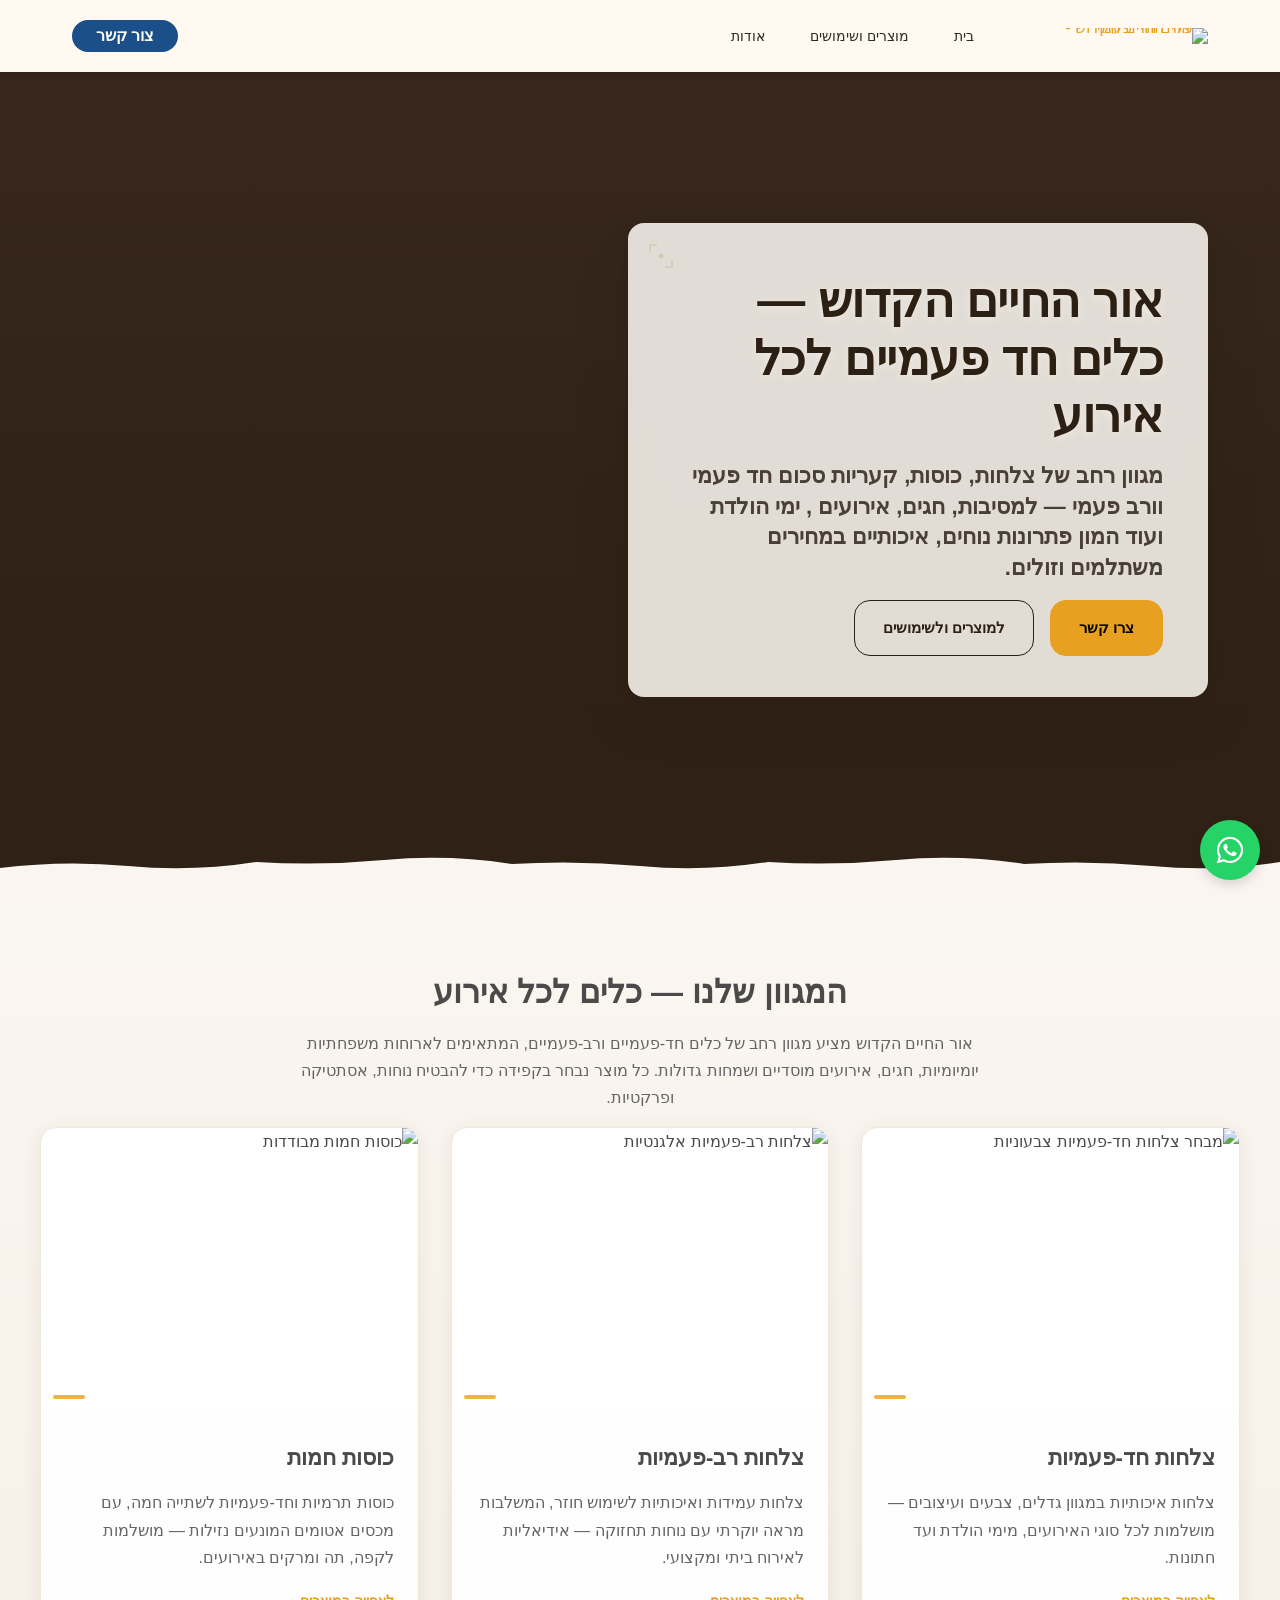
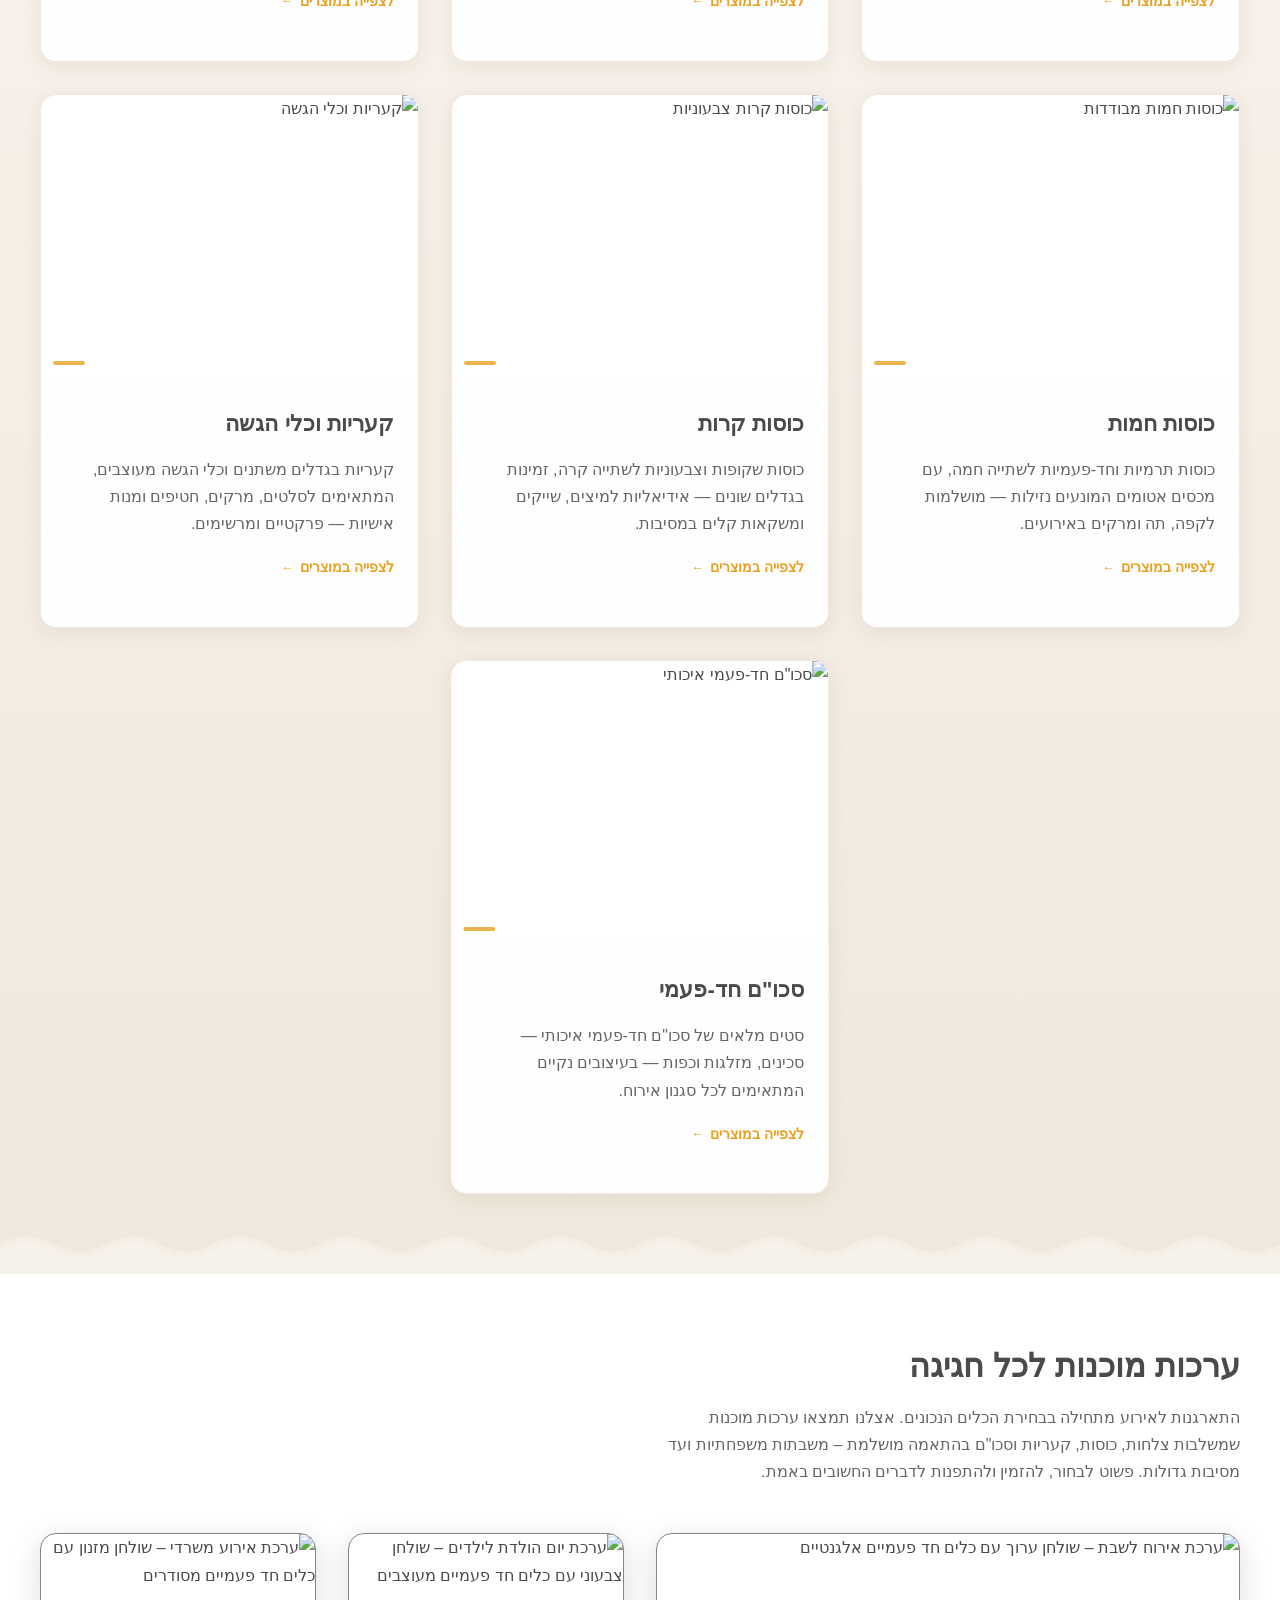
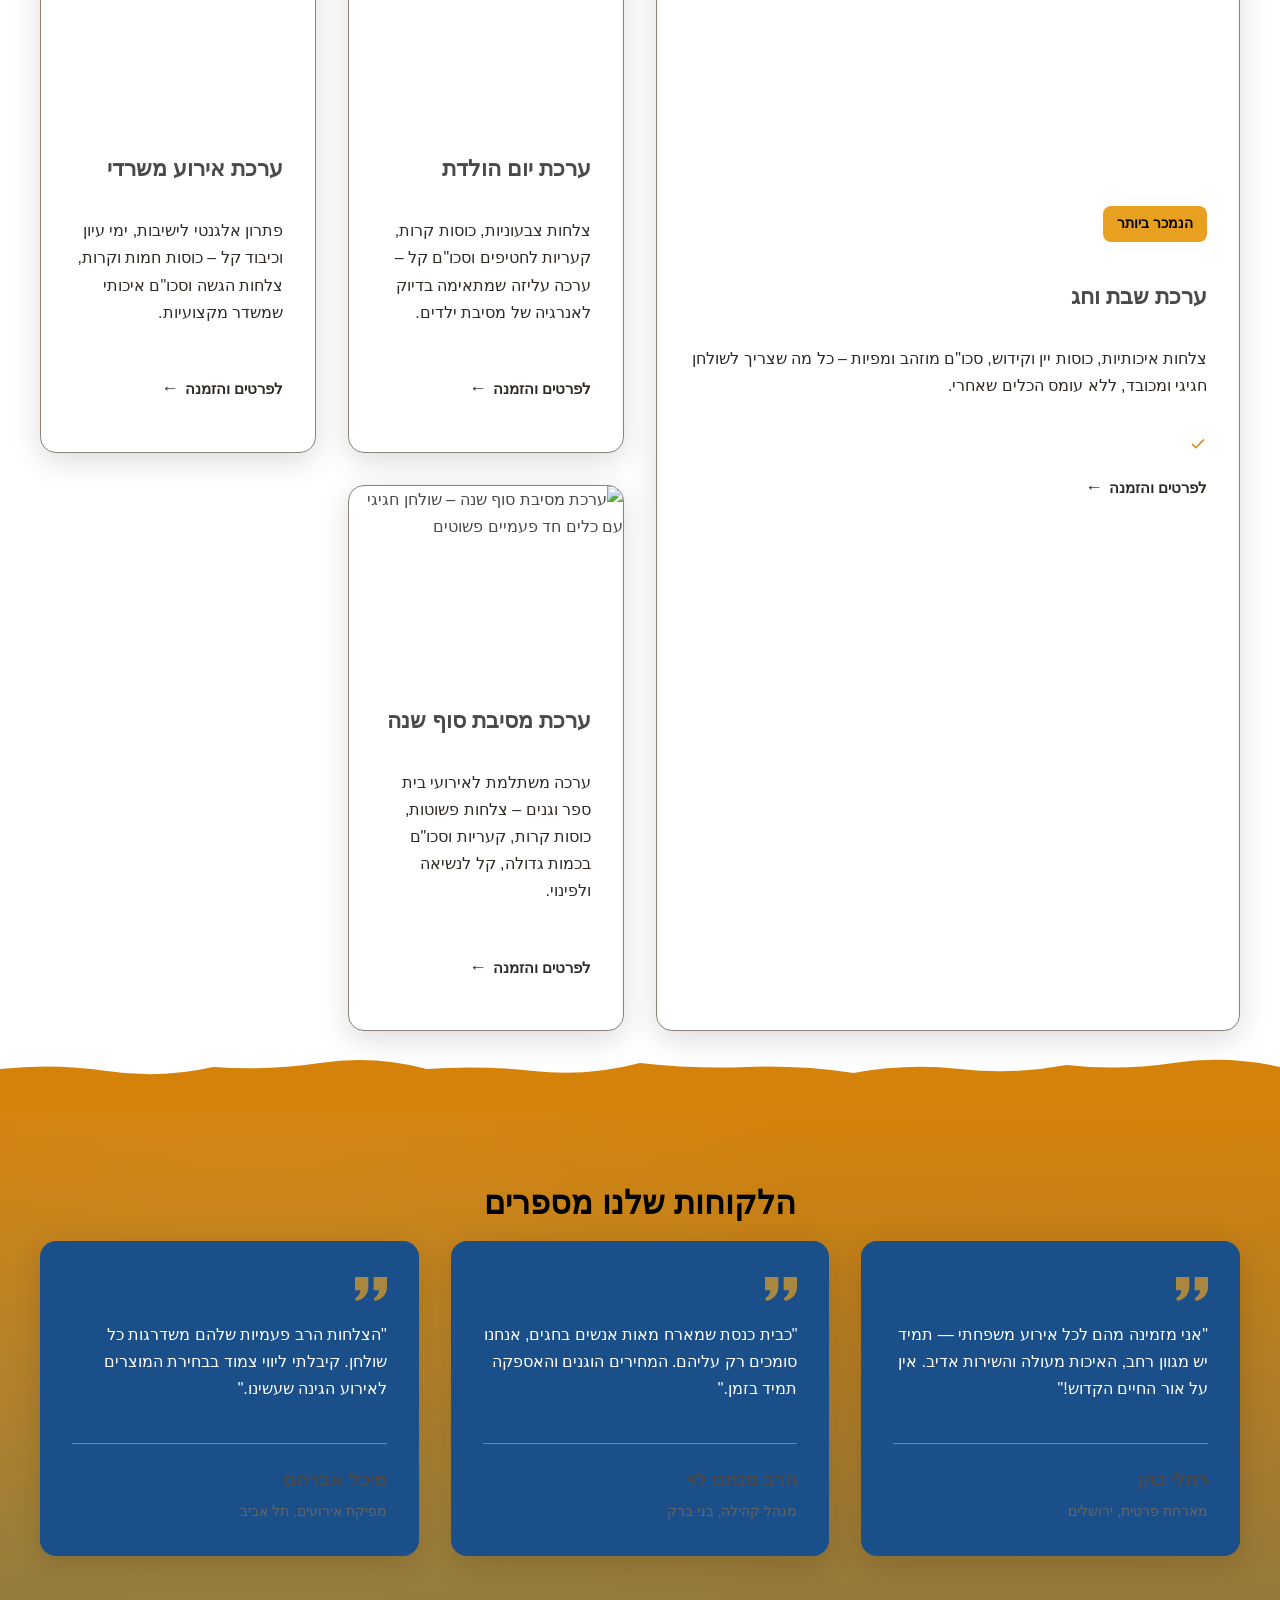
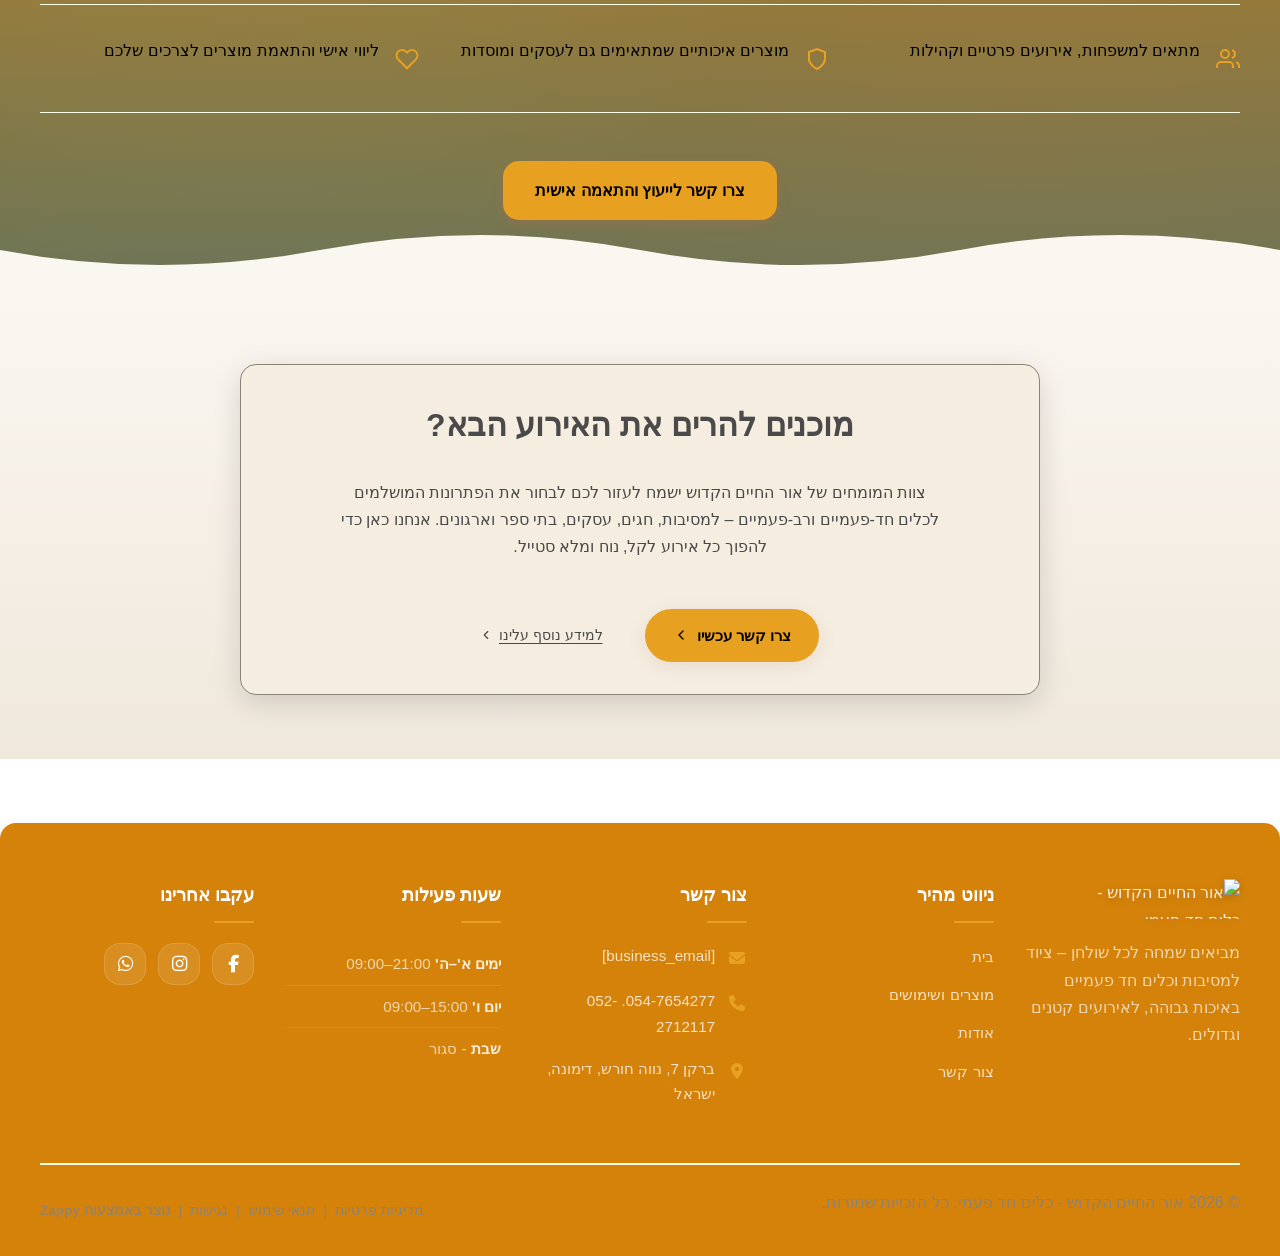
==== commit d0edb2e4: "Background sync: Progressive GitHub Sync" ====
--- a/index.html
+++ b/index.html
@@ -844,93 +844,103 @@
   </div>
 </section>
 
-<section data-band-index="1" class="index-categories-section" data-layout-spec="בית-categories">
+<section data-band-index="1" class="index-categories-section" data-layout-spec="בית-categories" id="index-categories-section">
   <div class="categories-container">
     <!-- Intro Block -->
     <header class="categories-header">
-      <h2 class="categories-title">המגוון שלנו — כלים לכל אירוע</h2>
+      <h2 class="categories-title" >המגוון שלנו — כלים לכל אירוע</h2>
       <p class="categories-subtitle">אור החיים הקדוש מציע מגוון רחב של כלים חד-פעמיים ורב-פעמיים, המתאימים לארוחות משפחתיות יומיומיות, חגים, אירועים מוסדיים ושמחות גדולות. כל מוצר נבחר בקפידה כדי להבטיח נוחות, אסתטיקה ופרקטיות.</p>
     </header>
 
     <!-- Category Grid -->
-    <div class="categories-grid">
+    <div class="categories-grid zappy-preserve-css-grid" id="zappy-auto-grid-1780584922240-7q0zgs" data-zappy-auto-grid="true" data-original-item-width="375" data-original-gap="32px" style="--zappy-grid-cols: repeat(3, minmax(0, 1fr)); display: grid; grid-template-columns: repeat(3, minmax(0, 1fr)); align-items: stretch !important;" data-zappy-explicit-columns="true">
       
       <!-- Card 1: Disposable Plates -->
-      <article class="category-card">
+      <article class="category-card" data-grid-item-index="0">
         <figure class="category-img-wrap">
-          <img loading="lazy" decoding="async" data-placeholder="index-categories-image-1" data-context="Colorful assortment of high-quality disposable plates in various sizes and patterns, arranged on a light wooden table with natural lighting, Party Supplies &amp; Disposable Tableware" width="600" height="400" src="/assets/site-index-categories-image-1.webp" alt="מבחר צלחות חד-פעמיות צבעוניות">
+          <img loading="lazy" decoding="async" data-placeholder="index-categories-image-1" data-context="Colorful assortment of high-quality disposable plates in various sizes and patterns, arranged on a light wooden table with natural lighting, Party Supplies &amp; Disposable Tableware" width="600" height="400" src="/assets/site-index-categories-image-1.webp" alt="מבחר צלחות חד-פעמיות צבעוניות" data-element-type="image" data-element-id="img-1780584922205-mwwnfondh" >
           <div class="category-accent-chip" aria-hidden="true"></div>
         </figure>
         <div class="category-content">
           <h3 class="category-name">צלחות חד-פעמיות</h3>
           <p class="category-desc">צלחות איכותיות במגוון גדלים, צבעים ועיצובים — מושלמות לכל סוגי האירועים, מימי הולדת ועד חתונות.</p>
-          <a href="/products/disposable-plates" class="category-link">לצפייה במוצרים <span aria-hidden="true">←</span></a>
-        </div>
+          <p class="zappy-editable"><a href="/products/disposable-plates" class="category-link">לצפייה במוצרים <span aria-hidden="true">←</span></a>
+        </p></div>
       </article>
 
       <!-- Card 2: Reusable Plates -->
-      <article class="category-card">
+      <article class="category-card" data-grid-item-index="1">
         <figure class="category-img-wrap">
-          <img loading="lazy" decoding="async" data-placeholder="index-categories-image-2" data-context="Stack of elegant reusable melamine plates with a subtle textured rim, displayed on a cream tablecloth with soft shadows, Party Supplies &amp; Disposable Tableware" width="600" height="400" src="/assets/site-index-categories-image-2.webp" alt="צלחות רב-פעמיות אלגנטיות">
+          <img loading="lazy" decoding="async" data-placeholder="index-categories-image-2" data-context="Stack of elegant reusable melamine plates with a subtle textured rim, displayed on a cream tablecloth with soft shadows, Party Supplies &amp; Disposable Tableware" width="600" height="400" src="/assets/site-index-categories-image-2.webp" alt="צלחות רב-פעמיות אלגנטיות" data-element-type="image" data-element-id="img-1780584922205-3hah4p3hg" >
           <div class="category-accent-chip" aria-hidden="true"></div>
         </figure>
         <div class="category-content">
           <h3 class="category-name">צלחות רב-פעמיות</h3>
           <p class="category-desc">צלחות עמידות ואיכותיות לשימוש חוזר, המשלבות מראה יוקרתי עם נוחות תחזוקה — אידיאליות לאירוח ביתי ומקצועי.</p>
-          <a href="/products/reusable-plates" class="category-link">לצפייה במוצרים <span aria-hidden="true">←</span></a>
-        </div>
+          <p class="zappy-editable"><a href="/products/reusable-plates" class="category-link">לצפייה במוצרים <span aria-hidden="true">←</span></a>
+        </p></div>
       </article>
 
       <!-- Card 3: Hot Cups -->
-      <article class="category-card">
+      <article class="category-card" data-grid-item-index="2">
         <figure class="category-img-wrap">
-          <img loading="lazy" decoding="async" data-placeholder="index-categories-image-3" data-context="Steaming hot beverage in an insulated disposable cup with a secure lid, placed on a rustic wooden surface next to a small terracotta saucer, Party Supplies &amp; Disposable Tableware" width="600" height="400" src="/assets/site-index-categories-image-3.webp" alt="כוסות חמות מבודדות">
+          <img loading="lazy" decoding="async" data-placeholder="index-categories-image-3" data-context="Steaming hot beverage in an insulated disposable cup with a secure lid, placed on a rustic wooden surface next to a small terracotta saucer, Party Supplies &amp; Disposable Tableware" width="600" height="400" src="/assets/site-index-categories-image-3.webp" alt="כוסות חמות מבודדות" data-element-type="image" data-element-id="img-1780584922205-czb05ko2o" >
           <div class="category-accent-chip" aria-hidden="true"></div>
         </figure>
         <div class="category-content">
           <h3 class="category-name">כוסות חמות</h3>
           <p class="category-desc">כוסות תרמיות וחד-פעמיות לשתייה חמה, עם מכסים אטומים המונעים נזילות — מושלמות לקפה, תה ומרקים באירועים.</p>
-          <a href="/products/hot-cups" class="category-link">לצפייה במוצרים <span aria-hidden="true">←</span></a>
-        </div>
+          <p class="zappy-editable"><a href="/products/hot-cups" class="category-link">לצפייה במוצרים <span aria-hidden="true">←</span></a>
+        </p></div>
       </article>
 
       <!-- Card 4: Cold Cups -->
-      <article class="category-card">
+      <article class="category-card" data-grid-item-index="3" style="grid-area: auto !important;">
         <figure class="category-img-wrap">
-          <img loading="lazy" decoding="async" data-placeholder="index-categories-image-4" data-context="Clear and colorful plastic cold cups filled with iced drinks, garnished with fruit slices, arranged on a bright outdoor table setting, Party Supplies &amp; Disposable Tableware" width="600" height="400" src="/assets/site-index-categories-image-4.webp" alt="כוסות קרות צבעוניות">
+          <img loading="lazy" decoding="async" data-placeholder="index-categories-image-3" data-context="Steaming hot beverage in an insulated disposable cup with a secure lid, placed on a rustic wooden surface next to a small terracotta saucer, Party Supplies &amp; Disposable Tableware" width="600" height="400" src="/assets/site-index-categories-image-3.webp" alt="כוסות חמות מבודדות" data-element-type="image" data-element-id="img-1780584922205-czb05ko2o-dup-1780585017799-rl4wqp" style="cursor: pointer;">
+          <div class="category-accent-chip" aria-hidden="true"></div>
+        </figure>
+        <div class="category-content">
+          <h3 class="category-name" >כוסות חמות</h3>
+          <p class="category-desc" >כוסות תרמיות וחד-פעמיות לשתייה חמה, עם מכסים אטומים המונעים נזילות — מושלמות לקפה, תה ומרקים באירועים.</p>
+          <p class="zappy-editable"><a href="/products/hot-cups" class="category-link">לצפייה במוצרים <span aria-hidden="true">←</span></a>
+        </p></div>
+      </article><article class="category-card" data-grid-item-index="4">
+        <figure class="category-img-wrap">
+          <img loading="lazy" decoding="async" data-placeholder="index-categories-image-4" data-context="Clear and colorful plastic cold cups filled with iced drinks, garnished with fruit slices, arranged on a bright outdoor table setting, Party Supplies &amp; Disposable Tableware" width="600" height="400" src="/assets/site-index-categories-image-4.webp" alt="כוסות קרות צבעוניות" data-element-type="image" data-element-id="img-1780584922205-wi8lwdl5s" >
           <div class="category-accent-chip" aria-hidden="true"></div>
         </figure>
         <div class="category-content">
           <h3 class="category-name">כוסות קרות</h3>
           <p class="category-desc">כוסות שקופות וצבעוניות לשתייה קרה, זמינות בגדלים שונים — אידיאליות למיצים, שייקים ומשקאות קלים במסיבות.</p>
-          <a href="/products/cold-cups" class="category-link">לצפייה במוצרים <span aria-hidden="true">←</span></a>
-        </div>
+          <p class="zappy-editable"><a href="/products/cold-cups" class="category-link">לצפייה במוצרים <span aria-hidden="true">←</span></a>
+        </p></div>
       </article>
 
       <!-- Card 5: Bowls & Serving Pieces -->
-      <article class="category-card">
+      <article class="category-card" data-grid-item-index="5">
         <figure class="category-img-wrap">
-          <img loading="lazy" decoding="async" data-placeholder="index-categories-image-5" data-context="Assortment of disposable and reusable serving bowls in warm earthy tones, filled with salads and snacks, arranged on a buffet table, Party Supplies &amp; Disposable Tableware" width="600" height="400" src="/assets/site-index-categories-image-5.webp" alt="קעריות וכלי הגשה">
+          <img loading="lazy" decoding="async" data-placeholder="index-categories-image-5" data-context="Assortment of disposable and reusable serving bowls in warm earthy tones, filled with salads and snacks, arranged on a buffet table, Party Supplies &amp; Disposable Tableware" width="600" height="400" src="/assets/site-index-categories-image-5.webp" alt="קעריות וכלי הגשה" data-element-type="image" data-element-id="img-1780584922205-xznwjm4f2" >
           <div class="category-accent-chip" aria-hidden="true"></div>
         </figure>
         <div class="category-content">
           <h3 class="category-name">קעריות וכלי הגשה</h3>
           <p class="category-desc">קעריות בגדלים משתנים וכלי הגשה מעוצבים, המתאימים לסלטים, מרקים, חטיפים ומנות אישיות — פרקטיים ומרשימים.</p>
-          <a href="/products/bowls" class="category-link">לצפייה במוצרים <span aria-hidden="true">←</span></a>
-        </div>
+          <p class="zappy-editable"><a href="/products/bowls" class="category-link">לצפייה במוצרים <span aria-hidden="true">←</span></a>
+        </p></div>
       </article>
 
       <!-- Card 6: Disposable Cutlery -->
-      <article class="category-card">
+      <article class="category-card" data-grid-item-index="6" >
         <figure class="category-img-wrap">
-          <img loading="lazy" decoding="async" data-placeholder="index-categories-image-6" data-context="Close-up of elegant disposable wooden and plastic cutlery sets tied with twine, resting on a linen napkin with warm candlelight ambiance, Party Supplies &amp; Disposable Tableware" width="600" height="400" src="/assets/site-index-categories-image-6.webp" alt="סכו&quot;ם חד-פעמי איכותי">
+          <img loading="lazy" decoding="async" data-placeholder="index-categories-image-6" data-context="Close-up of elegant disposable wooden and plastic cutlery sets tied with twine, resting on a linen napkin with warm candlelight ambiance, Party Supplies &amp; Disposable Tableware" width="600" height="400" src="/assets/site-index-categories-image-6.webp" alt="סכו&quot;ם חד-פעמי איכותי" data-element-type="image" data-element-id="img-1780584922205-tvy83sg3t" >
           <div class="category-accent-chip" aria-hidden="true"></div>
         </figure>
         <div class="category-content">
           <h3 class="category-name">סכו"ם חד-פעמי</h3>
           <p class="category-desc">סטים מלאים של סכו"ם חד-פעמי איכותי — סכינים, מזלגות וכפות — בעיצובים נקיים המתאימים לכל סגנון אירוח.</p>
-          <a href="/products/cutlery" class="category-link">לצפייה במוצרים <span aria-hidden="true">←</span></a>
-        </div>
+          <p class="zappy-editable"><a href="/products/cutlery" class="category-link">לצפייה במוצרים <span aria-hidden="true">←</span></a>
+        </p></div>
       </article>
 
     </div>
--- a/styles.css
+++ b/styles.css
@@ -1,4 +1,4 @@
-@import url('https://fonts.googleapis.com/css2?family=Roboto:wght@400;500;700&display=swap');
+@import url('https://fonts.googleapis.com/css2?family=Poppins:wght@400;500;600;700&display=swap');
 
 /* Self-hosted fonts (Inter + Rubik for multi-language support) */
 
@@ -106,8 +106,8 @@
   --text-color: #4a4a4a;
   --text-secondary-color: #656565;
 
-  --heading-font: 'Roboto', sans-serif;
-  --font-heading: 'Roboto', sans-serif;}
+  --heading-font: 'Poppins', sans-serif;
+  --font-heading: 'Poppins', sans-serif;}
 
 *, *::before, *::after {
   box-sizing: border-box;
@@ -137,7 +137,7 @@
 }
 
 h1, h2, h3, h4, h5, h6 {
-  font-family: 'Roboto', sans-serif;
+  font-family: 'Poppins', sans-serif;
   color: var(--text-dark);
   text-rendering: optimizeLegibility;
 }
@@ -3358,7 +3358,7 @@
 }
 
 .products-uses-intro-section .tile-caption h3 {
-  font-family: 'Roboto', sans-serif;
+  font-family: 'Poppins', sans-serif;
   font-size: 1.375rem;
   font-weight: 600;
   line-height: 1.4;
@@ -3404,7 +3404,7 @@
 }
 
 .products-uses-intro-section .mosaic-tile--text h3 {
-  font-family: 'Roboto', sans-serif;
+  font-family: 'Poppins', sans-serif;
   font-size: 1.375rem;
   font-weight: 600;
   line-height: 1.4;
@@ -3997,7 +3997,7 @@
 }
 
 .products-uses-showcase-section__header h2 {
-  font-family: 'Roboto', sans-serif;
+  font-family: 'Poppins', sans-serif;
   font-size: 2rem;
   font-weight: 600;
   line-height: 1.3;
@@ -4058,7 +4058,7 @@
 }
 
 .products-uses-showcase-section__caption h3 {
-  font-family: 'Roboto', sans-serif;
+  font-family: 'Poppins', sans-serif;
   font-size: 1.375rem;
   font-weight: 500;
   line-height: 1.4;
@@ -4134,7 +4134,7 @@
 
 /* Section Header */
 .products-uses-faq-section h2 {
-  font-family: 'Roboto', sans-serif;
+  font-family: 'Poppins', sans-serif;
   font-size: 2rem;
   font-weight: 600;
   color: var(--text-dark);
@@ -4203,7 +4203,7 @@
 }
 
 .products-uses-faq-section .faq-content h3 {
-  font-family: 'Roboto', sans-serif;
+  font-family: 'Poppins', sans-serif;
   font-size: 1.375rem;
   font-weight: 600;
   color: var(--text-dark);
@@ -4647,7 +4647,7 @@
 }
 
 .about-process-section__header h2 {
-  font-family: 'Roboto', sans-serif;
+  font-family: 'Poppins', sans-serif;
   font-size: 2rem;
   font-weight: 600;
   line-height: 1.3;
@@ -4735,7 +4735,7 @@
 }
 
 .about-process-section__step-card h3 {
-  font-family: 'Roboto', sans-serif;
+  font-family: 'Poppins', sans-serif;
   font-size: 1.375rem;
   font-weight: 600;
   line-height: 1.4;
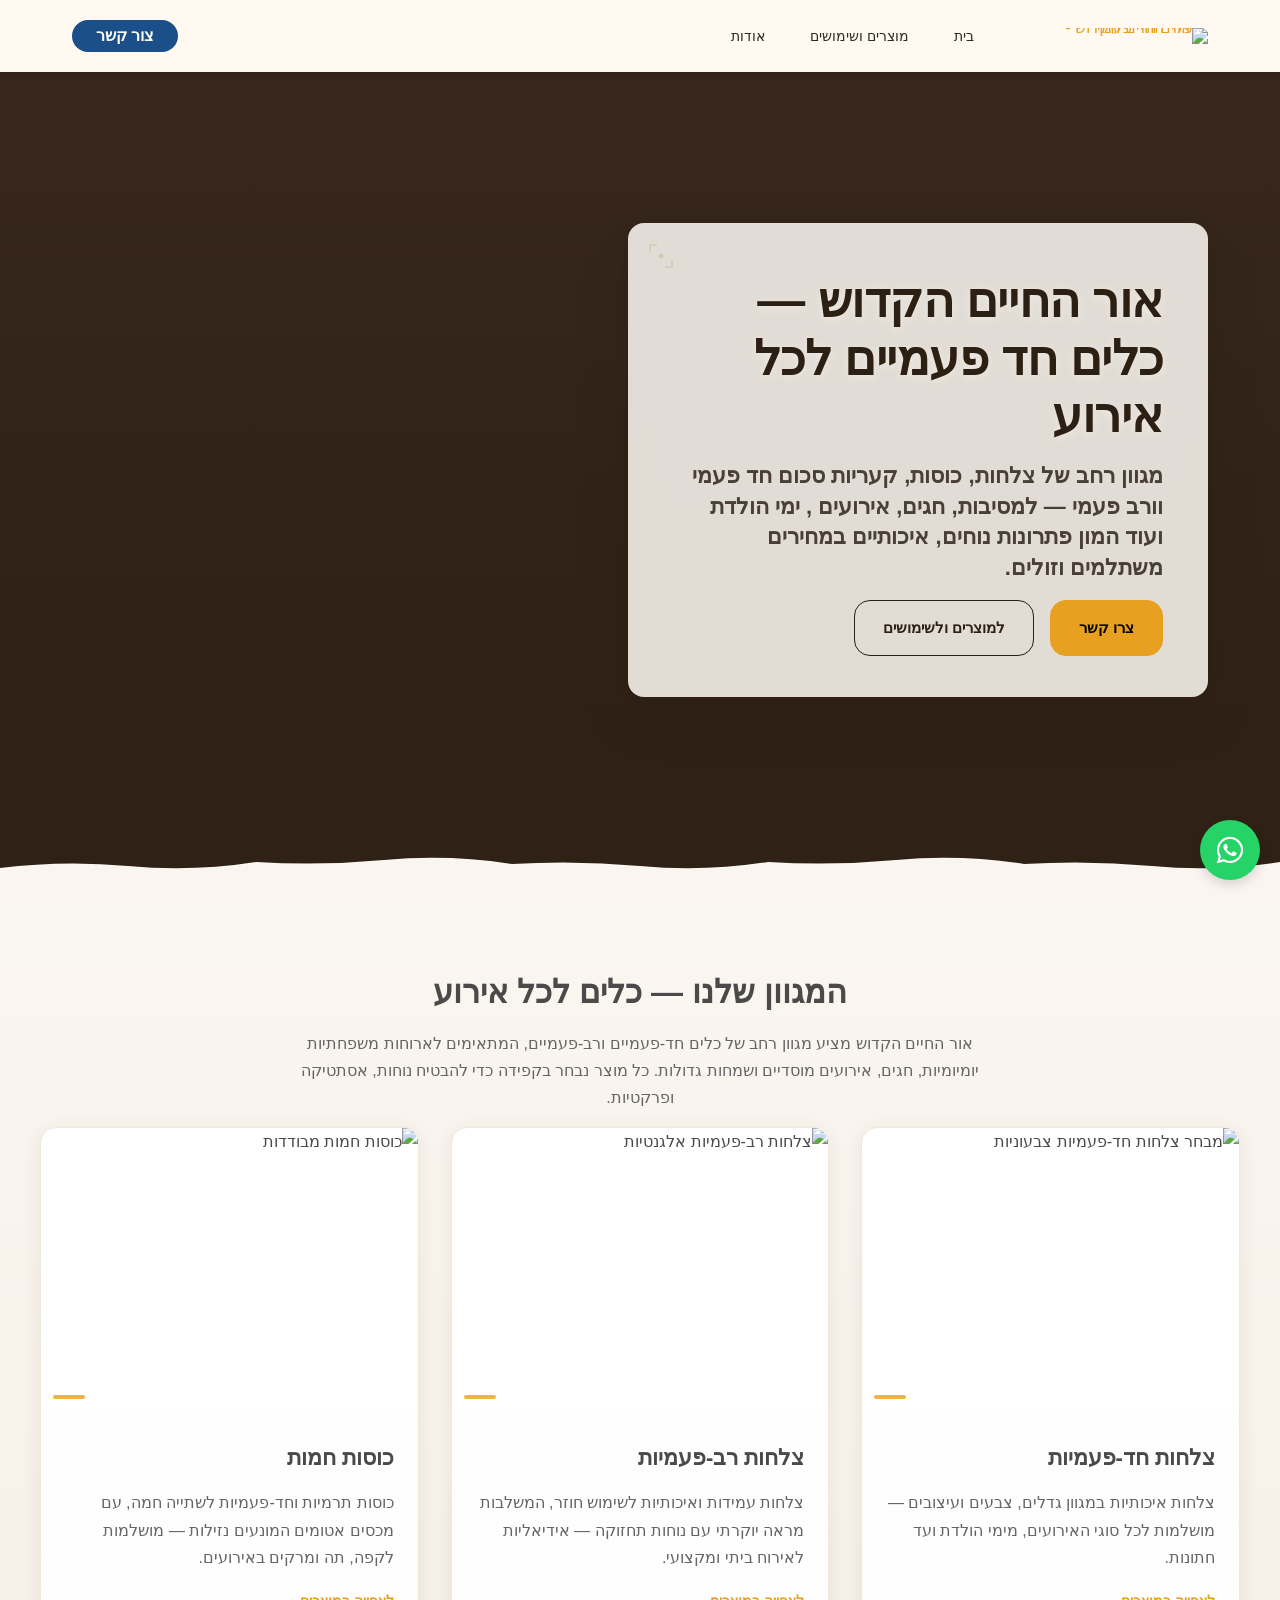
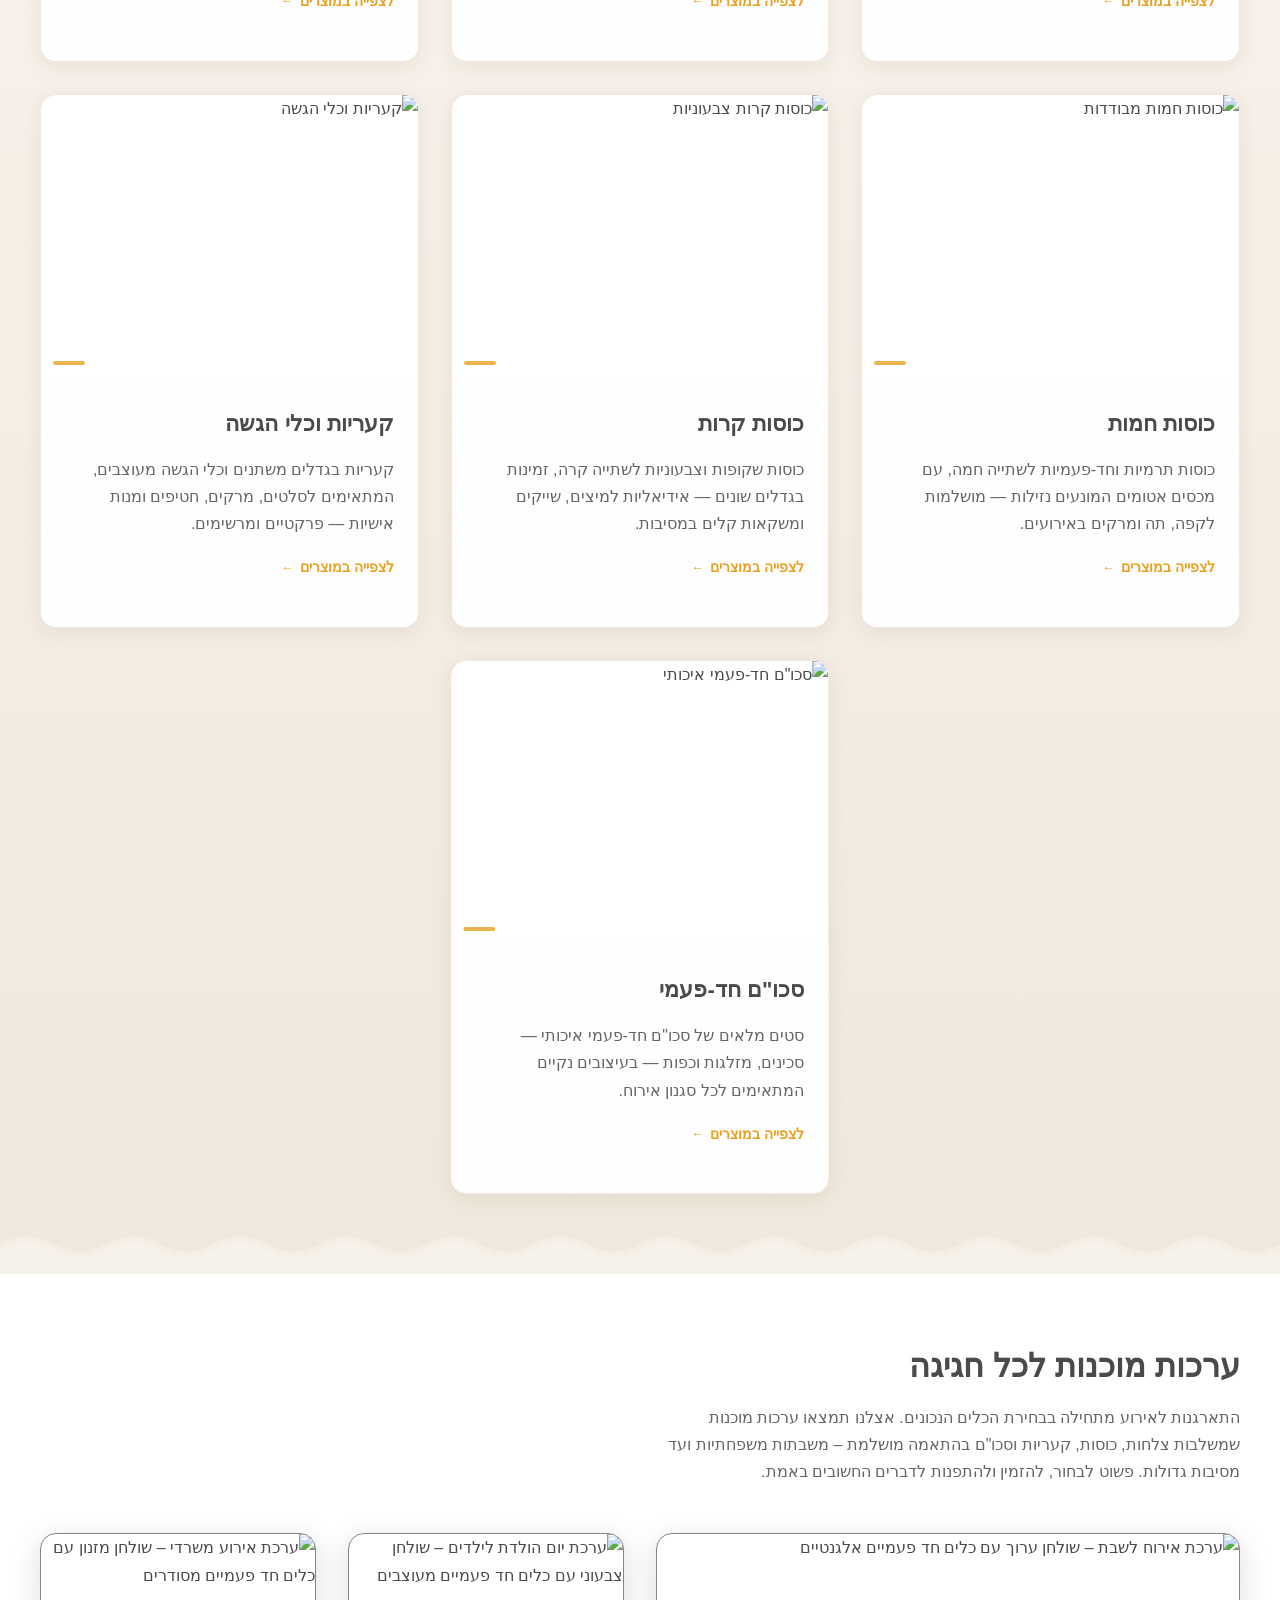
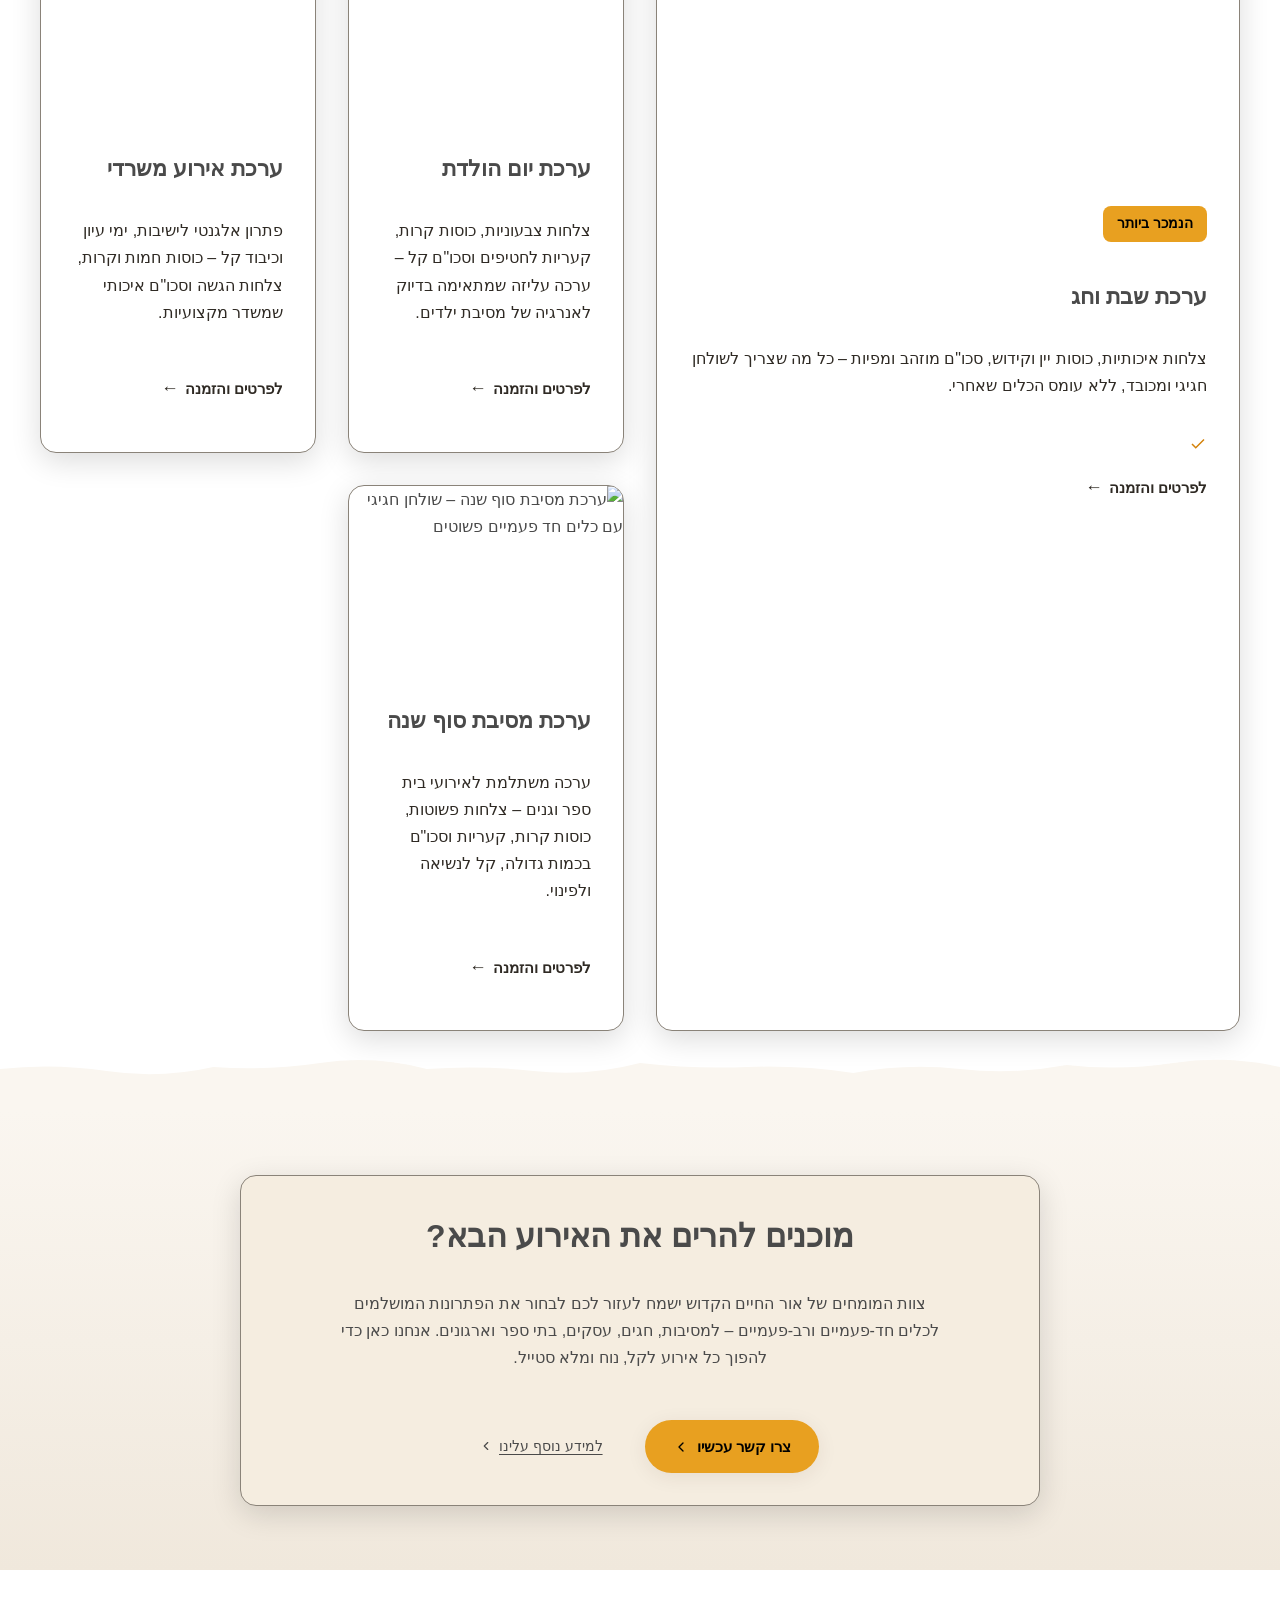
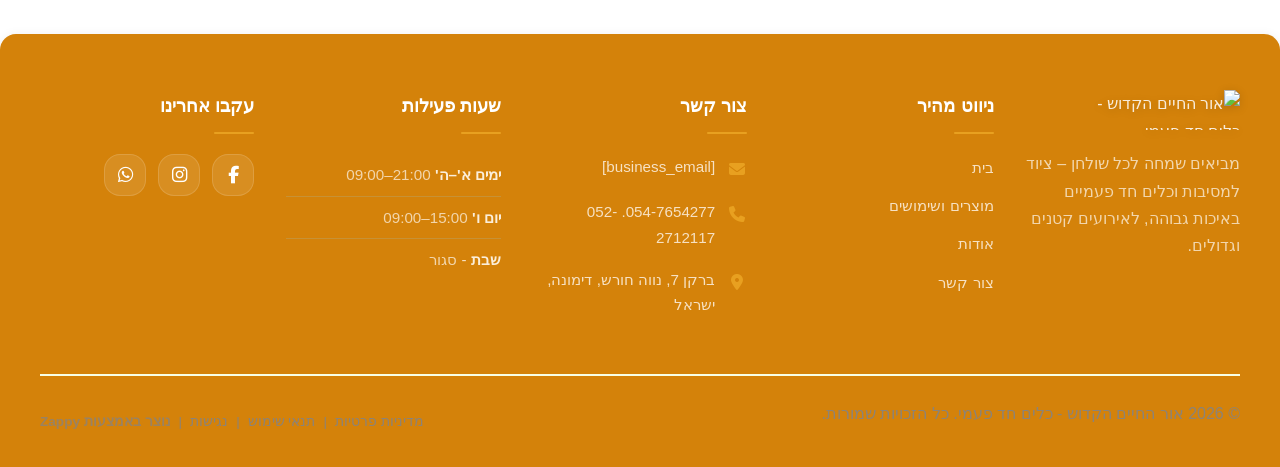
==== commit 56b38175: "Background sync: Progressive GitHub Sync" ====
--- a/index.html
+++ b/index.html
@@ -864,7 +864,7 @@
         <div class="category-content">
           <h3 class="category-name">צלחות חד-פעמיות</h3>
           <p class="category-desc">צלחות איכותיות במגוון גדלים, צבעים ועיצובים — מושלמות לכל סוגי האירועים, מימי הולדת ועד חתונות.</p>
-          <p class="zappy-editable"><a href="/products/disposable-plates" class="category-link">לצפייה במוצרים <span aria-hidden="true">←</span></a>
+          <p><a href="/products/disposable-plates" class="category-link">לצפייה במוצרים <span aria-hidden="true">←</span></a>
         </p></div>
       </article>
 
@@ -877,7 +877,7 @@
         <div class="category-content">
           <h3 class="category-name">צלחות רב-פעמיות</h3>
           <p class="category-desc">צלחות עמידות ואיכותיות לשימוש חוזר, המשלבות מראה יוקרתי עם נוחות תחזוקה — אידיאליות לאירוח ביתי ומקצועי.</p>
-          <p class="zappy-editable"><a href="/products/reusable-plates" class="category-link">לצפייה במוצרים <span aria-hidden="true">←</span></a>
+          <p><a href="/products/reusable-plates" class="category-link">לצפייה במוצרים <span aria-hidden="true">←</span></a>
         </p></div>
       </article>
 
@@ -890,7 +890,7 @@
         <div class="category-content">
           <h3 class="category-name">כוסות חמות</h3>
           <p class="category-desc">כוסות תרמיות וחד-פעמיות לשתייה חמה, עם מכסים אטומים המונעים נזילות — מושלמות לקפה, תה ומרקים באירועים.</p>
-          <p class="zappy-editable"><a href="/products/hot-cups" class="category-link">לצפייה במוצרים <span aria-hidden="true">←</span></a>
+          <p><a href="/products/hot-cups" class="category-link">לצפייה במוצרים <span aria-hidden="true">←</span></a>
         </p></div>
       </article>
 
@@ -903,7 +903,7 @@
         <div class="category-content">
           <h3 class="category-name" >כוסות חמות</h3>
           <p class="category-desc" >כוסות תרמיות וחד-פעמיות לשתייה חמה, עם מכסים אטומים המונעים נזילות — מושלמות לקפה, תה ומרקים באירועים.</p>
-          <p class="zappy-editable"><a href="/products/hot-cups" class="category-link">לצפייה במוצרים <span aria-hidden="true">←</span></a>
+          <p><a href="/products/hot-cups" class="category-link">לצפייה במוצרים <span aria-hidden="true">←</span></a>
         </p></div>
       </article><article class="category-card" data-grid-item-index="4">
         <figure class="category-img-wrap">
@@ -913,7 +913,7 @@
         <div class="category-content">
           <h3 class="category-name">כוסות קרות</h3>
           <p class="category-desc">כוסות שקופות וצבעוניות לשתייה קרה, זמינות בגדלים שונים — אידיאליות למיצים, שייקים ומשקאות קלים במסיבות.</p>
-          <p class="zappy-editable"><a href="/products/cold-cups" class="category-link">לצפייה במוצרים <span aria-hidden="true">←</span></a>
+          <p><a href="/products/cold-cups" class="category-link">לצפייה במוצרים <span aria-hidden="true">←</span></a>
         </p></div>
       </article>
 
@@ -926,24 +926,24 @@
         <div class="category-content">
           <h3 class="category-name">קעריות וכלי הגשה</h3>
           <p class="category-desc">קעריות בגדלים משתנים וכלי הגשה מעוצבים, המתאימים לסלטים, מרקים, חטיפים ומנות אישיות — פרקטיים ומרשימים.</p>
-          <p class="zappy-editable"><a href="/products/bowls" class="category-link">לצפייה במוצרים <span aria-hidden="true">←</span></a>
+          <p><a href="/products/bowls" class="category-link">לצפייה במוצרים <span aria-hidden="true">←</span></a>
         </p></div>
       </article>
 
       <!-- Card 6: Disposable Cutlery -->
-      <article class="category-card" data-grid-item-index="6" >
+      
+
+    <article class="category-card" data-grid-item-index="6" style="grid-area: auto !important;">
         <figure class="category-img-wrap">
-          <img loading="lazy" decoding="async" data-placeholder="index-categories-image-6" data-context="Close-up of elegant disposable wooden and plastic cutlery sets tied with twine, resting on a linen napkin with warm candlelight ambiance, Party Supplies &amp; Disposable Tableware" width="600" height="400" src="/assets/site-index-categories-image-6.webp" alt="סכו&quot;ם חד-פעמי איכותי" data-element-type="image" data-element-id="img-1780584922205-tvy83sg3t" >
+          <img loading="lazy" decoding="async" data-placeholder="index-categories-image-6" data-context="Close-up of elegant disposable wooden and plastic cutlery sets tied with twine, resting on a linen napkin with warm candlelight ambiance, Party Supplies &amp; Disposable Tableware" width="600" height="400" src="/assets/site-index-categories-image-6.webp" alt="סכו&quot;ם חד-פעמי איכותי" data-element-type="image" data-element-id="img-1780584922205-tvy83sg3t-dup-1780585050120-5c2onv" style="cursor: pointer;">
           <div class="category-accent-chip" aria-hidden="true"></div>
         </figure>
         <div class="category-content">
-          <h3 class="category-name">סכו"ם חד-פעמי</h3>
-          <p class="category-desc">סטים מלאים של סכו"ם חד-פעמי איכותי — סכינים, מזלגות וכפות — בעיצובים נקיים המתאימים לכל סגנון אירוח.</p>
-          <p class="zappy-editable"><a href="/products/cutlery" class="category-link">לצפייה במוצרים <span aria-hidden="true">←</span></a>
+          <h3 class="category-name" >סכו"ם חד-פעמי</h3>
+          <p class="category-desc" >סטים מלאים של סכו"ם חד-פעמי איכותי — סכינים, מזלגות וכפות — בעיצובים נקיים המתאימים לכל סגנון אירוח.</p>
+          <p ><a href="/products/cutlery" class="category-link">לצפייה במוצרים <span aria-hidden="true">←</span></a>
         </p></div>
-      </article>
-
-    </div>
+      </article></div>
   </div>
 
   <!-- Bottom Divider: Scalloped Olive-Gray Line -->
@@ -955,72 +955,9 @@
   </div>
 </section>
 
-<section data-band-index="2" class="index-bundles-section" data-layout-spec="בית-bundles" dir="rtl" id="index-bundles-section"><div class="index-bundles-section__container"><div class="index-bundles-section__header"><h2 class="index-bundles-section__title">ערכות מוכנות לכל חגיגה</h2><p class="index-bundles-section__description">התארגנות לאירוע מתחילה בבחירת הכלים הנכונים. אצלנו תמצאו ערכות מוכנות שמשלבות צלחות, כוסות, קעריות וסכו"ם בהתאמה מושלמת – משבתות משפחתיות ועד מסיבות גדולות. פשוט לבחור, להזמין ולהתפנות לדברים החשובים באמת.</p></div><div class="index-bundles-section__grid zappy-preserve-css-grid" id="zappy-auto-grid-1780584110803-zqc69a" data-zappy-auto-grid="true" data-zappy-grid-align="start" data-original-item-width="579" data-original-gap="32px" style="--zappy-grid-cols: repeat(4, minmax(0, 1fr)); grid-template-columns: repeat(4, minmax(0, 1fr)); display: grid; align-items: stretch !important;" data-zappy-explicit-columns="true"><article class="index-bundles-section__card index-bundles-section__card--anchor" data-grid-item-index="0"><div class="index-bundles-section__card-image-wrap"><img data-placeholder="index-bundles-image-1" data-context="A warm Shabbat dinner table setting with elegant disposable plates, crystal-look disposable cups, and gold-tone disposable cutlery on a linen tablecloth, challah and kiddush wine visible, soft natural window light, lifestyle photography for a party supplies business" width="600" height="400" src="/assets/site-index-bundles-image-1.webp" alt="ערכת אירוח לשבת – שולחן ערוך עם כלים חד פעמיים אלגנטיים" loading="lazy" data-element-type="image" data-element-id="img-1780584110768-5o7q247ai" ></div><div class="index-bundles-section__card-body"><p><span class="index-bundles-section__badge" style="color: rgb(0, 0, 0) !important;">הנמכר ביותר</span></p><h3 class="index-bundles-section__card-title">ערכת שבת וחג</h3><p class="index-bundles-section__card-text" style="color: rgb(47, 42, 36) !important;">צלחות איכותיות, כוסות יין וקידוש, סכו"ם מוזהב ומפיות – כל מה שצריך לשולחן חגיגי ומכובד, ללא עומס הכלים שאחרי.</p><ul class="index-bundles-section__features" ><li class="index-bundles-section__feature-item"><svg data-element-type="icon" data-icon-type="svg" width="18" height="18" viewBox="0 0 24 24" fill="none" stroke="currentColor" stroke-width="2" style="cursor: pointer;"><path d="M20 6L9 17l-5-5"></path></svg><span><br></span></li></ul><p><a href="#" class="index-bundles-section__cta" style="color: rgb(47, 42, 36) !important;">לפרטים והזמנה <span aria-hidden="true">←</span></a></p></div></article><article class="index-bundles-section__card" data-grid-item-index="1"><div class="index-bundles-section__card-image-wrap"><img data-placeholder="index-bundles-image-2" data-context="A colorful childrens birthday party table with bright disposable plates, cups with fun patterns, colorful cutlery, and party hats, balloons in the background, cheerful natural light, lifestyle photography for a party supplies business" width="600" height="400" src="/assets/site-index-bundles-image-2.webp" alt="ערכת יום הולדת לילדים – שולחן צבעוני עם כלים חד פעמיים מעוצבים" loading="lazy" data-element-type="image" data-element-id="img-1780584110768-5q8wtj1s6" ></div><div class="index-bundles-section__card-body"><h3 class="index-bundles-section__card-title">ערכת יום הולדת</h3><p class="index-bundles-section__card-text" style="color: rgb(47, 42, 36) !important;">צלחות צבעוניות, כוסות קרות, קעריות לחטיפים וסכו"ם קל – ערכה עליזה שמתאימה בדיוק לאנרגיה של מסיבת ילדים.</p><ul class="index-bundles-section__features" ></ul><p><a href="#" class="index-bundles-section__cta" style="color: rgb(47, 42, 36) !important;">לפרטים והזמנה <span aria-hidden="true">←</span></a></p></div></article><article class="index-bundles-section__card" data-grid-item-index="2"><div class="index-bundles-section__card-image-wrap"><img data-placeholder="index-bundles-image-3" data-context="A corporate office gathering with a buffet table set with neat stacks of disposable plates, cups, and wrapped cutlery, coffee station visible, clean modern office environment, professional yet warm atmosphere, lifestyle photography for a party supplies business" width="600" height="400" src="/assets/site-index-bundles-image-3.webp" alt="ערכת אירוע משרדי – שולחן מזנון עם כלים חד פעמיים מסודרים" loading="lazy" data-element-type="image" data-element-id="img-1780584110768-liu5y34d9" ></div><div class="index-bundles-section__card-body"><h3 class="index-bundles-section__card-title">ערכת אירוע משרדי</h3><p class="index-bundles-section__card-text" style="color: rgb(47, 42, 36) !important;">פתרון אלגנטי לישיבות, ימי עיון וכיבוד קל – כוסות חמות וקרות, צלחות הגשה וסכו"ם איכותי שמשדר מקצועיות.</p><ul class="index-bundles-section__features" ></ul><p><a href="#" class="index-bundles-section__cta" style="color: rgb(47, 42, 36) !important;">לפרטים והזמנה <span aria-hidden="true">←</span></a></p></div></article><article class="index-bundles-section__card" data-grid-item-index="3"><div class="index-bundles-section__card-image-wrap"><img data-placeholder="index-bundles-image-4" data-context="A school end-of-year party table with simple white disposable plates, clear cups, bulk cutlery, and colorful decorations, bright classroom or hall setting, natural daylight, lifestyle photography for a party supplies business" width="600" height="400" src="/assets/site-index-bundles-image-4.webp" alt="ערכת מסיבת סוף שנה – שולחן חגיגי עם כלים חד פעמיים פשוטים" loading="lazy" data-element-type="image" data-element-id="img-1780584110768-oojwob8y5" ></div><div class="index-bundles-section__card-body"><h3 class="index-bundles-section__card-title">ערכת מסיבת סוף שנה</h3><p class="index-bundles-section__card-text" style="color: rgb(47, 42, 36) !important;">ערכה משתלמת לאירועי בית ספר וגנים – צלחות פשוטות, כוסות קרות, קעריות וסכו"ם בכמות גדולה, קל לנשיאה ולפינוי.</p><ul class="index-bundles-section__features" ></ul><p><a href="#" class="index-bundles-section__cta" style="color: rgb(47, 42, 36) !important;">לפרטים והזמנה <span aria-hidden="true">←</span></a></p></div></article></div></div><div class="index-bundles-section__divider-wrapper"><svg data-no-icon-edit="true" aria-hidden="true" viewBox="0 0 1200 80" preserveAspectRatio="none" xmlns="http://www.w3.org/2000/svg"><defs><linearGradient id="bundle-divider-grad" x1="0%" y1="0%" x2="0%" y2="100%"><stop offset="0%" stop-color="#D4820A" stop-opacity="0.1"></stop><stop offset="100%" stop-color="#D4820A" stop-opacity="0.4"></stop></linearGradient></defs><path d="M0,80 L0,38 Q50,32 100,40 T200,36 Q250,40 300,32 T400,38 Q450,34 500,40 T600,32 Q650,38 700,36 T800,42 Q850,32 900,38 T1000,34 Q1050,40 1100,32 T1200,36 L1200,80 Z" fill="var(--bg-dark)"></path></svg></div></section>
-
-<section data-band-index="3" class="index-testimonials-section" data-layout-spec="בית-testimonials">
-  <div class="index-testimonials-section__container">
-    <h2 class="index-testimonials-section__title">הלקוחות שלנו מספרים</h2>
-    <div class="index-testimonials-section__grid">
-      <article class="index-testimonials-section__card">
-        <div class="index-testimonials-section__card-quote">
-          <svg data-element-type="icon" data-icon-type="svg" class="index-testimonials-section__quote-icon" width="32" height="32" viewBox="0 0 24 24" fill="currentColor"><path d="M9.983 3v7.391c0 5.704-3.731 9.57-8.983 10.609l-.995-2.151c2.432-.917 3.995-3.638 3.995-5.849h-4v-10h9.983zm14.017 0v7.391c0 5.704-3.748 9.571-9 10.609l-.996-2.151c2.433-.917 3.996-3.638 3.996-5.849h-3.983v-10h9.983z"></path></svg>
-          <p>"אני מזמינה מהם לכל אירוע משפחתי — תמיד יש מגוון רחב, האיכות מעולה והשירות אדיב. אין על אור החיים הקדוש!"</p>
-        </div>
-        <footer class="index-testimonials-section__card-footer">
-          <span class="index-testimonials-section__author">רחלי כהן</span>
-          <span class="index-testimonials-section__role">מארחת פרטית, ירושלים</span>
-        </footer>
-      </article>
-
-      <article class="index-testimonials-section__card">
-        <div class="index-testimonials-section__card-quote">
-          <svg data-element-type="icon" data-icon-type="svg" class="index-testimonials-section__quote-icon" width="32" height="32" viewBox="0 0 24 24" fill="currentColor"><path d="M9.983 3v7.391c0 5.704-3.731 9.57-8.983 10.609l-.995-2.151c2.432-.917 3.995-3.638 3.995-5.849h-4v-10h9.983zm14.017 0v7.391c0 5.704-3.748 9.571-9 10.609l-.996-2.151c2.433-.917 3.996-3.638 3.996-5.849h-3.983v-10h9.983z"></path></svg>
-          <p>"כבית כנסת שמארח מאות אנשים בחגים, אנחנו סומכים רק עליהם. המחירים הוגנים והאספקה תמיד בזמן."</p>
-        </div>
-        <footer class="index-testimonials-section__card-footer">
-          <span class="index-testimonials-section__author">הרב מנחם לוי</span>
-          <span class="index-testimonials-section__role">מנהל קהילה, בני ברק</span>
-        </footer>
-      </article>
-
-      <article class="index-testimonials-section__card">
-        <div class="index-testimonials-section__card-quote">
-          <svg data-element-type="icon" data-icon-type="svg" class="index-testimonials-section__quote-icon" width="32" height="32" viewBox="0 0 24 24" fill="currentColor"><path d="M9.983 3v7.391c0 5.704-3.731 9.57-8.983 10.609l-.995-2.151c2.432-.917 3.995-3.638 3.995-5.849h-4v-10h9.983zm14.017 0v7.391c0 5.704-3.748 9.571-9 10.609l-.996-2.151c2.433-.917 3.996-3.638 3.996-5.849h-3.983v-10h9.983z"></path></svg>
-          <p>"הצלחות הרב פעמיות שלהם משדרגות כל שולחן. קיבלתי ליווי צמוד בבחירת המוצרים לאירוע הגינה שעשינו."</p>
-        </div>
-        <footer class="index-testimonials-section__card-footer">
-          <span class="index-testimonials-section__author">מיכל אברהם</span>
-          <span class="index-testimonials-section__role">מפיקת אירועים, תל אביב</span>
-        </footer>
-      </article>
-    </div>
-
-    <div class="index-testimonials-section__reassurance">
-      <div class="index-testimonials-section__reassurance-item">
-        <svg data-element-type="icon" data-icon-type="svg" class="index-testimonials-section__reassurance-icon" width="24" height="24" viewBox="0 0 24 24" fill="none" stroke="currentColor" stroke-width="2"><path d="M17 21v-2a4 4 0 0 0-4-4H5a4 4 0 0 0-4 4v2"></path><circle cx="9" cy="7" r="4"></circle><path d="M23 21v-2a4 4 0 0 0-3-3.87"></path><path d="M16 3.13a4 4 0 0 1 0 7.75"></path></svg>
-        <p>מתאים למשפחות, אירועים פרטיים וקהילות</p>
-      </div>
-      <div class="index-testimonials-section__reassurance-item">
-        <svg data-element-type="icon" data-icon-type="svg" class="index-testimonials-section__reassurance-icon" width="24" height="24" viewBox="0 0 24 24" fill="none" stroke="currentColor" stroke-width="2"><path d="M12 22s8-4 8-10V5l-8-3-8 3v7c0 6 8 10 8 10z"></path></svg>
-        <p>מוצרים איכותיים שמתאימים גם לעסקים ומוסדות</p>
-      </div>
-      <div class="index-testimonials-section__reassurance-item">
-        <svg data-element-type="icon" data-icon-type="svg" class="index-testimonials-section__reassurance-icon" width="24" height="24" viewBox="0 0 24 24" fill="none" stroke="currentColor" stroke-width="2"><path d="M20.84 4.61a5.5 5.5 0 0 0-7.78 0L12 5.67l-1.06-1.06a5.5 5.5 0 0 0-7.78 7.78l1.06 1.06L12 21.23l7.78-7.78 1.06-1.06a5.5 5.5 0 0 0 0-7.78z"></path></svg>
-        <p>ליווי אישי והתאמת מוצרים לצרכים שלכם</p>
-      </div>
-    </div>
-
-    <div class="index-testimonials-section__cta">
-      <a href="#" class="index-testimonials-section__cta-button">צרו קשר לייעוץ והתאמה אישית</a>
-    </div>
-  </div>
-
-  <div class="index-testimonials-section__divider-wrapper">
-    <svg data-no-icon-edit="true" aria-hidden="true" viewBox="0 0 1200 80" preserveAspectRatio="none" xmlns="http://www.w3.org/2000/svg">
-      <path d="M0,80 L0,30 Q150,60 300,30 T600,30 T900,30 T1200,30 L1200,80 Z" fill="#FAF6F0"></path>
-    </svg>
-  </div>
-</section>
+<section data-band-index="2" class="index-bundles-section" data-layout-spec="בית-bundles" dir="rtl" id="index-bundles-section"><div class="index-bundles-section__container"><div class="index-bundles-section__header"><h2 class="index-bundles-section__title">ערכות מוכנות לכל חגיגה</h2><p class="index-bundles-section__description">התארגנות לאירוע מתחילה בבחירת הכלים הנכונים. אצלנו תמצאו ערכות מוכנות שמשלבות צלחות, כוסות, קעריות וסכו"ם בהתאמה מושלמת – משבתות משפחתיות ועד מסיבות גדולות. פשוט לבחור, להזמין ולהתפנות לדברים החשובים באמת.</p></div><div class="index-bundles-section__grid zappy-preserve-css-grid" id="zappy-auto-grid-1780584110803-zqc69a" data-zappy-auto-grid="true" data-zappy-grid-align="start" data-original-item-width="579" data-original-gap="32px" style="--zappy-grid-cols: repeat(4, minmax(0, 1fr)); grid-template-columns: repeat(4, minmax(0, 1fr)); display: grid; align-items: stretch !important;" data-zappy-explicit-columns="true"><article class="index-bundles-section__card index-bundles-section__card--anchor" data-grid-item-index="0"><div class="index-bundles-section__card-image-wrap"><img data-placeholder="index-bundles-image-1" data-context="A warm Shabbat dinner table setting with elegant disposable plates, crystal-look disposable cups, and gold-tone disposable cutlery on a linen tablecloth, challah and kiddush wine visible, soft natural window light, lifestyle photography for a party supplies business" width="600" height="400" src="/assets/site-index-bundles-image-1.webp" alt="ערכת אירוח לשבת – שולחן ערוך עם כלים חד פעמיים אלגנטיים" loading="lazy" data-element-type="image" data-element-id="img-1780584110768-5o7q247ai" ></div><div class="index-bundles-section__card-body"><p><span class="index-bundles-section__badge" style="color: rgb(0, 0, 0) !important;">הנמכר ביותר</span></p><h3 class="index-bundles-section__card-title">ערכת שבת וחג</h3><p class="index-bundles-section__card-text" style="color: rgb(47, 42, 36) !important;">צלחות איכותיות, כוסות יין וקידוש, סכו"ם מוזהב ומפיות – כל מה שצריך לשולחן חגיגי ומכובד, ללא עומס הכלים שאחרי.</p><ul class="index-bundles-section__features" ><li class="index-bundles-section__feature-item"><svg data-element-type="icon" data-icon-type="svg" width="18" height="18" viewBox="0 0 24 24" fill="none" stroke="currentColor" stroke-width="2" style="cursor: pointer;"><path d="M20 6L9 17l-5-5"></path></svg><span><br></span></li></ul><p><a href="#" class="index-bundles-section__cta" style="color: rgb(47, 42, 36) !important;">לפרטים והזמנה <span aria-hidden="true">←</span></a></p></div></article><article class="index-bundles-section__card" data-grid-item-index="1"><div class="index-bundles-section__card-image-wrap"><img data-placeholder="index-bundles-image-2" data-context="A colorful childrens birthday party table with bright disposable plates, cups with fun patterns, colorful cutlery, and party hats, balloons in the background, cheerful natural light, lifestyle photography for a party supplies business" width="600" height="400" src="/assets/site-index-bundles-image-2.webp" alt="ערכת יום הולדת לילדים – שולחן צבעוני עם כלים חד פעמיים מעוצבים" loading="lazy" data-element-type="image" data-element-id="img-1780584110768-5q8wtj1s6" ></div><div class="index-bundles-section__card-body"><h3 class="index-bundles-section__card-title">ערכת יום הולדת</h3><p class="index-bundles-section__card-text" style="color: rgb(47, 42, 36) !important;">צלחות צבעוניות, כוסות קרות, קעריות לחטיפים וסכו"ם קל – ערכה עליזה שמתאימה בדיוק לאנרגיה של מסיבת ילדים.</p><ul class="index-bundles-section__features" ></ul><p><a href="#" class="index-bundles-section__cta" style="color: rgb(47, 42, 36) !important;">לפרטים והזמנה <span aria-hidden="true">←</span></a></p></div></article><article class="index-bundles-section__card" data-grid-item-index="2"><div class="index-bundles-section__card-image-wrap"><img data-placeholder="index-bundles-image-3" data-context="A corporate office gathering with a buffet table set with neat stacks of disposable plates, cups, and wrapped cutlery, coffee station visible, clean modern office environment, professional yet warm atmosphere, lifestyle photography for a party supplies business" width="600" height="400" src="/assets/site-index-bundles-image-3.webp" alt="ערכת אירוע משרדי – שולחן מזנון עם כלים חד פעמיים מסודרים" loading="lazy" data-element-type="image" data-element-id="img-1780584110768-liu5y34d9" ></div><div class="index-bundles-section__card-body"><h3 class="index-bundles-section__card-title">ערכת אירוע משרדי</h3><p class="index-bundles-section__card-text" style="color: rgb(47, 42, 36) !important;">פתרון אלגנטי לישיבות, ימי עיון וכיבוד קל – כוסות חמות וקרות, צלחות הגשה וסכו"ם איכותי שמשדר מקצועיות.</p><ul class="index-bundles-section__features" ></ul><p><a href="#" class="index-bundles-section__cta" style="color: rgb(47, 42, 36) !important;">לפרטים והזמנה <span aria-hidden="true">←</span></a></p></div></article><article class="index-bundles-section__card" data-grid-item-index="3"><div class="index-bundles-section__card-image-wrap"><img data-placeholder="index-bundles-image-4" data-context="A school end-of-year party table with simple white disposable plates, clear cups, bulk cutlery, and colorful decorations, bright classroom or hall setting, natural daylight, lifestyle photography for a party supplies business" width="600" height="400" src="/assets/site-index-bundles-image-4.webp" alt="ערכת מסיבת סוף שנה – שולחן חגיגי עם כלים חד פעמיים פשוטים" loading="lazy" data-element-type="image" data-element-id="img-1780584110768-oojwob8y5" ></div><div class="index-bundles-section__card-body"><h3 class="index-bundles-section__card-title">ערכת מסיבת סוף שנה</h3><p class="index-bundles-section__card-text" style="color: rgb(47, 42, 36) !important;">ערכה משתלמת לאירועי בית ספר וגנים – צלחות פשוטות, כוסות קרות, קעריות וסכו"ם בכמות גדולה, קל לנשיאה ולפינוי.</p><ul class="index-bundles-section__features" ></ul><p><a href="#" class="index-bundles-section__cta" style="color: rgb(47, 42, 36) !important;">לפרטים והזמנה <span aria-hidden="true">←</span></a></p></div></article></div></div><div class="index-bundles-section__divider-wrapper"><svg data-no-icon-edit="true" aria-hidden="true" viewBox="0 0 1200 80" preserveAspectRatio="none" xmlns="http://www.w3.org/2000/svg"><defs><linearGradient id="bundle-divider-grad" x1="0%" y1="0%" x2="0%" y2="100%"><stop offset="0%" stop-color="#D4820A" stop-opacity="0.1"></stop><stop offset="100%" stop-color="#D4820A" stop-opacity="0.4"></stop></linearGradient></defs><path d="M0,80 L0,38 Q50,32 100,40 T200,36 Q250,40 300,32 T400,38 Q450,34 500,40 T600,32 Q650,38 700,36 T800,42 Q850,32 900,38 T1000,34 Q1050,40 1100,32 T1200,36 L1200,80 Z" fill="#FAF6F0"></path></svg></div></section>
+
+
 
 <section data-band-index="4" class="index-cta-section" data-layout-spec="בית-cta">
   <div class="index-cta-section__container">
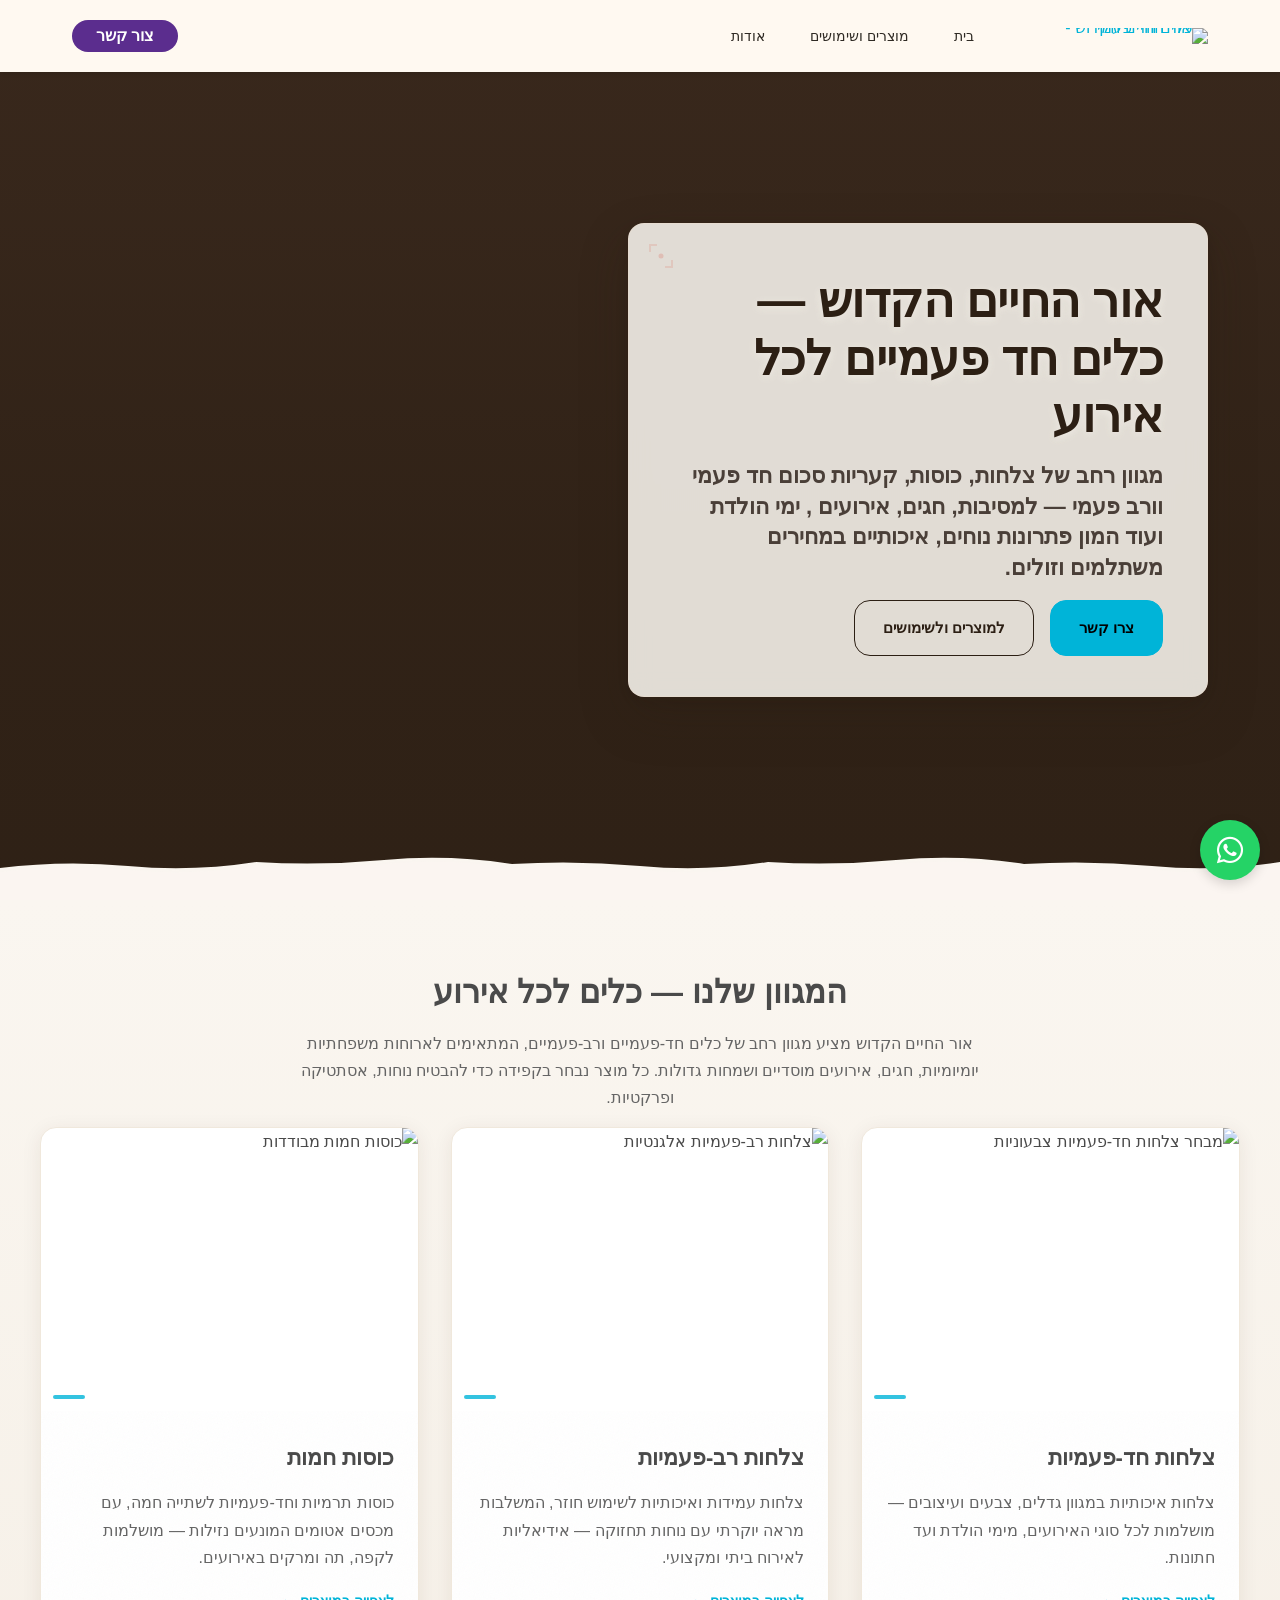
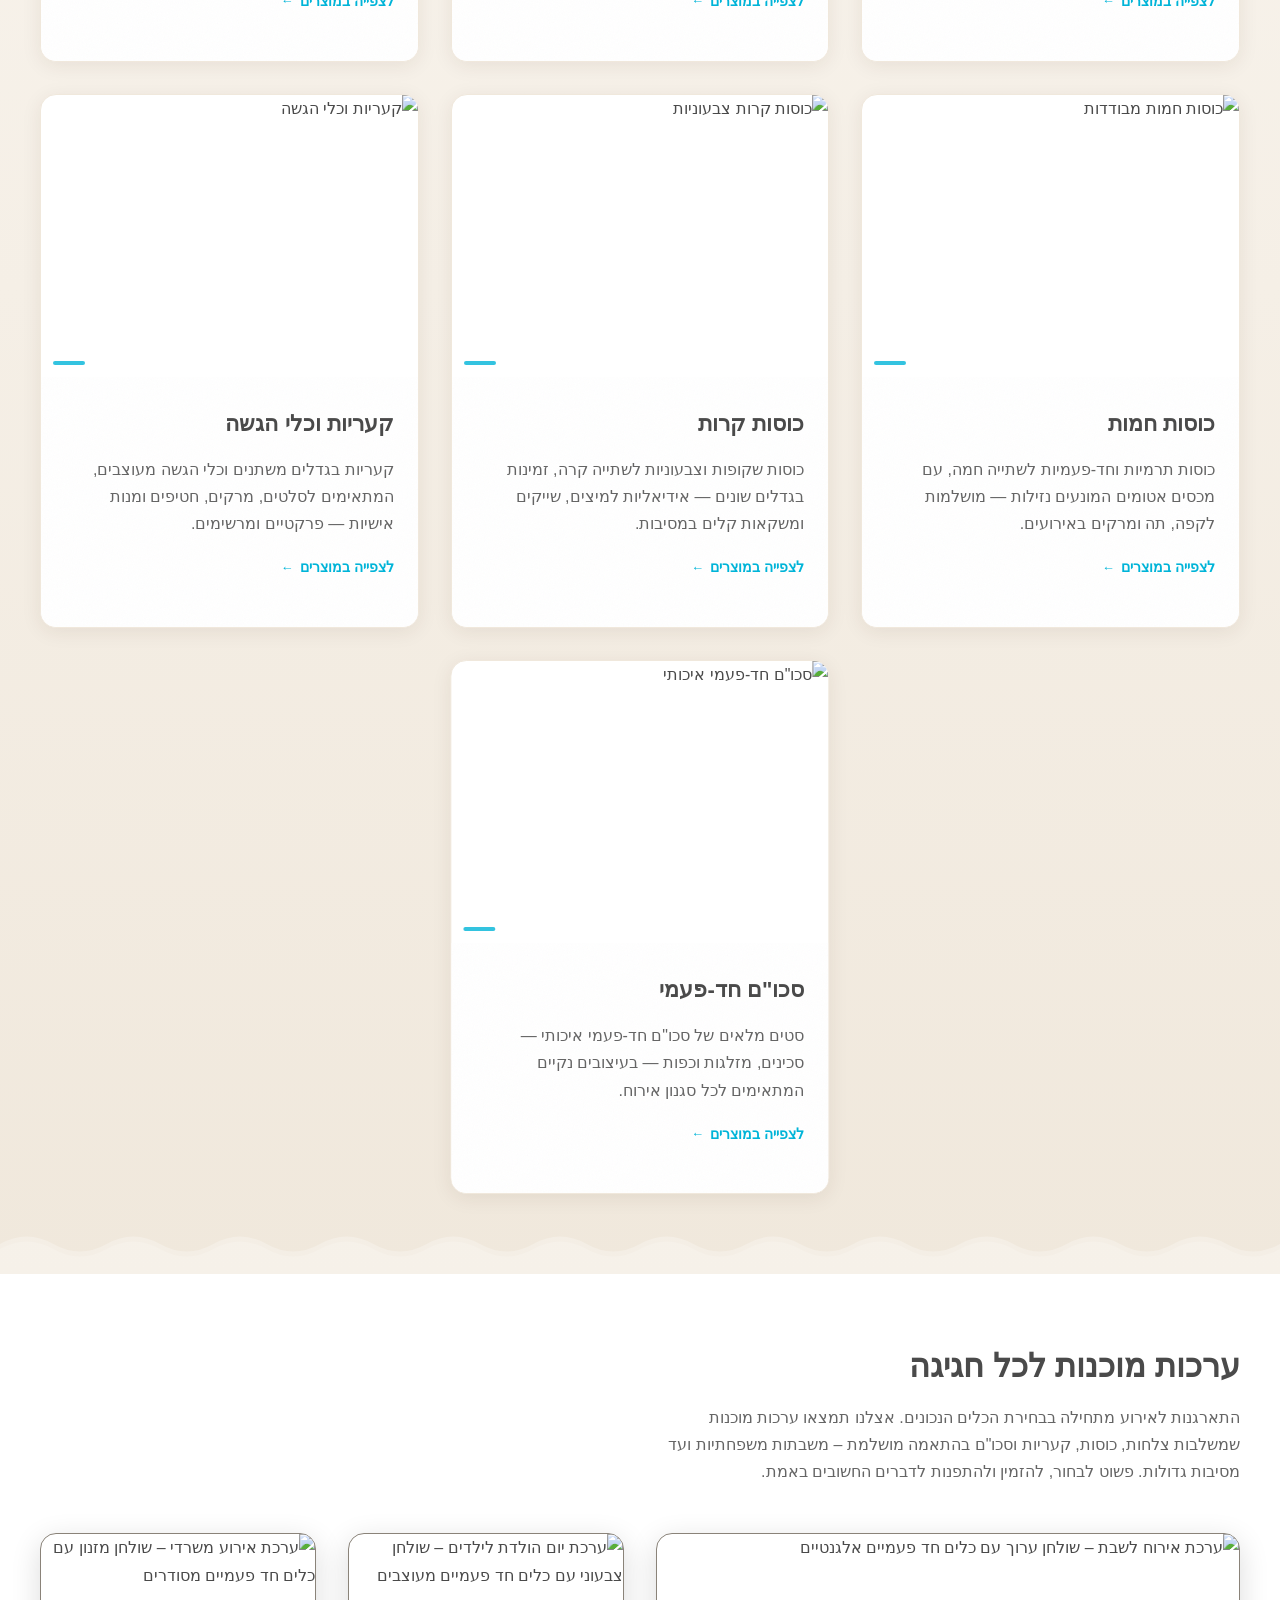
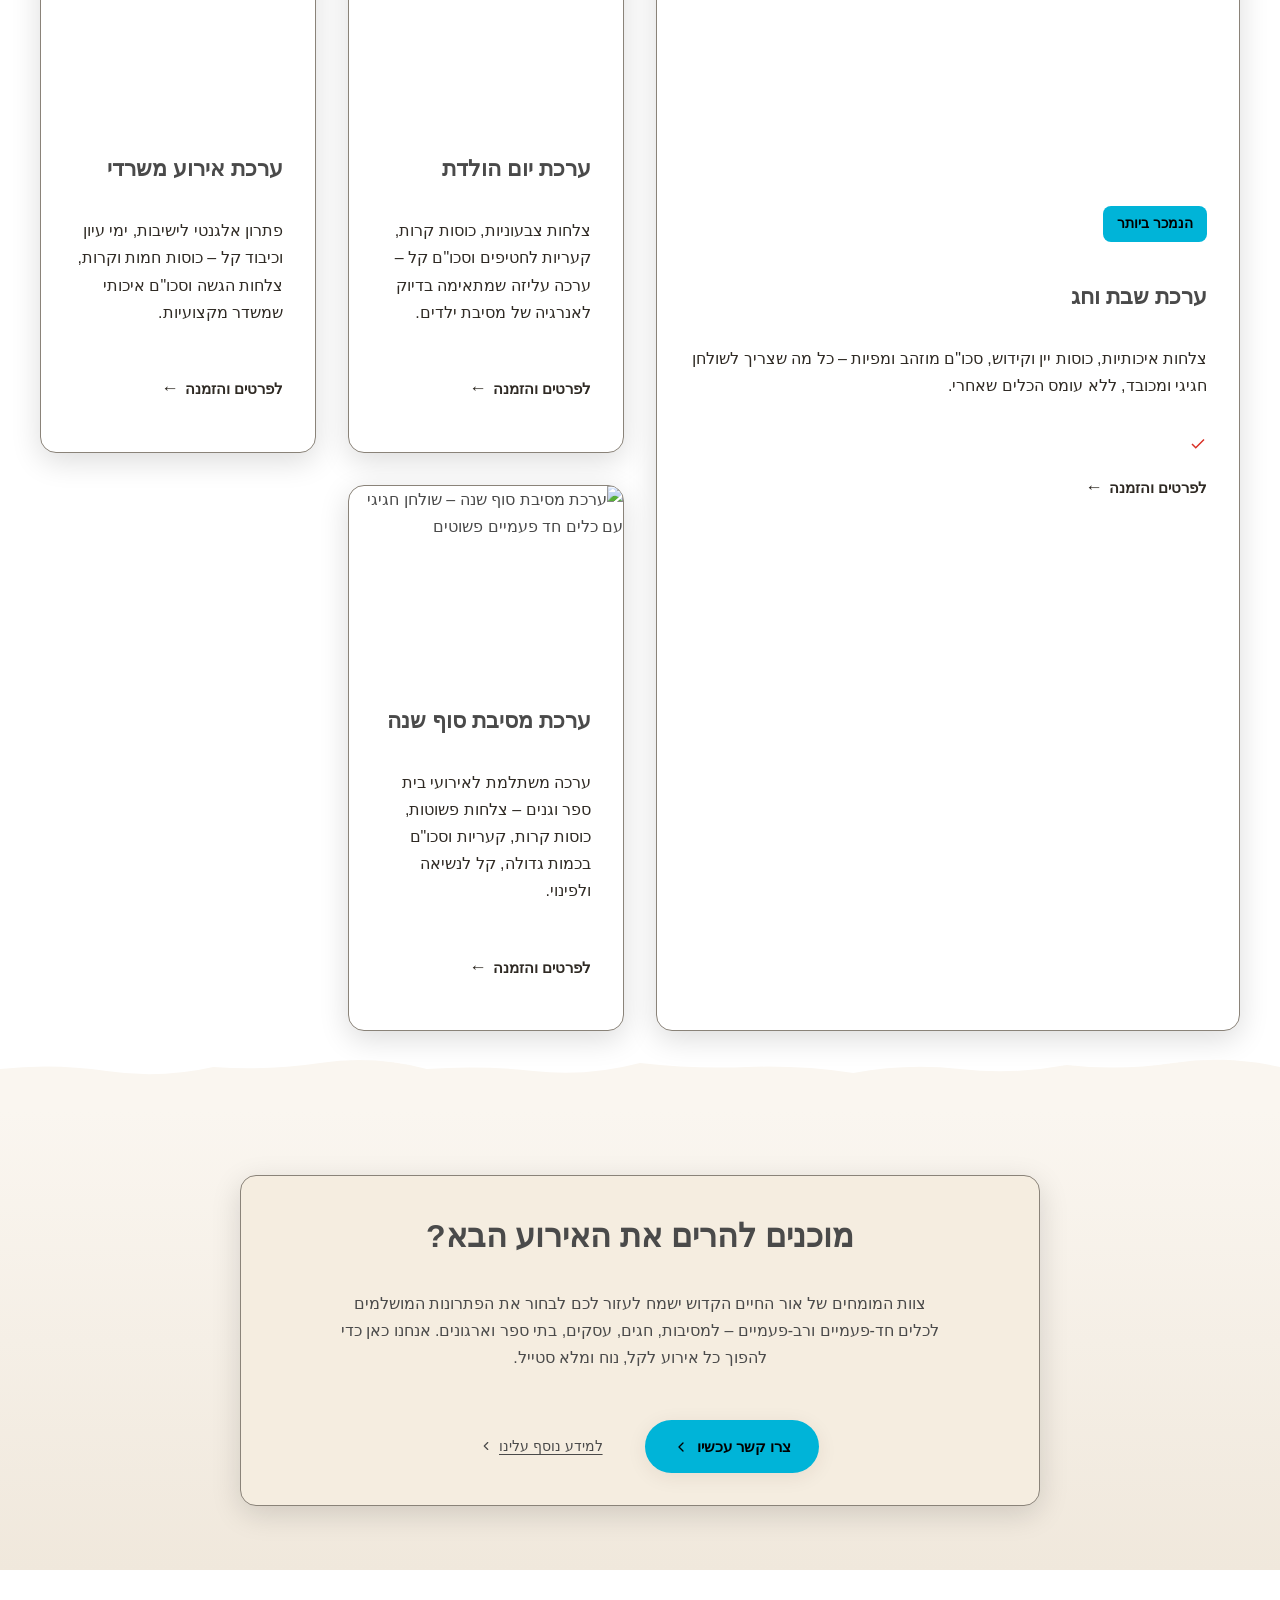
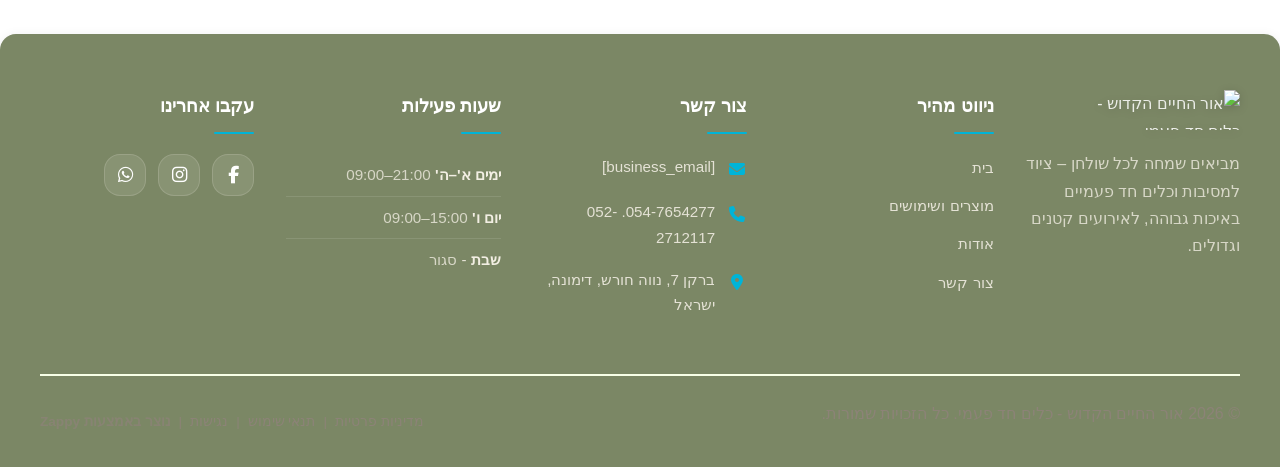
==== commit 6aad15ed: "Background sync: Progressive GitHub Sync" ====
--- a/index.html
+++ b/index.html
@@ -955,7 +955,7 @@
   </div>
 </section>
 
-<section data-band-index="2" class="index-bundles-section" data-layout-spec="בית-bundles" dir="rtl" id="index-bundles-section"><div class="index-bundles-section__container"><div class="index-bundles-section__header"><h2 class="index-bundles-section__title">ערכות מוכנות לכל חגיגה</h2><p class="index-bundles-section__description">התארגנות לאירוע מתחילה בבחירת הכלים הנכונים. אצלנו תמצאו ערכות מוכנות שמשלבות צלחות, כוסות, קעריות וסכו"ם בהתאמה מושלמת – משבתות משפחתיות ועד מסיבות גדולות. פשוט לבחור, להזמין ולהתפנות לדברים החשובים באמת.</p></div><div class="index-bundles-section__grid zappy-preserve-css-grid" id="zappy-auto-grid-1780584110803-zqc69a" data-zappy-auto-grid="true" data-zappy-grid-align="start" data-original-item-width="579" data-original-gap="32px" style="--zappy-grid-cols: repeat(4, minmax(0, 1fr)); grid-template-columns: repeat(4, minmax(0, 1fr)); display: grid; align-items: stretch !important;" data-zappy-explicit-columns="true"><article class="index-bundles-section__card index-bundles-section__card--anchor" data-grid-item-index="0"><div class="index-bundles-section__card-image-wrap"><img data-placeholder="index-bundles-image-1" data-context="A warm Shabbat dinner table setting with elegant disposable plates, crystal-look disposable cups, and gold-tone disposable cutlery on a linen tablecloth, challah and kiddush wine visible, soft natural window light, lifestyle photography for a party supplies business" width="600" height="400" src="/assets/site-index-bundles-image-1.webp" alt="ערכת אירוח לשבת – שולחן ערוך עם כלים חד פעמיים אלגנטיים" loading="lazy" data-element-type="image" data-element-id="img-1780584110768-5o7q247ai" ></div><div class="index-bundles-section__card-body"><p><span class="index-bundles-section__badge" style="color: rgb(0, 0, 0) !important;">הנמכר ביותר</span></p><h3 class="index-bundles-section__card-title">ערכת שבת וחג</h3><p class="index-bundles-section__card-text" style="color: rgb(47, 42, 36) !important;">צלחות איכותיות, כוסות יין וקידוש, סכו"ם מוזהב ומפיות – כל מה שצריך לשולחן חגיגי ומכובד, ללא עומס הכלים שאחרי.</p><ul class="index-bundles-section__features" ><li class="index-bundles-section__feature-item"><svg data-element-type="icon" data-icon-type="svg" width="18" height="18" viewBox="0 0 24 24" fill="none" stroke="currentColor" stroke-width="2" style="cursor: pointer;"><path d="M20 6L9 17l-5-5"></path></svg><span><br></span></li></ul><p><a href="#" class="index-bundles-section__cta" style="color: rgb(47, 42, 36) !important;">לפרטים והזמנה <span aria-hidden="true">←</span></a></p></div></article><article class="index-bundles-section__card" data-grid-item-index="1"><div class="index-bundles-section__card-image-wrap"><img data-placeholder="index-bundles-image-2" data-context="A colorful childrens birthday party table with bright disposable plates, cups with fun patterns, colorful cutlery, and party hats, balloons in the background, cheerful natural light, lifestyle photography for a party supplies business" width="600" height="400" src="/assets/site-index-bundles-image-2.webp" alt="ערכת יום הולדת לילדים – שולחן צבעוני עם כלים חד פעמיים מעוצבים" loading="lazy" data-element-type="image" data-element-id="img-1780584110768-5q8wtj1s6" ></div><div class="index-bundles-section__card-body"><h3 class="index-bundles-section__card-title">ערכת יום הולדת</h3><p class="index-bundles-section__card-text" style="color: rgb(47, 42, 36) !important;">צלחות צבעוניות, כוסות קרות, קעריות לחטיפים וסכו"ם קל – ערכה עליזה שמתאימה בדיוק לאנרגיה של מסיבת ילדים.</p><ul class="index-bundles-section__features" ></ul><p><a href="#" class="index-bundles-section__cta" style="color: rgb(47, 42, 36) !important;">לפרטים והזמנה <span aria-hidden="true">←</span></a></p></div></article><article class="index-bundles-section__card" data-grid-item-index="2"><div class="index-bundles-section__card-image-wrap"><img data-placeholder="index-bundles-image-3" data-context="A corporate office gathering with a buffet table set with neat stacks of disposable plates, cups, and wrapped cutlery, coffee station visible, clean modern office environment, professional yet warm atmosphere, lifestyle photography for a party supplies business" width="600" height="400" src="/assets/site-index-bundles-image-3.webp" alt="ערכת אירוע משרדי – שולחן מזנון עם כלים חד פעמיים מסודרים" loading="lazy" data-element-type="image" data-element-id="img-1780584110768-liu5y34d9" ></div><div class="index-bundles-section__card-body"><h3 class="index-bundles-section__card-title">ערכת אירוע משרדי</h3><p class="index-bundles-section__card-text" style="color: rgb(47, 42, 36) !important;">פתרון אלגנטי לישיבות, ימי עיון וכיבוד קל – כוסות חמות וקרות, צלחות הגשה וסכו"ם איכותי שמשדר מקצועיות.</p><ul class="index-bundles-section__features" ></ul><p><a href="#" class="index-bundles-section__cta" style="color: rgb(47, 42, 36) !important;">לפרטים והזמנה <span aria-hidden="true">←</span></a></p></div></article><article class="index-bundles-section__card" data-grid-item-index="3"><div class="index-bundles-section__card-image-wrap"><img data-placeholder="index-bundles-image-4" data-context="A school end-of-year party table with simple white disposable plates, clear cups, bulk cutlery, and colorful decorations, bright classroom or hall setting, natural daylight, lifestyle photography for a party supplies business" width="600" height="400" src="/assets/site-index-bundles-image-4.webp" alt="ערכת מסיבת סוף שנה – שולחן חגיגי עם כלים חד פעמיים פשוטים" loading="lazy" data-element-type="image" data-element-id="img-1780584110768-oojwob8y5" ></div><div class="index-bundles-section__card-body"><h3 class="index-bundles-section__card-title">ערכת מסיבת סוף שנה</h3><p class="index-bundles-section__card-text" style="color: rgb(47, 42, 36) !important;">ערכה משתלמת לאירועי בית ספר וגנים – צלחות פשוטות, כוסות קרות, קעריות וסכו"ם בכמות גדולה, קל לנשיאה ולפינוי.</p><ul class="index-bundles-section__features" ></ul><p><a href="#" class="index-bundles-section__cta" style="color: rgb(47, 42, 36) !important;">לפרטים והזמנה <span aria-hidden="true">←</span></a></p></div></article></div></div><div class="index-bundles-section__divider-wrapper"><svg data-no-icon-edit="true" aria-hidden="true" viewBox="0 0 1200 80" preserveAspectRatio="none" xmlns="http://www.w3.org/2000/svg"><defs><linearGradient id="bundle-divider-grad" x1="0%" y1="0%" x2="0%" y2="100%"><stop offset="0%" stop-color="#D4820A" stop-opacity="0.1"></stop><stop offset="100%" stop-color="#D4820A" stop-opacity="0.4"></stop></linearGradient></defs><path d="M0,80 L0,38 Q50,32 100,40 T200,36 Q250,40 300,32 T400,38 Q450,34 500,40 T600,32 Q650,38 700,36 T800,42 Q850,32 900,38 T1000,34 Q1050,40 1100,32 T1200,36 L1200,80 Z" fill="#FAF6F0"></path></svg></div></section>
+<section data-band-index="2" class="index-bundles-section" data-layout-spec="בית-bundles" dir="rtl" id="index-bundles-section"><div class="index-bundles-section__container"><div class="index-bundles-section__header"><h2 class="index-bundles-section__title">ערכות מוכנות לכל חגיגה</h2><p class="index-bundles-section__description">התארגנות לאירוע מתחילה בבחירת הכלים הנכונים. אצלנו תמצאו ערכות מוכנות שמשלבות צלחות, כוסות, קעריות וסכו"ם בהתאמה מושלמת – משבתות משפחתיות ועד מסיבות גדולות. פשוט לבחור, להזמין ולהתפנות לדברים החשובים באמת.</p></div><div class="index-bundles-section__grid zappy-preserve-css-grid" id="zappy-auto-grid-1780584110803-zqc69a" data-zappy-auto-grid="true" data-zappy-grid-align="start" data-original-item-width="579" data-original-gap="32px" style="--zappy-grid-cols: repeat(4, minmax(0, 1fr)); grid-template-columns: repeat(4, minmax(0, 1fr)); display: grid; align-items: stretch !important;" data-zappy-explicit-columns="true"><article class="index-bundles-section__card index-bundles-section__card--anchor" data-grid-item-index="0"><div class="index-bundles-section__card-image-wrap"><img data-placeholder="index-bundles-image-1" data-context="A warm Shabbat dinner table setting with elegant disposable plates, crystal-look disposable cups, and gold-tone disposable cutlery on a linen tablecloth, challah and kiddush wine visible, soft natural window light, lifestyle photography for a party supplies business" width="600" height="400" src="/assets/site-index-bundles-image-1.webp" alt="ערכת אירוח לשבת – שולחן ערוך עם כלים חד פעמיים אלגנטיים" loading="lazy" data-element-type="image" data-element-id="img-1780584110768-5o7q247ai" ></div><div class="index-bundles-section__card-body"><p><span class="index-bundles-section__badge" style="color: rgb(0, 0, 0) !important;">הנמכר ביותר</span></p><h3 class="index-bundles-section__card-title">ערכת שבת וחג</h3><p class="index-bundles-section__card-text" style="color: rgb(47, 42, 36) !important;">צלחות איכותיות, כוסות יין וקידוש, סכו"ם מוזהב ומפיות – כל מה שצריך לשולחן חגיגי ומכובד, ללא עומס הכלים שאחרי.</p><ul class="index-bundles-section__features" ><li class="index-bundles-section__feature-item"><svg data-element-type="icon" data-icon-type="svg" width="18" height="18" viewBox="0 0 24 24" fill="none" stroke="currentColor" stroke-width="2" style="cursor: pointer;"><path d="M20 6L9 17l-5-5"></path></svg><span><br></span></li></ul><p><a href="#" class="index-bundles-section__cta" style="color: rgb(47, 42, 36) !important;">לפרטים והזמנה <span aria-hidden="true">←</span></a></p></div></article><article class="index-bundles-section__card" data-grid-item-index="1"><div class="index-bundles-section__card-image-wrap"><img data-placeholder="index-bundles-image-2" data-context="A colorful childrens birthday party table with bright disposable plates, cups with fun patterns, colorful cutlery, and party hats, balloons in the background, cheerful natural light, lifestyle photography for a party supplies business" width="600" height="400" src="/assets/site-index-bundles-image-2.webp" alt="ערכת יום הולדת לילדים – שולחן צבעוני עם כלים חד פעמיים מעוצבים" loading="lazy" data-element-type="image" data-element-id="img-1780584110768-5q8wtj1s6" ></div><div class="index-bundles-section__card-body"><h3 class="index-bundles-section__card-title">ערכת יום הולדת</h3><p class="index-bundles-section__card-text" style="color: rgb(47, 42, 36) !important;">צלחות צבעוניות, כוסות קרות, קעריות לחטיפים וסכו"ם קל – ערכה עליזה שמתאימה בדיוק לאנרגיה של מסיבת ילדים.</p><ul class="index-bundles-section__features" ></ul><p><a href="#" class="index-bundles-section__cta" style="color: rgb(47, 42, 36) !important;">לפרטים והזמנה <span aria-hidden="true">←</span></a></p></div></article><article class="index-bundles-section__card" data-grid-item-index="2"><div class="index-bundles-section__card-image-wrap"><img data-placeholder="index-bundles-image-3" data-context="A corporate office gathering with a buffet table set with neat stacks of disposable plates, cups, and wrapped cutlery, coffee station visible, clean modern office environment, professional yet warm atmosphere, lifestyle photography for a party supplies business" width="600" height="400" src="/assets/site-index-bundles-image-3.webp" alt="ערכת אירוע משרדי – שולחן מזנון עם כלים חד פעמיים מסודרים" loading="lazy" data-element-type="image" data-element-id="img-1780584110768-liu5y34d9" ></div><div class="index-bundles-section__card-body"><h3 class="index-bundles-section__card-title">ערכת אירוע משרדי</h3><p class="index-bundles-section__card-text" style="color: rgb(47, 42, 36) !important;">פתרון אלגנטי לישיבות, ימי עיון וכיבוד קל – כוסות חמות וקרות, צלחות הגשה וסכו"ם איכותי שמשדר מקצועיות.</p><ul class="index-bundles-section__features" ></ul><p><a href="#" class="index-bundles-section__cta" style="color: rgb(47, 42, 36) !important;">לפרטים והזמנה <span aria-hidden="true">←</span></a></p></div></article><article class="index-bundles-section__card" data-grid-item-index="3"><div class="index-bundles-section__card-image-wrap"><img data-placeholder="index-bundles-image-4" data-context="A school end-of-year party table with simple white disposable plates, clear cups, bulk cutlery, and colorful decorations, bright classroom or hall setting, natural daylight, lifestyle photography for a party supplies business" width="600" height="400" src="/assets/site-index-bundles-image-4.webp" alt="ערכת מסיבת סוף שנה – שולחן חגיגי עם כלים חד פעמיים פשוטים" loading="lazy" data-element-type="image" data-element-id="img-1780584110768-oojwob8y5" ></div><div class="index-bundles-section__card-body"><h3 class="index-bundles-section__card-title">ערכת מסיבת סוף שנה</h3><p class="index-bundles-section__card-text" style="color: rgb(47, 42, 36) !important;">ערכה משתלמת לאירועי בית ספר וגנים – צלחות פשוטות, כוסות קרות, קעריות וסכו"ם בכמות גדולה, קל לנשיאה ולפינוי.</p><ul class="index-bundles-section__features" ></ul><p><a href="#" class="index-bundles-section__cta" style="color: rgb(47, 42, 36) !important;">לפרטים והזמנה <span aria-hidden="true">←</span></a></p></div></article></div></div><div class="index-bundles-section__divider-wrapper"><svg data-no-icon-edit="true" aria-hidden="true" viewBox="0 0 1200 80" preserveAspectRatio="none" xmlns="http://www.w3.org/2000/svg"><defs><linearGradient id="bundle-divider-grad" x1="0%" y1="0%" x2="0%" y2="100%"><stop offset="0%" stop-color="#D93025" stop-opacity="0.1"></stop><stop offset="100%" stop-color="#D93025" stop-opacity="0.4"></stop></linearGradient></defs><path d="M0,80 L0,38 Q50,32 100,40 T200,36 Q250,40 300,32 T400,38 Q450,34 500,40 T600,32 Q650,38 700,36 T800,42 Q850,32 900,38 T1000,34 Q1050,40 1100,32 T1200,36 L1200,80 Z" fill="#FAF6F0"></path></svg></div></section>
 
 
 
--- a/styles.css
+++ b/styles.css
@@ -68,11 +68,11 @@
   src: url('assets/fonts/Rubik-Bold.woff2') format('woff2');
 }
 :root {
---primary: #1A4F8A;
-  --secondary: #D4820A;
-  --accent: #E8A020;
+--primary: #5B2D8E;
+  --secondary: #D93025;
+  --accent: #00B4D8;
   --bg-light: #FFFFFF;
-  --bg-dark: #D4820A;
+  --bg-dark: #7B8765;
   --text-dark: #4a4a4a;
   --text-light: #FFFFFF;
   --text-muted: #656565;
@@ -98,11 +98,11 @@
   --spacing-element-gap: 16px;
   --transition-default: 200ms ease;
   --transition-hover: 200ms ease;
-  --primary-color: #1A4F8A;
-  --secondary-color: #D4820A;
-  --accent-color: #E8A020;
+  --primary-color: #5B2D8E;
+  --secondary-color: #D93025;
+  --accent-color: #00B4D8;
   --background-color: #FFFFFF;
-  --surface-color: #F0F4F9;
+  --surface-color: #F5F0FA;
   --text-color: #4a4a4a;
   --text-secondary-color: #656565;
 
@@ -249,13 +249,13 @@
 }
 
 .btn-primary {
-  background: linear-gradient(135deg, #E89E1C 0%, #ECB148 100%);
+  background: linear-gradient(135deg, #00B4D8 0%, #05D5FF 100%);
   color: var(--text-light);
   border-color: transparent;
 }
 
 .btn-primary:hover {
-  background: linear-gradient(135deg, #ECB148 0%, #E89E1C 100%);
+  background: linear-gradient(135deg, #05D5FF 0%, #00B4D8 100%);
   color: var(--text-light);
 }
 
@@ -353,7 +353,7 @@
   --nav-bg: #FFF9F1;
   --nav-text: #2F2A24;
   --nav-text-hover: #C86E4A;
-  --primary: #1A4F8A;
+  --primary: #5B2D8E;
   --text-dark: #4a4a4a;
   --box-shadow: 0 2px 10px rgba(0,0,0,0.05);
 }
@@ -482,7 +482,7 @@
 }
 
 .nav-cta-btn:hover {
-  background-color: #1A4F8A;
+  background-color: #5B2D8E;
   box-shadow: 0 8px 30px rgba(0,0,0,0.14);
 }
 
@@ -564,7 +564,7 @@
   --nav-bg: #FFF9F1;
   --nav-text: #2F2A24;
   --nav-text-hover: #C86E4A;
-  --primary: #1A4F8A;
+  --primary: #5B2D8E;
   --text-dark: #4a4a4a;
   --box-shadow: 0 2px 10px rgba(0,0,0,0.05);
 }
@@ -693,7 +693,7 @@
 }
 
 .nav-cta-btn:hover {
-  background-color: #1A4F8A;
+  background-color: #5B2D8E;
   box-shadow: 0 8px 30px rgba(0,0,0,0.14);
 }
 
@@ -841,7 +841,7 @@
 .navbar a:focus-visible,
 .navbar button:focus-visible,
 .nav-menu a:focus-visible {
-  outline: 2px solid var(--primary-color, var(--primary, #1A4F8A));
+  outline: 2px solid var(--primary-color, var(--primary, #5B2D8E));
   outline-offset: 2px;
 }
 
@@ -1710,11 +1710,11 @@
 /* Footer Styles */
 /* ===== CSS Variables ===== */
 :root {
-  --primary: #1A4F8A;
-  --secondary: #D4820A;
-  --accent: #E8A020;
+  --primary: #5B2D8E;
+  --secondary: #D93025;
+  --accent: #00B4D8;
   --bg-light: #FFFFFF;
-  --bg-dark: #D4820A;
+  --bg-dark: #7B8765;
   --text-dark: #4a4a4a;
   --text-light: #FFFFFF;
   --text-muted: #656565;
@@ -2038,7 +2038,7 @@
 
 
 /* V2 Decorative Helpers — quote marks */
-:root { --decorative-quote-color: var(--accent, #E8A020); --decorative-quote-font: var(--accent-font, var(--font-display, serif)); }
+:root { --decorative-quote-color: var(--accent, #00B4D8); --decorative-quote-font: var(--accent-font, var(--font-display, serif)); }
 blockquote::before, .quote::before, [data-quote]::before {
   content: "\201C";
   font-family: var(--decorative-quote-font);
@@ -2069,7 +2069,7 @@
   height: 2px;
   margin: 1.25rem auto;
   border: 0;
-  background: linear-gradient(90deg, transparent, var(--accent, var(--primary, #E89E1B)) 30%, var(--accent, var(--primary, #E89E1B)) 70%, transparent);
+  background: linear-gradient(90deg, transparent, var(--accent, var(--primary, #00B0D3)) 30%, var(--accent, var(--primary, #00B0D3)) 70%, transparent);
   border-radius: 999px;
   opacity: 0.85;
 }
@@ -2244,14 +2244,14 @@
 }
 
 .index-hero-section__btn--primary {
-  background: #E8A020;
+  background: #00B4D8;
   color: #FFFFFF;
-  border-color: #E8A020;
+  border-color: #00B4D8;
 }
 
 .index-hero-section__btn--primary:hover {
-  background: #E8A020;
-  border-color: #E8A020;
+  background: #00B4D8;
+  border-color: #00B4D8;
   box-shadow: 0 8px 24px rgba(196, 113, 74, 0.35);
   transform: translateY(-2px);
 }
@@ -2272,7 +2272,7 @@
   position: absolute;
   top: 16px;
   inset-inline-end: 16px;
-  color: #9c6a10;
+  color: #D93025;
   pointer-events: none;
   opacity: 0.7;
 }
@@ -2871,7 +2871,7 @@
   background-image:
     radial-gradient(circle at 20% 30%, rgba(255, 249, 241, 0.05) 0%, transparent 50%),
     radial-gradient(circle at 80% 70%, rgba(200, 110, 74, 0.08) 0%, transparent 50%),
-    linear-gradient(180deg, #D4820A 0%, #6A7558 100%);
+    linear-gradient(180deg, #D93025 0%, #6A7558 100%);
   color: var(--text-light);
   direction: rtl;
   text-align: right;
@@ -3024,7 +3024,7 @@
 }
 
 .index-testimonials-section__cta-button:hover {
-  background-color: #E8A020;
+  background-color: #00B4D8;
   transform: translateY(-2px);
   box-shadow: var(--shadow-btn-hover, 0 8px 30px rgba(0,0,0,0.14));
 }
@@ -3152,7 +3152,7 @@
 }
 
 .index-cta-section__btn-primary {
-  background: #E8A020;
+  background: #00B4D8;
   color: #FFFFFF;
   padding: 14px 28px;
   border-radius: 50px;
@@ -3170,7 +3170,7 @@
 }
 
 .index-cta-section__btn-primary:hover {
-  background: #E8A020;
+  background: #00B4D8;
   box-shadow: 0 8px 32px rgba(60,35,15,0.12);
   transform: translateY(-1px);
 }
@@ -3181,7 +3181,7 @@
 
 .index-cta-section__btn-ghost {
   background: transparent;
-  color: #9c6a10;
+  color: #D93025;
   border: none;
   padding: 10px 18px;
   font-weight: 500;
@@ -3197,8 +3197,8 @@
 }
 
 .index-cta-section__btn-ghost:hover {
-  color: #9c6a10;
-  text-decoration-color: #E8A020;
+  color: #D93025;
+  text-decoration-color: #00B4D8;
 }
 
 .index-cta-section__btn-ghost svg {
@@ -3430,7 +3430,7 @@
 }
 
 .products-uses-intro-section .btn-primary {
-  background: #E8A020;
+  background: #00B4D8;
   color: #FFFFFF;
   padding: 14px 28px;
   border-radius: 50px;
@@ -3447,7 +3447,7 @@
 }
 
 .products-uses-intro-section .btn-primary:hover {
-  background: #E8A020;
+  background: #00B4D8;
   box-shadow: 0 8px 24px rgba(196,113,74,0.4);
   transform: translateY(-1px);
 }
@@ -4240,7 +4240,7 @@
   display: inline-flex;
   align-items: center;
   gap: 8px;
-  background: #E8A020;
+  background: #00B4D8;
   color: #FFFFFF;
   padding: 14px 28px;
   border-radius: 50px;
@@ -4254,7 +4254,7 @@
 }
 
 .products-uses-faq-section .btn-primary:hover {
-  background: #E8A020;
+  background: #00B4D8;
   box-shadow: 0 8px 30px rgba(0,0,0,0.14);
   transform: translateY(-1px);
 }
@@ -4552,7 +4552,7 @@
     font-size: 0.95rem;
     font-weight: 400;
     line-height: 1.65;
-    color: #a36408;
+    color: #D93025;
     margin: 0;
     text-align: right;
 }
@@ -4569,16 +4569,16 @@
 .about-value-card__corner--tl {
     top: 12px;
     right: 12px;
-    border-top: 2px solid #D4820A;
-    border-right: 2px solid #D4820A;
+    border-top: 2px solid #D93025;
+    border-right: 2px solid #D93025;
     border-top-right-radius: 4px;
 }
 
 .about-value-card__corner--br {
     bottom: 12px;
     left: 12px;
-    border-bottom: 2px solid #D4820A;
-    border-left: 2px solid #D4820A;
+    border-bottom: 2px solid #D93025;
+    border-left: 2px solid #D93025;
     border-bottom-left-radius: 4px;
 }
 
@@ -4877,7 +4877,7 @@
   background-image: 
     radial-gradient(circle at 15% 20%, rgba(255,249,241,0.04) 0%, transparent 50%),
     radial-gradient(circle at 85% 80%, rgba(200,110,74,0.06) 0%, transparent 50%),
-    linear-gradient(180deg, #D4820A 0%, #B46E08 100%);
+    linear-gradient(180deg, #D93025 0%, #BC2A20 100%);
   color: var(--text-light);
   padding: 64px 16px 80px;
   text-align: right;
@@ -5093,7 +5093,7 @@
 }
 
 .about-mission-section__cta:hover {
-  background: #E8A020;
+  background: #00B4D8;
   box-shadow: 0 8px 32px rgba(196,113,74,0.25);
   transform: translateY(-2px);
 }
@@ -5442,7 +5442,7 @@
 }
 
 .contact-contact-form-section .contact-form__submit:hover {
-  background: #E8A020;
+  background: #00B4D8;
   transform: translateY(-2px);
   box-shadow: 0 16px 56px rgba(60, 35, 15, 0.18);
 }
@@ -5930,7 +5930,7 @@
 }
 
 .contact-reassurance-section__cta:hover {
-  background-color: #E8A020;
+  background-color: #00B4D8;
   box-shadow: 0 8px 32px rgba(196,113,74,0.35);
 }
 
@@ -6354,9 +6354,9 @@
   --cc-modal-bg: #ffffff;
   --cc-primary-color: #1f2937;
   --cc-secondary-color: #4b5563;
-  --cc-btn-primary-bg: #1A4F8A;
+  --cc-btn-primary-bg: #5B2D8E;
   --cc-btn-primary-color: #ffffff;
-  --cc-btn-primary-border: #1A4F8A;
+  --cc-btn-primary-border: #5B2D8E;
   --cc-btn-primary-hover-bg: #dad2c4;
   --cc-btn-primary-hover-border: #dad2c4;
   --cc-btn-primary-hover-color: #ffffff;
@@ -6372,7 +6372,7 @@
   --cc-btn-secondary-hover-bg: #e5e7eb;
   --cc-btn-secondary-hover-color: #111827;
   --cc-btn-secondary-hover-border: #d1d5db;
-  --cc-toggle-on-bg: #1A4F8A;
+  --cc-toggle-on-bg: #5B2D8E;
 }
 
 #cc-main,
@@ -6485,7 +6485,7 @@
  * defaults for the preferences modal's two secondary pills). */
 #zappy-cookie-banner .zappy-cookie-banner__button--customize {
   background-color: transparent !important;
-  color: #1A4F8A !important;
+  color: #5B2D8E !important;
   border: none !important;
   padding: 0 8px !important;
   height: 32px !important;
@@ -6673,7 +6673,7 @@
 
 /* Basic Accessibility Enhancements */
 :root {
-  --accessibility-focus: #D4820A;
+  --accessibility-focus: #D93025;
 }
 
 /* Skip link styles */
@@ -6796,9 +6796,9 @@
 #mic-access-tool-general-button svg line,
 #mic-access-tool-general-button svg polyline,
 #mic-access-tool-general-button svg g {
-  fill: #D4820A !important;
-  stroke: #D4820A !important;
-  color: #a36408 !important;
+  fill: #D93025 !important;
+  stroke: #D93025 !important;
+  color: #D93025 !important;
 }
 
 /* Target images if the icon is an img instead of SVG */
@@ -6819,7 +6819,7 @@
 .mic-access-tool-box-header,
 div[id*="mic-access-tool-box"] header,
 div[id*="mic-access-tool-box"] .header {
-  background: #D4820A !important;
+  background: #D93025 !important;
   color: white !important;
 }
 
@@ -6846,8 +6846,8 @@
 #mic-access-tool-box button:hover,
 div[id*="mic-access-tool-box"] button.active,
 div[id*="mic-access-tool-box"] button:hover {
-  border-color: #D4820A !important;
-  color: #a36408 !important;
+  border-color: #D93025 !important;
+  color: #D93025 !important;
   background-color: rgba(123, 135, 101, 0.1) !important;
 }
 
@@ -6856,7 +6856,7 @@
 #mic-access-tool-box button[title*="Reset"],
 #mic-access-tool-box [class*="reset"],
 div[id*="mic-access-tool-box"] button[class*="reset"] {
-  background: #D4820A !important;
+  background: #D93025 !important;
   color: white !important;
 }
 
@@ -6877,6 +6877,7 @@
 ._access-icon {
   display: flex !important;
 }
+
 /* === BUTTON TEXT OVERRIDES START === */
 .btn-accent,
 .btn--accent,
@@ -6885,6 +6886,7 @@
 .navbar .nav-cta-btn,
 .nav-cta-btn { color: #FFFFFF !important; }
 /* === BUTTON TEXT OVERRIDES END === */
+
 /* mobile-submenu-overflow-fix */
 @media (max-width: 768px) {
   .navbar .sub-menu.mobile-expanded,
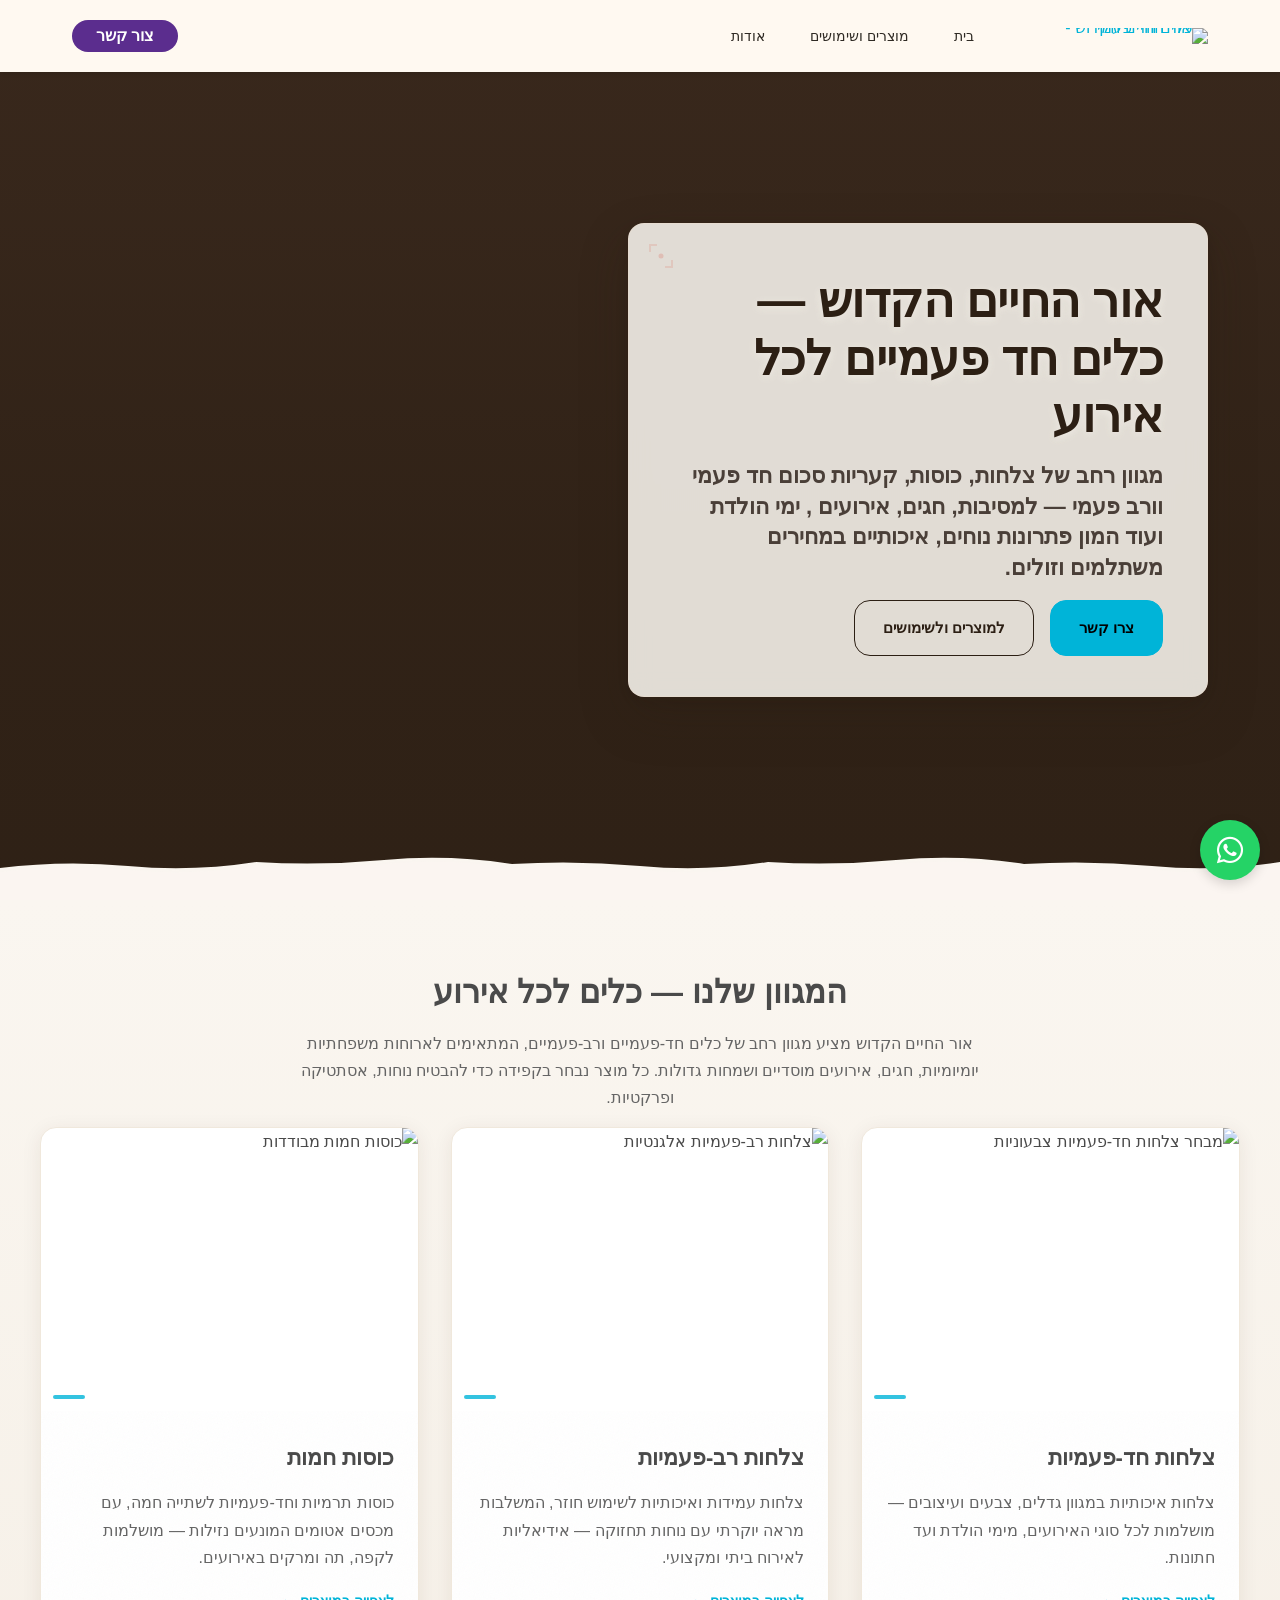
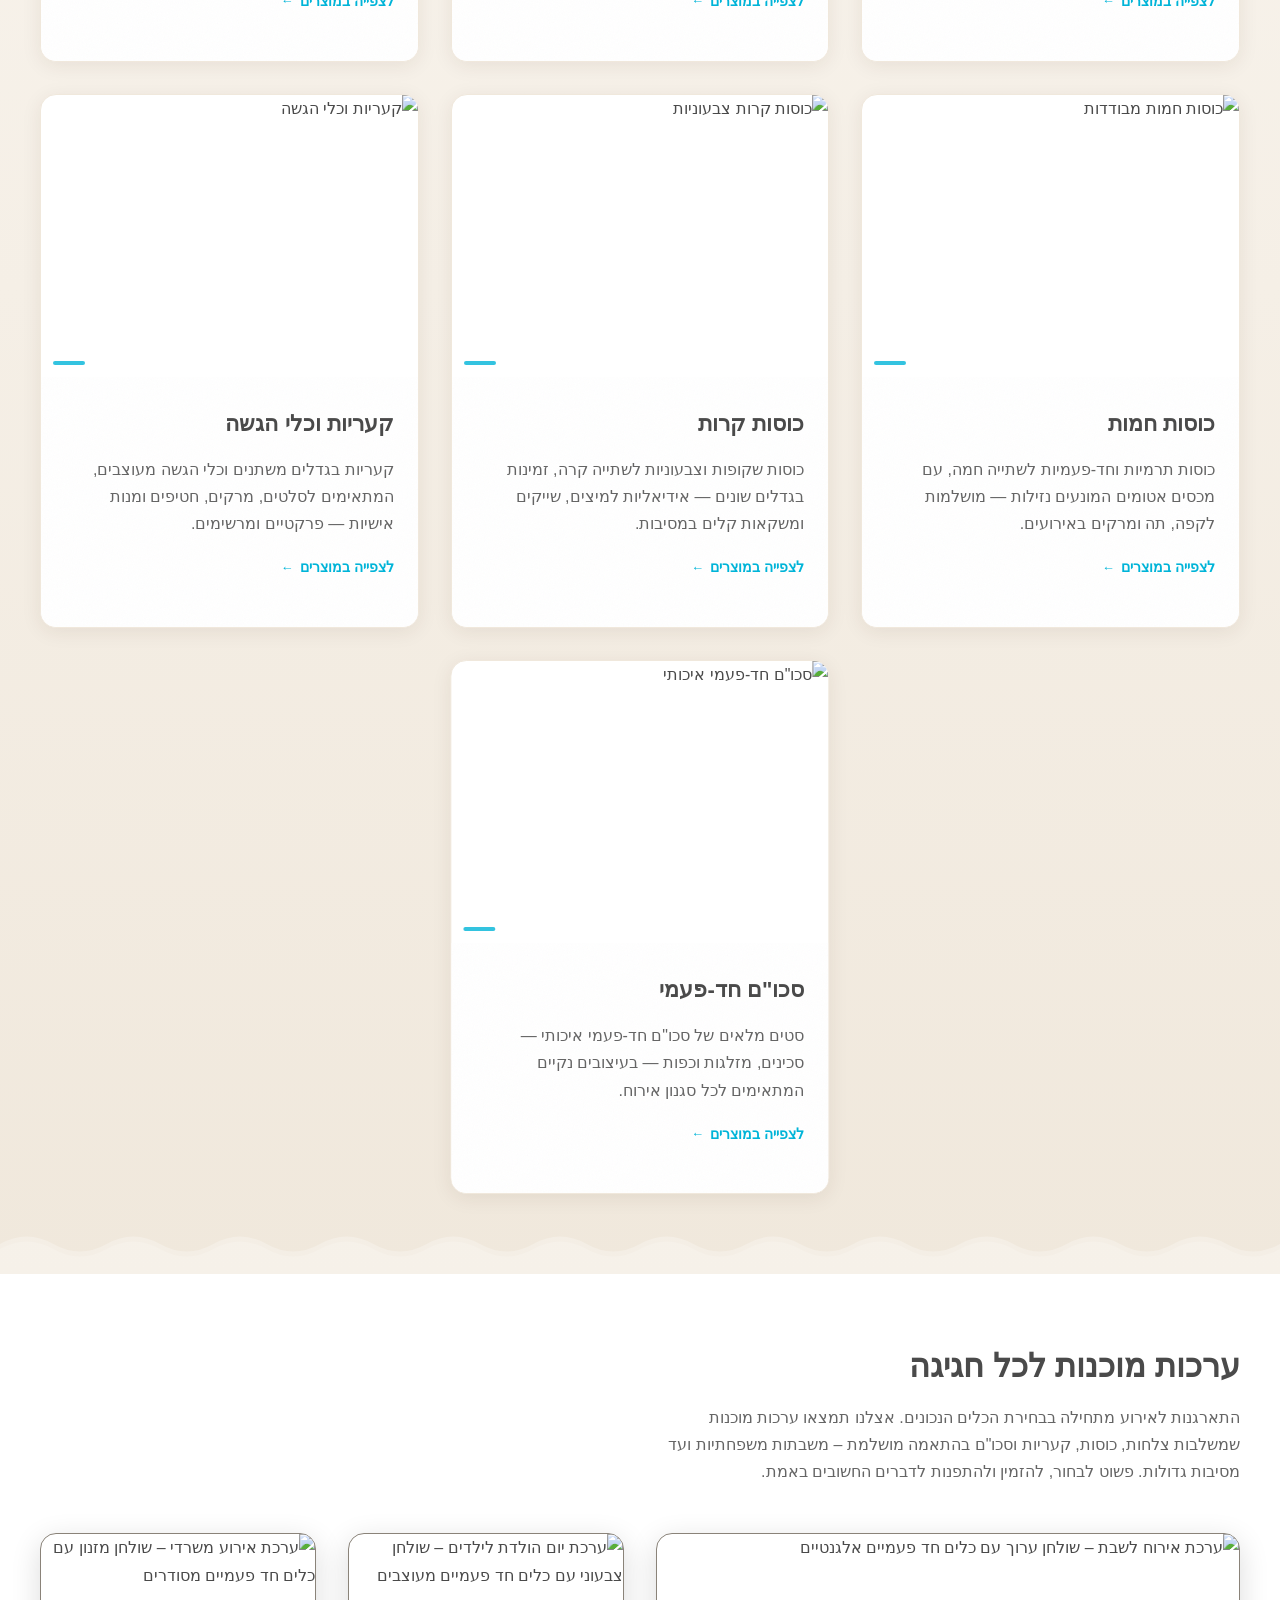
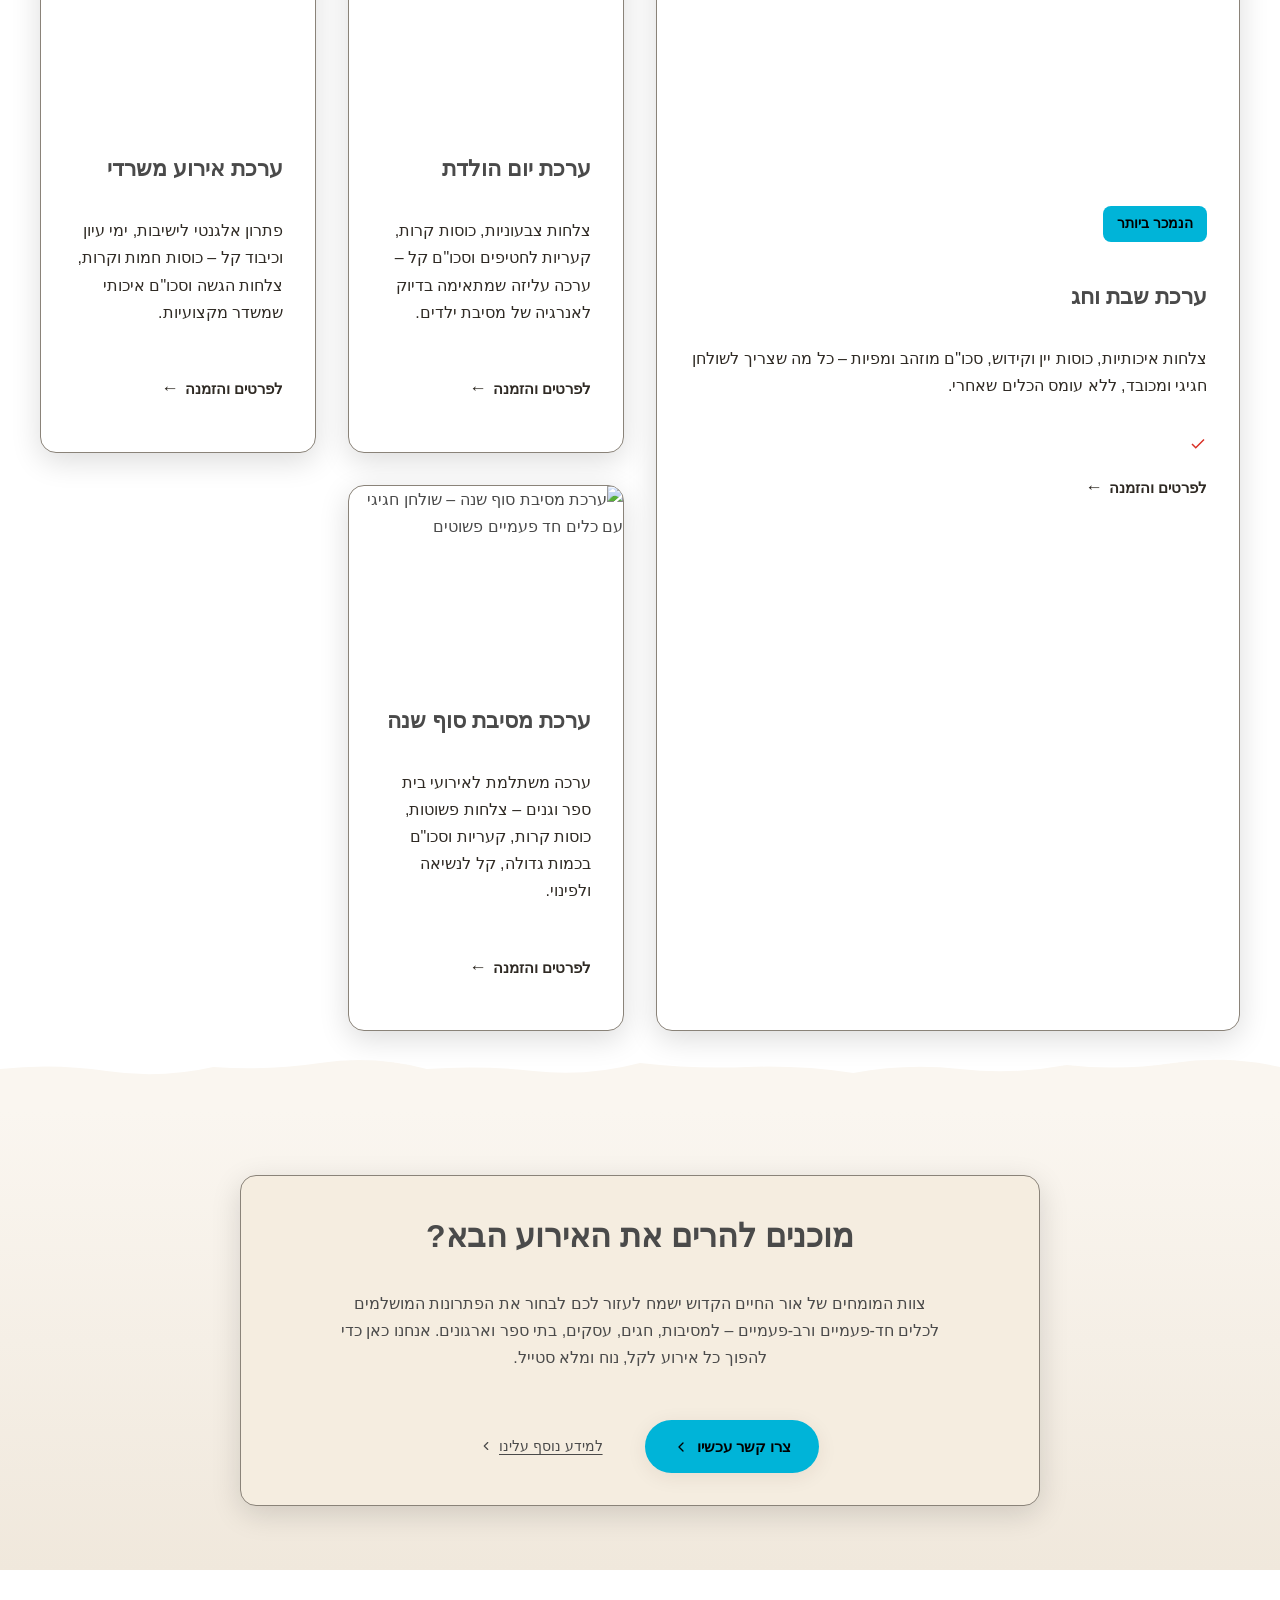
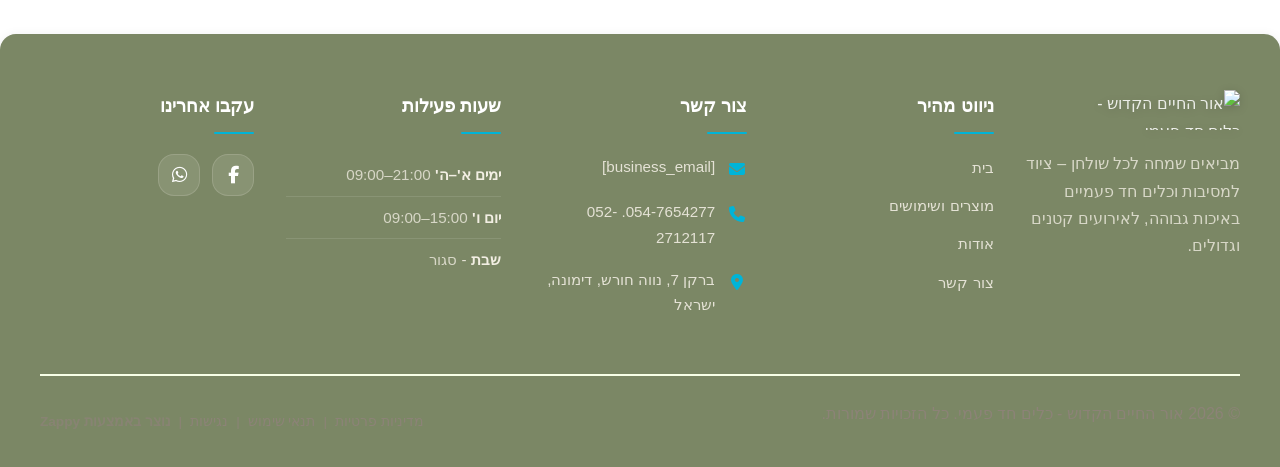
==== commit eec26ef6: "Background sync: Progressive GitHub Sync" ====
--- a/index.html
+++ b/index.html
@@ -1032,9 +1032,9 @@
       <div class="footer-col footer-social-col">
         <h4>עקבו אחרינו</h4>
         <div class="footer-social">
-          <a href="#" aria-label="Facebook" data-zappy-social-placeholder="true"><i class="fab fa-facebook-f"></i></a>
-          <a href="#" aria-label="Instagram" data-zappy-social-placeholder="true"><i class="fab fa-instagram" data-element-type="icon" data-element-id="icon-1780584188980-5ekpq7gu3" data-icon-type="fontawesome"></i></a>
-          <a href="#" aria-label="WhatsApp" data-zappy-social-placeholder="true"><i class="fab fa-whatsapp" data-element-type="icon" data-element-id="icon-1780584188980-24scjideo" data-icon-type="fontawesome"></i></a>
+          <a href="https://facebook.com/wrhhyymhqdwshdp?locale=he_IL" aria-label="Facebook" data-zappy-social-placeholder="true"><i class="fab fa-facebook-f"></i></a>
+          <a href="#" aria-label="Instagram" data-zappy-social-placeholder="true" style="display:none !important;"><i class="fab fa-instagram" data-element-type="icon" data-element-id="icon-1780584188980-5ekpq7gu3" data-icon-type="fontawesome"></i></a>
+          <a href="https://wa.me/9725476542770522712117" aria-label="WhatsApp" data-zappy-social-placeholder="true"><i class="fab fa-whatsapp" data-element-type="icon" data-element-id="icon-1780584188980-24scjideo" data-icon-type="fontawesome"></i></a>
         </div>
       </div>
     </div>
@@ -1057,7 +1057,7 @@
   </div>
 </footer>
   
-  <a href="https://wa.me/[whatsapp_handle]" class="whatsapp-float" aria-label="WhatsApp">
+  <a href="https://wa.me/9725476542770522712117" class="whatsapp-float" aria-label="WhatsApp">
     <i class="fab fa-whatsapp"></i>
   </a>
   
